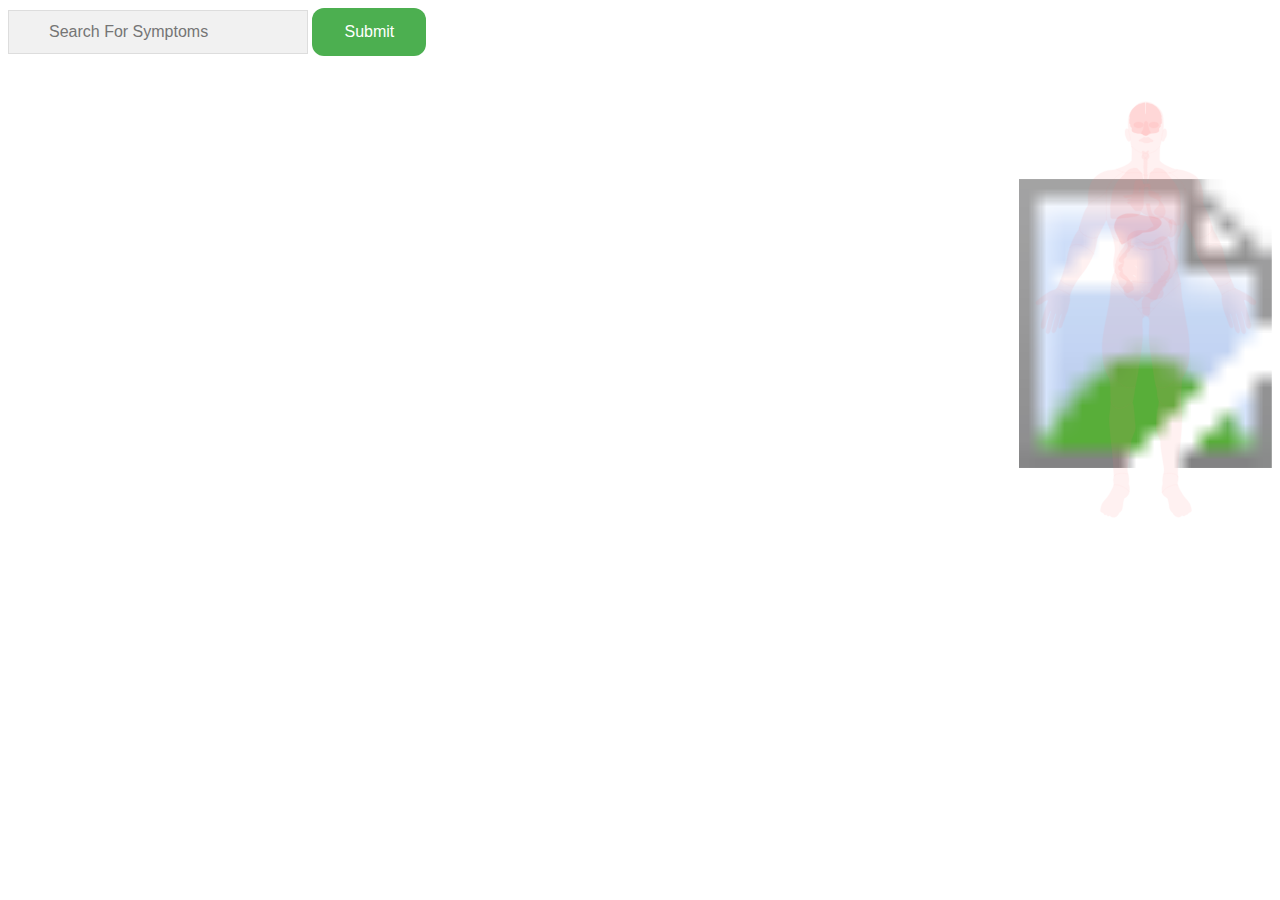
==== index.html @ 6b31b3c9 "file rename" ====
<html>

<head>
    <link rel="stylesheet" href="css/search_bar.css">
    <link rel="stylesheet" href="css/style.css">

    <script src="js/search_bar.js"></script>
    <meta name="viewport" content="width=device-width, initial-scale=1.0">
</head>     

<body>
  <div style="height: 100%; width: 100%">
    <div style="height: 10%; width: 100%; float: left;" id="search bar">
      <!--Make sure the form has the autocomplete function switched off:-->
      <form autocomplete="off" id="search bar forum">
        <div class="autocomplete" style="width:300px;">
          <input id="myInput" class="search" type="text" name="myCountry" placeholder="Search For Symptoms">
        </div>
        <!--<input type="button" class="button" id="add_button" value="Add" onclick="addToList()"> -->
        <input type="button" class="button" id="submit_button" value="Submit" onclick="generateVisualization()">
      </form>
    </div>
    
    <div style="height: 90%; width: 20%; float: left;" id="bubble chart">
    </div>
    
    <div style="height: 90%; width: 60%; float: left" id="map">
      <div id="graph" class="conceptmap"></div>
      <div id="graph-info"></div>

      <div class="chart"></div>
      <script src="https://d3js.org/d3.v3.min.js"  charset="utf-8"></script>
      <script  src="js/map.js"></script>
    </div>

    <div style="height: 90%; width: 20%; float: left" id="bavlo">
      <svg viewBox="0 0 800 1360" xml:space="preserve">
          <image overflow="visible" width="800" height="1440" xlink:href="images/image.png"></image>
          <path id="head" d="M456.334,69C454.668,37,420,18,401,18c-30.833,0-50.167,31.5-53.167,44.5c-1.915,8.295-2.833,23.5-2.5,28.167s1,12.333,0.667,16.167c2.04,7.695,6.667,23,6.667,33c0.667,5.167,1.167,12.5,3.333,18.833c3,4,22.5,23.333,44.167,23.333s36.5-8.667,45.708-23c2.625-5.625,5-15.25,4.75-18.625c-0.708-5.125,4.708-28.042,5.709-32.708C457.001,100.334,458,101,456.334,69z" fill="#ff8080" opacity="0.1" stroke="#ff8080" stroke-opacity="1" cursor="pointer" style="fill: rgb(255, 128, 128); opacity: 0.1; stroke: rgb(255, 128, 128); stroke-opacity: 1;"></path>
          <path id="eye_l" d="M378.5,101.25c8.561,0,15.5-4.197,15.5-9.375s-6.939-9.375-15.5-9.375c-9.75,0-15.5,4.197-15.5,9.375S369.939,101.25,378.5,101.25z" fill="#ff8080" opacity="0.1" stroke="#ff8080" stroke-opacity="1" cursor="pointer" style="fill: rgb(255, 128, 128); opacity: 0.1; stroke: rgb(255, 128, 128); stroke-opacity: 1;"></path>
          <path id="eye_r" d="M426.5,101.25c8.561,0,15.5-4.197,15.5-9.375s-5.5-9.375-15.5-9.375c-8.561,0-15.5,4.197-15.5,9.375S417.939,101.25,426.5,101.25z" fill="#ff8080" opacity="0.1" stroke="#ff8080" stroke-opacity="1" cursor="pointer"></path>
          <path id="ear_l" d="M337.833,105c-4,4-1.833,17-0.833,20.667s5.833,14.667,7.167,15.833s5.167,4.833,8.5-1.667c0-10-4.627-25.305-6.667-33C345,105,341.833,101,337.833,105z" fill="#ff8080" opacity="0.1" stroke="#ff8080" stroke-opacity="1" cursor="pointer"></path>
          <path id="ear_r" d="M450.625,140.375c3.75,6.375,8.875,3.25,10-1.75s7.625-7.875,6.75-23.625s-8.041-11.667-11.041-7.333C455.333,112.333,449.917,135.25,450.625,140.375z" fill="#ff8080" opacity="0.1" stroke="#ff8080" stroke-opacity="1" cursor="pointer"></path>
          <path id="nose" d="M393.375,104.25c-0.375,3.125-5,6.375-5.625,13.125c-0.438,4.731,6.25,7.5,10.25,6.5c5,2.625,6.75,0.625,9.875-0.625c5.75,0.875,8-3.25,8-7.75s-4.375-6.75-4.875-12.25s-3.375-7.625-3.125-13.5s-2.375-9.875-6.086-9.875c-5.21,0-6.289,7.875-5.914,10.625S393.75,101.125,393.375,104.25z" fill="#ff8080" opacity="0.1" stroke="#ff8080" stroke-opacity="1" cursor="pointer" style="fill: rgb(255, 128, 128); opacity: 0.1; stroke: rgb(255, 128, 128); stroke-opacity: 1;"></path>
          <path id="mouth" d="M412.25,132.25c-2.256-2.723-6.231-1.652-7.875-0.75c-0.882,0.484-3.5,0.875-5.125-0.375s-6.125-0.125-7.375,1.625s-11.75,5.125-12.625,8.125s8.625,3.25,11,4.125s4.5,3.75,13.125,3.75s10.966-2.787,13.25-3.25s8.125-1.125,8.5-3.5S415.875,136.625,412.25,132.25z" fill="#ff8080" opacity="0.1" stroke="#ff8080" stroke-opacity="1" cursor="pointer" style="fill: rgb(255, 128, 128); opacity: 0.1; stroke: rgb(255, 128, 128); stroke-opacity: 1;"></path>
          <path id="neck" d="M345.667,243.167c15.667-0.833,41.167-2.166,45.333,3.667s15.834,6,19.667,0s38.028-6.245,50.833-4.333c4.95,0.739,9.833,0.81,14.438,0.363c10.976-1.066,20.373-5.078,25.342-10.017c-8.889,0.081-18.524-5.195-31.03-10.721C454.125,215,445.625,206.25,445,203.5s0.125-34.5,0.875-44.5c-9.208,14.333-24.041,23-45.708,23S359,162.667,356,158.667c2.167,6.333,1.5,29.833,0.75,45.333c-8.5,15.25-40,24-48,27.5c2.042,1.655,10.695,6.598,20.857,9.508C334.793,242.493,340.373,243.448,345.667,243.167z" fill="#ff8080" opacity="0.1" stroke="#ff8080" stroke-opacity="1" cursor="pointer" style="fill: rgb(255, 128, 128); opacity: 0.1; stroke: rgb(255, 128, 128); stroke-opacity: 1;"></path>
          <path id="chest" d="M524.5,294c-2.018-20.749-37.75-48.25-48.562-51.137c-4.605,0.447-9.488,0.376-14.438-0.363c-12.805-1.911-47-1.667-50.833,4.333s-15.5,5.833-19.667,0s-29.667-4.5-45.333-3.667c-5.294,0.281-10.873-0.674-16.059-2.159c-8.004,3.48-46.033,26.426-52.127,58.308c-0.459,2.402-0.744,4.852-0.814,7.351c-1,35.667,0.003,72.11-0.165,85.722c0.383-0.096,9.666,25.111,12.166,30.778S293.75,441,297.25,447.75C305.5,455.5,344,473,370.5,466s36.5-6.244,65,0.128s52.668-2.794,73.084-27.211c1.25-3.25,4.75-11.75,5.333-15s2.667-6.999,4.084-9.749s7.455-21.675,8.005-21.176C526.678,379.65,525.667,306.001,524.5,294z" fill="#ff8080" opacity="0.1" stroke="#ff8080" stroke-opacity="1" cursor="pointer" style="fill: rgb(255, 128, 128); opacity: 0.1; stroke: rgb(255, 128, 128); stroke-opacity: 1;"></path>
          <path id="abdomen" d="M435.5,466.128C407,459.756,397,459,370.5,466s-65-10.5-73.25-18.25c3.5,6.75,2,12,3.75,17.75s5,21.334,0.5,41.501s-1.667,35.666-0.5,40.166c0.785,3.029,2.326,5.001,1.419,8.813C314,567.5,332.834,590.5,402.917,590.5s86.417-20.498,98.75-33.499c-1.666-4.5-0.501-12,2.499-21.167s-3.499-44.667-3.833-52.833s2.501-21.5,2.751-27.584s4.25-13.25,5.5-16.5C488.168,463.334,464,472.5,435.5,466.128z" fill="#ff8080" opacity="0.1" stroke="#ff8080" stroke-opacity="1" cursor="pointer" style="fill: rgb(255, 128, 128); opacity: 0.1; stroke: rgb(255, 128, 128); stroke-opacity: 1;"></path>
          <path id="pelvis" d="M402.917,590.5c-70.083,0-88.917-23-100.498-34.52c-0.44,1.852-1.458,4.137-3.419,7.188c-2.708,4.214-5.009,15.491-6.673,27.332c10.34,9.027,56.21,47.939,84.084,82.636c8.255-3.802,35.957-5.104,49.606-0.453c28.214-33.03,74.964-71.046,85.649-79.515c-1-13.666-8.334-31.667-10-36.167C489.334,570.002,473,590.5,402.917,590.5z" fill="#ff8080" opacity="0.1" stroke="#ff8080" stroke-opacity="1" cursor="pointer"></path>
          <path id="pubic" d="M376.412,673.136c7.636,9.505,13.921,18.693,17.755,26.864c1-2.167,2.75-2.833,6.833-3.167s5.75,0.834,6.917,1.584c3.8-7.69,10.229-16.519,18.101-25.734C412.368,668.031,384.667,669.334,376.412,673.136z" fill="#ff8080" opacity="0.1" stroke="#ff8080" stroke-opacity="1" cursor="pointer"></path>
          <path id="shoulder_l" d="M277.48,299.316c6.094-31.882,44.123-54.828,52.127-58.308c-10.162-2.91-18.816-7.853-20.857-9.508c-8,3.5-15.5,2-26.75,4.25S240.5,249,228.5,273.5s-9.5,57-9.25,65.75c0.034,1.202,0.012,2.258-0.058,3.222C232.058,327.083,262.9,323.345,277.48,299.316z" fill="#ff8080" opacity="0.1" stroke="#ff8080" stroke-opacity="1" cursor="pointer"></path>
          <path id="shoulder_r" d="M524.5,294c13.5,30.001,46.022,30.211,58.595,48.439c-0.768-3.438-1.004-7.947-0.345-14.439c1.931-19.007-4.875-52.125-17.875-68.5s-53.125-26.75-63.595-26.654c-4.969,4.939-14.366,8.951-25.342,10.017C486.75,245.75,522.482,273.251,524.5,294z" fill="#ff8080" opacity="0.1" stroke="#ff8080" stroke-opacity="1" cursor="pointer"></path>
          <path id="arm_l" d="M276.667,306.667c0.07-2.499,0.354-4.949,0.814-7.351c-14.58,24.029-45.423,27.768-58.288,43.156c-0.437,6.049-2.914,8.093-7.442,14.778C206.5,365,196.5,396.5,193,408.5c-0.507,1.738-0.896,3.229-1.221,4.551c-1.413,17.735,10.718,25.876,24.421,31.618c11.394,4.774,24.501,8.306,33.45,1.543c0.711-1.544,1.634-3.368,2.85-5.712c3.5-6.75,23.363-47.953,24.001-48.111C276.669,378.777,275.667,342.334,276.667,306.667z" fill="#ff8080" opacity="0.1" stroke="#ff8080" stroke-opacity="1" cursor="pointer"></path>
          <path id="arm_r" d="M587.573,444.669c14.284-5.985,25.869-14.57,23.177-33.919c-1.625-11.25-17.875-51.25-22-57.25c-2.265-3.294-4.53-6.027-5.655-11.061C570.522,324.211,538,324.001,524.5,294c1.167,12.001,2.178,85.65,1.506,98.992c0.108,0.098,20.827,42.675,23.494,48.175C558.012,454.281,574.009,450.353,587.573,444.669z" fill="#ff8080" opacity="0.1" stroke="#ff8080" stroke-opacity="1" cursor="pointer" style="fill: rgb(255, 128, 128); opacity: 0.1; stroke: rgb(255, 128, 128); stroke-opacity: 1;"></path>
          <path id="elbow_l" d="M216.2,444.669c-13.704-5.742-25.834-13.883-24.421-31.618c-1.917,7.803-1.51,9.506-8.779,18.699c-5.907,7.47-15.794,29.063-22.538,48.927c15.882-28.244,68.495,4.695,75.547,19.871c6.154-16.332,11.13-43.69,11.49-47.172c0.245-2.366,0.814-4.26,2.15-7.163C240.702,452.975,227.594,449.443,216.2,444.669z" fill="#ff8080" opacity="0.1" stroke="#ff8080" stroke-opacity="1" cursor="pointer"></path>
          <path id="elbow_r" d="M644,484.25c-2.028-7.858-4.954-16.438-9.03-24.074c-4.97-9.31-16.414-30.066-17.72-32.176c-3.25-5.25-5.336-9.194-6.5-17.25c2.692,19.349-8.893,27.934-23.177,33.919c-13.564,5.684-29.562,9.612-38.073-3.502c2.667,5.5,7,11.333,7,17.333c0,1.363,1.692,13.781,4.385,25.354c2.187,9.396,5.372,18.235,6.115,20.146C565.5,491,629.5,447,644,484.25z" fill="#ff8080" opacity="0.1" stroke="#ff8080" stroke-opacity="1" cursor="pointer" style="fill: rgb(255, 128, 128); opacity: 0.1; stroke: rgb(255, 128, 128); stroke-opacity: 1;"></path>
          <path id="forearm_l" d="M160.462,480.677c-2.96,8.722-5.318,17.111-6.462,23.823c-2.028,11.896-8.779,39.212-16.707,62.487c-1.735,5.094-3.563,9.992-5.337,14.495c1.722,9.015,32.508,23.476,42.632,18.606c1.457-2.714,2.764-5.01,3.745-6.587c4.667-7.5,11.917-19.251,24.917-35.251s25.5-39.75,32-55.75c0.255-0.629,0.508-1.285,0.76-1.953C228.958,485.372,176.345,452.433,160.462,480.677z" fill="#ff8080" opacity="0.1" stroke="#ff8080" stroke-opacity="1" cursor="pointer"></path>
          <path id="forearm_r" d="M670.833,580.061c-2.89-7.644-5.897-16.096-8.083-21.561c-4-10-12.75-51-18.75-74.25C629.5,447,565.5,491,567,504c7,18,35.75,60.25,40.375,65.875s16.49,23.007,19.5,28.25C633.414,608.279,672.667,589.667,670.833,580.061z" fill="#ff8080" opacity="0.1" stroke="#ff8080" stroke-opacity="1" cursor="pointer" style="fill: rgb(255, 128, 128); opacity: 0.1; stroke: rgb(255, 128, 128); stroke-opacity: 1;"></path>
          <path id="wrist_l" d="M131.956,581.482c-5.112,12.975-9.774,22.651-10.456,24.143c-0.886,1.939-1.456,3.337-2.977,4.62c9.057,0.416,28.988,8.686,43.015,19.44c2.127-7.809,8.37-20.88,13.05-29.598C164.464,604.958,133.678,590.497,131.956,581.482z" fill="#ff8080" opacity="0.1" stroke="#ff8080" stroke-opacity="1" cursor="pointer"></path>
          <path id="wrist_r" d="M686.75,610.25c-8.5-4-5.75-8.25-9.5-15c-1.7-3.061-4.019-8.847-6.417-15.189c1.834,9.606-37.419,28.219-43.958,18.064c1.544,2.689,5.188,10.48,8.506,17.668c3.15,6.824,6.007,13.104,6.494,13.957C656.75,617.834,678.333,609.666,686.75,610.25z" fill="#ff8080" opacity="0.1" stroke="#ff8080" stroke-opacity="1" cursor="pointer"></path>
          <path id="palm_l" d="M160.833,633.167c0.096-0.975,0.344-2.156,0.705-3.481c-14.027-10.755-33.958-19.024-43.015-19.44c-1.911,1.612-5.326,3.042-12.773,5.13c-1.854,0.52-3.833,1.291-5.874,2.231c-12.688,5.84-27.892,18.435-31.876,21.019c-4.625,3-7.75,8.375-11.875,10.5s-4.125,8.625,0,10.5s9.625,0.125,13-1.5s9.042-8.457,15.5-10.5c3.788-1.198,7.625-1.5,7.625,0.125s-8.5,22.375-9.125,25.5s-3.875,13.875-5.875,21.125s-5.5,21.25-6.75,29.25s0.875,11.75,5.125,12.625s7.875-7.625,8.646-10.625s2.854-12.75,3.979-15.5s6.625-18.75,8-22s2.375-8.625,4.375-7.75s-0.375,5.875-1.75,9.75S91.75,714.875,91,718.75s-5,19.75-5.25,22.5s-1.875,8.75,2.75,10.5s7.75-1.875,9.5-5.625s5.375-17.625,7.375-26.125s5.75-19.5,7.125-24s2.125-8,3.875-7.875s1.5,2.5,0.75,4.75S111,713.5,110,718.5s-4.25,16.125-5.375,20.375s-1.75,9.25,2.5,10.75s6.875-1.5,8.75-4.75s7.875-21.5,9.369-27.125s4.756-18.5,6.131-22.375s2.5-5.625,3.625-5.5s0.25,2.625-1.125,7s-5.375,18.5-7.125,25s-2.25,9.625,0,12s7.083-0.541,8.25-2.541s3-11,5.667-16.333c1.676-3.352,3.669-11.246,6.53-19.381c1.691-4.808,4.336-9.699,5.636-13.786c0.352-1.106,0.67-2.172,0.973-3.219c2.707-9.367,3.628-16.586,6.027-25.281C162.5,643.667,160,641.667,160.833,633.167z" fill="#ff8080" opacity="0.1" stroke="#ff8080" stroke-opacity="1" cursor="pointer"></path>
          <path id="palm_r" d="M740.25,640.25c-2.75-3.75-17.5-11.5-21.75-14.5c-2.125-1.5-7.938-4.375-14.281-7.375S691,612.25,686.75,610.25c-8.417-0.584-30,7.584-44.875,19.5c1,1.75-0.875,7.125,0.125,16.25s4.125,23.25,6.375,32.125s7,18.375,8.5,22.875s9.403,29.364,12.625,32c2.75,2.25,7.5,0.75,8.25-2.75s-1.625-10.875-2.5-14.125s-5.625-19.25-6.5-21.75s-2-5.125-0.25-5.125s2.125,2.75,3.25,5.625s5.875,19.5,6.875,24.125s4.5,17,6.25,21.75s5,10,9,9.75s4.875-4.75,5.125-8.375s-5.875-23.5-6.375-27.625s-5.375-19.25-6.125-21.25s-1.375-5,0.625-5.125s2.875,5.625,3.75,8.625s9.75,31.875,10.25,35.5s2.625,14.5,6,17.75c2.744,2.643,5.625,3.875,8.625,0.875s2.25-10,0.875-15.25s-4.625-21.125-5.5-25s-6.375-20.875-7.25-24s-2.125-5.375-1.125-5.75s2.25,1.125,3.5,5.25s6.625,20.5,8.375,25.5s1.5,11.625,4.125,17.375s7,7.625,10.625,7.125s4.277-7.391,4.375-10.125s-4.75-20.5-6.25-27.375s-5.25-16.625-6.5-23s-7.375-23.375-8.625-26s-0.625-4.75,2.5-3.875s9.25,2.625,13,7.625s10.875,6.75,13.375,7s8.5,0.375,9.25-6.375S743,644,740.25,640.25z" fill="#ff8080" opacity="0.1" stroke="#ff8080" stroke-opacity="1" cursor="pointer"></path>
          <path id="thigh_l" d="M292.327,590.5c-2.021,14.389-3.102,29.611-2.827,34c0.5,8-6.5,46-11.5,70c-3.981,19.107-12.131,56.915-14.375,92.478c-0.575,9.105,0.172,18.063,0.375,26.522c0.845,35.062,9.541,55.489,16.139,69.427c35.654,13.2,53.799,56.767,88.484,34.358c2.478-11.204,8.03-39.965,9.627-52.285c1.75-13.5,10.083-66.333,11.815-88.167s1.269-38.833,0.435-43.166s-0.167-12.667-0.417-21.334s3.083-10.166,4.083-12.333c-3.834-8.171-10.12-17.359-17.755-26.864C348.538,638.439,302.667,599.527,292.327,590.5z" fill="#ff8080" opacity="0.1" stroke="#ff8080" stroke-opacity="1" cursor="pointer"></path>
          <path id="thigh_r" d="M426.018,672.683c-7.872,9.216-14.301,18.044-18.101,25.734c1.167,0.75,3.083,5.083,4.333,8.083s1,20.75-0.25,31.5s1.5,59.75,3.75,71s8.417,55.334,10.084,67.001s5.166,31.5,7.166,39.833c36.334,25.833,52.479-20.023,89.334-33.168c5.667-10,13.999-27.333,15.999-52.333c0.874-10.926,1.603-27.168,0.824-43.078c-1.002-20.493-3.844-40.436-5.157-47.754c-2.333-13-14.834-82.834-17-92.667s-4.333-40-5.333-53.666C500.981,601.637,454.231,639.652,426.018,672.683z" fill="#ff8080" opacity="0.1" stroke="#ff8080" stroke-opacity="1" cursor="pointer"></path>
          <path id="knee_l" d="M280.139,882.927c1.212,2.56,2.353,4.901,3.361,7.073c6.5,14,6,37.5,6.5,61c0.078,3.657,0.262,7.679,0.348,11.921c10.591,44.449,51.024,21.223,68.904,3.938c0.325-1.35,0.929-2.658,1.373-3.483c0.875-1.625,2.125-10.625,3.375-16.625s2-18.5,4-26.75c0.175-0.721,0.386-1.643,0.623-2.715C333.938,939.693,315.793,896.127,280.139,882.927z" fill="#ff8080" opacity="0.1" stroke="#ff8080" stroke-opacity="1" cursor="pointer"></path>
          <path id="knee_r" d="M433,915.834c2,8.333,4.333,14.167,4.333,24s4,22.167,5.167,25c17.417,18.167,61,46.833,69.25-8.834c0-11.5,3.25-39.334,3.584-50.334s1.333-13,7-23C485.479,895.811,469.334,941.667,433,915.834z" fill="#ff8080" opacity="0.1" stroke="#ff8080" stroke-opacity="1" cursor="pointer"></path>
          <path id="leg_l" d="M290.348,962.921c0.085,4.202,0.072,8.622-0.239,13.122c-1.393,20.15-4.799,41.913-4.109,52.957c1,16,4.5,62,7.5,83s6.875,83,7.125,87.5c0.06,1.082,0.008,2.26-0.107,3.478c6.992-11.484,36.463-9.869,44.754-6.101c-1.079-3.858-2.297-10.522-2.438-15.043c-0.167-5.333,7.5-47.167,8.333-58.333s3.667-29.5,4.333-33.333s5.75-17.168,9.5-25.918s3.5-20,2.5-27.25s-3.75-45.75-4.5-51.375s-2.25-13.125-3.5-15.125c-0.615-0.984-0.563-2.333-0.248-3.642C341.372,984.144,300.939,1007.37,290.348,962.921z" fill="#ff8080" opacity="0.1" stroke="#ff8080" stroke-opacity="1" cursor="pointer"></path>
          <path id="leg_r" d="M442.5,964.834c1.167,2.833-1.25,16.416-4.25,33.916s-4.083,48.751-3.083,56.751s9.667,28.833,11.833,35s0.667,8.833,2,20.833s7.167,47.334,9,59s1.5,21-0.667,27.167C464,1193,500,1190.5,503.5,1206c-0.75-4.25-1.75-10-1-22.25s5-60.25,8.25-87.75s6.75-82,4.5-96.5s-3.5-32-3.5-43.5C503.5,1011.667,459.917,983.001,442.5,964.834z" fill="#ff8080" opacity="0.1" stroke="#ff8080" stroke-opacity="1" cursor="pointer"></path>
          <path id="ankle_l" d="M300.518,1202.978c-0.363,3.847-1.388,8.108-1.768,11.147c-0.5,4,2.125,8.625,1.375,15.875c-0.034,0.332-0.091,0.67-0.146,1.008c12.665-4.423,40.242,8.668,48.998,21.075c1.177-7.814,1.063-15.23-0.478-19.082c-1.667-4.166-2.167-7.167-0.833-12.5s-0.667-18.667-1.833-21.834c-0.178-0.482-0.368-1.097-0.562-1.79C336.981,1193.108,307.51,1191.493,300.518,1202.978z" fill="#ff8080" opacity="0.1" stroke="#ff8080" stroke-opacity="1" cursor="pointer"></path>
          <path id="ankle_r" d="M457.333,1197.501c-2.167,6.167-3.166,21-2.666,22.667s0.833,9.333-1,13.499s-1.667,13.334-0.667,21.5c6-13.583,37-29.917,50-23.667c-2-5.5-2.25-5.75-1-9.25s2.25-12,1.5-16.25C500,1190.5,464,1193,457.333,1197.501z" fill="#ff8080" opacity="0.1" stroke="#ff8080" stroke-opacity="1" cursor="pointer"></path>
          <path id="foot_l" d="M299.979,1231.008c-1.15,7.047-6.68,15.393-10.854,23.742c-4.375,8.75-13,19.375-21,28.25c-2.286,2.536-4.111,5.777-5.548,9.185c-3.593,8.519-4.755,18.083-4.577,20.315c0.25,3.125,3.125,5.875,6.125,5.5c0,1.125,1,2.875,4.25,2.5c0.25,2,0,6.25,8.25,5c4,4.875,7.875,4.625,10.75,1.75c5.292,6.314,10.383,6.492,15.75,5.809c4.375-0.558,11.125-7.809,12.25-10.559s2.25-3.875,5.875-6.75c1.972-1.563,3.795-4.086,5.156-8.824c0.683-2.376,1.247-5.519,1.657-8.232c0.275-1.824,0.481-3.456,0.604-4.525c0.667-5.833,0.667-10.834,4.5-21.334c8.667-3.667,14-10.333,15.5-18.833c0.113-0.642,0.215-1.28,0.311-1.918C340.221,1239.676,312.645,1226.585,299.979,1231.008z" fill="#ff8080" opacity="0.1" stroke="#ff8080" stroke-opacity="1" cursor="pointer"></path>
          <path id="foot_r" d="M541.166,1292.167c-1.167-4.167-9.666-14.833-16.333-21.833s-7.833-11.333-12.5-18.667S505,1237,503,1231.5c-13-6.25-44,10.084-50,23.667c1,8.166,12,15,15,16.5s3,4.167,3.833,7s2.834,10.667,3.834,21s6.25,15.749,8.666,17.666s2.834,3,3.667,4.667s3.417,6.083,11.167,9.75s14.999-1.167,16.749-4.75c4.5,4.5,11.084,0.416,12.25-2.084c4.916,1.416,7.834-3.25,7.917-5.166c1.583,0.334,3.584-1.082,4.25-2.582c0.833,0.334,2.5,0.666,5-3.334S542.333,1296.334,541.166,1292.167z" fill="#ff8080" opacity="0.1" stroke="#ff8080" stroke-opacity="1" cursor="pointer"></path>
      
          <path id="brain" d="M400.583,57.882c3.502,0-0.583-35.132,2.417-36.132s11,3.75,15,3.75s12.5,6.75,15,7.5s15.5,17.371,15.5,23.5c0,3.612,3.419,6.083,2.085,11s2.166,4.084,1.083,7.917s0.999,8-0.417,10.833s-4.278,3.171-3.5,5.583c2.583,8-6.417,8.583-4.667,11.333c0.825,1.296-0.75,5-0.083,6.167s0,5.583-11.25,7.583s-20.082,0.583-21.166,2.583s-3.917,6.167-9.334,6.167c-5.417,0-9.417-4.167-10.417-5.25s-9.417-1.833-12.667-2s-8.334-2.25-12.417-2.417s-9.833-4.833-8.417-7.5s-1.521-3.417-0.219-5.167s0.219-1.917-1.781-4.083s-3.667-5.583-2.667-7.583s-4.333-4.333-3-8.583s-1.75-7.167,0.417-10.5s-1.5-5.083,0.667-12.167s2.25-8.583,4.917-13.333s13.416-14.833,17.333-16.667s5.417-4.25,9.667-4.75s10.31-3.982,13.417-4.055c3-0.07,2.77,1.581,2.861,3.713C399.418,36.417,398.168,57.882,400.583,57.882z" fill="red" opacity="0.1" stroke="red" stroke-opacity="1" cursor="pointer" style="fill: red; opacity: 0.1; stroke: red; stroke-opacity: 1;"></path>
          <path id="larynx" d="M401,195c3.834,0.167,6.638-5.791,7.834-12c-1.5-1.833-1.5-1.333-0.5-3.5s5-5.833,0-6s-2.335,3.557-7.751,3.667c-4.084,0.083-2.333-2.833-6.333-2.5c-2.327,0.194-4.667-1.667-4.417,1.417s2.167,5.25,1.833,7.667C393.167,190.833,397.166,194.833,401,195z" fill="#ff8080" opacity="0.1" stroke="#ff8080" stroke-opacity="1" cursor="pointer"></path>
          <path id="int_3" d="M400.25,197.5c2.083,0,3.961,2.833,5.439,4c11.855-8.667,4.645-16.667,3.145-18.5c-1.196,6.209-4,12.167-7.834,12s-7.833-4.167-9.333-11.25c-8.417,14.333,2.583,16.333,3.583,17.167C397.5,198.667,398.167,197.5,400.25,197.5z" fill="#ff8080" opacity="0.1" stroke="#ff8080" stroke-opacity="1" cursor="pointer"></path>
          <path id="trachea" d="M410.669,288.191c-0.226-3.2-0.657-6.723-1.419-10.608c-1.667-1-4.166-2.75-2.77-5.083s-2.563-3.917-0.813-6.083s-1.344-3.841,0.083-5.667c2.084-2.667-0.833-3.75,0.73-6.5s-1.98-3-0.563-6c1.688-3.574-2.25-1.583-0.25-4.417s-1.583-3.333-0.083-6.25s-1.75-3.167-0.167-5.167s-1.5-2.5,0.333-4.5s-1.583-2.333-0.166-4.083s-1.417-1.167,0.166-3.583s-1.75-1.25,0.167-4s-1.25-1.75,0.083-5.083s-1.695-2.961-0.166-5.083c2.583-3.583-0.334,0.917-0.145-4.583c-1.478-1.167-3.355-4-5.439-4s-2.75,1.167-5,3.417c1,0.833-1.583,3.583-0.25,4.917s-1.333,3.417,0.167,5.333s-2.083,1.833-0.5,4.667s-2,1.5,0.083,4.167s-1.75,2.417-0.417,4s-1,2.5,0.25,4.5s-0.417,3,0.667,4.333s-1.75,3.667-0.167,5.417s-1.5,3.167,0.333,5.25s-1.75,3-0.083,5s-1.917,3.25,0.25,6.083s-1.5,3.667,0.917,6.917c1.452,1.953-1.083,3.75,0.25,5.75s-0.917,5.25-0.417,6.25s2.25,2.833-1.75,5.083c0.024,2.448,0.188,6.577,0.361,11.233C397.833,286.167,407.671,286.216,410.669,288.191z" fill="#ff8080" opacity="0.1" stroke="#ff8080" stroke-opacity="1" cursor="pointer" style="fill: rgb(255, 128, 128); opacity: 0.1; stroke: rgb(255, 128, 128); stroke-opacity: 1;"></path>
          <path id="lungs" d="M394.583,316.5c-1.75,2.333,0.713,2.333,0.398,5s-1.916,11.167-1.032,14.667s-0.616,16.667-2.616,19s-6.083,8.24-6.167,11.833c-0.073,3.127-1.383,5.715-3.593,7.822c-2.854,2.723-7.21,4.644-12.339,5.892c-12.216,2.973-30.484,4.036-60.067,7.452c-9,0-18,3-18.833-6c-0.695-7.514,0-21-1-26.5S293,328,293.333,320s3.833-22.667,11.5-37.167s19.5-26,24.333-30.167s7.833-11,16.167-17.5s13.167-5.667,17-6.667s14,0.667,15.333,4.167s11.5,7.333,12.5,17.167S393.5,263,393.5,267.167s1,9,1.083,11.417c0.024,2.448,0.188,6.577,0.361,11.233C395.355,300.854,395.814,314.859,394.583,316.5z M510.25,334.375c0.25-6.875-2-17.875-2.25-24.25s-4.375-19.625-14.125-33.5s-24.25-28.375-26.25-32.25s-11.459-11.375-15.75-13.25s-17.25-5.375-23-1.5s1.75,4.75-8.375,9.125s-10.916,33.75-11.25,38.833c0.762,3.885,1.193,7.408,1.419,10.608c1.231,17.464-3.665,25.324,5.498,29.975c11.166,5.667,27.114,10.278,27.833,18c1.334,14.333-13.333,19-15.333,26.333c-1.075,3.942-5,12.833,16.333,17.667c1.312,0.297,2.567,0.727,3.789,1.245c8.385,3.559,15.027,11.853,24.731,18.522c3.393,2.331,7.165,4.457,11.514,6.115c4.088,1.559,8.681,2.706,13.966,3.202c3.5-0.75,7.25,1.375,8.875-1.5s0.25-24.125,2.395-37.25S510,341.25,510.25,334.375z" fill="#ff8080" opacity="0.1" stroke="#ff8080" stroke-opacity="1" cursor="pointer" style="fill: rgb(255, 128, 128); opacity: 0.1; stroke: rgb(255, 128, 128); stroke-opacity: 1;"></path>
          <path id="stomach" d="M485.034,406.048c-0.284-6.124-2.81-10.875-6.736-14.499c-7.038-6.494-18.526-9.383-29.509-10.138c-3.841-0.264-7.621-0.273-11.122-0.078c-20.792,1.159-22.834-33.667-23.5-40.167c-3,0.167-8.334,0-11.5,0c0.394,5.019,2.854,21.371,7.403,35.706c0.389,1.224,0.809,2.433,1.249,3.62c3.136,8.448,7.338,15.729,9.014,18.841c4.667,8.667,11,13.333,1,16s-14.999,13.333-29,11c-12.298-2.05-51.6-1.521-49.674,33.435c0.267,4.836,1.315,10.326,3.341,16.565c3.75-2.833,5-2.833,8.5-3.083c-0.825-2.889-2.564-14.301,3.797-20.451c1.792-1.732,4.507-2.917,7.451-3.649c4.156,0.296,4.541,1.392,7.418,2.017c2.522,0.548,10.551,6.796,17.004,9.885c3.711,5.943,8.557,11.751,23.662,13.199c20.572,1.972,49.334-19.75,54.792-26.113c1.625-1.488,2.5-3.262,4.875-6.262c1.838-2.493,4.606-3.408,7.643-13.657c1.148-3.875,2.335-9.084,3.524-16.218C485.021,409.88,485.12,407.907,485.034,406.048z" fill="#ff8080" opacity="0.1" stroke="#ff8080" stroke-opacity="1" cursor="pointer" style="fill: rgb(255, 128, 128); opacity: 0.1; stroke: rgb(255, 128, 128); stroke-opacity: 1;"></path>
          <path id="heart" d="M447,331.833c-2.834-1.833,2.666-3,0.167-8.667c-1.619-3.672,5.499-2.5,3.421-6.167s-3.401,0.163-5.089-0.16c-2.251-0.43-4.713-2.811-3.731-3.788c3.398-3.386-1.846-6.111-2.934-5.386c-1.001,0.667-2.135,3.144-9.5-3.833c-6.334-6-23.102-4.113-21.5-5.333c2.65-2.02,4.042-1.183,6.149-2.672c2.35-1.661,2.984-16.759-0.65-17.244c-7.5-1-12.333,0-19.667,1.25c-2.962,0.505-0.167-3.667-1.167-6.5s-10.333-11.167-10.833-8.667s-1,3.667-1.833,2.333s-7.167,0-10.5,0s-7.667,40.333-8.5,43s-24,6-28,5.5s-1,3.333,1.167,5.667s14.667-0.5,18.273-1s5.56-1.333,3.894,2.833s-11.333,0.667-13.002,5.167s10.002,0.667,10.168,4.333s-10.333,0.333-10.167,4.833s5.5,3.167,9.833,2.833c-1.5,5.5,5.167,10.333,11.167,19s19.167,0.167,21.453,5.534s16.88,11.965,26.047,15.799c6.875,2.875,21.015,8.098,31.628,7.785c3.538-0.104,6.685-0.824,9.039-2.451C478.482,367.77,449.834,333.667,447,331.833z M380.833,305.167c-5-1.667,2.833-22.706,2.833-20.167C383.667,291,385.833,306.833,380.833,305.167z" fill="#ff8080" opacity="0.1" stroke="#ff8080" stroke-opacity="1" cursor="pointer" style="fill: rgb(255, 128, 128); opacity: 0.1; stroke: rgb(255, 128, 128); stroke-opacity: 1;"></path>
          <path id="spleen" d="M499,409.25c-2.912-8.063-11.902-24.176-20.702-17.7c-1.021,0.752-2.041,1.791-3.048,3.2c-1.083,1.517-1.6,3.276-1.729,5.184c-0.619,9.1,7.76,21.66,7.622,28.285c-3.036,10.249-5.805,11.164-7.643,13.657c1.25,2.625,2.853,4.885,7,5.25c8.596,0.757,13.25-8.5,15.5-14.125S501.375,414.625,499,409.25z" fill="#ff8080" opacity="0.1" stroke="#ff8080" stroke-opacity="1" cursor="pointer"></path>
          <path id="liver" d="M443.295,388.285c-5.205-3.465-21.295-7.785-31.628-7.785c-0.115,0-0.232-0.007-0.348-0.008c-10.229-0.085-20.943-3.904-29.746-5.67C342.584,367,320,374.333,309.167,388.167c-4,7.167-9.667,18.333-7.833,29.5s9.667,22.958,12.792,31.708s8.375,18.125,9.875,20s11.25-3.125,15.875-6.625c0.934-1.085,1.86-2.069,2.784-2.981c5.687-5.616,11.25-8.194,17.47-10.603c8.597-3.328,18.449-6.346,31.621-16.666c38.75-0.75,54.5-17.5,58.5-25.75S448.5,391.75,443.295,388.285z" fill="#FF0000" opacity="0.1" stroke="#ff8080" stroke-opacity="1" cursor="pointer" style="fill: rgb(255, 0, 0); opacity: 0.1; stroke: rgb(255, 128, 128); stroke-opacity: 1;"></path>
          <path id="large_intestine" d="M499,523.25c0.875-5.625-6-7.875-6-13.25c0-6.333-6.275-6.876-6.375-11.875c-0.125-6.292-5.25-7.75-4.5-11.625s-5.375-10.5-4.25-16.125s-4.5-14-4.5-16.25s-1.375-4.625-4.75-5.988c-3.521-2.512-7.292-1.803-11.458-4.137s-26.501,9-28.667,13.333s-6.438,3.719-8.167,5.417c-4.666,4.583-9.583,1.888-12,2.632c-6.333,1.951-6.166-3.049-12.167-2.632c-1.581,0.11-3.688-0.594-5.996-1.699c-6.453-3.088-14.482-9.336-17.004-9.885c-2.877-0.625-3.262-1.721-7.418-2.017c-1.381-0.098-3.177-0.108-5.619,0.017c-6.22,2.408-11.783,4.987-17.47,10.603c-0.924,0.912-1.851,1.896-2.784,2.981c-4.125,4.75-6.375,10.5-7.5,13.375s-11.25,15.125-12,18.125s-4.542,4.083-5.125,9c-0.4,3.372-5.875,10.625-5.875,13.625s-2.875,7.625-2.5,10.375s-4.542,6.583-2.125,12.875c1.184,3.083,0.75,4.25-1.375,11.375s6.75,12.375,5.625,15s0.625,8.875,2.25,11.375s4.5,3.25,4,9.625s10.75,19.75,15.75,25c10.667,18.167,15,10.167,26.333,4.125s2-12.958,1.917-20.625s-3.917-5.333-7.5-9.333s-10.75-15.333-13.417-16.792s-8.667-6.542-10-11.598s0.333-7.277-2.667-11.737s5.667-4.541,4.313-10.494c-0.857-3.767,0.738-5.28,1.587-7.683c0.012-0.033,0.021-0.069,0.033-0.103c0.469-1.375,0.689-3.045,0.067-5.594c-3.333-13.667,10.333-9,9-19.667s11.083-6.667,11.083-19.667c4.361,0.118,9.527-5.348,12.871-8.901c0.963-1.022,1.783-1.896,2.379-2.42c1.432-1.26,3.923,2.578,7.985,6.66c3.503,3.52,8.174,7.222,14.348,7.994c4.495,0.562,8.396-3.54,13.337,0.436c4.94,3.976,15.972-1.331,20.329-0.436c6.573,1.35,10.66-5.008,16.638-4.452s11.487-3.437,15.737-7.548c0.625,4.667-1.041,13,3.958,14.183s-1.569,10.072,4,12.817c10.146,5-3.666,13.333,5.334,20.333c12.7,9.878,2.667,14.046,3,22.417c0.475,11.926-10,7.25-11.667,14.583c-0.9,3.962-3.283,4.521-5.653,6.147c-1.01,0.693-2.017,1.585-2.905,3.015c-0.886,1.423-1.655,3.375-2.191,6.213c-1.409,7.457-7.916,0-8.583,9.938c-0.788,11.737-14.279,6.57-15.334,13.688c-1.333,9-9.666,8.667-8.777,18.625s-4.403,3.19-8.181,8.625S399.333,631,399,634c-5.25,3-3.75,6-7.5,10.875s-3,20.125-0.875,27.625s-1.5,11.875,1.25,16.125s4.125,2.625,10.375,5.125s7.375-0.375,9.375-1.875s0.25-3,2.125-6.75s0.125-18.25,0.375-21.625s2-12.25,5.875-12.25s5.875-4.625,8.125-4.875s4.375-1.875,6.75-3.375c6.459-7.333,2.816-12.187,7.125-14.75c7.25-4.313-0.666-9.625,8.25-13.917c6.011-2.894-3.583-6.333,7.125-12c7.685-4.066,3.625-8.667,8.75-10.708C478,586.25,472,581,478.375,578.125S486.75,564.75,490,561.25s4.125-9.375,6.375-12.625s1.292-10.458,3.875-14.125C502.736,530.97,498.125,528.875,499,523.25z" fill="#ff8080" opacity="0.1" stroke="#ff8080" stroke-opacity="1" cursor="pointer" style="fill: rgb(255, 128, 128); opacity: 0.1; stroke: rgb(255, 128, 128); stroke-opacity: 1;"></path>
          <path id="small_intestine" d="M476.167,541.167C478.834,533.5,480,522.5,467,519c5.167-4,4.501-10.333-0.166-21.167c3.166-9.667-1.668-19-4.834-21.5s-13.166-10.5-25.333,4.833c-5.5,0.5-3.5,1.666-12.667,3s-12.501,2.334-16.667,0.667s-13.833-2.5-23-1.167c-3.188-1.503-6.183-3.31-9.348-4.994c-3.158-1.681-6.497-3.229-10.364-4.24c-2.998-0.784-6.307-1.252-10.121-1.183c-3.5,0.25-4.75,0.25-8.5,3.083c-2.75,4.667-4.25,8.667-9,14.417s-21.25,22-21.25,28.25c0,6.158,6.801,9.638,15.849,9.261c0.135-0.006,0.265-0.004,0.401-0.011c-0.144,0.036-0.289,0.076-0.434,0.114C322.69,530.695,313.262,536.62,314,544c0.75,7.5,7,9.833,9.667,10.333c-6.167,2.667-7.833,9.5-2.5,15.833s19.833,12.141,19.833,17c0,12.667-16.686,13.946-10,25.333c1.125,4.5,0.25,8.5,6.625,17.75s21.875,11,25.625,9.375c0.25,2.25,0.125,8.125,6.625,8.625s14.625-6.125,15.875-10.125C388.25,636.5,395.875,634,399,634c17,2.333,11,13,35.875,9c19-1.375,19.25-7.125,20.999-12.875s2.501-10-0.999-13.625c0.375-1.375-0.125-2,0.999-6.5c4.874-5.375,10.876-11.75,10.251-18.375c3.146-1.253-0.291-7.458-5.958-8.458c6.5-1.667,11.334-6.667,14-15S481.5,553.833,476.167,541.167z M354.5,587.875c-1.625-1.5-2-5.625-2.75-7.125c3.75,1.5,7.25,4,8.5,4.625C357.5,586.625,356.5,586.25,354.5,587.875z M369.636,574.375c-2.761,0-7.761-5.375-10.386-6.875c3.25-3,4.25-1.5,6.625,0S371.022,570.75,369.636,574.375z M374.5,546.5c-1.625,0.5-2.125-3.745-3.5-5.248s-6.716-3.614-6.5-4.252c0.603-1.78,4.125-0.875,6.375,1.125S375.625,542.375,374.5,546.5z M408.375,616.625c3,3.75,3.875,3.125,5.625,3.5C412.75,622.5,408.875,624.25,408.375,616.625z M387.5,625.25c-0.375-2.75,1-6.75,0.75-8.625c2.5,2.25,4,4.125,5.25,4.75C391.125,623,389.5,624.5,387.5,625.25z M453.125,569.875c-0.504-0.504-1.085-1.109-1.684-1.713c-0.737-0.743-1.502-1.485-2.191-2.037c1.509-0.447,3.25-0.696,5.097-0.978c2.284-0.349,4.734-0.749,7.153-1.647C460.75,565.5,456.5,568.5,453.125,569.875z" fill="#ff8080" opacity="0.1" stroke="#ff8080" stroke-opacity="1" cursor="pointer" style="fill: rgb(255, 128, 128); opacity: 0.1; stroke: rgb(255, 128, 128); stroke-opacity: 1;"></path>
      </svg>
      <script src="https://d3js.org/d3.v3.js"></script>
      <script src="js/bavlo.js">
      </script>
    </div>
  </div>
</body>
</html>
---- css/search_bar.css ----
.tooltip {
          position: relative;
          display: inline-block;
          border-bottom: 1px dotted black;
        }

  .dropdown-content {
        display: inline-block;
        position: absolute;
        /*background-color: #f9f9f9;*/
        border: 1px solid #ddd; /* Add a grey border */
        width: 30%;
        /*box-shadow: 0px 8px 16px 0px rgba(0,0,0,0.2);*/
        padding: 12px 16px;
        z-index: 1;
        font-size: 16px;
      }

 .search {
        background-image: url('../images/search-icon.png'); /* Add a search icon to input */
        background-position: 10px 12px; /* Position the search icon */
        background-repeat: no-repeat; /* Do not repeat the icon image */
        width: 30%; /* Full-width */
        font-size: 16px; /* Increase font-size */
        padding: 12px 20px 12px 40px; /* Add some padding */
        border: 1px solid #ddd; /* Add a grey border */
        margin-bottom: 12px; /* Add some space below the input */
      }

.button {
        background-color: #4CAF50; /* Green */
        border: none;
        border-radius: 12px;
        color: white;
        padding: 15px 32px;
        text-align: center;
        text-decoration: none;
        display: inline-block;
        font-size: 16px;
        transition-duration: 0.4s;
      }

.button:hover {
        background-color: red;
      }

.disabled {
        opacity: 0.6;
        cursor: not-allowed;
        pointer-events: none;
      }

.symptom_button{
        background-color: #4CAF50; /* Green */
        border: none;
        border-radius: 15px;
        color: white;
        padding: 15px 32px;
        text-align: center;
        text-decoration: none;
        display: inline-block;
        font-size: 10px;
        transition-duration: 0.4s;
}

* {
  box-sizing: border-box;
}

body {
  font: 16px Arial;  
}

/*the container must be positioned relative:*/
.autocomplete {
  position: relative;
  display: inline-block;
}

input {
  border: 1px solid transparent;
  background-color: #f1f1f1;
  padding: 10px;
  font-size: 16px;
}

input[type=text] {
  background-color: #f1f1f1;
  width: 100%;
}

input[type=submit] {
  background-color: DodgerBlue;
  color: #fff;
  cursor: pointer;
}

.autocomplete-items {
  position: absolute;
  border: 1px solid #d4d4d4;
  border-bottom: none;
  border-top: none;
  z-index: 99;
  /*position the autocomplete items to be the same width as the container:*/
  top: 100%;
  left: 0;
  right: 0;
}

.autocomplete-items div {
  padding: 10px;
  cursor: pointer;
  background-color: #fff; 
  border-bottom: 1px solid #d4d4d4; 
}

/*when hovering an item:*/
.autocomplete-items div:hover {
  background-color: #e9e9e9; 
}

/*when navigating through the items using the arrow keys:*/
.autocomplete-active {
  background-color: DodgerBlue !important; 
  color: #ffffff; 
}
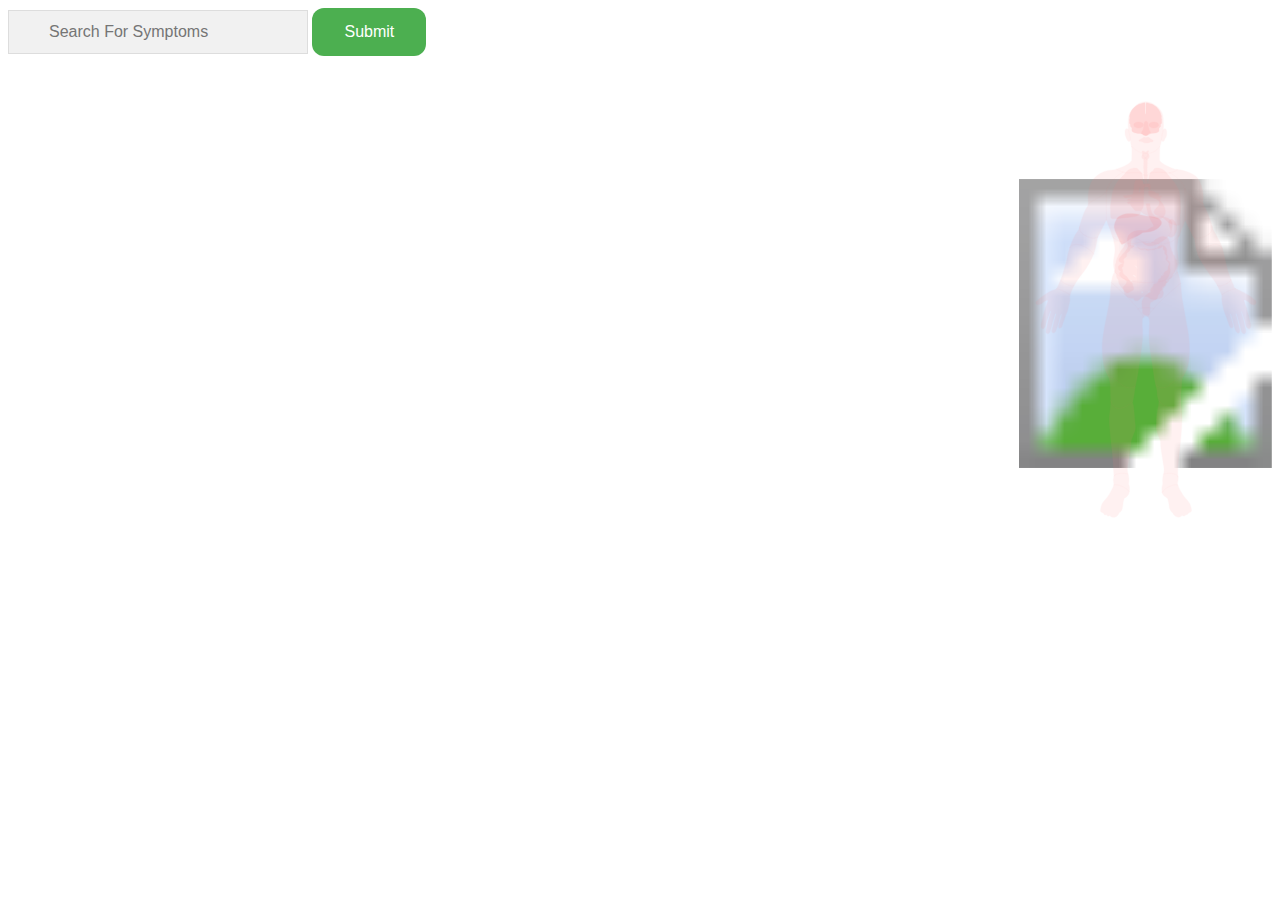
==== commit 86665979: "addding borders" ====
--- a/index.html
+++ b/index.html
@@ -24,7 +24,7 @@
     <div style="height: 90%; width: 20%; float: left;" id="bubble chart">
     </div>
     
-    <div style="height: 90%; width: 60%; float: left" id="map">
+    <div style="height: 90%; width: 60%; float: left;" id="map">
       <div id="graph" class="conceptmap"></div>
       <div id="graph-info"></div>
 
--- a/css/search_bar.css
+++ b/css/search_bar.css
@@ -123,4 +123,4 @@
 .autocomplete-active {
   background-color: DodgerBlue !important; 
   color: #ffffff; 
-}
+}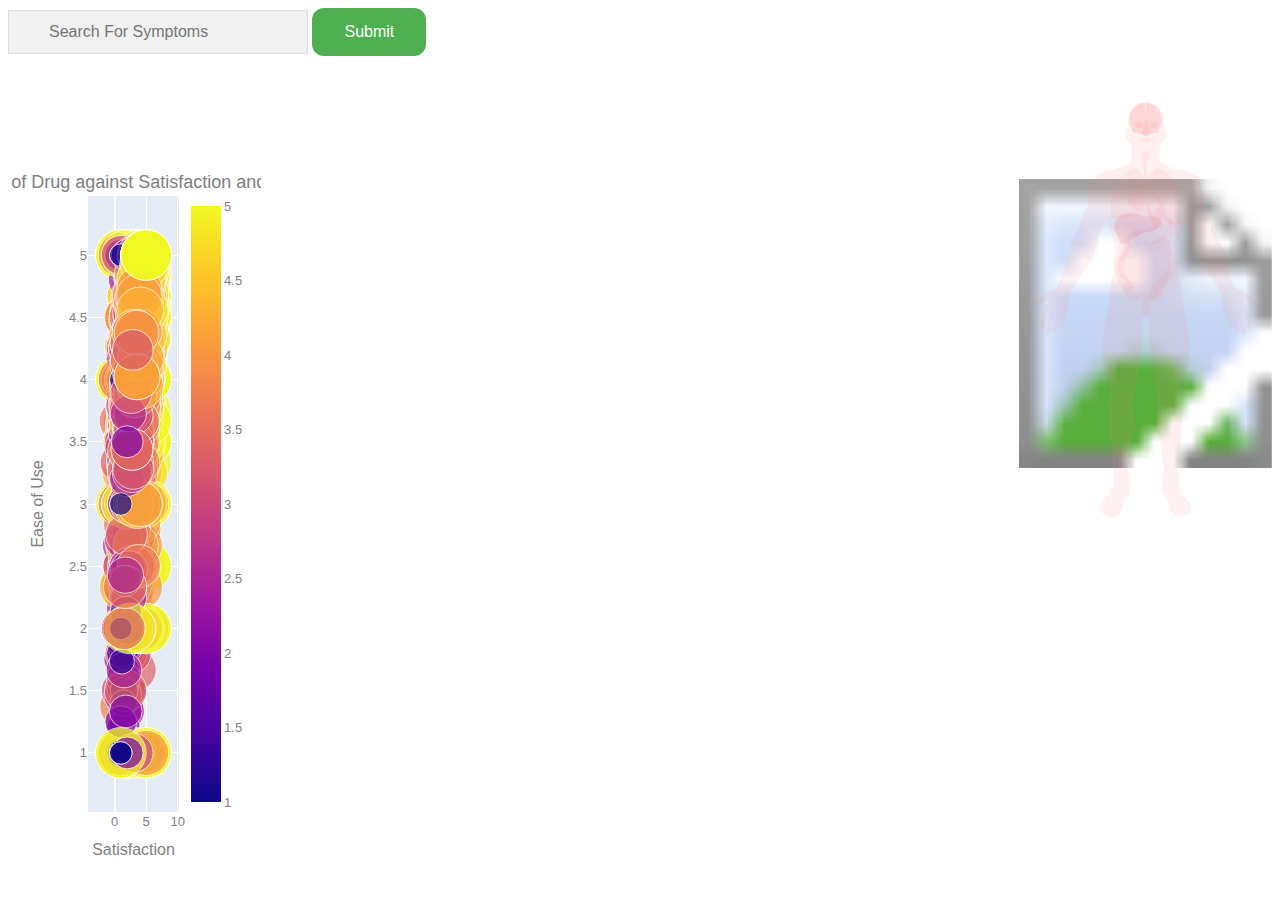
==== commit 028d01d6: "adding bubble plot" ====
--- a/index.html
+++ b/index.html
@@ -21,9 +21,41 @@
       </form>
     </div>
     
+
+
+
+
+
+    <!-- bubble chart -->
+
     <div style="height: 90%; width: 20%; float: left;" id="bubble chart">
+       <div>
+        
+                <script type="text/javascript">window.PlotlyConfig = {MathJaxConfig: 'local'};</script>
+                <script src="js/bubble.js"></script>    
+            <div id="b2383b12-40bc-4e70-84c6-d6a9a0e019a1" class="plotly-graph-div" style="height:100%; width:100%;"></div>
+            <script type="text/javascript">
+                
+                    window.PLOTLYENV=window.PLOTLYENV || {};
+                    
+                if (document.getElementById("b2383b12-40bc-4e70-84c6-d6a9a0e019a1")) {
+                    Plotly.newPlot(
+                        'b2383b12-40bc-4e70-84c6-d6a9a0e019a1',
+                        [{"hoverinfo": "text", "marker": {"color": [4.0, 2.0, 5.0, 1.0, 5.0, 5.0, 3.6666666666666665, 4.0, 4.0, 3.3333333333333335, 3.375, 3.0, 3.0, 2.0, 1.0, 5.0, 5.0, 5.0, 5.0, 4.5, 3.0, 5.0, 3.0, 5.0, 5.0, 3.8, 5.0, 2.0, 5.0, 5.0, 4.5, 2.4, 5.0, 4.222222222222222, 3.0268456375838926, 4.25, 4.090909090909091, 2.5, 4.0, 3.4285714285714284, 5.0, 3.696969696969697, 3.8333333333333335, 3.730769230769231, 3.8444444444444446, 3.5454545454545454, 4.0, 3.6, 5.0, 2.0, 4.0, 2.9779411764705883, 4.0, 3.3636363636363638, 4.0, 2.5, 1.5, 3.0, 3.6666666666666665, 5.0, 2.5869565217391304, 4.6, 4.0, 3.272727272727273, 3.536842105263158, 2.5, 5.0, 5.0, 3.6666666666666665, 1.0, 1.0, 5.0, 4.0, 3.5, 4.0, 4.0, 4.0, 5.0, 5.0, 5.0, 4.5, 5.0, 5.0, 4.0, 4.022222222222222, 5.0, 2.2, 4.333333333333333, 4.125, 1.0, 4.121212121212121, 4.133333333333334, 4.5, 1.6666666666666667, 5.0, 5.0, 2.0, 4.333333333333333, 4.777777777777778, 5.0, 3.0, 3.8823529411764706, 3.6, 4.5, 3.6333333333333333, 1.0, 2.0, 2.0, 3.9523809523809526, 4.0, 3.0, 4.492537313432836, 3.5, 3.5, 3.687022900763359, 1.9327731092436975, 1.9327731092436975, 1.9327731092436975, 1.9327731092436975, 3.732394366197183, 4.0, 3.17298937784522, 2.8, 4.75, 3.75, 3.0, 4.333333333333333, 4.0, 4.142857142857143, 4.142857142857143, 3.5555555555555554, 1.0, 2.3333333333333335, 3.6875, 4.428571428571429, 3.4166666666666665, 5.0, 5.0, 1.0, 4.0, 4.111111111111111, 4.0, 4.033450704225352, 4.1612403100775195, 3.0, 5.0, 2.5714285714285716, 4.444444444444445, 5.0, 4.2105263157894735, 1.5, 5.0, 2.0, 4.30442035029191, 5.0, 1.0, 1.0526315789473684, 2.5, 5.0, 4.16, 3.0, 1.0, 3.2, 1.0, 3.0, 3.0, 3.8, 4.0, 1.0, 2.25, 2.5, 3.756923076923077, 3.8421052631578947, 5.0, 4.4375, 4.0, 3.0, 4.6, 4.083333333333333, 3.142857142857143, 3.6285714285714286, 4.038461538461538, 4.038461538461538, 4.333333333333333, 2.75, 5.0, 4.0, 3.4347826086956523, 3.246153846153846, 4.0, 4.125, 5.0, 3.75, 3.5, 3.5625, 3.9705882352941178, 2.5, 3.4583333333333335, 4.5, 1.0, 3.6666666666666665, 1.0, 3.303030303030303, 3.2, 3.0, 5.0, 5.0, 3.1666666666666665, 4.0, 5.0, 1.0, 4.0, 3.7142857142857144, 3.857142857142857, 3.0, 4.0, 4.166666666666667, 5.0, 5.0, 3.393939393939394, 3.6, 3.913793103448276, 3.913793103448276, 3.913793103448276, 3.393939393939394, 3.393939393939394, 3.913793103448276, 2.1666666666666665, 5.0, 3.5, 2.0, 2.0, 3.2857142857142856, 3.857142857142857, 3.3417721518987342, 3.0103092783505154, 5.0, 1.0, 5.0, 5.0, 1.7872340425531914, 1.7872340425531914, 1.7872340425531914, 1.7872340425531914, 1.7872340425531914, 2.75, 5.0, 2.75, 5.0, 3.6524064171122994, 4.333333333333333, 2.6666666666666665, 4.0, 4.0, 4.0, 3.3333333333333335, 5.0, 5.0, 4.5, 3.64, 4.833333333333333, 2.5625, 3.2142857142857144, 3.5, 3.5, 4.75, 5.0, 5.0, 4.0, 5.0, 3.5, 1.0, 5.0, 3.6666666666666665, 3.2, 3.0, 4.0, 3.8, 3.0, 3.5384615384615383, 3.5384615384615383, 5.0, 4.121621621621622, 4.051724137931035, 5.0, 5.0, 5.0, 3.0, 3.0, 4.4, 3.25, 4.333333333333333, 5.0, 4.0, 1.5, 5.0, 5.0, 4.0, 4.5, 5.0, 4.5, 5.0, 5.0, 4.0, 3.4081632653061225, 4.5, 5.0, 5.0, 5.0, 5.0, 1.0, 5.0, 4.2, 5.0, 1.4285714285714286, 2.5, 4.666666666666667, 2.75, 3.0, 3.0526315789473686, 4.333333333333333, 4.1678321678321675, 4.0, 4.1678321678321675, 4.1678321678321675, 4.277777777777778, 4.1678321678321675, 5.0, 3.7777777777777777, 4.666666666666667, 3.6666666666666665, 3.107142857142857, 3.7564102564102564, 4.0, 4.0, 3.0, 5.0, 4.5, 5.0, 5.0, 4.0, 5.0, 4.0, 1.0, 5.0, 1.0, 5.0, 3.9, 5.0, 3.3333333333333335, 4.0, 1.0, 2.950413223140496, 2.1666666666666665, 2.950413223140496, 3.6020408163265305, 3.8398914518317504, 3.546875, 4.666666666666667, 4.333333333333333, 4.1923076923076925, 2.9022556390977443, 3.5714285714285716, 3.5625, 3.5, 3.5, 2.0, 3.5, 2.7777777777777777, 3.0, 2.4285714285714284, 4.0, 5.0, 3.0, 3.2, 2.6666666666666665, 3.0606060606060606, 2.6363636363636362, 3.8333333333333335, 3.1736641221374047, 4.25, 3.4148936170212765, 3.224438902743142, 2.859903381642512, 3.6043165467625897, 4.0, 3.2, 4.0, 4.0, 3.8076923076923075, 3.8076923076923075, 4.157894736842105, 4.0, 5.0, 3.217142857142857, 4.2, 3.217142857142857, 3.217142857142857, 3.217142857142857, 3.007042253521127, 3.007042253521127, 3.007042253521127, 3.007042253521127, 3.0, 4.0, 4.0, 3.0, 4.5, 4.285714285714286, 4.0, 5.0, 4.4, 5.0, 3.15625, 3.2054794520547945, 2.125, 1.0, 5.0, 3.793103448275862, 3.5, 4.5, 3.0, 5.0, 4.5, 3.1, 3.0526315789473686, 5.0, 3.111111111111111, 5.0, 3.75, 3.331288343558282, 1.0, 3.2, 2.0, 3.0806451612903225, 3.3214285714285716, 3.0, 5.0, 3.0, 4.333333333333333, 3.5, 4.0, 5.0, 4.846153846153846, 4.066666666666666, 4.16546762589928, 3.0, 1.0, 5.0, 1.0, 5.0, 5.0, 5.0, 5.0, 3.096774193548387, 5.0, 5.0, 5.0, 3.6666666666666665, 3.6666666666666665, 3.6666666666666665, 3.0, 5.0, 3.0, 4.0, 4.0, 4.5, 1.0, 2.6, 4.0, 3.6666666666666665, 4.0, 3.5, 3.6346153846153846, 3.8333333333333335, 5.0, 5.0, 4.6, 3.8333333333333335, 3.357142857142857, 5.0, 3.4782608695652173, 3.5, 1.0, 4.0, 3.6666666666666665, 3.6, 5.0, 3.0, 4.108974358974359, 3.575, 4.090909090909091, 3.0, 3.5, 5.0, 5.0, 5.0, 3.5, 4.0, 5.0, 5.0, 3.0, 4.0, 4.0, 5.0, 4.75, 4.0, 3.1904761904761907, 4.666666666666667, 5.0, 2.0, 5.0, 2.260869565217391, 4.5, 2.3333333333333335, 4.0, 5.0, 4.333333333333333, 2.582608695652174, 2.0, 3.687402799377916, 3.490566037735849, 3.490566037735849, 1.0, 3.490566037735849, 3.6666666666666665, 2.5, 4.228571428571429, 4.222222222222222, 4.082687338501292, 4.0, 4.0, 3.6666666666666665, 3.41025641025641, 1.0, 5.0, 4.5, 5.0, 3.5, 3.8, 4.0, 5.0, 4.145631067961165, 3.924731182795699, 1.0, 3.0, 2.0, 4.7272727272727275, 3.6875, 4.2, 2.0, 5.0, 3.0, 3.4285714285714284, 3.6, 2.3333333333333335, 3.4558823529411766, 2.1666666666666665, 3.4, 3.4, 3.0, 5.0, 4.0, 4.0, 3.672727272727273, 4.5, 3.672727272727273, 2.0, 2.0, 3.672727272727273, 3.0, 3.0, 5.0, 5.0, 3.4842105263157896, 3.6666666666666665, 5.0, 5.0, 3.991596638655462, 4.333333333333333, 4.0, 4.0, 1.8024691358024691, 3.7884767166535123, 5.0, 3.9696969696969697, 4.0, 4.0, 2.6666666666666665, 1.0, 1.0, 3.9004784688995215, 3.12, 3.411111111111111, 3.590909090909091, 3.1779141104294477, 4.0, 4.333333333333333, 5.0, 5.0, 3.7419354838709675, 4.6, 4.529411764705882, 2.5, 2.5, 5.0, 3.75, 2.925925925925926, 4.308641975308642, 3.267123287671233, 3.8, 3.267123287671233, 3.441860465116279, 4.0, 2.3333333333333335, 3.857142857142857, 3.0, 3.75, 3.75, 3.96, 3.6666666666666665, 3.103448275862069, 3.42, 3.8771186440677967, 3.6, 3.6, 3.909090909090909, 2.75, 2.7142857142857144, 3.5211267605633805, 3.6666666666666665, 5.0, 1.0, 1.0, 1.0, 2.6688741721854305, 3.1, 2.4, 5.0, 3.819277108433735, 5.0, 4.0, 5.0, 5.0, 3.0230414746543777, 3.0, 4.121495327102804, 1.0, 4.080645161290323, 3.0338983050847457, 2.6666666666666665, 3.4831460674157304, 2.875, 5.0, 4.6, 4.0, 2.25, 3.0, 5.0, 3.4166666666666665, 2.772727272727273, 3.3454545454545452, 2.1666666666666665, 3.6666666666666665, 5.0, 5.0, 5.0, 3.902439024390244, 4.5, 2.5, 3.25, 3.2111111111111112, 5.0, 5.0, 3.3230769230769233, 2.0, 3.0, 3.3230769230769233, 3.3230769230769233, 3.3230769230769233, 3.6, 5.0, 3.325, 3.691588785046729, 4.333333333333333, 3.7666666666666666, 4.142857142857143, 3.7942122186495175, 2.6, 5.0, 4.0, 4.0, 3.0, 2.8333333333333335, 4.25, 2.8, 1.0, 5.0, 3.0, 5.0, 4.0, 2.875, 5.0, 3.5714285714285716, 5.0, 1.0, 1.0, 3.8, 3.0, 1.0, 3.289090909090909, 2.3333333333333335, 3.888888888888889, 2.6666666666666665, 5.0, 3.049586776859504, 2.9173838209982788, 3.85, 3.3333333333333335, 1.0, 5.0, 4.090909090909091, 3.5730337078651684, 5.0, 3.0, 1.0, 1.0, 3.5, 4.0, 4.361111111111111, 2.0, 1.0, 2.0, 3.0, 5.0, 2.0, 4.0, 4.0, 4.363636363636363, 3.5, 3.6666666666666665, 5.0, 5.0, 4.5, 3.0, 2.75531914893617, 4.0, 2.0, 5.0, 3.8, 5.0, 4.777777777777778, 4.0, 5.0, 4.5, 2.41025641025641, 3.5, 3.0, 3.3333333333333335, 2.0285714285714285, 3.7085714285714286, 5.0, 3.805263157894737, 4.225, 2.9285714285714284, 3.0, 4.0, 3.5132743362831858, 3.25, 3.7241379310344827, 3.923076923076923, 2.0, 3.6666666666666665, 1.0, 2.75, 5.0, 4.0, 5.0, 3.7537437603993347, 3.759450171821306, 3.7291666666666665, 4.555555555555555, 3.587548638132296, 3.3076923076923075, 4.2631578947368425, 3.875, 4.0, 4.0, 3.8333333333333335, 5.0, 3.0, 3.0, 4.333333333333333, 5.0, 5.0, 1.0, 2.8693115519253207, 1.0, 3.4130434782608696, 4.0, 3.3, 2.6666666666666665, 3.302325581395349, 5.0, 3.0526315789473686, 5.0, 4.0, 3.0, 3.25, 5.0, 1.0, 4.0, 2.9285714285714284, 3.0, 3.0, 3.3333333333333335, 5.0, 3.9473684210526314, 3.9473684210526314, 4.0, 3.0, 3.85, 3.85, 4.0, 3.361111111111111, 3.6, 3.891566265060241, 3.0, 4.0, 3.0, 3.25, 2.5, 4.0, 4.0, 4.0, 4.0, 3.6, 4.0, 4.5, 3.5844594594594597, 4.357142857142857, 4.05, 4.0, 3.72, 5.0, 4.375, 5.0, 3.0, 4.962264150943396, 4.25, 5.0, 4.0, 3.6666666666666665, 3.9, 5.0, 4.0, 5.0, 4.0, 3.6666666666666665, 3.142857142857143, 1.0, 4.5, 2.7777777777777777, 5.0, 3.0, 3.0, 3.5517241379310347, 3.0, 3.0, 5.0, 1.0, 3.0, 1.0, 5.0, 3.5, 3.6666666666666665, 3.1463414634146343, 3.4166666666666665, 1.0, 1.6, 2.888888888888889, 2.2857142857142856, 2.3333333333333335, 3.4, 5.0, 4.0, 4.0, 1.0, 4.344827586206897, 1.8445378151260505, 2.0476190476190474, 3.8333333333333335, 2.0, 1.0, 4.0, 4.666666666666667, 5.0, 5.0, 5.0, 5.0, 5.0, 3.5483870967741935, 2.803921568627451, 2.6, 5.0, 3.9152542372881354, 4.666666666666667, 4.0, 5.0, 5.0, 3.0, 5.0, 3.2450980392156863, 3.3157894736842106, 5.0, 3.3157894736842106, 4.0, 3.160377358490566, 3.0, 5.0, 1.0, 3.5, 4.0, 4.0, 2.595744680851064, 5.0, 5.0, 3.5254237288135593, 3.5254237288135593, 3.7857142857142856, 1.0, 4.5, 5.0, 4.333333333333333, 3.0, 3.72, 5.0, 3.857142857142857, 3.4, 4.333333333333333, 4.333333333333333, 5.0, 3.0, 4.0, 3.8823529411764706, 1.0, 2.9523809523809526, 3.7555555555555555, 5.0, 5.0, 2.0, 3.0, 2.8, 3.35, 5.0, 4.75, 3.8181818181818183, 4.540229885057471, 2.3947368421052633, 4.380952380952381, 4.380952380952381, 2.4375, 3.5833333333333335, 3.257217847769029, 3.0, 3.257217847769029, 3.257217847769029, 5.0, 3.4, 4.266666666666667, 3.8333333333333335, 4.416666666666667, 4.666666666666667, 4.0, 3.7899159663865545, 3.9285714285714284, 3.0, 4.5, 5.0, 4.757575757575758, 4.0, 3.4344262295081966, 1.0, 3.3333333333333335, 3.4155844155844157, 3.9665071770334928, 3.310267857142857, 4.0, 4.133333333333334, 1.0, 4.0, 5.0, 5.0, 5.0, 2.0, 3.9879518072289155, 5.0, 3.6666666666666665, 5.0, 3.3777777777777778, 4.717391304347826, 5.0, 4.666666666666667, 5.0, 2.5, 4.857142857142857, 5.0, 5.0, 3.5714285714285716, 3.3333333333333335, 5.0, 4.0, 4.25, 2.7777777777777777, 3.0, 5.0, 5.0, 1.0, 2.6666666666666665, 3.0, 3.0, 4.0, 3.4782608695652173, 5.0, 1.0, 3.0, 5.0, 5.0, 4.0, 2.5, 4.0, 2.5, 5.0, 4.0, 2.8181818181818183, 5.0, 5.0, 3.0, 3.0, 5.0, 3.0, 3.0, 3.0, 2.6666666666666665, 2.0, 2.0, 4.0, 5.0, 3.9166666666666665, 3.0, 2.0, 3.0, 4.2, 5.0, 5.0, 2.0, 3.2, 4.75, 5.0, 4.0, 3.7058823529411766, 3.979591836734694, 4.833333333333333, 5.0, 3.0, 3.675324675324675, 3.2777777777777777, 4.5, 3.9615384615384617, 5.0, 3.6666666666666665, 4.5, 4.0, 5.0, 3.1818181818181817, 5.0, 3.0, 3.7, 3.6666666666666665, 3.8, 5.0, 2.5, 5.0, 3.0, 5.0, 3.210526315789474, 5.0, 3.25, 2.3728813559322033, 2.4651162790697674, 4.060869565217391, 3.671641791044776, 3.671641791044776, 3.0, 3.6533333333333333, 3.0, 3.6533333333333333, 3.6666666666666665, 4.129032258064516, 3.923076923076923, 3.3168316831683167, 3.3168316831683167, 3.3168316831683167, 3.3168316831683167, 3.4, 5.0, 5.0, 3.3333333333333335, 3.5, 4.0, 1.0, 2.6666666666666665, 3.6, 3.5, 2.0, 2.6666666666666665, 1.0, 5.0, 1.0, 3.8260869565217392, 3.4347826086956523, 3.6875, 3.357142857142857, 3.857142857142857, 1.0, 5.0, 3.0, 5.0, 4.158995815899582, 4.333333333333333, 4.5, 4.2, 1.0, 3.0, 3.0, 4.2, 3.1772151898734178, 3.181286549707602, 3.875, 3.811320754716981, 5.0, 4.0, 5.0, 5.0, 3.0, 4.142857142857143, 4.75, 3.5964912280701755, 4.0, 4.25, 4.375, 4.1923076923076925, 3.727272727272727, 3.0, 5.0, 3.8518518518518516, 5.0, 2.0, 2.1666666666666665, 2.1666666666666665, 3.3846153846153846, 3.3846153846153846, 3.3846153846153846, 2.9615384615384617, 3.1818181818181817, 4.0, 3.0, 4.0, 2.3689655172413793, 2.3689655172413793, 4.0, 4.0, 4.0, 3.3333333333333335, 3.5714285714285716, 3.5714285714285716, 4.0, 5.0, 4.0, 2.6486486486486487, 2.6486486486486487, 5.0, 3.0, 4.0, 4.0, 3.443298969072165, 3.0, 5.0, 3.6666666666666665, 3.0256410256410255, 4.5, 3.6, 3.6241610738255035, 3.227272727272727, 3.2777777777777777, 3.6546762589928057, 3.981012658227848, 3.981012658227848, 5.0, 2.6666666666666665, 1.0, 5.0, 4.714285714285714, 4.714285714285714, 3.0, 2.8076923076923075, 2.8076923076923075, 4.0, 3.0, 3.0, 4.0, 4.0, 3.7142857142857144, 3.2413793103448274, 1.25, 5.0, 2.25, 2.0, 1.0, 4.35, 3.0, 4.0, 4.5, 3.3333333333333335, 5.0, 4.5, 5.0, 3.6, 1.0, 3.0, 3.85, 3.6666666666666665, 2.6666666666666665, 3.0, 1.0, 3.5168539325842696, 4.5, 4.0, 4.333333333333333, 3.0, 5.0, 5.0, 3.3636363636363638, 1.0, 4.131393298059964, 4.388888888888889, 3.588235294117647, 2.75, 3.857142857142857, 4.027397260273973, 2.0, 1.0, 4.0, 2.9761904761904763, 5.0, 4.5, 4.0, 3.3333333333333335, 4.0, 4.0, 3.0, 3.5714285714285716, 2.0, 3.5, 5.0, 4.25, 3.0, 1.0, 1.0, 5.0, 4.625, 5.0, 2.0, 4.0, 4.5, 4.333333333333333, 1.0, 3.9, 3.3684210526315788, 3.7954545454545454, 3.0, 3.697674418604651, 4.0, 4.222222222222222, 3.5, 3.6666666666666665, 4.0, 4.0, 1.0, 2.0, 3.764705882352941, 5.0, 5.0, 3.0684931506849313, 3.0, 4.0, 4.0, 5.0, 3.3125, 4.2, 5.0, 4.0588235294117645, 3.962962962962963, 4.362068965517241, 3.7, 4.0, 4.5, 3.0, 3.0, 4.0, 3.8, 3.0, 3.9698375870069604, 4.0, 4.0, 2.7333333333333334, 2.7333333333333334, 1.0, 2.7333333333333334, 2.7333333333333334, 2.7333333333333334, 5.0, 2.81, 3.625, 3.625, 3.9375, 3.0, 5.0, 3.339622641509434, 2.8, 3.142857142857143, 3.5, 3.3333333333333335, 3.0, 5.0, 4.428571428571429, 2.8807631160572336, 4.166666666666667, 2.8807631160572336, 2.8333333333333335, 2.3333333333333335, 3.161111111111111, 3.3333333333333335, 2.918181818181818, 3.1739130434782608, 2.5, 2.888888888888889, 2.888888888888889, 3.857142857142857, 1.0, 3.5, 4.0, 3.5970996216897855, 3.5, 3.3333333333333335, 3.0, 3.1666666666666665, 3.0, 4.0, 3.642857142857143, 2.0, 1.0, 4.375, 4.4, 4.008928571428571, 4.235294117647059, 3.0, 1.0, 2.875, 2.25, 2.875, 2.875, 4.111111111111111, 2.0, 3.2869565217391306, 4.032258064516129, 4.098591549295775, 3.0, 1.1, 2.75, 1.0, 4.833333333333333, 5.0, 3.871794871794872, 3.4444444444444446, 2.803738317757009, 5.0, 2.0, 3.4444444444444446, 4.222222222222222, 2.5, 4.257142857142857, 3.9148936170212765, 1.0, 3.0, 5.0, 3.25, 2.9578686493184634, 2.4285714285714284, 2.888888888888889, 3.0, 5.0, 1.0, 3.888888888888889, 3.888888888888889, 3.5675675675675675, 3.888888888888889, 3.8333333333333335, 3.6666666666666665, 3.7419354838709675, 4.0, 3.0, 3.3125, 4.0, 4.0, 3.3333333333333335, 3.3333333333333335, 3.6, 3.9205298013245033, 3.9205298013245033, 3.9205298013245033, 3.9205298013245033, 3.5714285714285716, 3.9205298013245033, 3.9148936170212765, 3.9148936170212765, 3.9148936170212765, 3.1666666666666665, 3.5, 3.0161290322580645, 2.0, 4.016949152542373, 3.9556962025316458, 4.2, 3.9556962025316458, 4.5, 3.334090909090909, 3.0, 3.334090909090909, 3.5714285714285716, 3.942528735632184, 3.774193548387097, 5.0, 3.0, 4.5, 5.0, 4.0, 3.576923076923077, 2.6666666666666665, 4.5, 4.365853658536586, 5.0, 3.5121951219512195, 4.208333333333333, 1.0, 2.25, 4.0, 4.0, 5.0, 3.4, 4.25, 5.0, 5.0, 5.0, 1.0, 5.0, 4.0, 5.0, 3.619047619047619, 3.5, 5.0, 4.5, 5.0, 3.6136363636363638, 4.119047619047619, 3.793939393939394, 3.793939393939394, 3.0, 4.0, 3.0, 4.0, 5.0, 3.6666666666666665, 4.413793103448276, 3.5, 4.413793103448276, 3.732142857142857, 3.732142857142857, 4.75, 2.857142857142857, 5.0, 5.0, 3.0, 4.666666666666667, 3.8, 2.0, 4.0, 1.0, 3.75, 3.4035087719298245, 3.9411764705882355, 1.7788461538461537, 3.6666666666666665, 5.0, 2.9183673469387754, 3.5555555555555554, 4.478260869565218, 4.0, 3.0, 5.0, 5.0, 5.0, 4.75, 4.0, 4.0, 2.888888888888889, 4.48, 3.210526315789474, 1.0, 2.0, 2.0, 3.687237026647966, 3.9375, 3.9375, 5.0, 4.0, 2.0, 1.0, 3.8529411764705883, 4.285714285714286, 4.2, 3.4471830985915495, 2.7, 3.7963800904977374, 4.25, 1.0, 3.3333333333333335, 2.3333333333333335, 3.7777777777777777, 5.0, 3.3394495412844036, 3.1818181818181817, 4.45, 4.75, 4.0, 4.0, 4.9, 3.206896551724138, 1.0, 1.0, 3.909090909090909, 5.0, 2.0, 2.857142857142857, 3.5, 5.0, 4.3, 5.0, 4.0, 4.0, 2.6666666666666665, 2.0, 2.6666666666666665, 3.0, 3.6666666666666665, 3.375, 3.5, 2.6, 3.5, 4.0, 4.1, 5.0, 4.0, 4.0, 4.125, 4.0, 4.0, 5.0, 4.0, 5.0, 5.0, 5.0, 5.0, 3.7012779552715656, 1.0, 4.222222222222222, 3.2857142857142856, 3.0, 2.5, 5.0, 4.0, 1.0, 1.0, 4.0, 4.6, 1.0, 5.0, 3.9714285714285715, 1.0, 3.3285528031290745, 3.6666666666666665, 3.6666666666666665, 5.0, 3.5, 4.0, 4.0, 3.0, 5.0, 2.3333333333333335, 2.8, 3.9476439790575917, 3.9393939393939394, 2.6666666666666665, 3.0, 3.857142857142857, 4.25, 5.0, 5.0, 4.0, 4.2631578947368425, 3.7142857142857144, 4.333333333333333, 4.4375, 4.0, 4.230769230769231, 3.0, 3.3507306889352817, 5.0, 3.6666666666666665, 1.0, 3.142857142857143, 2.857142857142857, 2.6, 4.087719298245614, 4.087719298245614, 3.0, 4.5, 4.5, 4.0, 3.3270223752151464, 5.0, 3.6233766233766236, 1.3333333333333333, 3.0, 3.6666666666666665, 3.3333333333333335, 3.309734513274336, 3.253968253968254, 3.857142857142857, 3.0, 4.0, 3.875, 4.666666666666667, 1.3333333333333333, 1.0, 3.7058823529411766, 2.0, 5.0, 1.0, 3.6, 3.75, 4.166666666666667, 2.0, 5.0, 3.0, 5.0, 1.0, 5.0, 5.0, 2.0, 4.444444444444445, 4.833333333333333, 2.75, 3.542056074766355, 3.0, 1.0, 3.5384615384615383, 5.0, 5.0, 3.0, 3.5, 3.8333333333333335, 5.0, 3.0, 3.960526315789474, 4.0, 4.0, 3.4, 4.5, 5.0, 1.6666666666666667, 1.0, 4.0, 3.6666666666666665, 3.6, 3.0, 3.0, 3.4833333333333334, 3.2058823529411766, 4.180124223602484, 3.6944444444444446, 5.0, 4.5, 5.0, 4.67741935483871, 4.0, 2.3488372093023258, 3.240740740740741, 5.0, 4.333333333333333, 4.4, 3.857142857142857, 4.5, 4.0, 5.0, 4.0, 5.0, 5.0, 5.0, 2.0, 2.111111111111111, 5.0, 1.0, 4.571428571428571, 2.240740740740741, 4.0, 3.0, 3.3333333333333335, 3.3333333333333335, 3.533333333333333, 1.3333333333333333, 4.166666666666667, 5.0, 4.1891891891891895, 4.0, 4.254901960784314, 4.6875, 2.6666666666666665, 2.6666666666666665, 3.5, 5.0, 5.0, 5.0, 5.0, 2.8333333333333335, 2.8333333333333335, 3.329234972677596, 3.694980694980695, 3.8076923076923075, 5.0, 5.0, 4.0, 3.5142857142857142, 3.9833333333333334, 3.9833333333333334, 4.5, 4.393939393939394, 5.0, 3.9411764705882355, 4.363636363636363, 4.5, 3.0, 5.0, 1.0, 3.0, 3.5, 1.0, 2.0, 3.6666666666666665, 4.333333333333333, 4.333333333333333, 5.0, 4.0, 5.0, 5.0, 3.0, 4.857142857142857, 5.0, 5.0, 5.0, 4.0, 3.2708333333333335, 3.0, 3.0, 3.0, 5.0, 4.555555555555555, 4.555555555555555, 3.966666666666667, 4.555555555555555, 2.5, 4.555555555555555, 4.136363636363637, 4.0, 2.7142857142857144, 4.857142857142857, 3.754385964912281, 3.754385964912281, 3.754385964912281, 2.5, 2.5, 2.5, 4.078947368421052, 4.078947368421052, 5.0, 3.0, 4.366666666666666, 2.5, 3.380952380952381, 5.0, 3.5, 3.933333333333333, 3.0, 1.0, 3.5, 2.3333333333333335, 1.0, 3.0, 3.0, 4.0, 1.0, 1.0, 5.0, 5.0, 4.366666666666666, 3.7745535714285716, 4.1, 1.0, 3.076923076923077, 3.076923076923077, 3.6779661016949152, 3.5, 3.5, 3.0, 1.0, 4.1022727272727275, 4.1022727272727275, 3.7333333333333334, 3.7333333333333334, 2.0, 2.3333333333333335, 3.0, 3.0, 1.0, 5.0, 4.5, 4.0, 3.0, 2.0, 5.0, 2.0, 2.0, 3.1666666666666665, 4.5, 4.0, 1.0, 5.0, 4.086956521739131, 2.5, 5.0, 4.666666666666667, 4.0, 4.045977011494253, 5.0, 5.0, 4.25, 3.857142857142857, 4.166666666666667, 3.6, 3.0, 5.0, 5.0, 4.341463414634147, 3.7555555555555555, 3.9642857142857144, 3.6222222222222222, 3.6222222222222222, 3.4261744966442955, 3.0526315789473686, 5.0, 3.7555555555555555, 3.4261744966442955, 3.7555555555555555, 3.7555555555555555, 3.5833333333333335, 3.6666666666666665, 3.2916666666666665, 3.5, 3.596412556053812, 2.4444444444444446, 3.0, 5.0, 4.012820512820513, 1.7142857142857142, 1.0, 3.5441176470588234, 4.083333333333333, 4.714285714285714, 5.0, 3.5502958579881656, 3.5502958579881656, 3.4347826086956523, 3.6666666666666665, 1.0, 2.857142857142857, 5.0, 3.588235294117647, 4.5, 3.392156862745098, 1.0, 4.5, 4.75, 5.0, 3.3333333333333335, 4.333333333333333, 4.411764705882353, 4.025906735751295, 3.80327868852459, 4.0, 3.727272727272727, 3.84, 3.5625, 3.4047619047619047, 3.4047619047619047, 3.4047619047619047, 3.4047619047619047, 3.4047619047619047, 3.4047619047619047, 3.6666666666666665, 3.0, 3.4285714285714284, 5.0, 3.4, 4.0, 3.5714285714285716, 4.333333333333333, 2.8333333333333335, 5.0, 1.0, 1.0, 3.52168815943728, 3.834928229665072, 4.916666666666667, 3.0, 4.0, 2.5, 4.333333333333333, 3.8095238095238093, 3.0, 4.0, 4.0, 1.0, 3.9344262295081966, 3.4, 3.75, 4.444444444444445, 3.2222222222222223, 2.25, 4.666666666666667, 3.3684210526315788, 3.4166666666666665, 3.0, 3.159090909090909, 3.159090909090909, 3.159090909090909, 3.210526315789474, 1.0, 4.5, 2.5625, 2.4444444444444446, 1.0, 3.3333333333333335, 3.3636363636363638, 3.0, 4.333333333333333, 3.373134328358209, 4.0, 5.0, 4.0, 3.0, 4.416666666666667, 2.0, 5.0, 2.0, 4.15625, 5.0, 4.0, 2.536231884057971, 2.536231884057971, 4.171052631578948, 4.0, 5.0, 3.6, 1.0, 4.0, 4.0, 3.330357142857143, 1.0, 4.6, 1.5, 2.8333333333333335, 3.103448275862069, 2.0, 3.0392156862745097, 3.0392156862745097, 3.4937759336099585, 3.4937759336099585, 3.4937759336099585, 3.6666666666666665, 3.375, 3.576923076923077, 4.0, 3.0, 3.1519607843137254, 2.9444444444444446, 3.2371794871794872, 3.2371794871794872, 4.25, 3.1052631578947367, 3.1052631578947367, 4.0, 4.0, 4.298245614035087, 2.5, 5.0, 3.76, 3.8333333333333335, 5.0, 4.0, 5.0, 3.0256410256410255, 5.0, 5.0, 3.5, 3.5, 3.7777777777777777, 2.1052631578947367, 3.0, 5.0, 4.0, 4.0, 3.6666666666666665, 4.0, 1.0, 5.0, 4.5588235294117645, 4.064516129032258, 3.4411764705882355, 4.0, 5.0, 3.066666666666667, 4.1875, 3.797427652733119, 3.558139534883721, 3.2444444444444445, 3.2444444444444445, 4.0, 3.111111111111111, 3.5, 5.0, 3.5714285714285716, 1.0, 1.0, 4.714285714285714, 3.983050847457627, 2.4285714285714284, 3.107142857142857, 1.0, 3.8, 4.25, 2.0, 5.0, 5.0, 3.6666666666666665, 4.0, 3.7444444444444445, 3.2857142857142856, 2.7857142857142856, 3.0, 5.0, 5.0, 3.0, 2.6666666666666665, 2.0, 3.5, 1.0, 4.2, 5.0, 2.857142857142857, 2.857142857142857, 5.0, 1.0, 2.0, 4.333333333333333, 1.0, 3.3333333333333335, 4.333333333333333, 3.0, 3.0, 3.753623188405797, 3.684931506849315, 4.0, 4.032258064516129, 4.230769230769231, 5.0, 4.285714285714286, 4.333333333333333, 3.8, 1.0, 2.3333333333333335, 3.7246127366609296, 3.5476190476190474, 4.0, 3.6666666666666665, 4.105882352941176, 3.125, 5.0, 5.0, 3.5, 3.466666666666667, 4.916666666666667, 4.7894736842105265, 3.0, 3.3037974683544302, 4.0, 3.6666666666666665, 4.578947368421052, 5.0, 3.3636363636363638, 5.0, 4.5, 3.451923076923077, 3.0, 3.0, 4.25, 4.2, 3.5549450549450547, 4.285714285714286, 5.0, 5.0, 5.0, 4.0, 2.2857142857142856, 1.0, 2.4594594594594597, 5.0, 4.538461538461538, 4.608695652173913, 3.7872340425531914, 2.0, 5.0, 3.6, 5.0, 5.0, 3.5, 2.5, 5.0, 3.0, 1.0, 1.0, 3.449438202247191, 4.0, 3.449438202247191, 3.9411764705882355, 3.0, 5.0, 4.1525423728813555, 4.116666666666666, 1.0, 4.0, 3.6736842105263157, 1.0, 3.9285714285714284, 3.923076923076923, 3.0, 3.0, 5.0, 1.0, 5.0, 3.65, 3.6666666666666665, 4.269230769230769, 4.166666666666667, 4.0, 2.3333333333333335, 3.0, 1.0, 2.5, 3.5, 4.0, 4.0, 3.4347826086956523, 3.0, 4.0, 3.5, 5.0, 1.0, 5.0, 1.0, 5.0, 4.352941176470588, 4.5, 2.9, 3.458064516129032, 4.5, 5.0, 3.0, 5.0, 3.5, 2.25, 3.5714285714285716, 4.0, 2.0, 3.0, 5.0, 4.363636363636363, 3.0, 3.388888888888889, 5.0, 1.0, 5.0, 3.25, 3.6, 2.5789473684210527, 5.0, 5.0, 4.333333333333333, 3.6666666666666665, 5.0, 3.7857142857142856, 2.6551724137931036, 1.0, 2.6666666666666665, 3.5, 1.0, 5.0, 3.888888888888889, 5.0, 3.0, 4.333333333333333, 5.0, 4.0, 3.6384976525821595, 2.4285714285714284, 4.0, 4.5, 3.0, 2.3333333333333335, 3.0, 2.6666666666666665, 3.5833333333333335, 2.643835616438356, 2.0, 2.643835616438356, 3.0833333333333335, 2.5, 3.0833333333333335, 1.0, 3.1481481481481484, 2.75, 4.5, 3.1578947368421053, 4.0, 3.3535911602209945, 4.24, 2.75, 5.0, 5.0, 3.6, 3.6, 3.6, 4.0, 3.0, 5.0, 2.6666666666666665, 3.392857142857143, 5.0, 3.5, 4.170212765957447, 3.406779661016949, 3.572052401746725, 4.333333333333333, 3.65, 3.75, 3.4, 5.0, 3.65, 3.65, 3.4, 3.65, 3.65, 3.4, 3.65, 3.4, 3.6551724137931036, 3.0, 3.6, 2.5, 3.227272727272727, 3.0, 3.53, 5.0, 2.3333333333333335, 4.5, 3.1666666666666665, 4.111111111111111, 3.9, 3.7142857142857144, 4.0, 4.695652173913044, 5.0, 4.0, 3.4367816091954024, 3.25, 5.0, 3.0625, 4.0, 3.2142857142857144, 4.0, 3.357142857142857, 1.0, 4.8, 3.0, 1.0, 3.0, 3.0546875, 3.0546875, 3.0, 3.5, 5.0, 2.5, 5.0, 4.0, 5.0, 3.0, 5.0, 2.0, 4.0, 4.0, 5.0, 3.5714285714285716, 2.9937694704049846, 5.0, 3.6, 3.6666666666666665, 4.03921568627451, 4.130434782608695, 4.75, 4.375, 2.5301204819277108, 4.1, 4.0, 4.5, 2.9365079365079363, 3.676470588235294, 4.029411764705882, 4.363636363636363, 4.5, 4.5, 2.9166666666666665, 3.046511627906977, 3.0, 3.701195219123506, 4.0, 3.3684210526315788, 1.0, 1.0, 4.0, 3.5, 4.0, 3.1666666666666665, 2.0, 3.0, 4.0, 1.0, 3.75, 1.0, 3.5, 2.9444444444444446, 2.8333333333333335, 3.5, 5.0, 3.0, 4.0, 2.377049180327869, 5.0, 3.450980392156863, 3.8688524590163933, 3.763157894736842, 1.6666666666666667, 5.0, 3.763157894736842, 3.763157894736842, 5.0, 2.0, 3.9464285714285716, 2.9833333333333334, 4.75, 3.8472222222222223, 1.0, 4.333333333333333, 3.9295774647887325, 2.75, 2.0, 3.0, 4.111111111111111, 4.166666666666667, 4.25, 3.7962962962962963, 3.5208333333333335, 4.0, 3.52073732718894, 3.33974358974359, 3.9565217391304346, 4.2727272727272725, 5.0, 3.0, 5.0, 3.175925925925926, 3.8461538461538463, 3.6666666666666665, 2.7142857142857144, 2.6666666666666665, 1.8666666666666667, 4.0, 4.0, 3.0, 3.7613636363636362, 2.8333333333333335, 3.0, 4.583333333333333, 4.333333333333333, 3.4375, 4.583333333333333, 2.75, 3.0, 4.25, 3.8957446808510636, 5.0, 4.5, 3.3333333333333335, 4.0, 4.466666666666667, 5.0, 4.1, 3.0, 1.0, 3.2058823529411766, 3.6, 3.8333333333333335, 3.1666666666666665, 3.25, 4.0, 3.0, 5.0, 5.0, 4.076923076923077, 2.857142857142857, 4.0, 3.6666666666666665, 3.6666666666666665, 2.0, 5.0, 4.0, 3.380952380952381, 5.0, 5.0, 3.5, 2.6666666666666665, 4.0, 3.5, 3.3076923076923075, 1.0, 3.1770833333333335, 4.0, 2.0, 3.0, 2.0, 3.0, 2.9, 5.0, 3.5384615384615383, 3.6979166666666665, 3.6979166666666665, 2.533333333333333, 3.0, 3.0, 5.0, 1.0, 5.0, 5.0, 2.0, 3.090909090909091, 3.0, 3.5, 3.75, 3.75, 3.1122994652406417, 3.1122994652406417, 5.0, 4.145985401459854, 4.406976744186046, 4.459016393442623, 5.0, 4.666666666666667, 3.0, 4.0, 5.0, 5.0, 2.769230769230769, 4.333333333333333, 1.0, 4.0, 4.0, 3.577264653641208, 4.0, 4.0, 4.333333333333333, 5.0, 2.0, 1.0, 3.0, 5.0, 2.8333333333333335, 4.054545454545455, 3.6470588235294117, 3.5714285714285716, 4.0, 5.0, 1.0, 1.0, 4.333333333333333, 3.184692179700499, 1.0, 4.571428571428571, 4.8, 3.3333333333333335, 3.3333333333333335, 3.806451612903226, 5.0, 1.0, 1.0, 2.7142857142857144, 3.7169811320754715, 3.8, 5.0, 1.0, 4.0, 3.3201754385964914, 5.0, 3.3201754385964914, 4.5, 4.0, 4.25, 2.6666666666666665, 3.3484848484848486, 2.3333333333333335, 2.0, 3.4545454545454546, 5.0, 3.2, 3.6363636363636362, 4.75, 3.6363636363636362, 3.6363636363636362, 5.0, 3.8823529411764706, 3.0, 3.6666666666666665, 4.142857142857143, 3.0, 1.0, 4.5, 5.0, 5.0, 3.6923076923076925, 3.6923076923076925, 3.4, 4.5, 3.8984375, 3.0, 4.0, 3.6342105263157896, 3.6342105263157896, 3.6, 3.75, 3.75, 3.75, 4.5, 3.0, 3.0, 3.5675675675675675, 4.6, 2.3333333333333335, 3.5, 2.25, 3.5, 4.0, 3.3333333333333335, 3.3333333333333335, 3.509433962264151, 3.0, 4.636363636363637, 3.3333333333333335, 3.257425742574257, 4.75, 3.509433962264151, 4.0, 4.0, 4.333333333333333, 4.333333333333333, 3.9245283018867925, 3.9245283018867925, 3.0, 5.0, 3.3333333333333335, 2.6666666666666665, 3.0, 3.4615384615384617, 3.787878787878788, 3.7142857142857144, 4.8, 4.043478260869565, 5.0, 3.0, 4.5, 4.125, 3.0, 5.0, 5.0, 5.0, 4.0, 5.0, 2.3333333333333335, 5.0, 5.0, 5.0, 5.0, 3.5, 2.5, 3.0, 5.0, 4.0, 4.068181818181818, 4.0, 1.0, 3.727272727272727, 3.740740740740741, 4.0, 3.6666666666666665, 2.6930232558139533, 3.375, 2.020408163265306, 2.409090909090909, 5.0, 5.0, 4.666666666666667, 3.888888888888889, 4.25, 5.0, 4.0, 4.0, 5.0, 4.4, 4.4, 4.0, 4.0, 4.28, 4.086956521739131, 3.2, 4.0, 3.0, 5.0, 4.6, 3.2177777777777776, 3.0, 3.2177777777777776, 3.0, 5.0, 4.7272727272727275, 5.0, 3.0, 4.5, 3.6666666666666665, 3.6666666666666665, 1.0, 3.2350027517886626, 3.3076923076923075, 3.4285714285714284, 3.2350027517886626, 3.2350027517886626, 2.380952380952381, 1.0, 1.0, 1.0, 2.6666666666666665, 3.3333333333333335, 3.3333333333333335, 4.6, 2.5, 4.181818181818182, 5.0, 1.0, 4.0, 4.0, 4.0, 3.0, 5.0, 2.465909090909091, 2.6165413533834587, 5.0, 5.0, 4.444444444444445, 3.0, 5.0, 5.0, 1.0, 2.76, 2.76, 5.0, 5.0, 4.785714285714286, 3.6315789473684212, 5.0, 3.5, 2.25, 3.875, 3.1470588235294117, 4.075, 4.642857142857143, 5.0, 4.0, 5.0, 3.088235294117647, 3.2, 2.0, 3.6808510638297873, 3.6808510638297873, 5.0, 1.0, 4.5, 3.4705882352941178, 3.2016129032258065, 3.25, 5.0, 3.5, 5.0, 4.111111111111111, 3.746518105849582, 2.466666666666667, 3.888888888888889, 3.888888888888889, 5.0, 3.75, 2.230769230769231, 1.0, 3.3333333333333335, 2.8055555555555554, 1.0, 2.8055555555555554, 3.090909090909091, 4.0, 4.0, 4.0, 5.0, 4.515151515151516, 2.0, 1.0, 3.5, 4.117647058823529, 3.1953488372093024, 3.2222222222222223, 5.0, 5.0, 5.0, 5.0, 1.0, 5.0, 4.285714285714286, 5.0, 3.5961538461538463, 4.0, 5.0, 3.7333333333333334, 5.0, 5.0, 4.0, 3.0, 4.0, 3.3333333333333335, 2.2, 5.0, 4.0, 4.142857142857143, 1.4285714285714286, 4.7272727272727275, 3.5, 3.659090909090909, 3.4472361809045227, 3.4472361809045227, 3.5, 4.0, 4.5, 4.0, 3.0952380952380953, 4.0, 3.25, 2.0, 3.0, 3.3655172413793104, 3.857142857142857, 1.0, 4.0, 4.5, 4.5, 4.0, 2.3333333333333335, 5.0, 4.0, 5.0, 3.0, 1.0, 4.0, 3.9, 2.6, 4.666666666666667, 4.0, 5.0, 5.0, 4.0, 5.0, 1.0, 3.5555555555555554, 4.333333333333333, 3.8518518518518516, 3.347826086956522, 5.0, 3.3703703703703702, 4.5, 3.5, 3.4782608695652173, 2.0, 5.0, 2.3333333333333335, 4.5, 4.0, 4.083333333333333, 3.0, 3.8035714285714284, 1.0, 5.0, 5.0, 3.8, 3.0, 3.0, 4.133333333333334, 5.0, 5.0, 3.5, 4.0, 4.155555555555556, 3.0, 4.666666666666667, 4.2, 5.0, 1.0, 3.5, 3.511627906976744, 4.090909090909091, 5.0, 3.0, 3.0, 3.0, 2.9411764705882355, 2.857142857142857, 2.857142857142857, 3.8, 2.764705882352941, 4.0212765957446805, 4.2, 4.3, 3.75, 4.0212765957446805, 3.75, 5.0, 3.75, 3.0, 3.426470588235294, 3.426470588235294, 5.0, 4.0, 5.0, 5.0, 4.0, 5.0, 5.0, 4.25, 4.5, 2.6, 3.0, 3.6666666666666665, 5.0, 5.0, 2.0, 2.0, 4.6, 5.0, 4.021739130434782, 2.1379310344827585, 3.5555555555555554, 3.0, 4.5, 4.107142857142857, 4.107142857142857, 4.5, 1.0, 3.0, 1.75, 2.0, 4.0, 2.0, 4.62962962962963, 4.0, 4.333333333333333, 1.0, 4.333333333333333, 5.0, 3.0, 3.0, 1.0, 3.3333333333333335, 3.3333333333333335, 5.0, 3.5833333333333335, 3.7142857142857144, 3.0, 3.8, 4.5, 4.0, 5.0, 4.0, 4.0, 3.0, 5.0, 4.0, 4.0, 3.0, 4.333333333333333, 5.0, 4.0, 4.0, 4.0, 4.0, 4.0, 3.0, 3.8333333333333335, 3.0, 5.0, 3.0, 5.0, 1.0, 1.0, 4.545454545454546, 1.0, 3.9157894736842107, 4.0, 5.0, 5.0, 1.0, 2.0, 3.0, 2.0, 1.0, 5.0, 5.0, 4.0, 4.413793103448276, 4.0, 4.0, 2.5, 3.3333333333333335, 3.8684210526315788, 3.857142857142857, 3.0, 2.3333333333333335, 5.0, 5.0, 4.083333333333333, 4.333333333333333, 4.5, 3.272727272727273, 3.1538461538461537, 3.6363636363636362, 5.0, 4.0, 5.0, 3.5833333333333335, 3.6052631578947367, 4.133333333333334, 3.757575757575758, 2.5833333333333335, 4.0, 4.0, 4.142857142857143, 3.9047619047619047, 4.0, 5.0, 5.0, 3.391891891891892, 3.0, 4.0, 5.0, 4.0, 2.5714285714285716, 4.0, 1.6666666666666667, 3.9014084507042255, 3.5714285714285716, 4.5, 4.0, 3.5, 3.2690058479532165, 2.7142857142857144, 3.24, 3.4444444444444446, 3.4444444444444446, 3.4, 3.6734279918864097, 4.6, 2.0, 3.9411764705882355, 3.458715596330275, 4.0, 3.0, 4.5, 2.0, 2.0, 2.96, 2.96, 3.4285714285714284, 3.588235294117647, 3.588235294117647, 3.4, 4.0, 4.0, 5.0, 4.333333333333333, 4.333333333333333, 1.0, 1.0, 5.0, 3.5555555555555554, 5.0, 4.0875, 3.4, 3.5, 3.673575129533679, 3.673575129533679, 4.181818181818182, 4.666666666666667, 4.125, 4.0, 4.0, 5.0, 1.0, 4.25, 5.0, 4.0, 4.625, 3.6666666666666665, 3.6666666666666665, 3.2555555555555555, 1.0, 4.090909090909091, 4.0, 3.8955223880597014, 4.0, 3.4944178628389153, 3.1666666666666665, 3.423076923076923, 3.5714285714285716, 5.0, 3.3333333333333335, 3.9166666666666665, 2.0, 5.0, 4.333333333333333, 3.851063829787234, 5.0, 3.851063829787234, 3.851063829787234, 3.851063829787234, 4.3478260869565215, 3.851063829787234, 3.75, 3.75, 3.6666666666666665, 4.379310344827586, 5.0, 4.0, 4.0, 3.0, 2.88, 3.7096774193548385, 1.0, 4.0, 3.6666666666666665, 3.0, 2.1666666666666665, 3.0, 3.891891891891892, 3.7916666666666665, 4.363636363636363, 4.0, 1.0, 4.5, 3.5535055350553506, 3.6363636363636362, 4.0, 2.75, 2.75, 3.5714285714285716, 4.0, 4.5, 3.5535055350553506, 3.5535055350553506, 5.0, 5.0, 5.0, 5.0, 4.166666666666667, 4.166666666666667, 3.0, 4.0, 4.5, 1.0, 3.0, 1.0, 5.0, 2.75, 4.0, 2.0, 2.0, 1.0, 4.666666666666667, 3.6, 4.0, 3.0, 4.5, 4.358974358974359, 2.0, 5.0, 3.1666666666666665, 3.3592233009708736, 3.25, 1.0, 2.875, 2.875, 3.7416666666666667, 5.0, 4.038461538461538, 3.857142857142857, 4.458333333333333, 5.0, 2.0, 4.666666666666667, 4.666666666666667, 4.5, 1.6666666666666667, 5.0, 3.382857142857143, 4.0, 3.857142857142857, 4.0, 1.945945945945946, 4.0, 3.3793103448275863, 3.9574468085106385, 5.0, 5.0, 3.8072289156626504, 4.0, 3.0, 3.7174603174603176, 4.0, 3.7174603174603176, 5.0, 3.25, 3.7174603174603176, 3.5535055350553506, 2.55, 4.375, 3.0, 3.0, 3.2857142857142856, 3.676470588235294, 3.7142857142857144, 4.3125, 4.0, 3.0, 4.0, 3.235294117647059, 3.0, 3.0, 3.0, 3.1666666666666665, 4.0, 5.0, 5.0, 4.0, 5.0, 3.8, 4.052631578947368, 3.6, 4.3076923076923075, 1.0, 4.3076923076923075, 3.7755102040816326, 3.0, 5.0, 3.6666666666666665, 3.625, 5.0, 5.0, 2.3333333333333335, 3.0, 3.75, 3.6136363636363638, 3.1551724137931036, 3.6923076923076925, 3.7142857142857144, 3.630952380952381, 3.12, 4.0, 3.5, 4.285714285714286, 3.8465346534653464, 3.0, 3.0, 4.0, 5.0, 3.0, 4.5, 2.0, 2.5217391304347827, 4.0, 4.5, 3.8, 4.08, 4.08, 3.8, 3.7142857142857144, 3.7142857142857144, 3.466666666666667, 3.375, 5.0, 3.5, 2.0, 2.5, 3.25, 2.0, 3.0, 3.0, 3.24, 1.0, 4.0, 4.027027027027027, 4.027027027027027, 4.027027027027027, 4.25, 5.0, 5.0, 1.0, 3.8863636363636362, 4.0, 4.0, 2.2358490566037736, 3.0, 5.0, 3.0, 1.0, 3.0, 4.0, 3.6666666666666665, 4.0, 4.333333333333333, 3.05, 3.05, 3.7974683544303796, 3.7974683544303796, 3.0, 4.074074074074074, 3.5, 1.4, 2.6666666666666665, 3.9285714285714284, 3.0, 3.7241379310344827, 2.5, 3.7241379310344827, 3.7241379310344827, 2.8, 3.75, 3.3, 3.75, 4.4375, 3.543859649122807, 3.2857142857142856, 3.6743119266055047, 3.5217391304347827, 3.197802197802198, 3.6153846153846154, 3.5, 4.214285714285714, 5.0, 5.0, 1.0, 3.6666666666666665, 5.0, 2.2941176470588234, 4.5, 1.0, 3.8333333333333335, 3.536144578313253, 3.375, 2.9577464788732395, 5.0, 3.5, 3.7903225806451615, 3.853185595567867, 5.0, 3.9649122807017543, 3.3125, 5.0, 5.0, 3.0, 3.0, 2.0, 3.0, 4.5, 5.0, 3.7813765182186234, 5.0, 4.6875, 4.6875, 4.666666666666667, 5.0, 3.0, 4.0, 3.0, 2.0, 4.4, 3.9, 4.666666666666667, 4.1716417910447765, 4.0, 3.8, 3.146718146718147, 3.96875, 1.0, 4.0, 3.5, 3.4922118380062304, 3.651734104046243, 3.1176470588235294, 3.806451612903226, 2.0, 4.0, 3.857142857142857, 5.0, 3.8666666666666667, 3.0, 2.0, 3.283333333333333, 3.5, 5.0, 2.5238095238095237, 2.5238095238095237, 2.5238095238095237, 3.5714285714285716, 3.5, 3.5714285714285716, 3.5, 3.0, 4.8, 2.5, 3.1645569620253164, 4.8, 4.142857142857143, 3.8, 5.0, 3.5555555555555554, 5.0, 1.0, 2.9411764705882355, 4.0, 4.466666666666667, 1.0, 3.761904761904762, 5.0, 3.6666666666666665, 4.060851926977688, 3.769230769230769, 2.606060606060606, 3.0, 3.1, 3.2916666666666665, 5.0, 3.0, 4.0, 3.5, 3.6779661016949152, 5.0, 3.0, 3.25, 4.0, 5.0, 2.5, 5.0, 4.0, 5.0, 3.6666666666666665, 5.0, 5.0, 4.0, 3.4210526315789473, 3.5, 5.0, 5.0, 3.0, 4.0, 3.5, 4.0, 2.0, 3.25, 3.0, 5.0, 5.0, 4.5, 5.0, 3.0, 4.5, 3.4545454545454546, 3.0, 4.5, 4.333333333333333, 5.0, 4.5, 4.0, 4.5, 3.087248322147651, 3.5, 1.0, 4.0, 1.0, 4.333333333333333, 4.28, 2.923076923076923, 2.075, 4.0, 2.5, 1.0, 2.0, 5.0, 3.96875, 3.96875, 5.0, 3.0, 5.0, 3.0, 3.0, 4.0, 4.5, 4.0, 3.6601941747572817, 3.6601941747572817, 3.718995290423862, 3.3043478260869565, 3.75, 3.7049180327868854, 3.595744680851064, 3.0, 4.0, 3.2666666666666666, 3.718995290423862, 3.857142857142857, 4.5, 4.0, 3.4444444444444446, 1.0, 1.0, 1.0, 3.1601941747572817, 5.0, 5.0, 5.0, 3.366391184573003, 4.0, 3.366391184573003, 3.366391184573003, 3.366391184573003, 4.2, 3.5, 4.0, 2.807017543859649, 2.75, 2.807017543859649, 5.0, 5.0, 3.6666666666666665, 3.6944444444444446, 3.706896551724138, 3.5, 5.0, 3.7, 5.0, 4.666666666666667, 3.857142857142857, 3.2857142857142856, 2.736842105263158, 3.073170731707317, 3.903225806451613, 3.395209580838323, 4.0, 3.0, 5.0, 5.0, 3.0, 1.0, 4.0, 2.0, 4.0, 5.0, 3.0, 4.75, 4.375, 2.8512396694214877, 3.25, 3.25, 5.0, 4.0, 2.933333333333333, 3.4210526315789473, 4.0, 3.7037037037037037, 3.5943396226415096, 3.2, 2.0, 1.0, 3.6666666666666665, 3.142857142857143, 4.0, 4.0, 3.875, 3.875, 3.1, 3.1, 3.75, 3.75, 4.0, 2.7632898696088266, 3.9054054054054053, 3.85, 2.5510204081632653, 3.606837606837607, 3.0, 3.606837606837607, 3.8333333333333335, 3.945945945945946, 4.0, 5.0, 1.0, 3.6714285714285713, 2.7823691460055096, 2.8333333333333335, 2.7823691460055096, 4.75, 2.5, 1.5, 4.5, 3.0, 4.0, 5.0, 3.9, 3.9, 4.1, 3.5789473684210527, 1.0, 3.5789473684210527, 3.5789473684210527, 2.8, 4.417721518987341, 4.268656716417911, 3.6666666666666665, 5.0, 3.5714285714285716, 3.088235294117647, 2.9594843462246776, 2.9594843462246776, 3.6903225806451614, 3.9423076923076925, 4.03125, 3.2857142857142856, 3.755200774068699, 3.2413793103448274, 3.0, 3.8186528497409324, 4.2967032967032965, 3.2, 1.0, 1.0, 1.0, 3.25, 3.0, 5.0, 3.7142857142857144, 3.7142857142857144, 1.0, 2.5416666666666665, 5.0, 4.0, 5.0, 4.0, 5.0, 2.1666666666666665, 4.25, 2.7708333333333335, 3.7142857142857144, 5.0, 4.5, 4.0, 3.0, 3.7528735632183907, 4.333333333333333, 4.0, 4.0, 4.363636363636363, 4.25, 3.4081632653061225, 3.6666666666666665, 3.7777777777777777, 3.0, 4.0, 2.6666666666666665, 2.6666666666666665, 4.333333333333333, 2.3333333333333335, 2.6666666666666665, 3.75, 3.75, 3.6026200873362444, 5.0, 4.0, 3.0943396226415096, 1.0, 4.0, 1.0, 3.4216867469879517, 2.4871794871794872, 5.0, 4.2, 4.0, 1.0, 3.4285714285714284, 3.6666666666666665, 4.428571428571429, 4.0, 3.5, 3.6666666666666665, 2.5, 5.0, 1.0, 5.0, 2.0, 4.8, 4.166666666666667, 3.3698758491449987, 3.7, 3.3698758491449987, 3.598825831702544, 5.0, 3.0, 3.217391304347826, 2.413793103448276, 3.6475972540045767, 3.4545454545454546, 3.6475972540045767, 3.8181818181818183, 2.6666666666666665, 1.0, 4.0, 3.0572916666666665, 4.0, 3.0, 3.6831168831168832, 1.0, 5.0, 4.483870967741935, 3.19, 5.0, 4.333333333333333, 3.9473684210526314, 3.7962962962962963, 4.333333333333333, 4.571428571428571, 3.0, 4.0, 4.0, 5.0, 3.9130434782608696, 4.163120567375887, 5.0, 1.0, 2.0, 1.6, 4.535714285714286, 3.0, 4.535714285714286, 5.0, 3.0, 3.8333333333333335, 3.484076433121019, 4.0, 4.625, 2.8333333333333335, 2.8333333333333335, 3.0, 5.0, 3.436893203883495, 4.0, 3.1666666666666665, 3.436893203883495, 3.1666666666666665, 2.1666666666666665, 3.904448105436573, 4.0, 3.904448105436573, 4.0, 4.125, 4.0, 5.0, 2.0, 2.0, 3.0, 1.0, 3.5652173913043477, 3.606060606060606, 3.5799086757990866, 3.2142857142857144, 2.9800664451827243, 3.365168539325843, 3.0869565217391304, 4.057142857142857, 4.057142857142857, 3.5, 4.2727272727272725, 5.0, 5.0, 5.0, 3.917391304347826, 2.6666666666666665, 4.0, 1.0, 3.9285714285714284, 3.625, 4.451612903225806, 3.0, 2.875, 2.875, 3.111913357400722, 3.9414893617021276, 5.0, 4.190476190476191, 3.875, 3.35, 4.0, 5.0, 5.0, 5.0, 2.0, 3.297872340425532, 4.0, 3.0, 5.0, 3.911392405063291, 2.0, 3.482051282051282, 3.0, 4.0, 3.368, 3.7142857142857144, 3.2181818181818183, 3.2181818181818183, 3.823529411764706, 3.368, 4.0, 2.75, 3.4285714285714284, 3.0, 3.91497975708502, 4.384615384615385, 4.454545454545454, 3.2, 3.3333333333333335, 3.0, 2.0, 4.833333333333333, 4.833333333333333, 3.3085695666340826, 5.0, 1.0, 4.6, 3.963235294117647, 3.789473684210526, 2.0, 4.5, 5.0, 1.0, 5.0, 5.0, 3.0, 5.0, 1.0, 2.7192374350086657, 2.6419753086419755, 4.0, 3.0, 5.0, 5.0, 4.333333333333333, 4.5, 3.0, 3.5, 5.0, 5.0, 4.048, 5.0, 4.048, 5.0, 5.0, 5.0, 4.5, 3.3333333333333335, 3.6031746031746033, 3.0, 1.0, 2.3333333333333335, 3.0, 4.8125, 2.4444444444444446, 3.0, 4.0, 2.0, 5.0, 3.5714285714285716, 3.0, 2.0, 3.4, 4.5, 5.0, 4.0, 3.2916666666666665, 2.6666666666666665, 2.0, 1.5, 1.0, 1.0, 3.3333333333333335, 3.5714285714285716, 3.0, 3.0, 2.0, 2.8461538461538463, 5.0, 4.166666666666667, 5.0, 5.0, 3.6666666666666665, 4.0, 3.2, 5.0, 3.0, 4.035714285714286, 4.0, 4.0, 1.3142857142857143, 1.1829268292682926, 5.0, 3.0, 3.9285714285714284, 4.5, 4.060913705583756, 4.192660550458716, 3.0, 5.0, 5.0, 1.8571428571428572, 4.4, 3.4, 3.2, 3.2, 3.7972972972972974, 3.289473684210526, 5.0, 2.727272727272727, 3.5, 3.3811188811188813, 2.5, 4.090909090909091, 1.0, 2.75, 5.0, 4.5, 5.0, 5.0, 1.0, 4.5, 5.0, 3.5, 3.6589147286821704, 3.4491525423728815, 5.0, 3.25, 5.0, 3.8333333333333335, 3.8333333333333335, 3.5, 3.4375, 3.0, 2.8125, 3.0, 3.361111111111111, 4.0, 4.170731707317073, 4.170731707317073, 4.170731707317073, 3.5, 3.0, 5.0, 4.117647058823529, 5.0, 5.0, 3.888888888888889, 4.5, 1.0, 3.3737486095661846, 2.25, 4.666666666666667, 1.0, 5.0, 3.3333333333333335, 3.0, 3.2857142857142856, 3.2857142857142856, 1.0, 3.0, 4.166666666666667, 5.0, 3.0, 3.9375, 4.666666666666667, 3.7142857142857144, 5.0, 4.1923076923076925, 2.6, 5.0, 3.0, 3.6666666666666665, 3.5, 4.0, 4.5625, 3.526315789473684, 3.4909090909090907, 2.0, 5.0, 5.0, 3.2857142857142856, 4.444444444444445, 3.4285714285714284, 3.4285714285714284, 3.4285714285714284, 3.625, 3.0, 3.4285714285714284, 3.625, 3.4285714285714284, 5.0, 4.666666666666667, 3.5316455696202533, 3.652173913043478, 3.1666666666666665, 1.0, 3.0, 4.0, 5.0, 3.9642857142857144, 3.0, 5.0, 2.0, 2.6666666666666665, 3.3333333333333335, 2.656716417910448, 2.75, 3.2931135962330784, 3.2931135962330784, 3.2931135962330784, 1.0, 4.035714285714286, 5.0, 4.1319261213720315, 4.1319261213720315, 4.857142857142857, 4.1319261213720315, 3.6315789473684212, 4.068965517241379, 4.209302325581396, 4.209302325581396, 4.285714285714286, 3.55, 4.0, 4.428571428571429, 5.0, 4.142857142857143, 5.0, 3.2857142857142856, 3.0, 4.0, 2.8195876288659796, 4.0, 2.923076923076923, 4.0, 3.4580152671755724, 5.0, 2.857142857142857, 3.5555555555555554, 3.3333333333333335, 4.142857142857143, 4.0, 4.0, 4.75, 4.0, 5.0, 3.7, 1.0, 3.212121212121212, 3.7055555555555557, 3.7055555555555557, 3.7055555555555557, 3.7055555555555557, 3.7055555555555557, 3.7055555555555557, 3.7055555555555557, 2.75, 2.7142857142857144, 3.7055555555555557, 3.7055555555555557, 3.4735945485519593, 3.6315789473684212, 5.0, 3.6666666666666665, 3.2, 2.4, 1.0, 3.0, 4.666666666666667, 2.9555555555555557, 3.5, 3.962962962962963, 3.5, 3.2945113788487284, 3.375, 3.3030821917808217, 3.125, 3.44, 4.15, 3.25, 3.784090909090909, 3.7735849056603774, 3.6666666666666665, 3.684458398744113, 3.5714285714285716, 3.260869565217391, 3.152173913043478, 3.152173913043478, 1.0, 5.0, 5.0, 4.0, 5.0, 5.0, 3.388888888888889, 5.0, 1.0, 3.0, 3.664772727272727, 3.935064935064935, 3.6666666666666665, 2.269230769230769, 1.0, 3.375, 3.1666666666666665, 3.1666666666666665, 3.3846153846153846, 3.0, 4.03125, 3.686868686868687, 3.9414414414414414, 4.15, 4.04, 5.0, 2.9375, 4.0, 4.571428571428571, 5.0, 5.0, 4.5, 5.0, 3.642857142857143, 3.6666666666666665, 3.1025641025641026, 4.0, 4.5, 4.5, 3.7142857142857144, 4.888888888888889, 4.888888888888889, 4.5, 3.0, 4.333333333333333, 4.0, 3.9714285714285715, 4.5, 4.6, 4.447368421052632, 1.6666666666666667, 3.0, 1.6666666666666667, 3.6, 4.0, 4.111111111111111, 4.0, 3.6666666666666665, 5.0, 5.0, 3.467741935483871, 4.0, 4.0, 5.0, 2.111111111111111, 5.0, 5.0, 3.6538461538461537, 2.760869565217391, 3.217391304347826, 5.0, 3.0098522167487687, 3.0098522167487687, 2.6666666666666665, 1.0, 3.2666666666666666, 3.268292682926829, 4.0, 4.625, 3.7586206896551726, 3.7740963855421685, 4.0, 2.0, 4.166666666666667, 4.304767309875142, 3.1577464788732392, 3.1577464788732392, 3.185185185185185, 4.2272727272727275, 3.0, 4.0, 2.0, 3.2, 4.5, 3.339699863574352, 5.0, 3.857142857142857, 3.8, 3.5, 4.25, 3.235294117647059, 4.8, 4.255813953488372, 4.25, 4.5, 2.3076923076923075, 2.925650557620818, 2.864, 4.290322580645161, 1.0, 3.7777777777777777, 3.844875346260388, 1.0, 2.676470588235294, 2.0, 2.8118811881188117, 2.8118811881188117, 3.814814814814815, 3.0, 5.0, 1.6, 3.5833333333333335, 2.2, 1.0, 5.0, 3.4299802761341223, 3.4299802761341223, 3.4299802761341223, 3.4299802761341223, 4.25, 3.52, 3.6857142857142855, 4.0, 3.6842105263157894, 4.0625, 5.0, 2.75, 3.4299802761341223, 3.0, 3.0, 5.0, 4.333333333333333, 4.909090909090909, 4.090909090909091, 3.3333333333333335, 4.0, 3.2037037037037037, 3.839590443686007, 3.65, 3.25, 3.6, 2.8461538461538463, 4.0, 3.7413333333333334, 4.615384615384615, 1.0, 3.081447963800905, 3.0, 2.0, 3.6226415094339623, 3.6470588235294117, 3.2995169082125604, 4.0, 3.0, 2.0, 5.0, 2.8, 4.0, 5.0, 5.0, 5.0, 5.0, 1.0, 3.142857142857143, 1.0, 1.0, 3.5, 3.5, 4.75, 1.0, 3.588744588744589, 3.0, 5.0, 3.888888888888889, 2.0, 4.2, 1.0, 4.0, 2.0, 5.0, 4.125, 3.5686274509803924, 1.0, 4.083333333333333, 4.083333333333333, 3.12, 4.0, 5.0, 1.4, 3.0, 1.0, 2.75, 3.6315789473684212, 3.6315789473684212, 4.5, 4.125, 2.0, 5.0, 4.2, 3.75, 5.0, 1.0, 5.0, 3.0, 3.875, 4.222222222222222, 3.3333333333333335, 5.0, 2.8974358974358974, 3.4936708860759493, 2.0, 1.0, 4.3125, 5.0, 3.857142857142857, 4.166666666666667, 3.933333333333333, 3.5, 2.0, 4.615384615384615, 4.75, 4.75, 2.793103448275862, 2.793103448275862, 4.333333333333333, 3.7058823529411766, 1.0, 2.6666666666666665, 2.4444444444444446, 2.4444444444444446, 3.0, 3.6492537313432836, 3.0, 5.0, 2.75, 2.650537634408602, 2.652173913043478, 2.75, 5.0, 4.0, 4.0, 3.5714285714285716, 3.3125, 3.3125, 3.0148247978436657, 2.9, 3.326923076923077, 3.326923076923077, 3.4, 3.0148247978436657, 3.0148247978436657, 3.3333333333333335, 5.0, 5.0, 4.277777777777778, 4.386363636363637, 5.0, 3.0, 4.25, 5.0, 1.0, 4.333333333333333, 1.0, 3.0, 5.0, 3.0, 5.0, 5.0, 4.0, 4.0, 4.84375, 4.25, 3.206896551724138, 2.2, 3.875, 1.0, 4.111801242236025, 2.8181818181818183, 3.0, 4.333333333333333, 2.3333333333333335, 5.0, 4.769230769230769, 3.0, 3.0, 4.2, 3.0, 4.333333333333333, 4.030769230769231, 4.357142857142857, 3.4210526315789473, 4.166666666666667, 4.166666666666667, 3.761904761904762, 5.0, 4.5, 3.764705882352941, 4.147058823529412, 3.7, 3.8823529411764706, 3.4285714285714284, 5.0, 1.0, 4.333333333333333, 5.0, 4.333333333333333, 3.0, 3.25, 2.4, 5.0, 1.0, 3.7142857142857144, 5.0, 2.1666666666666665, 1.9166666666666667, 1.9166666666666667, 2.0, 2.5, 5.0, 2.0, 3.0, 1.0, 4.0, 2.3333333333333335, 5.0, 4.0, 3.8333333333333335, 3.0, 4.0, 3.5, 3.0, 4.333333333333333, 4.0, 3.375, 3.4725274725274726, 4.0, 3.8333333333333335, 3.393647738209817, 3.393647738209817, 4.0, 5.0, 4.875, 3.0, 3.0, 1.7142857142857142, 3.727272727272727, 4.5, 5.0, 2.8974358974358974, 5.0, 5.0, 4.0, 3.6, 3.6, 4.666666666666667, 4.190243902439025, 2.3333333333333335, 4.0, 3.2857142857142856, 2.75, 2.9347826086956523, 2.769230769230769, 3.6, 1.0, 2.948905109489051, 3.0, 4.190476190476191, 2.0, 4.061538461538461, 4.15, 3.8, 3.8, 4.0, 4.7, 4.7, 4.666666666666667, 3.0, 4.705882352941177, 3.6666666666666665, 3.2588235294117647, 2.0, 3.2588235294117647, 1.5, 1.0, 1.6, 5.0, 2.508771929824561, 3.0, 3.75, 4.666666666666667, 4.0, 3.6666666666666665, 3.0, 3.0, 3.0, 2.0, 3.3333333333333335, 3.3333333333333335, 1.0, 1.0, 2.6666666666666665, 5.0, 5.0, 3.5185185185185186, 1.0, 2.8676470588235294, 3.1666666666666665, 2.7860262008733625, 3.0476190476190474, 4.333333333333333, 4.142857142857143, 4.333333333333333, 5.0, 4.142857142857143, 4.0, 4.666666666666667, 5.0, 1.0, 4.764705882352941, 4.666666666666667, 3.0, 4.333333333333333, 3.1176470588235294, 3.0, 3.375, 2.75, 4.333333333333333, 5.0, 1.6666666666666667, 5.0, 3.3333333333333335, 5.0, 4.0, 3.6666666666666665, 3.6178861788617884, 3.77807486631016, 3.0, 4.3076923076923075, 2.3333333333333335, 3.5, 3.5, 2.75, 2.75, 3.5901639344262297, 3.4444444444444446, 5.0, 3.5, 2.5, 4.0, 4.333333333333333, 3.951219512195122, 3.3333333333333335, 4.764705882352941, 4.230769230769231, 1.0, 4.111111111111111, 3.625, 3.9565217391304346, 3.6666666666666665, 3.9615384615384617, 3.909090909090909, 3.962025316455696, 4.5, 3.5833333333333335, 3.290748898678414, 3.3008982035928143, 5.0, 5.0, 5.0, 3.0, 4.0, 4.5, 4.25, 4.571428571428571, 2.4545454545454546, 3.066666666666667, 4.0, 3.675, 2.8, 3.5, 3.6923076923076925, 3.1666666666666665, 3.1666666666666665, 2.2857142857142856, 3.4166666666666665, 5.0, 4.0, 1.0, 4.0, 4.565217391304348, 5.0, 3.2144082332761577, 3.1325301204819276, 3.375, 4.384615384615385, 4.0, 3.0, 4.333333333333333, 3.0, 4.0, 3.0, 1.0, 2.0, 3.6451612903225805, 4.292517006802721, 3.8627450980392157, 3.6666666666666665, 5.0, 2.968, 3.5161290322580645, 3.5161290322580645, 2.968, 3.0416666666666665, 3.7777777777777777, 4.25, 3.0, 4.529411764705882, 3.0, 5.0, 5.0, 4.833333333333333, 4.0, 5.0, 5.0, 1.0, 3.9818840579710146, 3.3333333333333335, 3.3076923076923075, 4.0, 4.333333333333333, 3.4444444444444446, 1.0, 1.0, 1.0, 1.0, 1.625, 5.0, 3.5, 2.25, 5.0, 3.6666666666666665, 5.0, 1.75, 4.2, 2.5555555555555554, 3.6666666666666665, 3.3, 3.5, 3.0, 3.3333333333333335, 3.3333333333333335, 2.0, 2.5, 3.8333333333333335, 4.848837209302325, 5.0, 3.85, 3.6666666666666665, 3.6153846153846154, 4.0, 4.0, 2.933333333333333, 2.75, 4.722222222222222, 3.96875, 4.333333333333333, 4.0, 4.5, 3.5, 4.0, 4.0, 3.0, 1.0, 4.25, 3.5, 3.0, 3.2, 4.0, 5.0, 1.0, 1.0, 2.0, 3.6543478260869566, 3.4, 3.6543478260869566, 3.871794871794872, 3.871794871794872, 3.871794871794872, 1.0, 4.7272727272727275, 4.5, 5.0, 3.72972972972973, 1.0, 4.0, 4.5, 1.0, 3.230769230769231, 5.0, 3.5, 5.0, 5.0, 4.25, 3.8955223880597014, 4.141176470588236, 2.0, 4.75, 3.8955223880597014, 3.0, 3.0, 5.0, 4.5, 4.428571428571429, 1.0, 3.0, 2.0, 3.0, 3.6363636363636362, 3.5, 2.6, 3.0, 5.0, 3.0, 4.130434782608695, 4.5, 3.0454545454545454, 4.0, 3.111111111111111, 3.5732758620689653, 5.0, 3.4566473988439306, 3.5, 3.25, 4.379310344827586, 2.1818181818181817, 5.0, 1.0, 5.0, 5.0, 1.0, 1.0, 5.0, 3.263888888888889, 4.5, 3.85, 3.357142857142857, 3.5, 1.8333333333333333, 3.0, 3.3333333333333335, 3.769230769230769, 3.2055555555555557, 1.8333333333333333, 5.0, 4.5, 2.765957446808511, 5.0, 1.0, 3.6666666666666665, 2.875, 4.111111111111111, 5.0, 3.7142857142857144, 5.0, 4.257142857142857, 3.6907216494845363, 4.1103896103896105, 4.044, 4.015503875968992, 5.0, 4.368421052631579, 3.55, 3.2447916666666665, 4.0, 4.5, 4.666666666666667, 4.5, 3.1904761904761907, 3.1904761904761907, 4.333333333333333, 2.0, 4.120481927710843, 4.5, 3.2857142857142856, 2.25, 2.7804878048780486, 2.0, 4.5, 3.130434782608696, 3.351063829787234, 5.0, 5.0, 3.0, 3.0, 3.0, 3.0, 4.0, 4.769230769230769, 4.235294117647059, 3.8333333333333335, 4.428571428571429, 3.5, 2.0, 3.9310344827586206, 4.333333333333333, 2.8, 3.3684210526315788, 2.0714285714285716, 3.816326530612245, 3.495798319327731, 3.495798319327731, 3.495798319327731, 2.6666666666666665, 3.6666666666666665, 3.375, 4.285714285714286, 3.7142857142857144, 3.0, 3.75, 3.6153846153846154, 3.857142857142857, 3.8906964921199796, 3.8906964921199796, 3.8906964921199796, 3.9, 2.5, 3.0, 3.8906964921199796, 3.6153846153846154, 3.7887989203778676, 3.020408163265306, 3.0, 3.492063492063492, 3.492063492063492, 4.0, 3.3333333333333335, 1.0, 5.0, 3.875, 3.822429906542056, 5.0, 1.0, 5.0, 3.891891891891892, 4.5, 2.96, 3.5555555555555554, 3.0, 4.5, 2.0, 4.0, 1.0, 5.0, 3.0, 5.0, 4.0, 4.5, 2.5, 1.0, 2.0, 5.0, 1.0, 5.0, 3.8125, 3.6, 5.0, 5.0, 3.4583333333333335, 4.384615384615385, 3.0, 3.53125, 4.666666666666667, 3.0, 3.0, 4.0, 2.0, 5.0, 3.3333333333333335, 4.5, 3.0, 5.0, 3.4285714285714284, 4.444444444444445, 1.0, 3.1666666666666665, 4.422480620155039, 4.761904761904762, 3.3333333333333335, 3.5675675675675675, 4.22972972972973, 5.0, 4.0, 3.597315436241611, 3.597315436241611, 3.597315436241611, 3.0, 3.0103092783505154, 3.740740740740741, 4.294117647058823, 3.7083333333333335, 3.635989010989011, 3.7083333333333335, 4.2727272727272725, 2.8, 4.0, 5.0, 4.0, 1.0, 2.0, 3.888888888888889, 4.0, 1.0, 3.5, 4.0, 3.6666666666666665, 4.0, 5.0, 5.0, 3.4782608695652173, 5.0, 3.642857142857143, 3.731707317073171, 3.2, 2.888888888888889, 5.0, 3.0, 2.5, 3.6666666666666665, 1.0, 4.714285714285714, 3.6666666666666665, 3.3333333333333335, 1.0, 1.0, 3.6666666666666665, 2.5, 3.4642857142857144, 2.6956521739130435, 3.546875, 5.0, 5.0, 3.792, 2.5641025641025643, 2.75, 3.0, 3.3076923076923075, 3.68, 4.368421052631579, 4.368421052631579, 4.619047619047619, 3.68, 5.0, 3.5, 3.0, 5.0, 5.0, 3.764705882352941, 4.5, 2.0, 3.21875, 4.625, 5.0, 3.75, 4.0, 4.0, 4.2, 3.857142857142857, 3.3529411764705883, 4.5, 3.2758620689655173, 5.0, 2.875, 2.7142857142857144, 2.673076923076923, 3.0, 2.673076923076923, 3.0, 5.0, 3.0, 3.7222222222222223, 3.0, 3.0, 3.953846153846154, 1.0, 4.294117647058823, 4.25, 3.0, 4.0, 5.0, 5.0, 3.8091603053435112, 4.450704225352113, 3.0, 4.357142857142857, 3.3863636363636362, 4.038961038961039, 4.0, 1.0, 4.0, 1.0, 4.5, 4.281791297000423, 4.533333333333333, 4.166666666666667, 4.111111111111111, 4.0, 2.6666666666666665, 5.0, 5.0, 2.6666666666666665, 3.75, 1.6666666666666667, 3.106060606060606, 3.0, 4.0, 3.0, 5.0, 4.166666666666667, 2.0, 5.0, 3.814814814814815, 4.166666666666667, 4.0, 2.85, 4.0, 5.0, 4.0, 3.0, 5.0, 4.4, 4.4, 5.0, 4.0, 5.0, 2.5, 3.1857142857142855, 3.4827586206896552, 3.2857142857142856, 4.5, 3.7142857142857144, 3.6666666666666665, 3.6363636363636362, 3.6363636363636362, 3.823529411764706, 5.0, 3.391304347826087, 4.142857142857143, 4.142857142857143, 3.7142857142857144, 2.0, 3.0, 2.5, 3.324786324786325, 1.0, 3.6666666666666665, 2.769230769230769, 3.9464285714285716, 3.4368600682593855, 2.0, 3.6729147141518275, 2.2580645161290325, 3.608108108108108, 4.2, 4.2, 4.2, 4.0, 2.0, 3.5, 2.326241134751773, 5.0, 3.6666666666666665, 5.0, 3.5, 4.666666666666667, 3.608695652173913, 3.608695652173913, 4.0, 5.0, 2.0, 5.0, 4.5, 3.6, 4.5, 4.333333333333333, 5.0, 1.5, 1.0, 2.0, 5.0, 5.0, 3.75, 2.303030303030303, 1.0, 4.0, 5.0, 5.0, 3.5, 3.0, 5.0, 4.5, 3.5714285714285716, 4.666666666666667, 3.8, 3.6493506493506493, 4.0, 4.0, 3.0, 3.6666666666666665, 2.0, 4.0, 3.5, 3.0, 3.5, 3.5, 3.210526315789474, 1.0, 3.4615384615384617, 3.0, 2.7777777777777777, 3.0, 3.7142857142857144, 1.0, 2.5, 1.0, 3.0, 5.0, 1.0, 3.25, 1.0, 4.0, 5.0, 2.6, 3.736842105263158, 4.0, 3.875, 3.2857142857142856, 3.9761904761904763, 3.9761904761904763, 3.5, 4.0, 3.5, 4.8, 1.0, 4.25, 4.166666666666667, 2.8684210526315788, 2.791044776119403, 4.5, 3.4157303370786516, 4.666666666666667, 5.0, 1.0, 3.5, 3.1538461538461537, 4.0, 5.0, 3.791044776119403, 3.0, 3.4742268041237114, 2.6, 4.0, 4.0, 3.791044776119403, 3.80861801242236, 3.80861801242236, 4.277777777777778, 4.0, 3.769230769230769, 3.80861801242236, 4.8125, 5.0, 2.0, 2.6666666666666665, 3.2641509433962264, 5.0, 2.5, 3.7142857142857144, 3.976525821596244, 3.3181818181818183, 5.0, 3.857142857142857, 3.48728813559322, 4.363636363636363, 5.0, 4.0, 4.0, 4.571428571428571, 5.0, 3.3333333333333335, 4.0, 4.0, 3.5, 3.8214285714285716, 3.0, 5.0, 3.2, 5.0, 3.3333333333333335, 3.2, 5.0, 3.142857142857143, 3.625, 5.0, 3.272727272727273, 5.0, 2.2, 2.857142857142857, 2.6666666666666665, 3.5, 3.5, 3.491329479768786, 3.2857142857142856, 1.6, 3.0, 4.0, 4.363636363636363, 4.291666666666667, 4.264044943820225, 4.108695652173913, 4.0, 3.0, 2.6, 5.0, 4.230769230769231, 2.037037037037037, 3.2672413793103448, 5.0, 4.857142857142857, 2.6911764705882355, 1.0, 1.0, 3.9647058823529413, 4.00561797752809, 1.0, 4.0, 5.0, 4.634615384615385, 4.0, 1.6666666666666667, 5.0, 4.5, 3.4923076923076923, 1.0, 3.408738548273432, 4.333333333333333, 5.0, 3.5, 2.1142857142857143, 1.8444444444444446, 5.0, 4.0, 1.0, 5.0, 4.0, 4.0, 3.0, 2.6666666666666665, 4.5, 5.0, 5.0, 3.5, 4.0, 3.088235294117647, 3.7818181818181817, 1.0, 3.3846153846153846, 2.75, 3.5, 3.5833333333333335, 3.75, 3.0, 3.1025641025641026, 3.0, 3.0, 1.0, 2.6666666666666665, 3.0, 5.0, 3.9767441860465116, 3.2857142857142856, 3.0, 3.8333333333333335, 5.0, 4.0, 4.0, 4.0, 4.4, 4.0, 4.562043795620438, 4.8, 4.8, 3.6, 2.6666666666666665, 2.3270777479892764, 4.0, 3.888888888888889, 2.0, 3.875, 2.8333333333333335, 3.375, 3.814814814814815, 3.1641791044776117, 3.0, 4.25, 3.0607287449392713, 4.0, 4.0212765957446805, 4.0212765957446805, 4.5, 5.0, 3.6744186046511627, 4.25, 2.0, 4.583333333333333, 2.6666666666666665, 3.562666666666667, 3.562666666666667, 3.562666666666667, 3.75, 3.562666666666667, 3.3636363636363638, 3.0, 2.0, 4.5, 3.2788461538461537, 5.0, 4.5, 3.44, 5.0, 2.0, 5.0, 4.0, 3.0, 4.0, 5.0, 3.0, 4.0, 5.0, 5.0, 3.0, 5.0, 5.0, 3.823848238482385, 5.0, 3.462962962962963, 2.75, 5.0, 3.0, 3.234042553191489, 4.666666666666667, 4.5, 1.0, 4.211965811965812, 3.0, 3.545136866627839, 3.2857142857142856, 3.8, 5.0, 3.75, 4.7272727272727275, 4.7272727272727275, 3.0, 4.0, 4.75, 2.3333333333333335, 4.0, 3.0, 5.0, 3.4583333333333335, 3.896551724137931, 1.0, 4.3, 5.0, 4.5, 2.9008264462809916, 3.5, 4.0, 5.0, 3.872549019607843, 3.411764705882353, 3.0, 1.0, 2.6666666666666665, 3.55, 5.0, 3.0, 2.0, 5.0, 4.2, 2.2, 4.0, 2.6666666666666665, 4.0, 5.0, 3.142857142857143, 3.9, 3.7857142857142856, 3.3653846153846154, 4.551724137931035, 4.0285714285714285, 3.56, 5.0, 2.75, 5.0, 4.136363636363637, 4.5, 3.2818791946308723, 3.2818791946308723, 4.0, 5.0, 3.810810810810811, 3.6666666666666665, 3.64, 3.8, 4.083333333333333, 4.5, 3.0, 4.2063492063492065, 4.285714285714286, 3.0, 3.7890625, 1.9523809523809523, 5.0, 4.333333333333333, 3.8, 5.0, 4.461538461538462, 4.0, 2.0, 5.0, 5.0, 5.0, 1.75, 5.0, 5.0, 5.0, 2.375, 5.0, 3.836206896551724, 1.5, 3.836206896551724, 3.836206896551724, 3.836206896551724, 3.0, 3.3333333333333335, 4.243243243243243, 4.243243243243243, 3.0, 1.0, 3.2, 5.0, 5.0, 2.7142857142857144, 2.4166666666666665, 2.4, 5.0, 5.0, 5.0, 4.111111111111111, 3.2, 3.8869565217391306, 4.8, 5.0, 4.0, 2.6768982229402263, 3.9426751592356686, 4.0, 4.5, 4.285714285714286, 4.0, 2.5, 4.0, 2.0, 3.3636363636363638, 5.0, 5.0, 4.6, 2.1, 4.0, 1.0, 5.0, 5.0, 3.4, 5.0, 3.4, 2.875, 4.0, 4.142857142857143, 5.0, 4.0, 2.0, 3.1578947368421053, 5.0, 4.0, 3.8666666666666667, 4.436974789915967, 5.0, 5.0, 3.608695652173913, 3.3585313174946005, 5.0, 3.9516407599309153, 3.5625, 3.6666666666666665, 5.0, 5.0, 2.8333333333333335, 3.3333333333333335, 4.0, 3.727272727272727, 3.4, 2.2, 5.0, 5.0, 4.5, 3.8181818181818183, 5.0, 3.5625, 4.5, 2.0122699386503067, 4.0, 3.8846153846153846, 4.0, 3.5714285714285716, 3.672727272727273, 5.0, 5.0, 5.0, 1.0, 1.0, 2.0, 5.0, 3.0, 4.615384615384615, 4.666666666666667, 2.6080691642651295, 4.0, 5.0, 5.0, 3.3333333333333335, 5.0, 3.408071748878924, 3.0, 1.0, 4.444444444444445, 2.3333333333333335, 4.0, 5.0, 3.8333333333333335, 4.230769230769231, 3.6923076923076925, 4.0, 1.0, 3.0, 3.5416666666666665, 3.5416666666666665, 1.0, 3.6666666666666665, 3.75, 4.470588235294118, 4.470588235294118, 3.3333333333333335, 3.2857142857142856, 5.0, 2.5, 5.0, 3.0625, 3.0, 4.083333333333333, 3.0, 4.083333333333333, 3.6551724137931036, 3.6551724137931036, 5.0, 1.0, 3.0, 5.0, 3.3333333333333335, 2.75, 4.666666666666667, 1.0, 3.5, 3.0, 3.0943396226415096, 1.0, 2.3333333333333335, 1.0, 4.583333333333333, 5.0, 5.0, 2.736842105263158, 2.625, 3.75, 3.25, 5.0, 1.0, 1.0, 3.0833333333333335, 3.0, 2.6666666666666665, 3.0, 3.2, 5.0, 1.2857142857142858, 1.2857142857142858, 1.2857142857142858, 1.2857142857142858, 1.2857142857142858, 3.150984682713348, 2.909090909090909, 2.6666666666666665, 3.116751269035533, 2.2, 3.116751269035533, 3.6407766990291264, 3.789473684210526, 4.0, 4.0, 4.0, 3.744047619047619, 3.892857142857143, 4.0, 4.0, 3.111111111111111, 4.25, 5.0, 3.709090909090909, 3.709090909090909, 5.0, 3.25, 3.0866666666666664, 3.0, 2.6455696202531644, 4.2727272727272725, 4.206896551724138, 5.0, 3.0, 5.0, 3.5, 3.533333333333333, 2.0, 2.1666666666666665, 2.6296296296296298, 3.1666666666666665, 4.5, 5.0, 3.4571428571428573, 3.4571428571428573, 5.0, 1.0, 5.0, 4.5, 4.5, 2.0, 5.0, 1.0, 4.5, 2.975609756097561, 2.25, 2.0, 3.75, 3.3333333333333335, 4.018867924528302, 4.0, 4.0, 2.332, 5.0, 3.6666666666666665, 3.0, 4.0, 3.0, 4.666666666666667, 5.0, 3.6, 4.0, 4.111111111111111, 3.5238095238095237, 3.0, 5.0, 3.5, 3.5, 4.0, 3.0, 5.0, 3.5185185185185186, 3.0, 3.1785714285714284, 2.3333333333333335, 2.3333333333333335, 3.0, 2.75, 2.75, 2.75, 5.0, 2.0, 2.75, 2.75, 1.0, 1.0, 3.0, 1.0, 4.0, 3.8, 3.135135135135135, 3.5, 2.75, 3.3333333333333335, 4.25, 4.0, 3.9285714285714284, 2.857142857142857, 3.6666666666666665, 4.333333333333333, 4.333333333333333, 3.8823529411764706, 3.95, 5.0, 5.0, 3.7941176470588234, 3.0866141732283463, 2.0, 2.0, 4.604651162790698, 4.6, 3.0, 4.142857142857143, 3.1706783369803064, 4.0, 5.0, 5.0, 3.5714285714285716, 1.0, 1.0, 2.5, 5.0, 3.5675675675675675, 4.0, 5.0, 3.0, 4.666666666666667, 4.0, 3.42296918767507, 1.0, 5.0, 4.4, 4.176470588235294, 2.0, 4.222222222222222, 4.75, 3.3333333333333335, 3.3333333333333335, 4.666666666666667, 3.4444444444444446, 1.0, 5.0, 1.0, 2.3333333333333335, 5.0, 5.0, 4.8, 2.5, 4.0, 5.0, 4.25, 3.8, 3.0, 3.8, 4.75, 4.25, 4.25, 5.0, 3.5714285714285716, 5.0, 4.266666666666667, 4.666666666666667, 3.4210526315789473, 3.8125, 3.0555555555555554, 4.0, 3.0, 4.0, 3.611111111111111, 3.0, 4.0, 4.0, 2.0, 3.444807849550286, 3.3333333333333335, 1.0, 3.8, 3.700404858299595, 2.75, 2.6666666666666665, 5.0, 5.0, 5.0, 4.0, 5.0, 3.8461538461538463, 4.0, 3.6153846153846154, 2.9047619047619047, 1.0, 3.0, 4.0, 4.333333333333333, 4.5, 3.732394366197183, 3.14, 2.0, 3.5, 3.2142857142857144, 3.0, 4.0, 4.448275862068965, 5.0, 5.0, 5.0, 4.0, 1.0, 1.0, 2.3333333333333335, 4.454545454545454, 4.0, 1.0, 5.0, 3.225806451612903, 3.7096774193548385, 3.7096774193548385, 3.7096774193548385, 2.5555555555555554, 4.7272727272727275, 3.1578947368421053, 3.8529411764705883, 3.055393586005831, 2.6923076923076925, 3.4473684210526314, 3.8, 3.576107899807322, 3.576107899807322, 5.0, 1.5, 2.0, 3.0, 4.0, 2.0, 1.0, 3.6666666666666665, 3.6666666666666665, 3.588235294117647, 3.6, 3.6, 1.0, 2.3333333333333335, 3.233243967828418, 5.0, 3.0, 4.241071428571429, 4.5, 4.5, 4.5, 4.176470588235294, 2.0, 4.0, 1.0, 5.0, 5.0, 3.0952380952380953, 4.454545454545454, 1.0, 3.1, 3.0, 4.0, 5.0, 3.235294117647059, 5.0, 2.0, 5.0, 2.4, 3.5, 5.0, 1.0, 5.0, 1.0, 5.0, 4.5, 1.0, 3.0, 3.0, 5.0, 2.5, 5.0, 5.0, 5.0, 4.0, 1.0, 5.0, 4.0, 4.071428571428571, 5.0, 5.0, 5.0, 3.0, 3.0, 3.0, 5.0, 1.5, 1.5, 4.1875, 4.1875, 4.1875, 4.0, 4.1875, 1.0, 4.0, 4.0, 5.0, 4.333333333333333, 3.0, 2.787878787878788, 5.0, 1.5, 2.857142857142857, 4.0, 3.1355311355311355, 4.0, 5.0, 3.6666666666666665, 4.833333333333333, 3.727272727272727, 3.6666666666666665, 4.107246376811594, 5.0, 3.0, 4.0, 3.5, 4.0, 4.0, 2.9615384615384617, 3.979591836734694, 5.0, 3.0, 5.0, 1.9333333333333333, 5.0, 3.0, 5.0, 3.5, 1.0, 5.0, 5.0, 3.811320754716981, 1.0, 3.6551724137931036, 3.2857142857142856, 4.0, 3.375, 4.7, 4.5, 4.25, 3.1176470588235294, 1.0, 5.0, 3.5144927536231885, 3.5, 3.607894736842105, 3.5, 3.111111111111111, 3.3333333333333335, 3.5789473684210527, 3.5789473684210527, 5.0, 1.4, 3.871875, 3.0, 3.106060606060606, 4.425, 4.0, 4.14975845410628, 4.0, 4.0, 5.0, 5.0, 5.0, 4.0, 4.714285714285714, 3.8125, 5.0, 3.6153846153846154, 3.6363636363636362, 3.6842105263157894, 3.5, 2.4, 2.4, 3.0, 3.5806451612903225, 5.0, 3.7837837837837838, 5.0, 5.0, 1.0, 2.0, 3.625, 2.7142857142857144, 3.0, 1.0, 4.2727272727272725, 3.8125, 2.25, 5.0, 4.083333333333333, 5.0, 2.0, 4.0, 4.666666666666667, 2.97926267281106, 1.0, 4.0, 5.0, 3.5555555555555554, 4.535714285714286, 2.75, 3.5, 3.0, 5.0, 5.0, 3.6363636363636362, 3.875, 1.0, 1.6, 1.0, 4.333333333333333, 3.9358974358974357, 2.5, 3.9358974358974357, 3.0, 3.3529411764705883, 4.466666666666667, 3.1666666666666665, 2.2222222222222223, 3.2666666666666666, 4.0, 3.25, 3.0, 2.0, 2.0, 1.5, 3.25, 3.25, 1.0, 3.75, 3.0, 3.0, 4.0, 2.6666666666666665, 2.9357142857142855, 2.9357142857142855, 2.6153846153846154, 5.0, 4.0, 3.3505747126436782, 5.0, 3.6666666666666665, 1.0, 3.550724637681159, 3.5, 3.3333333333333335, 1.0, 3.0, 4.0, 3.914473684210526, 3.5, 4.294117647058823, 4.222222222222222, 4.418181818181818, 4.066666666666666, 5.0, 2.6666666666666665, 2.1666666666666665, 3.0, 5.0, 5.0, 5.0, 3.0, 5.0, 2.3333333333333335, 5.0, 5.0, 4.0, 4.153846153846154, 2.9148936170212765, 2.9148936170212765, 4.089855072463768, 5.0, 4.0, 2.0, 3.857142857142857, 4.611111111111111, 3.873015873015873, 5.0, 3.0, 3.769230769230769, 4.0, 5.0, 3.966666666666667, 3.5, 3.0, 3.6466512702078524, 3.8230769230769233, 3.125, 3.111111111111111, 1.6, 3.0, 1.0, 4.375, 1.0, 5.0, 5.0, 3.0, 3.0, 5.0, 3.25, 2.888888888888889, 2.3333333333333335, 1.5, 3.1160877513711154, 3.0994152046783627, 2.91015625, 4.0, 3.5714285714285716, 2.0, 2.1538461538461537, 2.3333333333333335, 3.0, 1.0, 3.1538461538461537, 2.6666666666666665, 4.0, 4.0, 3.5609756097560976, 3.5609756097560976, 4.45, 5.0, 5.0, 5.0, 4.45, 3.0, 1.0, 4.384615384615385, 3.5, 4.2, 4.2, 5.0, 4.75, 3.4, 3.0, 3.493857493857494, 3.493857493857494, 3.0, 3.408256880733945, 3.022222222222222, 3.857142857142857, 4.444444444444445, 3.0, 3.037037037037037, 3.037037037037037, 3.679611650485437, 3.142857142857143, 3.5, 3.9245283018867925, 4.256410256410256, 4.833333333333333, 4.333333333333333, 5.0, 4.0, 4.315789473684211, 3.5, 2.0, 1.0, 3.111111111111111, 1.0, 3.6, 3.6, 3.5194805194805197, 3.3043478260869565, 3.5555555555555554, 5.0, 3.0, 3.5276073619631902, 4.333333333333333, 5.0, 3.6770833333333335, 3.849462365591398, 3.067415730337079, 3.4146341463414633, 1.0, 3.515151515151515, 4.25, 3.2, 3.3698979591836733, 3.8, 5.0, 4.0, 4.2, 4.5, 2.0, 5.0, 4.5, 4.5, 3.9166666666666665, 3.769230769230769, 4.0, 3.9, 3.45, 1.0, 3.0168776371308015, 2.9, 2.7142857142857144, 2.9591836734693877, 4.0, 4.666666666666667, 5.0, 3.5714285714285716, 3.289855072463768, 3.5142857142857142, 3.802395209580838, 3.8333333333333335, 3.6153846153846154, 3.5, 4.0, 4.10377358490566, 5.0, 4.0, 4.529411764705882, 3.6153846153846154, 3.3333333333333335, 3.6153846153846154, 1.0, 5.0, 3.3333333333333335, 5.0, 3.38, 3.6666666666666665, 2.5, 1.0, 3.0, 5.0, 3.8461538461538463, 4.0, 4.0, 3.75, 3.909090909090909, 3.909090909090909, 3.0, 2.6666666666666665, 3.75, 4.111111111111111, 4.0, 4.5, 3.0, 3.5833333333333335, 5.0, 5.0, 3.5, 5.0, 3.0, 3.75, 3.0, 2.0, 5.0, 5.0, 3.5, 3.0, 3.6666666666666665, 3.272727272727273, 2.0, 4.4, 1.0, 4.4, 4.75, 5.0, 5.0, 4.6, 5.0, 1.0, 3.4, 2.875, 3.0, 4.076923076923077, 3.0, 4.5, 4.5, 5.0, 4.0055555555555555, 3.717391304347826, 3.8, 3.0, 2.5, 3.2857142857142856, 3.2857142857142856, 3.9, 5.0, 5.0, 3.588235294117647, 1.75, 1.8571428571428572, 4.625, 4.625, 5.0, 3.2873563218390807, 3.0, 1.0, 5.0, 4.0, 4.0, 3.320261437908497, 5.0, 1.0, 1.0, 1.0, 3.0, 1.0, 3.8285714285714287, 3.75, 3.8285714285714287, 3.3333333333333335, 4.0, 3.1153846153846154, 3.1153846153846154, 4.0, 2.0, 1.0, 4.7, 4.7, 1.6666666666666667, 3.25, 3.25, 5.0, 3.0, 5.0, 5.0, 3.0, 1.0, 5.0, 4.75, 3.6666666666666665, 3.260869565217391, 3.260869565217391, 4.833333333333333, 4.833333333333333, 3.0, 3.6298882681564244, 3.6298882681564244, 4.0588235294117645, 4.0588235294117645, 3.2236286919831225, 3.8666666666666667, 3.2236286919831225, 3.2236286919831225, 3.2236286919831225, 2.0, 3.4, 3.6006191950464395, 3.6470588235294117, 4.0, 1.0, 2.161290322580645, 3.6666666666666665, 3.6666666666666665, 3.2857142857142856, 3.2857142857142856, 2.860215053763441, 3.27387448840382, 3.27387448840382, 3.082706766917293, 3.515151515151515, 4.0, 4.0, 3.6818181818181817, 2.0, 4.0, 3.4878048780487805, 4.0, 4.415094339622642, 2.3333333333333335, 3.3958333333333335, 1.5, 5.0, 5.0, 4.0, 2.6, 3.497379704621248, 4.111111111111111, 4.555555555555555, 4.0, 4.0, 4.0, 2.6, 3.0, 4.0, 4.5, 3.4444444444444446, 4.666666666666667, 4.046511627906977, 3.25, 2.0, 2.0, 1.0, 3.7777777777777777, 4.0, 3.936893203883495, 3.08, 3.5, 5.0, 2.9157894736842107, 4.518518518518518, 3.7083333333333335, 4.0, 5.0, 3.014925373134328, 4.0, 2.4, 3.948453608247423, 3.838810641627543, 4.0, 3.5, 3.35, 3.0, 3.5, 3.876595744680851, 3.8846153846153846, 3.625, 1.0, 4.5, 1.0, 3.4242424242424243, 4.5, 3.6903225806451614, 3.8, 3.8260869565217392, 4.038834951456311, 5.0, 5.0, 5.0, 4.5, 5.0, 3.0622837370242215, 5.0, 1.0, 2.4444444444444446, 4.0, 5.0, 3.4545454545454546, 2.9130434782608696, 3.575596816976127, 3.575596816976127, 2.7512953367875648, 3.9622641509433962, 4.4, 3.5526315789473686, 4.0, 4.0, 4.5, 1.75, 2.888888888888889, 3.8925, 5.0, 3.448717948717949, 4.0, 5.0, 4.0, 2.75, 5.0, 3.0, 5.0, 4.0, 4.0, 4.0, 4.0, 5.0, 4.666666666666667, 4.1875, 4.5, 4.4375, 5.0, 3.5492957746478875, 4.15, 1.5, 5.0, 2.5, 5.0, 3.142857142857143, 2.6666666666666665, 3.8958333333333335, 5.0, 3.423076923076923, 5.0, 4.25, 5.0, 1.0, 5.0, 3.769230769230769, 4.5, 2.0, 5.0, 3.6666666666666665, 4.25, 4.666666666666667, 4.0, 1.6666666666666667, 3.0, 5.0, 5.0, 4.722689075630252, 5.0, 3.111111111111111, 4.0, 4.4, 2.888888888888889, 3.7857142857142856, 3.183098591549296, 2.8333333333333335, 3.75, 4.0, 3.0, 3.4, 3.5357142857142856, 4.0, 2.977272727272727, 3.388888888888889, 4.0, 3.0, 5.0, 4.198581560283688, 4.166666666666667, 3.0, 5.0, 3.25, 3.8333333333333335, 4.5, 3.6, 5.0, 3.8, 1.0, 3.0, 5.0, 4.0, 4.0, 3.3863636363636362, 3.297111416781293, 5.0, 4.3125, 5.0, 4.0, 4.25, 5.0, 5.0, 5.0, 4.0, 3.9, 3.8771929824561404, 3.0, 2.2222222222222223, 1.0, 2.8333333333333335, 4.0, 5.0, 4.0, 3.6666666666666665, 3.6666666666666665, 3.6666666666666665, 3.0, 3.090909090909091, 3.9876543209876543, 4.0, 3.611111111111111, 5.0, 3.75, 4.5, 3.6666666666666665, 3.25, 4.346153846153846, 5.0, 2.0, 2.8823529411764706, 2.7142857142857144, 4.25, 3.4, 3.376, 4.545454545454546, 3.9705882352941178, 3.727272727272727, 2.5, 1.0, 5.0, 3.6666666666666665, 4.666666666666667, 4.0, 5.0, 5.0, 3.4532019704433496, 3.1538461538461537, 2.3333333333333335, 1.7142857142857142, 2.3333333333333335, 4.114864864864865, 5.0, 4.0, 4.0, 4.1923076923076925, 2.5, 3.9909090909090907, 3.0, 3.0, 3.6774193548387095, 2.75, 3.727272727272727, 1.0, 3.077777777777778, 3.142857142857143, 4.205445544554456, 4.5, 5.0, 4.0, 5.0, 3.0952380952380953, 3.0, 3.1964285714285716, 3.1964285714285716, 3.269230769230769, 3.7857142857142856, 4.25, 2.9, 3.5, 3.75, 1.0, 5.0, 3.923076923076923, 4.380952380952381, 5.0, 5.0, 4.181818181818182, 2.0, 2.857142857142857, 2.857142857142857, 4.177777777777778, 5.0, 1.5, 3.5, 5.0, 4.293103448275862, 3.0, 4.25, 4.0, 3.0, 1.0, 1.0, 3.6666666666666665, 3.2, 4.121212121212121, 2.1, 2.9454545454545453, 5.0, 1.0, 3.090909090909091, 3.4, 1.5, 4.0, 3.764705882352941, 4.142857142857143, 4.466666666666667, 5.0, 4.8, 3.0357142857142856, 3.0, 5.0, 5.0, 3.394335511982571, 3.394335511982571, 3.7205882352941178, 4.5, 3.3636363636363638, 4.0, 3.3378378378378377, 3.3378378378378377, 3.3378378378378377, 4.5, 4.666666666666667, 3.611111111111111, 3.0, 4.5, 4.285714285714286, 3.5, 5.0, 4.333333333333333, 5.0, 1.0, 3.3037974683544302, 3.411764705882353, 3.411764705882353, 1.8666666666666667, 3.7794117647058822, 4.428571428571429, 2.90625, 4.0, 3.0, 5.0, 2.5217391304347827, 2.8, 4.0, 4.0, 3.0, 4.0, 4.0, 5.0, 5.0, 5.0, 4.8, 3.8064743138634762, 3.7169811320754715, 4.318181818181818, 4.132075471698113, 4.363636363636363, 3.5555555555555554, 4.444444444444445, 2.738095238095238, 5.0, 5.0, 3.7419354838709675, 3.0477855477855478, 2.957894736842105, 3.3214285714285716, 2.888888888888889, 5.0, 4.5, 3.6666666666666665, 4.125, 1.3333333333333333, 4.0, 3.0238095238095237, 5.0, 3.0, 4.0, 3.0, 4.6521739130434785, 4.6521739130434785, 3.0, 1.0, 1.0, 5.0, 3.048780487804878, 5.0, 1.0, 1.75, 3.0, 3.0, 2.0, 2.9414893617021276, 1.6666666666666667, 1.0, 2.0, 5.0, 2.0, 3.3, 4.25, 4.6875, 3.75, 5.0, 1.0, 4.0, 3.0, 3.0, 5.0, 5.0, 4.0, 5.0, 3.7142857142857144, 5.0, 5.0, 3.0, 3.0588235294117645, 4.2, 4.2, 5.0, 5.0, 3.0, 5.0, 3.272727272727273, 2.3333333333333335, 3.676470588235294, 3.3333333333333335, 3.0, 3.4166666666666665, 1.5, 2.7, 1.0, 1.0, 5.0, 5.0, 4.0, 5.0, 4.0, 5.0, 4.0, 4.333333333333333, 3.0, 3.9, 3.4, 4.625, 3.9795081967213113, 4.083333333333333, 4.5, 5.0, 1.5, 2.5, 1.0, 4.0, 3.675, 3.9318181818181817, 4.0, 4.818181818181818, 4.818181818181818, 1.0, 4.0, 3.142857142857143, 4.2592592592592595, 1.0, 3.0, 4.057142857142857, 4.529411764705882, 4.166666666666667, 3.3333333333333335, 4.666666666666667, 3.5714285714285716, 2.0, 3.25, 4.384615384615385, 3.8702290076335877, 4.6, 4.107142857142857, 3.7651734104046244, 4.0, 5.0, 4.571428571428571, 4.25, 3.25, 5.0, 2.0, 2.0, 3.0, 4.666666666666667, 5.0, 3.5, 4.5, 2.0, 3.6, 2.0, 4.0, 5.0, 4.0, 2.5, 4.0, 3.3333333333333335, 4.0, 3.5, 3.0, 4.181818181818182, 1.0, 1.0, 2.5, 3.5, 5.0, 2.5, 3.856581532416503, 4.0, 5.0, 3.0, 2.980337078651685, 3.4505119453924915, 3.328162291169451, 4.0, 3.4, 2.75, 5.0, 2.0, 1.0, 2.5, 4.0, 1.25, 5.0, 3.4, 3.0, 5.0, 3.0, 4.125, 4.0, 5.0, 3.6989247311827955, 4.666666666666667, 4.194915254237288, 1.0, 3.585526315789474, 3.585526315789474, 2.75, 5.0, 3.59, 2.8333333333333335, 3.5448717948717947, 4.0, 3.730769230769231, 5.0, 2.3333333333333335, 4.181818181818182, 4.6, 3.5714285714285716, 4.181818181818182, 2.6831683168316833, 3.763358778625954, 4.0, 3.0, 3.52, 4.0, 5.0, 3.0, 3.4642857142857144, 4.108695652173913, 4.166666666666667, 5.0, 3.7058823529411766, 3.5849056603773586, 1.9591836734693877, 3.5, 3.455223880597015, 1.0, 1.0, 3.6666666666666665, 5.0, 4.0, 2.0, 4.6923076923076925, 4.009345794392523, 3.824607329842932, 2.0, 3.9562841530054644, 3.631424375917768, 3.0, 3.7777777777777777, 5.0, 5.0, 4.0, 2.4583333333333335, 5.0, 5.0, 2.5, 3.8333333333333335, 4.333333333333333, 3.625, 2.951219512195122, 3.0, 3.9375, 3.559171597633136, 2.9315068493150687, 3.888888888888889, 4.0, 4.054794520547945, 2.0, 3.9166666666666665, 3.933333333333333, 1.0, 4.0, 2.3333333333333335, 3.8, 4.0, 3.75, 1.0, 3.923076923076923, 3.4615384615384617, 3.915151515151515, 3.9166666666666665, 2.75, 4.333333333333333, 2.75, 4.830188679245283, 4.5, 3.4444444444444446, 3.3333333333333335, 5.0, 3.8666666666666667, 3.425925925925926, 3.0, 3.2666666666666666, 4.555555555555555, 3.6666666666666665, 4.666666666666667, 2.5, 2.5, 3.7916666666666665, 2.9641025641025642, 3.6818181818181817, 4.0, 3.9220779220779223, 5.0, 3.5254237288135593, 2.111111111111111, 1.0, 3.1666666666666665, 4.3023255813953485, 3.6666666666666665, 5.0, 1.0, 5.0, 2.2, 4.0, 5.0, 3.3333333333333335, 1.0, 1.0, 4.0, 5.0, 3.1875, 3.2333333333333334, 4.0, 3.5964912280701755, 3.888888888888889, 4.0, 5.0, 3.5517241379310347, 3.5517241379310347, 3.5517241379310347, 3.5517241379310347, 3.5517241379310347, 3.0, 3.5, 3.95, 3.1567291311754686, 4.0, 4.14375, 4.041666666666667, 3.263157894736842, 3.1515151515151514, 1.8571428571428572, 5.0, 4.6, 4.6, 3.6666666666666665, 3.6202103681442526, 3.6301652892561984, 3.6470588235294117, 3.6301652892561984, 3.6301652892561984, 3.6470588235294117, 4.470588235294118, 3.210526315789474, 4.3274853801169595, 4.8125, 4.758620689655173, 3.3333333333333335, 3.4895833333333335, 3.6831683168316833, 4.5, 3.857142857142857, 3.918918918918919, 2.3777777777777778, 3.25, 3.1363636363636362, 3.0, 3.6666666666666665, 3.2564102564102564, 3.8714285714285714, 3.5, 4.23404255319149, 3.4358974358974357, 3.4358974358974357, 3.0, 3.6666666666666665, 5.0, 4.133333333333334, 3.938775510204082, 3.4285714285714284, 3.4285714285714284, 5.0, 4.2631578947368425, 4.277777777777778, 2.5517241379310347, 4.0, 1.0, 1.0, 3.321276595744681, 2.0, 2.5714285714285716, 3.6, 3.576923076923077, 4.079365079365079, 5.0, 4.206896551724138, 4.133333333333334, 3.9375, 4.133333333333334, 3.251700680272109], "showscale": true, "size": [80.0, 40.0, 100.0, 20.0, 100.0, 100.0, 73.33333333333333, 80.0, 80.0, 66.66666666666667, 67.5, 60.0, 60.0, 40.0, 20.0, 100.0, 100.0, 100.0, 100.0, 90.0, 60.0, 100.0, 60.0, 100.0, 100.0, 76.0, 100.0, 40.0, 100.0, 100.0, 90.0, 48.0, 100.0, 84.44444444444444, 60.53691275167785, 85.0, 81.81818181818181, 50.0, 80.0, 68.57142857142857, 100.0, 73.93939393939394, 76.66666666666667, 74.61538461538461, 76.88888888888889, 70.9090909090909, 80.0, 72.0, 100.0, 40.0, 80.0, 59.55882352941177, 80.0, 67.27272727272728, 80.0, 50.0, 30.0, 60.0, 73.33333333333333, 100.0, 51.73913043478261, 92.0, 80.0, 65.45454545454545, 70.73684210526315, 50.0, 100.0, 100.0, 73.33333333333333, 20.0, 20.0, 100.0, 80.0, 70.0, 80.0, 80.0, 80.0, 100.0, 100.0, 100.0, 90.0, 100.0, 100.0, 80.0, 80.44444444444444, 100.0, 44.0, 86.66666666666666, 82.5, 20.0, 82.42424242424242, 82.66666666666667, 90.0, 33.333333333333336, 100.0, 100.0, 40.0, 86.66666666666666, 95.55555555555556, 100.0, 60.0, 77.6470588235294, 72.0, 90.0, 72.66666666666667, 20.0, 40.0, 40.0, 79.04761904761905, 80.0, 60.0, 89.8507462686567, 70.0, 70.0, 73.74045801526718, 38.65546218487395, 38.65546218487395, 38.65546218487395, 38.65546218487395, 74.64788732394366, 80.0, 63.459787556904395, 56.0, 95.0, 75.0, 60.0, 86.66666666666666, 80.0, 82.85714285714286, 82.85714285714286, 71.11111111111111, 20.0, 46.66666666666667, 73.75, 88.57142857142858, 68.33333333333333, 100.0, 100.0, 20.0, 80.0, 82.22222222222221, 80.0, 80.66901408450704, 83.2248062015504, 60.0, 100.0, 51.42857142857143, 88.88888888888889, 100.0, 84.21052631578947, 30.0, 100.0, 40.0, 86.08840700583819, 100.0, 20.0, 21.052631578947366, 50.0, 100.0, 83.2, 60.0, 20.0, 64.0, 20.0, 60.0, 60.0, 76.0, 80.0, 20.0, 45.0, 50.0, 75.13846153846154, 76.84210526315789, 100.0, 88.75, 80.0, 60.0, 92.0, 81.66666666666666, 62.857142857142854, 72.57142857142857, 80.76923076923077, 80.76923076923077, 86.66666666666666, 55.0, 100.0, 80.0, 68.69565217391305, 64.92307692307692, 80.0, 82.5, 100.0, 75.0, 70.0, 71.25, 79.41176470588235, 50.0, 69.16666666666667, 90.0, 20.0, 73.33333333333333, 20.0, 66.06060606060606, 64.0, 60.0, 100.0, 100.0, 63.33333333333333, 80.0, 100.0, 20.0, 80.0, 74.28571428571429, 77.14285714285714, 60.0, 80.0, 83.33333333333334, 100.0, 100.0, 67.87878787878788, 72.0, 78.27586206896552, 78.27586206896552, 78.27586206896552, 67.87878787878788, 67.87878787878788, 78.27586206896552, 43.33333333333333, 100.0, 70.0, 40.0, 40.0, 65.71428571428571, 77.14285714285714, 66.83544303797468, 60.20618556701031, 100.0, 20.0, 100.0, 100.0, 35.744680851063826, 35.744680851063826, 35.744680851063826, 35.744680851063826, 35.744680851063826, 55.0, 100.0, 55.0, 100.0, 73.04812834224599, 86.66666666666666, 53.33333333333333, 80.0, 80.0, 80.0, 66.66666666666667, 100.0, 100.0, 90.0, 72.8, 96.66666666666666, 51.25, 64.28571428571429, 70.0, 70.0, 95.0, 100.0, 100.0, 80.0, 100.0, 70.0, 20.0, 100.0, 73.33333333333333, 64.0, 60.0, 80.0, 76.0, 60.0, 70.76923076923077, 70.76923076923077, 100.0, 82.43243243243244, 81.0344827586207, 100.0, 100.0, 100.0, 60.0, 60.0, 88.0, 65.0, 86.66666666666666, 100.0, 80.0, 30.0, 100.0, 100.0, 80.0, 90.0, 100.0, 90.0, 100.0, 100.0, 80.0, 68.16326530612245, 90.0, 100.0, 100.0, 100.0, 100.0, 20.0, 100.0, 84.0, 100.0, 28.571428571428573, 50.0, 93.33333333333334, 55.0, 60.0, 61.05263157894737, 86.66666666666666, 83.35664335664335, 80.0, 83.35664335664335, 83.35664335664335, 85.55555555555556, 83.35664335664335, 100.0, 75.55555555555556, 93.33333333333334, 73.33333333333333, 62.142857142857146, 75.12820512820512, 80.0, 80.0, 60.0, 100.0, 90.0, 100.0, 100.0, 80.0, 100.0, 80.0, 20.0, 100.0, 20.0, 100.0, 78.0, 100.0, 66.66666666666667, 80.0, 20.0, 59.00826446280992, 43.33333333333333, 59.00826446280992, 72.0408163265306, 76.79782903663501, 70.9375, 93.33333333333334, 86.66666666666666, 83.84615384615385, 58.045112781954884, 71.42857142857143, 71.25, 70.0, 70.0, 40.0, 70.0, 55.55555555555556, 60.0, 48.57142857142857, 80.0, 100.0, 60.0, 64.0, 53.33333333333333, 61.21212121212121, 52.72727272727273, 76.66666666666667, 63.47328244274809, 85.0, 68.29787234042553, 64.48877805486285, 57.19806763285024, 72.0863309352518, 80.0, 64.0, 80.0, 80.0, 76.15384615384615, 76.15384615384615, 83.15789473684211, 80.0, 100.0, 64.34285714285714, 84.0, 64.34285714285714, 64.34285714285714, 64.34285714285714, 60.14084507042254, 60.14084507042254, 60.14084507042254, 60.14084507042254, 60.0, 80.0, 80.0, 60.0, 90.0, 85.71428571428571, 80.0, 100.0, 88.0, 100.0, 63.125, 64.10958904109589, 42.5, 20.0, 100.0, 75.86206896551724, 70.0, 90.0, 60.0, 100.0, 90.0, 62.0, 61.05263157894737, 100.0, 62.22222222222222, 100.0, 75.0, 66.62576687116564, 20.0, 64.0, 40.0, 61.61290322580645, 66.42857142857143, 60.0, 100.0, 60.0, 86.66666666666666, 70.0, 80.0, 100.0, 96.92307692307692, 81.33333333333333, 83.30935251798562, 60.0, 20.0, 100.0, 20.0, 100.0, 100.0, 100.0, 100.0, 61.935483870967744, 100.0, 100.0, 100.0, 73.33333333333333, 73.33333333333333, 73.33333333333333, 60.0, 100.0, 60.0, 80.0, 80.0, 90.0, 20.0, 52.0, 80.0, 73.33333333333333, 80.0, 70.0, 72.6923076923077, 76.66666666666667, 100.0, 100.0, 92.0, 76.66666666666667, 67.14285714285714, 100.0, 69.56521739130434, 70.0, 20.0, 80.0, 73.33333333333333, 72.0, 100.0, 60.0, 82.17948717948717, 71.5, 81.81818181818181, 60.0, 70.0, 100.0, 100.0, 100.0, 70.0, 80.0, 100.0, 100.0, 60.0, 80.0, 80.0, 100.0, 95.0, 80.0, 63.80952380952381, 93.33333333333334, 100.0, 40.0, 100.0, 45.21739130434782, 90.0, 46.66666666666667, 80.0, 100.0, 86.66666666666666, 51.652173913043484, 40.0, 73.74805598755832, 69.81132075471697, 69.81132075471697, 20.0, 69.81132075471697, 73.33333333333333, 50.0, 84.57142857142857, 84.44444444444444, 81.65374677002583, 80.0, 80.0, 73.33333333333333, 68.2051282051282, 20.0, 100.0, 90.0, 100.0, 70.0, 76.0, 80.0, 100.0, 82.91262135922331, 78.49462365591398, 20.0, 60.0, 40.0, 94.54545454545455, 73.75, 84.0, 40.0, 100.0, 60.0, 68.57142857142857, 72.0, 46.66666666666667, 69.11764705882354, 43.33333333333333, 68.0, 68.0, 60.0, 100.0, 80.0, 80.0, 73.45454545454545, 90.0, 73.45454545454545, 40.0, 40.0, 73.45454545454545, 60.0, 60.0, 100.0, 100.0, 69.6842105263158, 73.33333333333333, 100.0, 100.0, 79.83193277310924, 86.66666666666666, 80.0, 80.0, 36.04938271604938, 75.76953433307024, 100.0, 79.39393939393939, 80.0, 80.0, 53.33333333333333, 20.0, 20.0, 78.00956937799043, 62.400000000000006, 68.22222222222221, 71.81818181818181, 63.558282208588956, 80.0, 86.66666666666666, 100.0, 100.0, 74.83870967741935, 92.0, 90.58823529411765, 50.0, 50.0, 100.0, 75.0, 58.51851851851852, 86.17283950617283, 65.34246575342466, 76.0, 65.34246575342466, 68.83720930232558, 80.0, 46.66666666666667, 77.14285714285714, 60.0, 75.0, 75.0, 79.2, 73.33333333333333, 62.06896551724138, 68.4, 77.54237288135593, 72.0, 72.0, 78.18181818181819, 55.0, 54.28571428571429, 70.42253521126761, 73.33333333333333, 100.0, 20.0, 20.0, 20.0, 53.37748344370861, 62.0, 48.0, 100.0, 76.3855421686747, 100.0, 80.0, 100.0, 100.0, 60.46082949308755, 60.0, 82.42990654205607, 20.0, 81.61290322580646, 60.67796610169491, 53.33333333333333, 69.66292134831461, 57.5, 100.0, 92.0, 80.0, 45.0, 60.0, 100.0, 68.33333333333333, 55.45454545454546, 66.9090909090909, 43.33333333333333, 73.33333333333333, 100.0, 100.0, 100.0, 78.04878048780488, 90.0, 50.0, 65.0, 64.22222222222223, 100.0, 100.0, 66.46153846153847, 40.0, 60.0, 66.46153846153847, 66.46153846153847, 66.46153846153847, 72.0, 100.0, 66.5, 73.83177570093457, 86.66666666666666, 75.33333333333333, 82.85714285714286, 75.88424437299035, 52.0, 100.0, 80.0, 80.0, 60.0, 56.66666666666667, 85.0, 56.0, 20.0, 100.0, 60.0, 100.0, 80.0, 57.5, 100.0, 71.42857142857143, 100.0, 20.0, 20.0, 76.0, 60.0, 20.0, 65.78181818181818, 46.66666666666667, 77.77777777777777, 53.33333333333333, 100.0, 60.99173553719008, 58.34767641996557, 77.0, 66.66666666666667, 20.0, 100.0, 81.81818181818181, 71.46067415730337, 100.0, 60.0, 20.0, 20.0, 70.0, 80.0, 87.22222222222221, 40.0, 20.0, 40.0, 60.0, 100.0, 40.0, 80.0, 80.0, 87.27272727272727, 70.0, 73.33333333333333, 100.0, 100.0, 90.0, 60.0, 55.1063829787234, 80.0, 40.0, 100.0, 76.0, 100.0, 95.55555555555556, 80.0, 100.0, 90.0, 48.205128205128204, 70.0, 60.0, 66.66666666666667, 40.57142857142857, 74.17142857142858, 100.0, 76.10526315789474, 84.5, 58.57142857142857, 60.0, 80.0, 70.26548672566372, 65.0, 74.48275862068965, 78.46153846153845, 40.0, 73.33333333333333, 20.0, 55.0, 100.0, 80.0, 100.0, 75.0748752079867, 75.18900343642612, 74.58333333333333, 91.11111111111111, 71.75097276264592, 66.15384615384615, 85.26315789473685, 77.5, 80.0, 80.0, 76.66666666666667, 100.0, 60.0, 60.0, 86.66666666666666, 100.0, 100.0, 20.0, 57.386231038506416, 20.0, 68.26086956521739, 80.0, 66.0, 53.33333333333333, 66.04651162790698, 100.0, 61.05263157894737, 100.0, 80.0, 60.0, 65.0, 100.0, 20.0, 80.0, 58.57142857142857, 60.0, 60.0, 66.66666666666667, 100.0, 78.94736842105263, 78.94736842105263, 80.0, 60.0, 77.0, 77.0, 80.0, 67.22222222222223, 72.0, 77.83132530120481, 60.0, 80.0, 60.0, 65.0, 50.0, 80.0, 80.0, 80.0, 80.0, 72.0, 80.0, 90.0, 71.6891891891892, 87.14285714285714, 81.0, 80.0, 74.4, 100.0, 87.5, 100.0, 60.0, 99.24528301886792, 85.0, 100.0, 80.0, 73.33333333333333, 78.0, 100.0, 80.0, 100.0, 80.0, 73.33333333333333, 62.857142857142854, 20.0, 90.0, 55.55555555555556, 100.0, 60.0, 60.0, 71.0344827586207, 60.0, 60.0, 100.0, 20.0, 60.0, 20.0, 100.0, 70.0, 73.33333333333333, 62.926829268292686, 68.33333333333333, 20.0, 32.0, 57.77777777777778, 45.71428571428571, 46.66666666666667, 68.0, 100.0, 80.0, 80.0, 20.0, 86.89655172413794, 36.89075630252101, 40.95238095238095, 76.66666666666667, 40.0, 20.0, 80.0, 93.33333333333334, 100.0, 100.0, 100.0, 100.0, 100.0, 70.96774193548387, 56.07843137254902, 52.0, 100.0, 78.30508474576271, 93.33333333333334, 80.0, 100.0, 100.0, 60.0, 100.0, 64.90196078431373, 66.31578947368422, 100.0, 66.31578947368422, 80.0, 63.20754716981132, 60.0, 100.0, 20.0, 70.0, 80.0, 80.0, 51.91489361702128, 100.0, 100.0, 70.50847457627118, 70.50847457627118, 75.71428571428571, 20.0, 90.0, 100.0, 86.66666666666666, 60.0, 74.4, 100.0, 77.14285714285714, 68.0, 86.66666666666666, 86.66666666666666, 100.0, 60.0, 80.0, 77.6470588235294, 20.0, 59.04761904761905, 75.11111111111111, 100.0, 100.0, 40.0, 60.0, 56.0, 67.0, 100.0, 95.0, 76.36363636363637, 90.80459770114942, 47.89473684210527, 87.61904761904762, 87.61904761904762, 48.75, 71.66666666666667, 65.14435695538057, 60.0, 65.14435695538057, 65.14435695538057, 100.0, 68.0, 85.33333333333333, 76.66666666666667, 88.33333333333334, 93.33333333333334, 80.0, 75.7983193277311, 78.57142857142857, 60.0, 90.0, 100.0, 95.15151515151516, 80.0, 68.68852459016394, 20.0, 66.66666666666667, 68.31168831168831, 79.33014354066985, 66.20535714285714, 80.0, 82.66666666666667, 20.0, 80.0, 100.0, 100.0, 100.0, 40.0, 79.75903614457832, 100.0, 73.33333333333333, 100.0, 67.55555555555556, 94.34782608695653, 100.0, 93.33333333333334, 100.0, 50.0, 97.14285714285714, 100.0, 100.0, 71.42857142857143, 66.66666666666667, 100.0, 80.0, 85.0, 55.55555555555556, 60.0, 100.0, 100.0, 20.0, 53.33333333333333, 60.0, 60.0, 80.0, 69.56521739130434, 100.0, 20.0, 60.0, 100.0, 100.0, 80.0, 50.0, 80.0, 50.0, 100.0, 80.0, 56.36363636363637, 100.0, 100.0, 60.0, 60.0, 100.0, 60.0, 60.0, 60.0, 53.33333333333333, 40.0, 40.0, 80.0, 100.0, 78.33333333333333, 60.0, 40.0, 60.0, 84.0, 100.0, 100.0, 40.0, 64.0, 95.0, 100.0, 80.0, 74.11764705882354, 79.59183673469389, 96.66666666666666, 100.0, 60.0, 73.5064935064935, 65.55555555555556, 90.0, 79.23076923076923, 100.0, 73.33333333333333, 90.0, 80.0, 100.0, 63.63636363636363, 100.0, 60.0, 74.0, 73.33333333333333, 76.0, 100.0, 50.0, 100.0, 60.0, 100.0, 64.21052631578948, 100.0, 65.0, 47.45762711864407, 49.30232558139535, 81.21739130434783, 73.43283582089552, 73.43283582089552, 60.0, 73.06666666666666, 60.0, 73.06666666666666, 73.33333333333333, 82.58064516129032, 78.46153846153845, 66.33663366336633, 66.33663366336633, 66.33663366336633, 66.33663366336633, 68.0, 100.0, 100.0, 66.66666666666667, 70.0, 80.0, 20.0, 53.33333333333333, 72.0, 70.0, 40.0, 53.33333333333333, 20.0, 100.0, 20.0, 76.52173913043478, 68.69565217391305, 73.75, 67.14285714285714, 77.14285714285714, 20.0, 100.0, 60.0, 100.0, 83.17991631799163, 86.66666666666666, 90.0, 84.0, 20.0, 60.0, 60.0, 84.0, 63.54430379746836, 63.62573099415204, 77.5, 76.22641509433963, 100.0, 80.0, 100.0, 100.0, 60.0, 82.85714285714286, 95.0, 71.9298245614035, 80.0, 85.0, 87.5, 83.84615384615385, 74.54545454545455, 60.0, 100.0, 77.03703703703704, 100.0, 40.0, 43.33333333333333, 43.33333333333333, 67.6923076923077, 67.6923076923077, 67.6923076923077, 59.23076923076923, 63.63636363636363, 80.0, 60.0, 80.0, 47.37931034482759, 47.37931034482759, 80.0, 80.0, 80.0, 66.66666666666667, 71.42857142857143, 71.42857142857143, 80.0, 100.0, 80.0, 52.972972972972975, 52.972972972972975, 100.0, 60.0, 80.0, 80.0, 68.86597938144331, 60.0, 100.0, 73.33333333333333, 60.51282051282051, 90.0, 72.0, 72.48322147651007, 64.54545454545455, 65.55555555555556, 73.09352517985612, 79.62025316455696, 79.62025316455696, 100.0, 53.33333333333333, 20.0, 100.0, 94.28571428571429, 94.28571428571429, 60.0, 56.153846153846146, 56.153846153846146, 80.0, 60.0, 60.0, 80.0, 80.0, 74.28571428571429, 64.82758620689654, 25.0, 100.0, 45.0, 40.0, 20.0, 87.0, 60.0, 80.0, 90.0, 66.66666666666667, 100.0, 90.0, 100.0, 72.0, 20.0, 60.0, 77.0, 73.33333333333333, 53.33333333333333, 60.0, 20.0, 70.33707865168539, 90.0, 80.0, 86.66666666666666, 60.0, 100.0, 100.0, 67.27272727272728, 20.0, 82.62786596119929, 87.77777777777779, 71.76470588235294, 55.0, 77.14285714285714, 80.54794520547945, 40.0, 20.0, 80.0, 59.523809523809526, 100.0, 90.0, 80.0, 66.66666666666667, 80.0, 80.0, 60.0, 71.42857142857143, 40.0, 70.0, 100.0, 85.0, 60.0, 20.0, 20.0, 100.0, 92.5, 100.0, 40.0, 80.0, 90.0, 86.66666666666666, 20.0, 78.0, 67.36842105263158, 75.9090909090909, 60.0, 73.95348837209302, 80.0, 84.44444444444444, 70.0, 73.33333333333333, 80.0, 80.0, 20.0, 40.0, 75.29411764705883, 100.0, 100.0, 61.36986301369863, 60.0, 80.0, 80.0, 100.0, 66.25, 84.0, 100.0, 81.17647058823529, 79.25925925925925, 87.24137931034483, 74.0, 80.0, 90.0, 60.0, 60.0, 80.0, 76.0, 60.0, 79.39675174013921, 80.0, 80.0, 54.66666666666667, 54.66666666666667, 20.0, 54.66666666666667, 54.66666666666667, 54.66666666666667, 100.0, 56.2, 72.5, 72.5, 78.75, 60.0, 100.0, 66.79245283018868, 56.0, 62.857142857142854, 70.0, 66.66666666666667, 60.0, 100.0, 88.57142857142858, 57.61526232114467, 83.33333333333334, 57.61526232114467, 56.66666666666667, 46.66666666666667, 63.22222222222222, 66.66666666666667, 58.36363636363636, 63.47826086956522, 50.0, 57.77777777777778, 57.77777777777778, 77.14285714285714, 20.0, 70.0, 80.0, 71.9419924337957, 70.0, 66.66666666666667, 60.0, 63.33333333333333, 60.0, 80.0, 72.85714285714286, 40.0, 20.0, 87.5, 88.0, 80.17857142857142, 84.70588235294117, 60.0, 20.0, 57.5, 45.0, 57.5, 57.5, 82.22222222222221, 40.0, 65.73913043478261, 80.64516129032258, 81.9718309859155, 60.0, 22.0, 55.0, 20.0, 96.66666666666666, 100.0, 77.43589743589743, 68.88888888888889, 56.074766355140184, 100.0, 40.0, 68.88888888888889, 84.44444444444444, 50.0, 85.14285714285714, 78.29787234042553, 20.0, 60.0, 100.0, 65.0, 59.15737298636927, 48.57142857142857, 57.77777777777778, 60.0, 100.0, 20.0, 77.77777777777777, 77.77777777777777, 71.35135135135135, 77.77777777777777, 76.66666666666667, 73.33333333333333, 74.83870967741935, 80.0, 60.0, 66.25, 80.0, 80.0, 66.66666666666667, 66.66666666666667, 72.0, 78.41059602649007, 78.41059602649007, 78.41059602649007, 78.41059602649007, 71.42857142857143, 78.41059602649007, 78.29787234042553, 78.29787234042553, 78.29787234042553, 63.33333333333333, 70.0, 60.32258064516129, 40.0, 80.33898305084746, 79.11392405063292, 84.0, 79.11392405063292, 90.0, 66.68181818181819, 60.0, 66.68181818181819, 71.42857142857143, 78.85057471264368, 75.48387096774194, 100.0, 60.0, 90.0, 100.0, 80.0, 71.53846153846155, 53.33333333333333, 90.0, 87.31707317073172, 100.0, 70.2439024390244, 84.16666666666666, 20.0, 45.0, 80.0, 80.0, 100.0, 68.0, 85.0, 100.0, 100.0, 100.0, 20.0, 100.0, 80.0, 100.0, 72.38095238095238, 70.0, 100.0, 90.0, 100.0, 72.27272727272728, 82.38095238095238, 75.87878787878788, 75.87878787878788, 60.0, 80.0, 60.0, 80.0, 100.0, 73.33333333333333, 88.27586206896552, 70.0, 88.27586206896552, 74.64285714285714, 74.64285714285714, 95.0, 57.142857142857146, 100.0, 100.0, 60.0, 93.33333333333334, 76.0, 40.0, 80.0, 20.0, 75.0, 68.0701754385965, 78.82352941176471, 35.57692307692307, 73.33333333333333, 100.0, 58.36734693877551, 71.11111111111111, 89.56521739130436, 80.0, 60.0, 100.0, 100.0, 100.0, 95.0, 80.0, 80.0, 57.77777777777778, 89.60000000000001, 64.21052631578948, 20.0, 40.0, 40.0, 73.74474053295933, 78.75, 78.75, 100.0, 80.0, 40.0, 20.0, 77.05882352941177, 85.71428571428571, 84.0, 68.94366197183099, 54.0, 75.92760180995475, 85.0, 20.0, 66.66666666666667, 46.66666666666667, 75.55555555555556, 100.0, 66.78899082568807, 63.63636363636363, 89.0, 95.0, 80.0, 80.0, 98.0, 64.13793103448276, 20.0, 20.0, 78.18181818181819, 100.0, 40.0, 57.142857142857146, 70.0, 100.0, 86.0, 100.0, 80.0, 80.0, 53.33333333333333, 40.0, 53.33333333333333, 60.0, 73.33333333333333, 67.5, 70.0, 52.0, 70.0, 80.0, 82.0, 100.0, 80.0, 80.0, 82.5, 80.0, 80.0, 100.0, 80.0, 100.0, 100.0, 100.0, 100.0, 74.02555910543131, 20.0, 84.44444444444444, 65.71428571428571, 60.0, 50.0, 100.0, 80.0, 20.0, 20.0, 80.0, 92.0, 20.0, 100.0, 79.42857142857143, 20.0, 66.57105606258149, 73.33333333333333, 73.33333333333333, 100.0, 70.0, 80.0, 80.0, 60.0, 100.0, 46.66666666666667, 56.0, 78.95287958115183, 78.78787878787878, 53.33333333333333, 60.0, 77.14285714285714, 85.0, 100.0, 100.0, 80.0, 85.26315789473685, 74.28571428571429, 86.66666666666666, 88.75, 80.0, 84.61538461538461, 60.0, 67.01461377870564, 100.0, 73.33333333333333, 20.0, 62.857142857142854, 57.142857142857146, 52.0, 81.75438596491227, 81.75438596491227, 60.0, 90.0, 90.0, 80.0, 66.54044750430293, 100.0, 72.46753246753246, 26.666666666666664, 60.0, 73.33333333333333, 66.66666666666667, 66.19469026548673, 65.07936507936508, 77.14285714285714, 60.0, 80.0, 77.5, 93.33333333333334, 26.666666666666664, 20.0, 74.11764705882354, 40.0, 100.0, 20.0, 72.0, 75.0, 83.33333333333334, 40.0, 100.0, 60.0, 100.0, 20.0, 100.0, 100.0, 40.0, 88.88888888888889, 96.66666666666666, 55.0, 70.8411214953271, 60.0, 20.0, 70.76923076923077, 100.0, 100.0, 60.0, 70.0, 76.66666666666667, 100.0, 60.0, 79.21052631578948, 80.0, 80.0, 68.0, 90.0, 100.0, 33.333333333333336, 20.0, 80.0, 73.33333333333333, 72.0, 60.0, 60.0, 69.66666666666667, 64.11764705882354, 83.60248447204968, 73.88888888888889, 100.0, 90.0, 100.0, 93.5483870967742, 80.0, 46.97674418604652, 64.81481481481482, 100.0, 86.66666666666666, 88.0, 77.14285714285714, 90.0, 80.0, 100.0, 80.0, 100.0, 100.0, 100.0, 40.0, 42.22222222222222, 100.0, 20.0, 91.42857142857142, 44.81481481481482, 80.0, 60.0, 66.66666666666667, 66.66666666666667, 70.66666666666666, 26.666666666666664, 83.33333333333334, 100.0, 83.78378378378379, 80.0, 85.09803921568627, 93.75, 53.33333333333333, 53.33333333333333, 70.0, 100.0, 100.0, 100.0, 100.0, 56.66666666666667, 56.66666666666667, 66.58469945355192, 73.8996138996139, 76.15384615384615, 100.0, 100.0, 80.0, 70.28571428571428, 79.66666666666667, 79.66666666666667, 90.0, 87.87878787878788, 100.0, 78.82352941176471, 87.27272727272727, 90.0, 60.0, 100.0, 20.0, 60.0, 70.0, 20.0, 40.0, 73.33333333333333, 86.66666666666666, 86.66666666666666, 100.0, 80.0, 100.0, 100.0, 60.0, 97.14285714285714, 100.0, 100.0, 100.0, 80.0, 65.41666666666667, 60.0, 60.0, 60.0, 100.0, 91.11111111111111, 91.11111111111111, 79.33333333333334, 91.11111111111111, 50.0, 91.11111111111111, 82.72727272727273, 80.0, 54.28571428571429, 97.14285714285714, 75.08771929824562, 75.08771929824562, 75.08771929824562, 50.0, 50.0, 50.0, 81.57894736842104, 81.57894736842104, 100.0, 60.0, 87.33333333333333, 50.0, 67.61904761904762, 100.0, 70.0, 78.66666666666666, 60.0, 20.0, 70.0, 46.66666666666667, 20.0, 60.0, 60.0, 80.0, 20.0, 20.0, 100.0, 100.0, 87.33333333333333, 75.49107142857143, 82.0, 20.0, 61.53846153846154, 61.53846153846154, 73.5593220338983, 70.0, 70.0, 60.0, 20.0, 82.04545454545455, 82.04545454545455, 74.66666666666667, 74.66666666666667, 40.0, 46.66666666666667, 60.0, 60.0, 20.0, 100.0, 90.0, 80.0, 60.0, 40.0, 100.0, 40.0, 40.0, 63.33333333333333, 90.0, 80.0, 20.0, 100.0, 81.73913043478262, 50.0, 100.0, 93.33333333333334, 80.0, 80.91954022988506, 100.0, 100.0, 85.0, 77.14285714285714, 83.33333333333334, 72.0, 60.0, 100.0, 100.0, 86.82926829268294, 75.11111111111111, 79.28571428571429, 72.44444444444444, 72.44444444444444, 68.52348993288591, 61.05263157894737, 100.0, 75.11111111111111, 68.52348993288591, 75.11111111111111, 75.11111111111111, 71.66666666666667, 73.33333333333333, 65.83333333333333, 70.0, 71.92825112107624, 48.88888888888889, 60.0, 100.0, 80.25641025641025, 34.285714285714285, 20.0, 70.88235294117646, 81.66666666666666, 94.28571428571429, 100.0, 71.00591715976331, 71.00591715976331, 68.69565217391305, 73.33333333333333, 20.0, 57.142857142857146, 100.0, 71.76470588235294, 90.0, 67.84313725490196, 20.0, 90.0, 95.0, 100.0, 66.66666666666667, 86.66666666666666, 88.23529411764707, 80.51813471502591, 76.0655737704918, 80.0, 74.54545454545455, 76.8, 71.25, 68.09523809523809, 68.09523809523809, 68.09523809523809, 68.09523809523809, 68.09523809523809, 68.09523809523809, 73.33333333333333, 60.0, 68.57142857142857, 100.0, 68.0, 80.0, 71.42857142857143, 86.66666666666666, 56.66666666666667, 100.0, 20.0, 20.0, 70.4337631887456, 76.69856459330144, 98.33333333333334, 60.0, 80.0, 50.0, 86.66666666666666, 76.19047619047619, 60.0, 80.0, 80.0, 20.0, 78.68852459016394, 68.0, 75.0, 88.88888888888889, 64.44444444444444, 45.0, 93.33333333333334, 67.36842105263158, 68.33333333333333, 60.0, 63.18181818181819, 63.18181818181819, 63.18181818181819, 64.21052631578948, 20.0, 90.0, 51.25, 48.88888888888889, 20.0, 66.66666666666667, 67.27272727272728, 60.0, 86.66666666666666, 67.46268656716418, 80.0, 100.0, 80.0, 60.0, 88.33333333333334, 40.0, 100.0, 40.0, 83.125, 100.0, 80.0, 50.72463768115942, 50.72463768115942, 83.42105263157896, 80.0, 100.0, 72.0, 20.0, 80.0, 80.0, 66.60714285714286, 20.0, 92.0, 30.0, 56.66666666666667, 62.06896551724138, 40.0, 60.78431372549019, 60.78431372549019, 69.87551867219918, 69.87551867219918, 69.87551867219918, 73.33333333333333, 67.5, 71.53846153846155, 80.0, 60.0, 63.03921568627451, 58.88888888888889, 64.74358974358975, 64.74358974358975, 85.0, 62.10526315789473, 62.10526315789473, 80.0, 80.0, 85.96491228070175, 50.0, 100.0, 75.19999999999999, 76.66666666666667, 100.0, 80.0, 100.0, 60.51282051282051, 100.0, 100.0, 70.0, 70.0, 75.55555555555556, 42.10526315789473, 60.0, 100.0, 80.0, 80.0, 73.33333333333333, 80.0, 20.0, 100.0, 91.17647058823529, 81.29032258064515, 68.82352941176471, 80.0, 100.0, 61.333333333333336, 83.75, 75.94855305466238, 71.16279069767442, 64.88888888888889, 64.88888888888889, 80.0, 62.22222222222222, 70.0, 100.0, 71.42857142857143, 20.0, 20.0, 94.28571428571429, 79.66101694915254, 48.57142857142857, 62.142857142857146, 20.0, 76.0, 85.0, 40.0, 100.0, 100.0, 73.33333333333333, 80.0, 74.88888888888889, 65.71428571428571, 55.71428571428571, 60.0, 100.0, 100.0, 60.0, 53.33333333333333, 40.0, 70.0, 20.0, 84.0, 100.0, 57.142857142857146, 57.142857142857146, 100.0, 20.0, 40.0, 86.66666666666666, 20.0, 66.66666666666667, 86.66666666666666, 60.0, 60.0, 75.07246376811594, 73.69863013698631, 80.0, 80.64516129032258, 84.61538461538461, 100.0, 85.71428571428571, 86.66666666666666, 76.0, 20.0, 46.66666666666667, 74.49225473321859, 70.95238095238095, 80.0, 73.33333333333333, 82.11764705882352, 62.5, 100.0, 100.0, 70.0, 69.33333333333334, 98.33333333333334, 95.78947368421053, 60.0, 66.07594936708861, 80.0, 73.33333333333333, 91.57894736842104, 100.0, 67.27272727272728, 100.0, 90.0, 69.03846153846155, 60.0, 60.0, 85.0, 84.0, 71.0989010989011, 85.71428571428571, 100.0, 100.0, 100.0, 80.0, 45.71428571428571, 20.0, 49.18918918918919, 100.0, 90.76923076923077, 92.17391304347827, 75.74468085106383, 40.0, 100.0, 72.0, 100.0, 100.0, 70.0, 50.0, 100.0, 60.0, 20.0, 20.0, 68.98876404494382, 80.0, 68.98876404494382, 78.82352941176471, 60.0, 100.0, 83.05084745762711, 82.33333333333333, 20.0, 80.0, 73.47368421052632, 20.0, 78.57142857142857, 78.46153846153845, 60.0, 60.0, 100.0, 20.0, 100.0, 73.0, 73.33333333333333, 85.38461538461539, 83.33333333333334, 80.0, 46.66666666666667, 60.0, 20.0, 50.0, 70.0, 80.0, 80.0, 68.69565217391305, 60.0, 80.0, 70.0, 100.0, 20.0, 100.0, 20.0, 100.0, 87.05882352941175, 90.0, 58.0, 69.16129032258064, 90.0, 100.0, 60.0, 100.0, 70.0, 45.0, 71.42857142857143, 80.0, 40.0, 60.0, 100.0, 87.27272727272727, 60.0, 67.77777777777777, 100.0, 20.0, 100.0, 65.0, 72.0, 51.578947368421055, 100.0, 100.0, 86.66666666666666, 73.33333333333333, 100.0, 75.71428571428571, 53.10344827586207, 20.0, 53.33333333333333, 70.0, 20.0, 100.0, 77.77777777777777, 100.0, 60.0, 86.66666666666666, 100.0, 80.0, 72.76995305164318, 48.57142857142857, 80.0, 90.0, 60.0, 46.66666666666667, 60.0, 53.33333333333333, 71.66666666666667, 52.87671232876712, 40.0, 52.87671232876712, 61.66666666666667, 50.0, 61.66666666666667, 20.0, 62.96296296296297, 55.0, 90.0, 63.15789473684211, 80.0, 67.07182320441989, 84.80000000000001, 55.0, 100.0, 100.0, 72.0, 72.0, 72.0, 80.0, 60.0, 100.0, 53.33333333333333, 67.85714285714286, 100.0, 70.0, 83.40425531914894, 68.13559322033898, 71.4410480349345, 86.66666666666666, 73.0, 75.0, 68.0, 100.0, 73.0, 73.0, 68.0, 73.0, 73.0, 68.0, 73.0, 68.0, 73.10344827586208, 60.0, 72.0, 50.0, 64.54545454545455, 60.0, 70.6, 100.0, 46.66666666666667, 90.0, 63.33333333333333, 82.22222222222221, 78.0, 74.28571428571429, 80.0, 93.91304347826087, 100.0, 80.0, 68.73563218390805, 65.0, 100.0, 61.25, 80.0, 64.28571428571429, 80.0, 67.14285714285714, 20.0, 96.0, 60.0, 20.0, 60.0, 61.09375, 61.09375, 60.0, 70.0, 100.0, 50.0, 100.0, 80.0, 100.0, 60.0, 100.0, 40.0, 80.0, 80.0, 100.0, 71.42857142857143, 59.87538940809969, 100.0, 72.0, 73.33333333333333, 80.7843137254902, 82.6086956521739, 95.0, 87.5, 50.602409638554214, 82.0, 80.0, 90.0, 58.73015873015873, 73.52941176470588, 80.58823529411765, 87.27272727272727, 90.0, 90.0, 58.33333333333333, 60.93023255813954, 60.0, 74.02390438247012, 80.0, 67.36842105263158, 20.0, 20.0, 80.0, 70.0, 80.0, 63.33333333333333, 40.0, 60.0, 80.0, 20.0, 75.0, 20.0, 70.0, 58.88888888888889, 56.66666666666667, 70.0, 100.0, 60.0, 80.0, 47.54098360655738, 100.0, 69.01960784313727, 77.37704918032787, 75.26315789473684, 33.333333333333336, 100.0, 75.26315789473684, 75.26315789473684, 100.0, 40.0, 78.92857142857143, 59.66666666666667, 95.0, 76.94444444444444, 20.0, 86.66666666666666, 78.59154929577466, 55.0, 40.0, 60.0, 82.22222222222221, 83.33333333333334, 85.0, 75.92592592592592, 70.41666666666667, 80.0, 70.4147465437788, 66.7948717948718, 79.13043478260869, 85.45454545454545, 100.0, 60.0, 100.0, 63.51851851851852, 76.92307692307692, 73.33333333333333, 54.28571428571429, 53.33333333333333, 37.333333333333336, 80.0, 80.0, 60.0, 75.22727272727272, 56.66666666666667, 60.0, 91.66666666666666, 86.66666666666666, 68.75, 91.66666666666666, 55.0, 60.0, 85.0, 77.91489361702128, 100.0, 90.0, 66.66666666666667, 80.0, 89.33333333333334, 100.0, 82.0, 60.0, 20.0, 64.11764705882354, 72.0, 76.66666666666667, 63.33333333333333, 65.0, 80.0, 60.0, 100.0, 100.0, 81.53846153846153, 57.142857142857146, 80.0, 73.33333333333333, 73.33333333333333, 40.0, 100.0, 80.0, 67.61904761904762, 100.0, 100.0, 70.0, 53.33333333333333, 80.0, 70.0, 66.15384615384615, 20.0, 63.54166666666667, 80.0, 40.0, 60.0, 40.0, 60.0, 58.0, 100.0, 70.76923076923077, 73.95833333333333, 73.95833333333333, 50.666666666666664, 60.0, 60.0, 100.0, 20.0, 100.0, 100.0, 40.0, 61.81818181818181, 60.0, 70.0, 75.0, 75.0, 62.24598930481284, 62.24598930481284, 100.0, 82.91970802919708, 88.13953488372093, 89.18032786885246, 100.0, 93.33333333333334, 60.0, 80.0, 100.0, 100.0, 55.38461538461539, 86.66666666666666, 20.0, 80.0, 80.0, 71.54529307282415, 80.0, 80.0, 86.66666666666666, 100.0, 40.0, 20.0, 60.0, 100.0, 56.66666666666667, 81.0909090909091, 72.94117647058823, 71.42857142857143, 80.0, 100.0, 20.0, 20.0, 86.66666666666666, 63.69384359400998, 20.0, 91.42857142857142, 96.0, 66.66666666666667, 66.66666666666667, 76.12903225806451, 100.0, 20.0, 20.0, 54.28571428571429, 74.33962264150944, 76.0, 100.0, 20.0, 80.0, 66.40350877192984, 100.0, 66.40350877192984, 90.0, 80.0, 85.0, 53.33333333333333, 66.96969696969697, 46.66666666666667, 40.0, 69.0909090909091, 100.0, 64.0, 72.72727272727272, 95.0, 72.72727272727272, 72.72727272727272, 100.0, 77.6470588235294, 60.0, 73.33333333333333, 82.85714285714286, 60.0, 20.0, 90.0, 100.0, 100.0, 73.84615384615385, 73.84615384615385, 68.0, 90.0, 77.96875, 60.0, 80.0, 72.6842105263158, 72.6842105263158, 72.0, 75.0, 75.0, 75.0, 90.0, 60.0, 60.0, 71.35135135135135, 92.0, 46.66666666666667, 70.0, 45.0, 70.0, 80.0, 66.66666666666667, 66.66666666666667, 70.18867924528303, 60.0, 92.72727272727273, 66.66666666666667, 65.14851485148515, 95.0, 70.18867924528303, 80.0, 80.0, 86.66666666666666, 86.66666666666666, 78.49056603773585, 78.49056603773585, 60.0, 100.0, 66.66666666666667, 53.33333333333333, 60.0, 69.23076923076923, 75.75757575757576, 74.28571428571429, 96.0, 80.86956521739131, 100.0, 60.0, 90.0, 82.5, 60.0, 100.0, 100.0, 100.0, 80.0, 100.0, 46.66666666666667, 100.0, 100.0, 100.0, 100.0, 70.0, 50.0, 60.0, 100.0, 80.0, 81.36363636363637, 80.0, 20.0, 74.54545454545455, 74.81481481481482, 80.0, 73.33333333333333, 53.860465116279066, 67.5, 40.408163265306115, 48.18181818181819, 100.0, 100.0, 93.33333333333334, 77.77777777777777, 85.0, 100.0, 80.0, 80.0, 100.0, 88.0, 88.0, 80.0, 80.0, 85.60000000000001, 81.73913043478262, 64.0, 80.0, 60.0, 100.0, 92.0, 64.35555555555555, 60.0, 64.35555555555555, 60.0, 100.0, 94.54545454545455, 100.0, 60.0, 90.0, 73.33333333333333, 73.33333333333333, 20.0, 64.70005503577325, 66.15384615384615, 68.57142857142857, 64.70005503577325, 64.70005503577325, 47.61904761904762, 20.0, 20.0, 20.0, 53.33333333333333, 66.66666666666667, 66.66666666666667, 92.0, 50.0, 83.63636363636363, 100.0, 20.0, 80.0, 80.0, 80.0, 60.0, 100.0, 49.31818181818181, 52.330827067669176, 100.0, 100.0, 88.88888888888889, 60.0, 100.0, 100.0, 20.0, 55.199999999999996, 55.199999999999996, 100.0, 100.0, 95.71428571428571, 72.63157894736842, 100.0, 70.0, 45.0, 77.5, 62.94117647058823, 81.5, 92.85714285714286, 100.0, 80.0, 100.0, 61.76470588235294, 64.0, 40.0, 73.61702127659575, 73.61702127659575, 100.0, 20.0, 90.0, 69.41176470588235, 64.03225806451613, 65.0, 100.0, 70.0, 100.0, 82.22222222222221, 74.93036211699165, 49.333333333333336, 77.77777777777777, 77.77777777777777, 100.0, 75.0, 44.61538461538461, 20.0, 66.66666666666667, 56.11111111111111, 20.0, 56.11111111111111, 61.81818181818181, 80.0, 80.0, 80.0, 100.0, 90.30303030303031, 40.0, 20.0, 70.0, 82.35294117647058, 63.906976744186046, 64.44444444444444, 100.0, 100.0, 100.0, 100.0, 20.0, 100.0, 85.71428571428571, 100.0, 71.92307692307692, 80.0, 100.0, 74.66666666666667, 100.0, 100.0, 80.0, 60.0, 80.0, 66.66666666666667, 44.0, 100.0, 80.0, 82.85714285714286, 28.571428571428573, 94.54545454545455, 70.0, 73.18181818181819, 68.94472361809045, 68.94472361809045, 70.0, 80.0, 90.0, 80.0, 61.904761904761905, 80.0, 65.0, 40.0, 60.0, 67.3103448275862, 77.14285714285714, 20.0, 80.0, 90.0, 90.0, 80.0, 46.66666666666667, 100.0, 80.0, 100.0, 60.0, 20.0, 80.0, 78.0, 52.0, 93.33333333333334, 80.0, 100.0, 100.0, 80.0, 100.0, 20.0, 71.11111111111111, 86.66666666666666, 77.03703703703704, 66.95652173913044, 100.0, 67.4074074074074, 90.0, 70.0, 69.56521739130434, 40.0, 100.0, 46.66666666666667, 90.0, 80.0, 81.66666666666666, 60.0, 76.07142857142857, 20.0, 100.0, 100.0, 76.0, 60.0, 60.0, 82.66666666666667, 100.0, 100.0, 70.0, 80.0, 83.11111111111111, 60.0, 93.33333333333334, 84.0, 100.0, 20.0, 70.0, 70.23255813953489, 81.81818181818181, 100.0, 60.0, 60.0, 60.0, 58.82352941176471, 57.142857142857146, 57.142857142857146, 76.0, 55.294117647058826, 80.42553191489361, 84.0, 86.0, 75.0, 80.42553191489361, 75.0, 100.0, 75.0, 60.0, 68.52941176470588, 68.52941176470588, 100.0, 80.0, 100.0, 100.0, 80.0, 100.0, 100.0, 85.0, 90.0, 52.0, 60.0, 73.33333333333333, 100.0, 100.0, 40.0, 40.0, 92.0, 100.0, 80.43478260869564, 42.75862068965517, 71.11111111111111, 60.0, 90.0, 82.14285714285714, 82.14285714285714, 90.0, 20.0, 60.0, 35.0, 40.0, 80.0, 40.0, 92.5925925925926, 80.0, 86.66666666666666, 20.0, 86.66666666666666, 100.0, 60.0, 60.0, 20.0, 66.66666666666667, 66.66666666666667, 100.0, 71.66666666666667, 74.28571428571429, 60.0, 76.0, 90.0, 80.0, 100.0, 80.0, 80.0, 60.0, 100.0, 80.0, 80.0, 60.0, 86.66666666666666, 100.0, 80.0, 80.0, 80.0, 80.0, 80.0, 60.0, 76.66666666666667, 60.0, 100.0, 60.0, 100.0, 20.0, 20.0, 90.90909090909092, 20.0, 78.31578947368422, 80.0, 100.0, 100.0, 20.0, 40.0, 60.0, 40.0, 20.0, 100.0, 100.0, 80.0, 88.27586206896552, 80.0, 80.0, 50.0, 66.66666666666667, 77.36842105263158, 77.14285714285714, 60.0, 46.66666666666667, 100.0, 100.0, 81.66666666666666, 86.66666666666666, 90.0, 65.45454545454545, 63.07692307692307, 72.72727272727272, 100.0, 80.0, 100.0, 71.66666666666667, 72.10526315789474, 82.66666666666667, 75.15151515151516, 51.66666666666667, 80.0, 80.0, 82.85714285714286, 78.09523809523809, 80.0, 100.0, 100.0, 67.83783783783784, 60.0, 80.0, 100.0, 80.0, 51.42857142857143, 80.0, 33.333333333333336, 78.02816901408451, 71.42857142857143, 90.0, 80.0, 70.0, 65.38011695906432, 54.28571428571429, 64.80000000000001, 68.88888888888889, 68.88888888888889, 68.0, 73.4685598377282, 92.0, 40.0, 78.82352941176471, 69.1743119266055, 80.0, 60.0, 90.0, 40.0, 40.0, 59.2, 59.2, 68.57142857142857, 71.76470588235294, 71.76470588235294, 68.0, 80.0, 80.0, 100.0, 86.66666666666666, 86.66666666666666, 20.0, 20.0, 100.0, 71.11111111111111, 100.0, 81.75, 68.0, 70.0, 73.47150259067358, 73.47150259067358, 83.63636363636363, 93.33333333333334, 82.5, 80.0, 80.0, 100.0, 20.0, 85.0, 100.0, 80.0, 92.5, 73.33333333333333, 73.33333333333333, 65.11111111111111, 20.0, 81.81818181818181, 80.0, 77.91044776119404, 80.0, 69.8883572567783, 63.33333333333333, 68.46153846153845, 71.42857142857143, 100.0, 66.66666666666667, 78.33333333333333, 40.0, 100.0, 86.66666666666666, 77.02127659574468, 100.0, 77.02127659574468, 77.02127659574468, 77.02127659574468, 86.95652173913044, 77.02127659574468, 75.0, 75.0, 73.33333333333333, 87.58620689655173, 100.0, 80.0, 80.0, 60.0, 57.599999999999994, 74.19354838709677, 20.0, 80.0, 73.33333333333333, 60.0, 43.33333333333333, 60.0, 77.83783783783784, 75.83333333333333, 87.27272727272727, 80.0, 20.0, 90.0, 71.07011070110701, 72.72727272727272, 80.0, 55.0, 55.0, 71.42857142857143, 80.0, 90.0, 71.07011070110701, 71.07011070110701, 100.0, 100.0, 100.0, 100.0, 83.33333333333334, 83.33333333333334, 60.0, 80.0, 90.0, 20.0, 60.0, 20.0, 100.0, 55.0, 80.0, 40.0, 40.0, 20.0, 93.33333333333334, 72.0, 80.0, 60.0, 90.0, 87.17948717948717, 40.0, 100.0, 63.33333333333333, 67.18446601941747, 65.0, 20.0, 57.5, 57.5, 74.83333333333333, 100.0, 80.76923076923077, 77.14285714285714, 89.16666666666666, 100.0, 40.0, 93.33333333333334, 93.33333333333334, 90.0, 33.333333333333336, 100.0, 67.65714285714286, 80.0, 77.14285714285714, 80.0, 38.91891891891892, 80.0, 67.58620689655173, 79.14893617021276, 100.0, 100.0, 76.144578313253, 80.0, 60.0, 74.34920634920636, 80.0, 74.34920634920636, 100.0, 65.0, 74.34920634920636, 71.07011070110701, 51.0, 87.5, 60.0, 60.0, 65.71428571428571, 73.52941176470588, 74.28571428571429, 86.25, 80.0, 60.0, 80.0, 64.70588235294117, 60.0, 60.0, 60.0, 63.33333333333333, 80.0, 100.0, 100.0, 80.0, 100.0, 76.0, 81.05263157894737, 72.0, 86.15384615384615, 20.0, 86.15384615384615, 75.51020408163265, 60.0, 100.0, 73.33333333333333, 72.5, 100.0, 100.0, 46.66666666666667, 60.0, 75.0, 72.27272727272728, 63.10344827586207, 73.84615384615385, 74.28571428571429, 72.61904761904762, 62.400000000000006, 80.0, 70.0, 85.71428571428571, 76.93069306930693, 60.0, 60.0, 80.0, 100.0, 60.0, 90.0, 40.0, 50.434782608695656, 80.0, 90.0, 76.0, 81.6, 81.6, 76.0, 74.28571428571429, 74.28571428571429, 69.33333333333334, 67.5, 100.0, 70.0, 40.0, 50.0, 65.0, 40.0, 60.0, 60.0, 64.80000000000001, 20.0, 80.0, 80.54054054054055, 80.54054054054055, 80.54054054054055, 85.0, 100.0, 100.0, 20.0, 77.72727272727272, 80.0, 80.0, 44.716981132075475, 60.0, 100.0, 60.0, 20.0, 60.0, 80.0, 73.33333333333333, 80.0, 86.66666666666666, 61.0, 61.0, 75.94936708860759, 75.94936708860759, 60.0, 81.4814814814815, 70.0, 28.0, 53.33333333333333, 78.57142857142857, 60.0, 74.48275862068965, 50.0, 74.48275862068965, 74.48275862068965, 56.0, 75.0, 66.0, 75.0, 88.75, 70.87719298245614, 65.71428571428571, 73.4862385321101, 70.43478260869566, 63.956043956043956, 72.3076923076923, 70.0, 84.28571428571429, 100.0, 100.0, 20.0, 73.33333333333333, 100.0, 45.882352941176464, 90.0, 20.0, 76.66666666666667, 70.72289156626506, 67.5, 59.15492957746479, 100.0, 70.0, 75.80645161290323, 77.06371191135733, 100.0, 79.29824561403508, 66.25, 100.0, 100.0, 60.0, 60.0, 40.0, 60.0, 90.0, 100.0, 75.62753036437246, 100.0, 93.75, 93.75, 93.33333333333334, 100.0, 60.0, 80.0, 60.0, 40.0, 88.0, 78.0, 93.33333333333334, 83.43283582089553, 80.0, 76.0, 62.93436293436294, 79.375, 20.0, 80.0, 70.0, 69.8442367601246, 73.03468208092485, 62.35294117647059, 76.12903225806451, 40.0, 80.0, 77.14285714285714, 100.0, 77.33333333333333, 60.0, 40.0, 65.66666666666666, 70.0, 100.0, 50.476190476190474, 50.476190476190474, 50.476190476190474, 71.42857142857143, 70.0, 71.42857142857143, 70.0, 60.0, 96.0, 50.0, 63.291139240506325, 96.0, 82.85714285714286, 76.0, 100.0, 71.11111111111111, 100.0, 20.0, 58.82352941176471, 80.0, 89.33333333333334, 20.0, 75.23809523809524, 100.0, 73.33333333333333, 81.21703853955376, 75.38461538461539, 52.12121212121212, 60.0, 62.0, 65.83333333333333, 100.0, 60.0, 80.0, 70.0, 73.5593220338983, 100.0, 60.0, 65.0, 80.0, 100.0, 50.0, 100.0, 80.0, 100.0, 73.33333333333333, 100.0, 100.0, 80.0, 68.42105263157895, 70.0, 100.0, 100.0, 60.0, 80.0, 70.0, 80.0, 40.0, 65.0, 60.0, 100.0, 100.0, 90.0, 100.0, 60.0, 90.0, 69.0909090909091, 60.0, 90.0, 86.66666666666666, 100.0, 90.0, 80.0, 90.0, 61.74496644295302, 70.0, 20.0, 80.0, 20.0, 86.66666666666666, 85.60000000000001, 58.46153846153846, 41.5, 80.0, 50.0, 20.0, 40.0, 100.0, 79.375, 79.375, 100.0, 60.0, 100.0, 60.0, 60.0, 80.0, 90.0, 80.0, 73.20388349514563, 73.20388349514563, 74.37990580847723, 66.08695652173913, 75.0, 74.09836065573771, 71.91489361702128, 60.0, 80.0, 65.33333333333333, 74.37990580847723, 77.14285714285714, 90.0, 80.0, 68.88888888888889, 20.0, 20.0, 20.0, 63.20388349514563, 100.0, 100.0, 100.0, 67.32782369146005, 80.0, 67.32782369146005, 67.32782369146005, 67.32782369146005, 84.0, 70.0, 80.0, 56.14035087719298, 55.0, 56.14035087719298, 100.0, 100.0, 73.33333333333333, 73.88888888888889, 74.13793103448276, 70.0, 100.0, 74.0, 100.0, 93.33333333333334, 77.14285714285714, 65.71428571428571, 54.73684210526316, 61.463414634146346, 78.06451612903226, 67.90419161676647, 80.0, 60.0, 100.0, 100.0, 60.0, 20.0, 80.0, 40.0, 80.0, 100.0, 60.0, 95.0, 87.5, 57.02479338842976, 65.0, 65.0, 100.0, 80.0, 58.666666666666664, 68.42105263157895, 80.0, 74.07407407407408, 71.88679245283019, 64.0, 40.0, 20.0, 73.33333333333333, 62.857142857142854, 80.0, 80.0, 77.5, 77.5, 62.0, 62.0, 75.0, 75.0, 80.0, 55.26579739217653, 78.1081081081081, 77.0, 51.0204081632653, 72.13675213675214, 60.0, 72.13675213675214, 76.66666666666667, 78.91891891891892, 80.0, 100.0, 20.0, 73.42857142857143, 55.64738292011019, 56.66666666666667, 55.64738292011019, 95.0, 50.0, 30.0, 90.0, 60.0, 80.0, 100.0, 78.0, 78.0, 82.0, 71.57894736842105, 20.0, 71.57894736842105, 71.57894736842105, 56.0, 88.35443037974683, 85.37313432835822, 73.33333333333333, 100.0, 71.42857142857143, 61.76470588235294, 59.18968692449355, 59.18968692449355, 73.80645161290323, 78.84615384615385, 80.625, 65.71428571428571, 75.10401548137398, 64.82758620689654, 60.0, 76.37305699481865, 85.93406593406593, 64.0, 20.0, 20.0, 20.0, 65.0, 60.0, 100.0, 74.28571428571429, 74.28571428571429, 20.0, 50.83333333333333, 100.0, 80.0, 100.0, 80.0, 100.0, 43.33333333333333, 85.0, 55.41666666666667, 74.28571428571429, 100.0, 90.0, 80.0, 60.0, 75.05747126436782, 86.66666666666666, 80.0, 80.0, 87.27272727272727, 85.0, 68.16326530612245, 73.33333333333333, 75.55555555555556, 60.0, 80.0, 53.33333333333333, 53.33333333333333, 86.66666666666666, 46.66666666666667, 53.33333333333333, 75.0, 75.0, 72.05240174672488, 100.0, 80.0, 61.88679245283019, 20.0, 80.0, 20.0, 68.43373493975903, 49.743589743589745, 100.0, 84.0, 80.0, 20.0, 68.57142857142857, 73.33333333333333, 88.57142857142858, 80.0, 70.0, 73.33333333333333, 50.0, 100.0, 20.0, 100.0, 40.0, 96.0, 83.33333333333334, 67.39751698289997, 74.0, 67.39751698289997, 71.97651663405088, 100.0, 60.0, 64.34782608695653, 48.275862068965516, 72.95194508009153, 69.0909090909091, 72.95194508009153, 76.36363636363637, 53.33333333333333, 20.0, 80.0, 61.14583333333333, 80.0, 60.0, 73.66233766233766, 20.0, 100.0, 89.6774193548387, 63.8, 100.0, 86.66666666666666, 78.94736842105263, 75.92592592592592, 86.66666666666666, 91.42857142857142, 60.0, 80.0, 80.0, 100.0, 78.26086956521739, 83.26241134751774, 100.0, 20.0, 40.0, 32.0, 90.71428571428571, 60.0, 90.71428571428571, 100.0, 60.0, 76.66666666666667, 69.68152866242038, 80.0, 92.5, 56.66666666666667, 56.66666666666667, 60.0, 100.0, 68.7378640776699, 80.0, 63.33333333333333, 68.7378640776699, 63.33333333333333, 43.33333333333333, 78.08896210873147, 80.0, 78.08896210873147, 80.0, 82.5, 80.0, 100.0, 40.0, 40.0, 60.0, 20.0, 71.30434782608695, 72.12121212121212, 71.59817351598173, 64.28571428571429, 59.60132890365449, 67.30337078651685, 61.73913043478261, 81.14285714285714, 81.14285714285714, 70.0, 85.45454545454545, 100.0, 100.0, 100.0, 78.34782608695652, 53.33333333333333, 80.0, 20.0, 78.57142857142857, 72.5, 89.03225806451613, 60.0, 57.5, 57.5, 62.23826714801444, 78.82978723404256, 100.0, 83.80952380952381, 77.5, 67.0, 80.0, 100.0, 100.0, 100.0, 40.0, 65.95744680851064, 80.0, 60.0, 100.0, 78.22784810126582, 40.0, 69.64102564102564, 60.0, 80.0, 67.36, 74.28571428571429, 64.36363636363636, 64.36363636363636, 76.47058823529412, 67.36, 80.0, 55.0, 68.57142857142857, 60.0, 78.29959514170041, 87.69230769230771, 89.09090909090908, 64.0, 66.66666666666667, 60.0, 40.0, 96.66666666666666, 96.66666666666666, 66.17139133268165, 100.0, 20.0, 92.0, 79.26470588235294, 75.78947368421052, 40.0, 90.0, 100.0, 20.0, 100.0, 100.0, 60.0, 100.0, 20.0, 54.38474870017331, 52.839506172839506, 80.0, 60.0, 100.0, 100.0, 86.66666666666666, 90.0, 60.0, 70.0, 100.0, 100.0, 80.96000000000001, 100.0, 80.96000000000001, 100.0, 100.0, 100.0, 90.0, 66.66666666666667, 72.06349206349206, 60.0, 20.0, 46.66666666666667, 60.0, 96.25, 48.88888888888889, 60.0, 80.0, 40.0, 100.0, 71.42857142857143, 60.0, 40.0, 68.0, 90.0, 100.0, 80.0, 65.83333333333333, 53.33333333333333, 40.0, 30.0, 20.0, 20.0, 66.66666666666667, 71.42857142857143, 60.0, 60.0, 40.0, 56.92307692307693, 100.0, 83.33333333333334, 100.0, 100.0, 73.33333333333333, 80.0, 64.0, 100.0, 60.0, 80.71428571428571, 80.0, 80.0, 26.285714285714285, 23.65853658536585, 100.0, 60.0, 78.57142857142857, 90.0, 81.21827411167513, 83.85321100917432, 60.0, 100.0, 100.0, 37.142857142857146, 88.0, 68.0, 64.0, 64.0, 75.94594594594595, 65.78947368421052, 100.0, 54.54545454545454, 70.0, 67.62237762237763, 50.0, 81.81818181818181, 20.0, 55.0, 100.0, 90.0, 100.0, 100.0, 20.0, 90.0, 100.0, 70.0, 73.17829457364341, 68.98305084745763, 100.0, 65.0, 100.0, 76.66666666666667, 76.66666666666667, 70.0, 68.75, 60.0, 56.25, 60.0, 67.22222222222223, 80.0, 83.41463414634147, 83.41463414634147, 83.41463414634147, 70.0, 60.0, 100.0, 82.35294117647058, 100.0, 100.0, 77.77777777777777, 90.0, 20.0, 67.47497219132369, 45.0, 93.33333333333334, 20.0, 100.0, 66.66666666666667, 60.0, 65.71428571428571, 65.71428571428571, 20.0, 60.0, 83.33333333333334, 100.0, 60.0, 78.75, 93.33333333333334, 74.28571428571429, 100.0, 83.84615384615385, 52.0, 100.0, 60.0, 73.33333333333333, 70.0, 80.0, 91.25, 70.52631578947368, 69.81818181818181, 40.0, 100.0, 100.0, 65.71428571428571, 88.88888888888889, 68.57142857142857, 68.57142857142857, 68.57142857142857, 72.5, 60.0, 68.57142857142857, 72.5, 68.57142857142857, 100.0, 93.33333333333334, 70.63291139240506, 73.04347826086956, 63.33333333333333, 20.0, 60.0, 80.0, 100.0, 79.28571428571429, 60.0, 100.0, 40.0, 53.33333333333333, 66.66666666666667, 53.13432835820896, 55.0, 65.86227192466157, 65.86227192466157, 65.86227192466157, 20.0, 80.71428571428571, 100.0, 82.63852242744063, 82.63852242744063, 97.14285714285714, 82.63852242744063, 72.63157894736842, 81.37931034482759, 84.18604651162792, 84.18604651162792, 85.71428571428571, 71.0, 80.0, 88.57142857142858, 100.0, 82.85714285714286, 100.0, 65.71428571428571, 60.0, 80.0, 56.39175257731959, 80.0, 58.46153846153846, 80.0, 69.16030534351145, 100.0, 57.142857142857146, 71.11111111111111, 66.66666666666667, 82.85714285714286, 80.0, 80.0, 95.0, 80.0, 100.0, 74.0, 20.0, 64.24242424242424, 74.11111111111111, 74.11111111111111, 74.11111111111111, 74.11111111111111, 74.11111111111111, 74.11111111111111, 74.11111111111111, 55.0, 54.28571428571429, 74.11111111111111, 74.11111111111111, 69.47189097103919, 72.63157894736842, 100.0, 73.33333333333333, 64.0, 48.0, 20.0, 60.0, 93.33333333333334, 59.111111111111114, 70.0, 79.25925925925925, 70.0, 65.89022757697457, 67.5, 66.06164383561644, 62.5, 68.8, 83.0, 65.0, 75.68181818181819, 75.47169811320755, 73.33333333333333, 73.68916797488227, 71.42857142857143, 65.21739130434783, 63.04347826086956, 63.04347826086956, 20.0, 100.0, 100.0, 80.0, 100.0, 100.0, 67.77777777777777, 100.0, 20.0, 60.0, 73.29545454545455, 78.7012987012987, 73.33333333333333, 45.38461538461539, 20.0, 67.5, 63.33333333333333, 63.33333333333333, 67.6923076923077, 60.0, 80.625, 73.73737373737373, 78.82882882882883, 83.0, 80.8, 100.0, 58.75, 80.0, 91.42857142857142, 100.0, 100.0, 90.0, 100.0, 72.85714285714286, 73.33333333333333, 62.05128205128205, 80.0, 90.0, 90.0, 74.28571428571429, 97.77777777777779, 97.77777777777779, 90.0, 60.0, 86.66666666666666, 80.0, 79.42857142857143, 90.0, 92.0, 88.94736842105263, 33.333333333333336, 60.0, 33.333333333333336, 72.0, 80.0, 82.22222222222221, 80.0, 73.33333333333333, 100.0, 100.0, 69.35483870967742, 80.0, 80.0, 100.0, 42.22222222222222, 100.0, 100.0, 73.07692307692308, 55.21739130434782, 64.34782608695653, 100.0, 60.197044334975374, 60.197044334975374, 53.33333333333333, 20.0, 65.33333333333333, 65.36585365853658, 80.0, 92.5, 75.17241379310346, 75.48192771084337, 80.0, 40.0, 83.33333333333334, 86.09534619750283, 63.154929577464785, 63.154929577464785, 63.7037037037037, 84.54545454545455, 60.0, 80.0, 40.0, 64.0, 90.0, 66.79399727148704, 100.0, 77.14285714285714, 76.0, 70.0, 85.0, 64.70588235294117, 96.0, 85.11627906976743, 85.0, 90.0, 46.153846153846146, 58.51301115241636, 57.28, 85.80645161290322, 20.0, 75.55555555555556, 76.89750692520776, 20.0, 53.52941176470588, 40.0, 56.23762376237623, 56.23762376237623, 76.2962962962963, 60.0, 100.0, 32.0, 71.66666666666667, 44.0, 20.0, 100.0, 68.59960552268245, 68.59960552268245, 68.59960552268245, 68.59960552268245, 85.0, 70.4, 73.71428571428571, 80.0, 73.68421052631578, 81.25, 100.0, 55.0, 68.59960552268245, 60.0, 60.0, 100.0, 86.66666666666666, 98.18181818181819, 81.81818181818181, 66.66666666666667, 80.0, 64.07407407407408, 76.79180887372014, 73.0, 65.0, 72.0, 56.92307692307693, 80.0, 74.82666666666667, 92.30769230769229, 20.0, 61.6289592760181, 60.0, 40.0, 72.45283018867924, 72.94117647058823, 65.99033816425121, 80.0, 60.0, 40.0, 100.0, 56.0, 80.0, 100.0, 100.0, 100.0, 100.0, 20.0, 62.857142857142854, 20.0, 20.0, 70.0, 70.0, 95.0, 20.0, 71.77489177489177, 60.0, 100.0, 77.77777777777777, 40.0, 84.0, 20.0, 80.0, 40.0, 100.0, 82.5, 71.37254901960785, 20.0, 81.66666666666666, 81.66666666666666, 62.400000000000006, 80.0, 100.0, 28.0, 60.0, 20.0, 55.0, 72.63157894736842, 72.63157894736842, 90.0, 82.5, 40.0, 100.0, 84.0, 75.0, 100.0, 20.0, 100.0, 60.0, 77.5, 84.44444444444444, 66.66666666666667, 100.0, 57.94871794871795, 69.87341772151899, 40.0, 20.0, 86.25, 100.0, 77.14285714285714, 83.33333333333334, 78.66666666666666, 70.0, 40.0, 92.30769230769229, 95.0, 95.0, 55.86206896551724, 55.86206896551724, 86.66666666666666, 74.11764705882354, 20.0, 53.33333333333333, 48.88888888888889, 48.88888888888889, 60.0, 72.98507462686567, 60.0, 100.0, 55.0, 53.01075268817204, 53.04347826086956, 55.0, 100.0, 80.0, 80.0, 71.42857142857143, 66.25, 66.25, 60.296495956873315, 58.0, 66.53846153846155, 66.53846153846155, 68.0, 60.296495956873315, 60.296495956873315, 66.66666666666667, 100.0, 100.0, 85.55555555555556, 87.72727272727273, 100.0, 60.0, 85.0, 100.0, 20.0, 86.66666666666666, 20.0, 60.0, 100.0, 60.0, 100.0, 100.0, 80.0, 80.0, 96.875, 85.0, 64.13793103448276, 44.0, 77.5, 20.0, 82.2360248447205, 56.36363636363637, 60.0, 86.66666666666666, 46.66666666666667, 100.0, 95.38461538461539, 60.0, 60.0, 84.0, 60.0, 86.66666666666666, 80.61538461538461, 87.14285714285714, 68.42105263157895, 83.33333333333334, 83.33333333333334, 75.23809523809524, 100.0, 90.0, 75.29411764705883, 82.94117647058825, 74.0, 77.6470588235294, 68.57142857142857, 100.0, 20.0, 86.66666666666666, 100.0, 86.66666666666666, 60.0, 65.0, 48.0, 100.0, 20.0, 74.28571428571429, 100.0, 43.33333333333333, 38.333333333333336, 38.333333333333336, 40.0, 50.0, 100.0, 40.0, 60.0, 20.0, 80.0, 46.66666666666667, 100.0, 80.0, 76.66666666666667, 60.0, 80.0, 70.0, 60.0, 86.66666666666666, 80.0, 67.5, 69.45054945054946, 80.0, 76.66666666666667, 67.87295476419634, 67.87295476419634, 80.0, 100.0, 97.5, 60.0, 60.0, 34.285714285714285, 74.54545454545455, 90.0, 100.0, 57.94871794871795, 100.0, 100.0, 80.0, 72.0, 72.0, 93.33333333333334, 83.8048780487805, 46.66666666666667, 80.0, 65.71428571428571, 55.0, 58.69565217391305, 55.38461538461539, 72.0, 20.0, 58.97810218978102, 60.0, 83.80952380952381, 40.0, 81.23076923076923, 83.0, 76.0, 76.0, 80.0, 94.0, 94.0, 93.33333333333334, 60.0, 94.11764705882354, 73.33333333333333, 65.17647058823529, 40.0, 65.17647058823529, 30.0, 20.0, 32.0, 100.0, 50.175438596491226, 60.0, 75.0, 93.33333333333334, 80.0, 73.33333333333333, 60.0, 60.0, 60.0, 40.0, 66.66666666666667, 66.66666666666667, 20.0, 20.0, 53.33333333333333, 100.0, 100.0, 70.37037037037037, 20.0, 57.35294117647059, 63.33333333333333, 55.72052401746725, 60.95238095238095, 86.66666666666666, 82.85714285714286, 86.66666666666666, 100.0, 82.85714285714286, 80.0, 93.33333333333334, 100.0, 20.0, 95.29411764705883, 93.33333333333334, 60.0, 86.66666666666666, 62.35294117647059, 60.0, 67.5, 55.0, 86.66666666666666, 100.0, 33.333333333333336, 100.0, 66.66666666666667, 100.0, 80.0, 73.33333333333333, 72.35772357723577, 75.56149732620321, 60.0, 86.15384615384615, 46.66666666666667, 70.0, 70.0, 55.0, 55.0, 71.8032786885246, 68.88888888888889, 100.0, 70.0, 50.0, 80.0, 86.66666666666666, 79.02439024390245, 66.66666666666667, 95.29411764705883, 84.61538461538461, 20.0, 82.22222222222221, 72.5, 79.13043478260869, 73.33333333333333, 79.23076923076923, 78.18181818181819, 79.24050632911391, 90.0, 71.66666666666667, 65.81497797356829, 66.01796407185628, 100.0, 100.0, 100.0, 60.0, 80.0, 90.0, 85.0, 91.42857142857142, 49.09090909090909, 61.333333333333336, 80.0, 73.5, 56.0, 70.0, 73.84615384615385, 63.33333333333333, 63.33333333333333, 45.71428571428571, 68.33333333333333, 100.0, 80.0, 20.0, 80.0, 91.30434782608695, 100.0, 64.28816466552315, 62.65060240963855, 67.5, 87.69230769230771, 80.0, 60.0, 86.66666666666666, 60.0, 80.0, 60.0, 20.0, 40.0, 72.90322580645162, 85.85034013605443, 77.25490196078431, 73.33333333333333, 100.0, 59.36, 70.3225806451613, 70.3225806451613, 59.36, 60.83333333333333, 75.55555555555556, 85.0, 60.0, 90.58823529411765, 60.0, 100.0, 100.0, 96.66666666666666, 80.0, 100.0, 100.0, 20.0, 79.6376811594203, 66.66666666666667, 66.15384615384615, 80.0, 86.66666666666666, 68.88888888888889, 20.0, 20.0, 20.0, 20.0, 32.5, 100.0, 70.0, 45.0, 100.0, 73.33333333333333, 100.0, 35.0, 84.0, 51.11111111111111, 73.33333333333333, 66.0, 70.0, 60.0, 66.66666666666667, 66.66666666666667, 40.0, 50.0, 76.66666666666667, 96.9767441860465, 100.0, 77.0, 73.33333333333333, 72.3076923076923, 80.0, 80.0, 58.666666666666664, 55.0, 94.44444444444444, 79.375, 86.66666666666666, 80.0, 90.0, 70.0, 80.0, 80.0, 60.0, 20.0, 85.0, 70.0, 60.0, 64.0, 80.0, 100.0, 20.0, 20.0, 40.0, 73.08695652173913, 68.0, 73.08695652173913, 77.43589743589743, 77.43589743589743, 77.43589743589743, 20.0, 94.54545454545455, 90.0, 100.0, 74.5945945945946, 20.0, 80.0, 90.0, 20.0, 64.61538461538461, 100.0, 70.0, 100.0, 100.0, 85.0, 77.91044776119404, 82.82352941176471, 40.0, 95.0, 77.91044776119404, 60.0, 60.0, 100.0, 90.0, 88.57142857142858, 20.0, 60.0, 40.0, 60.0, 72.72727272727272, 70.0, 52.0, 60.0, 100.0, 60.0, 82.6086956521739, 90.0, 60.90909090909091, 80.0, 62.22222222222222, 71.4655172413793, 100.0, 69.13294797687861, 70.0, 65.0, 87.58620689655173, 43.63636363636363, 100.0, 20.0, 100.0, 100.0, 20.0, 20.0, 100.0, 65.27777777777777, 90.0, 77.0, 67.14285714285714, 70.0, 36.666666666666664, 60.0, 66.66666666666667, 75.38461538461539, 64.11111111111111, 36.666666666666664, 100.0, 90.0, 55.319148936170215, 100.0, 20.0, 73.33333333333333, 57.5, 82.22222222222221, 100.0, 74.28571428571429, 100.0, 85.14285714285714, 73.81443298969073, 82.20779220779221, 80.88, 80.31007751937985, 100.0, 87.36842105263158, 71.0, 64.89583333333333, 80.0, 90.0, 93.33333333333334, 90.0, 63.80952380952381, 63.80952380952381, 86.66666666666666, 40.0, 82.40963855421685, 90.0, 65.71428571428571, 45.0, 55.609756097560975, 40.0, 90.0, 62.608695652173914, 67.02127659574468, 100.0, 100.0, 60.0, 60.0, 60.0, 60.0, 80.0, 95.38461538461539, 84.70588235294117, 76.66666666666667, 88.57142857142858, 70.0, 40.0, 78.62068965517241, 86.66666666666666, 56.0, 67.36842105263158, 41.42857142857143, 76.3265306122449, 69.91596638655463, 69.91596638655463, 69.91596638655463, 53.33333333333333, 73.33333333333333, 67.5, 85.71428571428571, 74.28571428571429, 60.0, 75.0, 72.3076923076923, 77.14285714285714, 77.81392984239959, 77.81392984239959, 77.81392984239959, 78.0, 50.0, 60.0, 77.81392984239959, 72.3076923076923, 75.77597840755735, 60.408163265306115, 60.0, 69.84126984126985, 69.84126984126985, 80.0, 66.66666666666667, 20.0, 100.0, 77.5, 76.44859813084112, 100.0, 20.0, 100.0, 77.83783783783784, 90.0, 59.2, 71.11111111111111, 60.0, 90.0, 40.0, 80.0, 20.0, 100.0, 60.0, 100.0, 80.0, 90.0, 50.0, 20.0, 40.0, 100.0, 20.0, 100.0, 76.25, 72.0, 100.0, 100.0, 69.16666666666667, 87.69230769230771, 60.0, 70.625, 93.33333333333334, 60.0, 60.0, 80.0, 40.0, 100.0, 66.66666666666667, 90.0, 60.0, 100.0, 68.57142857142857, 88.88888888888889, 20.0, 63.33333333333333, 88.44961240310077, 95.23809523809524, 66.66666666666667, 71.35135135135135, 84.5945945945946, 100.0, 80.0, 71.94630872483222, 71.94630872483222, 71.94630872483222, 60.0, 60.20618556701031, 74.81481481481482, 85.88235294117646, 74.16666666666667, 72.71978021978022, 74.16666666666667, 85.45454545454545, 56.0, 80.0, 100.0, 80.0, 20.0, 40.0, 77.77777777777777, 80.0, 20.0, 70.0, 80.0, 73.33333333333333, 80.0, 100.0, 100.0, 69.56521739130434, 100.0, 72.85714285714286, 74.63414634146342, 64.0, 57.77777777777778, 100.0, 60.0, 50.0, 73.33333333333333, 20.0, 94.28571428571429, 73.33333333333333, 66.66666666666667, 20.0, 20.0, 73.33333333333333, 50.0, 69.28571428571429, 53.91304347826087, 70.9375, 100.0, 100.0, 75.84, 51.282051282051285, 55.0, 60.0, 66.15384615384615, 73.60000000000001, 87.36842105263158, 87.36842105263158, 92.38095238095238, 73.60000000000001, 100.0, 70.0, 60.0, 100.0, 100.0, 75.29411764705883, 90.0, 40.0, 64.375, 92.5, 100.0, 75.0, 80.0, 80.0, 84.0, 77.14285714285714, 67.05882352941177, 90.0, 65.51724137931035, 100.0, 57.5, 54.28571428571429, 53.46153846153846, 60.0, 53.46153846153846, 60.0, 100.0, 60.0, 74.44444444444444, 60.0, 60.0, 79.07692307692308, 20.0, 85.88235294117646, 85.0, 60.0, 80.0, 100.0, 100.0, 76.18320610687023, 89.01408450704226, 60.0, 87.14285714285714, 67.72727272727272, 80.7792207792208, 80.0, 20.0, 80.0, 20.0, 90.0, 85.63582594000846, 90.66666666666666, 83.33333333333334, 82.22222222222221, 80.0, 53.33333333333333, 100.0, 100.0, 53.33333333333333, 75.0, 33.333333333333336, 62.12121212121212, 60.0, 80.0, 60.0, 100.0, 83.33333333333334, 40.0, 100.0, 76.2962962962963, 83.33333333333334, 80.0, 57.0, 80.0, 100.0, 80.0, 60.0, 100.0, 88.0, 88.0, 100.0, 80.0, 100.0, 50.0, 63.71428571428571, 69.65517241379311, 65.71428571428571, 90.0, 74.28571428571429, 73.33333333333333, 72.72727272727272, 72.72727272727272, 76.47058823529412, 100.0, 67.82608695652173, 82.85714285714286, 82.85714285714286, 74.28571428571429, 40.0, 60.0, 50.0, 66.4957264957265, 20.0, 73.33333333333333, 55.38461538461539, 78.92857142857143, 68.73720136518772, 40.0, 73.45829428303655, 45.16129032258065, 72.16216216216216, 84.0, 84.0, 84.0, 80.0, 40.0, 70.0, 46.52482269503545, 100.0, 73.33333333333333, 100.0, 70.0, 93.33333333333334, 72.17391304347827, 72.17391304347827, 80.0, 100.0, 40.0, 100.0, 90.0, 72.0, 90.0, 86.66666666666666, 100.0, 30.0, 20.0, 40.0, 100.0, 100.0, 75.0, 46.06060606060606, 20.0, 80.0, 100.0, 100.0, 70.0, 60.0, 100.0, 90.0, 71.42857142857143, 93.33333333333334, 76.0, 72.98701298701299, 80.0, 80.0, 60.0, 73.33333333333333, 40.0, 80.0, 70.0, 60.0, 70.0, 70.0, 64.21052631578948, 20.0, 69.23076923076923, 60.0, 55.55555555555556, 60.0, 74.28571428571429, 20.0, 50.0, 20.0, 60.0, 100.0, 20.0, 65.0, 20.0, 80.0, 100.0, 52.0, 74.73684210526316, 80.0, 77.5, 65.71428571428571, 79.52380952380952, 79.52380952380952, 70.0, 80.0, 70.0, 96.0, 20.0, 85.0, 83.33333333333334, 57.368421052631575, 55.82089552238806, 90.0, 68.31460674157303, 93.33333333333334, 100.0, 20.0, 70.0, 63.07692307692307, 80.0, 100.0, 75.82089552238806, 60.0, 69.48453608247422, 52.0, 80.0, 80.0, 75.82089552238806, 76.1723602484472, 76.1723602484472, 85.55555555555556, 80.0, 75.38461538461539, 76.1723602484472, 96.25, 100.0, 40.0, 53.33333333333333, 65.28301886792453, 100.0, 50.0, 74.28571428571429, 79.53051643192488, 66.36363636363637, 100.0, 77.14285714285714, 69.7457627118644, 87.27272727272727, 100.0, 80.0, 80.0, 91.42857142857142, 100.0, 66.66666666666667, 80.0, 80.0, 70.0, 76.42857142857143, 60.0, 100.0, 64.0, 100.0, 66.66666666666667, 64.0, 100.0, 62.857142857142854, 72.5, 100.0, 65.45454545454545, 100.0, 44.0, 57.142857142857146, 53.33333333333333, 70.0, 70.0, 69.82658959537572, 65.71428571428571, 32.0, 60.0, 80.0, 87.27272727272727, 85.83333333333334, 85.28089887640449, 82.17391304347827, 80.0, 60.0, 52.0, 100.0, 84.61538461538461, 40.74074074074075, 65.34482758620689, 100.0, 97.14285714285714, 53.82352941176471, 20.0, 20.0, 79.29411764705883, 80.11235955056179, 20.0, 80.0, 100.0, 92.69230769230771, 80.0, 33.333333333333336, 100.0, 90.0, 69.84615384615384, 20.0, 68.17477096546864, 86.66666666666666, 100.0, 70.0, 42.285714285714285, 36.88888888888889, 100.0, 80.0, 20.0, 100.0, 80.0, 80.0, 60.0, 53.33333333333333, 90.0, 100.0, 100.0, 70.0, 80.0, 61.76470588235294, 75.63636363636364, 20.0, 67.6923076923077, 55.0, 70.0, 71.66666666666667, 75.0, 60.0, 62.05128205128205, 60.0, 60.0, 20.0, 53.33333333333333, 60.0, 100.0, 79.53488372093022, 65.71428571428571, 60.0, 76.66666666666667, 100.0, 80.0, 80.0, 80.0, 88.0, 80.0, 91.24087591240877, 96.0, 96.0, 72.0, 53.33333333333333, 46.54155495978553, 80.0, 77.77777777777777, 40.0, 77.5, 56.66666666666667, 67.5, 76.2962962962963, 63.28358208955223, 60.0, 85.0, 61.21457489878543, 80.0, 80.42553191489361, 80.42553191489361, 90.0, 100.0, 73.48837209302326, 85.0, 40.0, 91.66666666666666, 53.33333333333333, 71.25333333333333, 71.25333333333333, 71.25333333333333, 75.0, 71.25333333333333, 67.27272727272728, 60.0, 40.0, 90.0, 65.57692307692308, 100.0, 90.0, 68.8, 100.0, 40.0, 100.0, 80.0, 60.0, 80.0, 100.0, 60.0, 80.0, 100.0, 100.0, 60.0, 100.0, 100.0, 76.4769647696477, 100.0, 69.25925925925925, 55.0, 100.0, 60.0, 64.68085106382978, 93.33333333333334, 90.0, 20.0, 84.23931623931624, 60.0, 70.90273733255678, 65.71428571428571, 76.0, 100.0, 75.0, 94.54545454545455, 94.54545454545455, 60.0, 80.0, 95.0, 46.66666666666667, 80.0, 60.0, 100.0, 69.16666666666667, 77.93103448275862, 20.0, 86.0, 100.0, 90.0, 58.01652892561983, 70.0, 80.0, 100.0, 77.45098039215686, 68.23529411764706, 60.0, 20.0, 53.33333333333333, 71.0, 100.0, 60.0, 40.0, 100.0, 84.0, 44.0, 80.0, 53.33333333333333, 80.0, 100.0, 62.857142857142854, 78.0, 75.71428571428571, 67.3076923076923, 91.0344827586207, 80.57142857142857, 71.2, 100.0, 55.0, 100.0, 82.72727272727273, 90.0, 65.63758389261744, 65.63758389261744, 80.0, 100.0, 76.21621621621622, 73.33333333333333, 72.8, 76.0, 81.66666666666666, 90.0, 60.0, 84.12698412698413, 85.71428571428571, 60.0, 75.78125, 39.047619047619044, 100.0, 86.66666666666666, 76.0, 100.0, 89.23076923076923, 80.0, 40.0, 100.0, 100.0, 100.0, 35.0, 100.0, 100.0, 100.0, 47.5, 100.0, 76.72413793103448, 30.0, 76.72413793103448, 76.72413793103448, 76.72413793103448, 60.0, 66.66666666666667, 84.86486486486486, 84.86486486486486, 60.0, 20.0, 64.0, 100.0, 100.0, 54.28571428571429, 48.33333333333333, 48.0, 100.0, 100.0, 100.0, 82.22222222222221, 64.0, 77.73913043478261, 96.0, 100.0, 80.0, 53.537964458804524, 78.85350318471338, 80.0, 90.0, 85.71428571428571, 80.0, 50.0, 80.0, 40.0, 67.27272727272728, 100.0, 100.0, 92.0, 42.0, 80.0, 20.0, 100.0, 100.0, 68.0, 100.0, 68.0, 57.5, 80.0, 82.85714285714286, 100.0, 80.0, 40.0, 63.15789473684211, 100.0, 80.0, 77.33333333333333, 88.73949579831933, 100.0, 100.0, 72.17391304347827, 67.17062634989202, 100.0, 79.03281519861831, 71.25, 73.33333333333333, 100.0, 100.0, 56.66666666666667, 66.66666666666667, 80.0, 74.54545454545455, 68.0, 44.0, 100.0, 100.0, 90.0, 76.36363636363637, 100.0, 71.25, 90.0, 40.24539877300613, 80.0, 77.6923076923077, 80.0, 71.42857142857143, 73.45454545454545, 100.0, 100.0, 100.0, 20.0, 20.0, 40.0, 100.0, 60.0, 92.30769230769229, 93.33333333333334, 52.16138328530259, 80.0, 100.0, 100.0, 66.66666666666667, 100.0, 68.16143497757848, 60.0, 20.0, 88.88888888888889, 46.66666666666667, 80.0, 100.0, 76.66666666666667, 84.61538461538461, 73.84615384615385, 80.0, 20.0, 60.0, 70.83333333333333, 70.83333333333333, 20.0, 73.33333333333333, 75.0, 89.41176470588235, 89.41176470588235, 66.66666666666667, 65.71428571428571, 100.0, 50.0, 100.0, 61.25, 60.0, 81.66666666666666, 60.0, 81.66666666666666, 73.10344827586208, 73.10344827586208, 100.0, 20.0, 60.0, 100.0, 66.66666666666667, 55.0, 93.33333333333334, 20.0, 70.0, 60.0, 61.88679245283019, 20.0, 46.66666666666667, 20.0, 91.66666666666666, 100.0, 100.0, 54.73684210526316, 52.5, 75.0, 65.0, 100.0, 20.0, 20.0, 61.66666666666667, 60.0, 53.33333333333333, 60.0, 64.0, 100.0, 25.714285714285715, 25.714285714285715, 25.714285714285715, 25.714285714285715, 25.714285714285715, 63.01969365426696, 58.18181818181819, 53.33333333333333, 62.335025380710654, 44.0, 62.335025380710654, 72.81553398058253, 75.78947368421052, 80.0, 80.0, 80.0, 74.88095238095238, 77.85714285714286, 80.0, 80.0, 62.22222222222222, 85.0, 100.0, 74.18181818181819, 74.18181818181819, 100.0, 65.0, 61.73333333333333, 60.0, 52.91139240506329, 85.45454545454545, 84.13793103448276, 100.0, 60.0, 100.0, 70.0, 70.66666666666666, 40.0, 43.33333333333333, 52.592592592592595, 63.33333333333333, 90.0, 100.0, 69.14285714285714, 69.14285714285714, 100.0, 20.0, 100.0, 90.0, 90.0, 40.0, 100.0, 20.0, 90.0, 59.51219512195122, 45.0, 40.0, 75.0, 66.66666666666667, 80.37735849056604, 80.0, 80.0, 46.64, 100.0, 73.33333333333333, 60.0, 80.0, 60.0, 93.33333333333334, 100.0, 72.0, 80.0, 82.22222222222221, 70.47619047619048, 60.0, 100.0, 70.0, 70.0, 80.0, 60.0, 100.0, 70.37037037037037, 60.0, 63.57142857142857, 46.66666666666667, 46.66666666666667, 60.0, 55.0, 55.0, 55.0, 100.0, 40.0, 55.0, 55.0, 20.0, 20.0, 60.0, 20.0, 80.0, 76.0, 62.7027027027027, 70.0, 55.0, 66.66666666666667, 85.0, 80.0, 78.57142857142857, 57.142857142857146, 73.33333333333333, 86.66666666666666, 86.66666666666666, 77.6470588235294, 79.0, 100.0, 100.0, 75.88235294117646, 61.732283464566926, 40.0, 40.0, 92.09302325581396, 92.0, 60.0, 82.85714285714286, 63.413566739606125, 80.0, 100.0, 100.0, 71.42857142857143, 20.0, 20.0, 50.0, 100.0, 71.35135135135135, 80.0, 100.0, 60.0, 93.33333333333334, 80.0, 68.4593837535014, 20.0, 100.0, 88.0, 83.52941176470588, 40.0, 84.44444444444444, 95.0, 66.66666666666667, 66.66666666666667, 93.33333333333334, 68.88888888888889, 20.0, 100.0, 20.0, 46.66666666666667, 100.0, 100.0, 96.0, 50.0, 80.0, 100.0, 85.0, 76.0, 60.0, 76.0, 95.0, 85.0, 85.0, 100.0, 71.42857142857143, 100.0, 85.33333333333333, 93.33333333333334, 68.42105263157895, 76.25, 61.11111111111111, 80.0, 60.0, 80.0, 72.22222222222223, 60.0, 80.0, 80.0, 40.0, 68.89615699100572, 66.66666666666667, 20.0, 76.0, 74.0080971659919, 55.0, 53.33333333333333, 100.0, 100.0, 100.0, 80.0, 100.0, 76.92307692307692, 80.0, 72.3076923076923, 58.095238095238095, 20.0, 60.0, 80.0, 86.66666666666666, 90.0, 74.64788732394366, 62.800000000000004, 40.0, 70.0, 64.28571428571429, 60.0, 80.0, 88.9655172413793, 100.0, 100.0, 100.0, 80.0, 20.0, 20.0, 46.66666666666667, 89.09090909090908, 80.0, 20.0, 100.0, 64.51612903225806, 74.19354838709677, 74.19354838709677, 74.19354838709677, 51.11111111111111, 94.54545454545455, 63.15789473684211, 77.05882352941177, 61.10787172011662, 53.846153846153854, 68.94736842105263, 76.0, 71.52215799614643, 71.52215799614643, 100.0, 30.0, 40.0, 60.0, 80.0, 40.0, 20.0, 73.33333333333333, 73.33333333333333, 71.76470588235294, 72.0, 72.0, 20.0, 46.66666666666667, 64.66487935656836, 100.0, 60.0, 84.82142857142858, 90.0, 90.0, 90.0, 83.52941176470588, 40.0, 80.0, 20.0, 100.0, 100.0, 61.904761904761905, 89.09090909090908, 20.0, 62.0, 60.0, 80.0, 100.0, 64.70588235294117, 100.0, 40.0, 100.0, 48.0, 70.0, 100.0, 20.0, 100.0, 20.0, 100.0, 90.0, 20.0, 60.0, 60.0, 100.0, 50.0, 100.0, 100.0, 100.0, 80.0, 20.0, 100.0, 80.0, 81.42857142857142, 100.0, 100.0, 100.0, 60.0, 60.0, 60.0, 100.0, 30.0, 30.0, 83.75, 83.75, 83.75, 80.0, 83.75, 20.0, 80.0, 80.0, 100.0, 86.66666666666666, 60.0, 55.757575757575765, 100.0, 30.0, 57.142857142857146, 80.0, 62.71062271062271, 80.0, 100.0, 73.33333333333333, 96.66666666666666, 74.54545454545455, 73.33333333333333, 82.14492753623189, 100.0, 60.0, 80.0, 70.0, 80.0, 80.0, 59.23076923076923, 79.59183673469389, 100.0, 60.0, 100.0, 38.666666666666664, 100.0, 60.0, 100.0, 70.0, 20.0, 100.0, 100.0, 76.22641509433963, 20.0, 73.10344827586208, 65.71428571428571, 80.0, 67.5, 94.0, 90.0, 85.0, 62.35294117647059, 20.0, 100.0, 70.28985507246377, 70.0, 72.1578947368421, 70.0, 62.22222222222222, 66.66666666666667, 71.57894736842105, 71.57894736842105, 100.0, 28.0, 77.4375, 60.0, 62.12121212121212, 88.5, 80.0, 82.9951690821256, 80.0, 80.0, 100.0, 100.0, 100.0, 80.0, 94.28571428571429, 76.25, 100.0, 72.3076923076923, 72.72727272727272, 73.68421052631578, 70.0, 48.0, 48.0, 60.0, 71.61290322580645, 100.0, 75.67567567567568, 100.0, 100.0, 20.0, 40.0, 72.5, 54.28571428571429, 60.0, 20.0, 85.45454545454545, 76.25, 45.0, 100.0, 81.66666666666666, 100.0, 40.0, 80.0, 93.33333333333334, 59.5852534562212, 20.0, 80.0, 100.0, 71.11111111111111, 90.71428571428571, 55.0, 70.0, 60.0, 100.0, 100.0, 72.72727272727272, 77.5, 20.0, 32.0, 20.0, 86.66666666666666, 78.71794871794872, 50.0, 78.71794871794872, 60.0, 67.05882352941177, 89.33333333333334, 63.33333333333333, 44.44444444444444, 65.33333333333333, 80.0, 65.0, 60.0, 40.0, 40.0, 30.0, 65.0, 65.0, 20.0, 75.0, 60.0, 60.0, 80.0, 53.33333333333333, 58.71428571428571, 58.71428571428571, 52.30769230769231, 100.0, 80.0, 67.01149425287356, 100.0, 73.33333333333333, 20.0, 71.01449275362319, 70.0, 66.66666666666667, 20.0, 60.0, 80.0, 78.28947368421052, 70.0, 85.88235294117646, 84.44444444444444, 88.36363636363636, 81.33333333333333, 100.0, 53.33333333333333, 43.33333333333333, 60.0, 100.0, 100.0, 100.0, 60.0, 100.0, 46.66666666666667, 100.0, 100.0, 80.0, 83.07692307692308, 58.29787234042553, 58.29787234042553, 81.79710144927537, 100.0, 80.0, 40.0, 77.14285714285714, 92.22222222222221, 77.46031746031746, 100.0, 60.0, 75.38461538461539, 80.0, 100.0, 79.33333333333334, 70.0, 60.0, 72.93302540415705, 76.46153846153847, 62.5, 62.22222222222222, 32.0, 60.0, 20.0, 87.5, 20.0, 100.0, 100.0, 60.0, 60.0, 100.0, 65.0, 57.77777777777778, 46.66666666666667, 30.0, 62.321755027422306, 61.98830409356725, 58.203125, 80.0, 71.42857142857143, 40.0, 43.07692307692307, 46.66666666666667, 60.0, 20.0, 63.07692307692307, 53.33333333333333, 80.0, 80.0, 71.21951219512195, 71.21951219512195, 89.0, 100.0, 100.0, 100.0, 89.0, 60.0, 20.0, 87.69230769230771, 70.0, 84.0, 84.0, 100.0, 95.0, 68.0, 60.0, 69.87714987714988, 69.87714987714988, 60.0, 68.1651376146789, 60.44444444444444, 77.14285714285714, 88.88888888888889, 60.0, 60.74074074074075, 60.74074074074075, 73.59223300970874, 62.857142857142854, 70.0, 78.49056603773585, 85.12820512820512, 96.66666666666666, 86.66666666666666, 100.0, 80.0, 86.31578947368422, 70.0, 40.0, 20.0, 62.22222222222222, 20.0, 72.0, 72.0, 70.3896103896104, 66.08695652173913, 71.11111111111111, 100.0, 60.0, 70.5521472392638, 86.66666666666666, 100.0, 73.54166666666667, 76.98924731182797, 61.348314606741575, 68.29268292682927, 20.0, 70.3030303030303, 85.0, 64.0, 67.39795918367346, 76.0, 100.0, 80.0, 84.0, 90.0, 40.0, 100.0, 90.0, 90.0, 78.33333333333333, 75.38461538461539, 80.0, 78.0, 69.0, 20.0, 60.337552742616026, 58.0, 54.28571428571429, 59.183673469387756, 80.0, 93.33333333333334, 100.0, 71.42857142857143, 65.79710144927536, 70.28571428571428, 76.04790419161677, 76.66666666666667, 72.3076923076923, 70.0, 80.0, 82.0754716981132, 100.0, 80.0, 90.58823529411765, 72.3076923076923, 66.66666666666667, 72.3076923076923, 20.0, 100.0, 66.66666666666667, 100.0, 67.6, 73.33333333333333, 50.0, 20.0, 60.0, 100.0, 76.92307692307692, 80.0, 80.0, 75.0, 78.18181818181819, 78.18181818181819, 60.0, 53.33333333333333, 75.0, 82.22222222222221, 80.0, 90.0, 60.0, 71.66666666666667, 100.0, 100.0, 70.0, 100.0, 60.0, 75.0, 60.0, 40.0, 100.0, 100.0, 70.0, 60.0, 73.33333333333333, 65.45454545454545, 40.0, 88.0, 20.0, 88.0, 95.0, 100.0, 100.0, 92.0, 100.0, 20.0, 68.0, 57.5, 60.0, 81.53846153846153, 60.0, 90.0, 90.0, 100.0, 80.11111111111111, 74.34782608695653, 76.0, 60.0, 50.0, 65.71428571428571, 65.71428571428571, 78.0, 100.0, 100.0, 71.76470588235294, 35.0, 37.142857142857146, 92.5, 92.5, 100.0, 65.74712643678161, 60.0, 20.0, 100.0, 80.0, 80.0, 66.40522875816994, 100.0, 20.0, 20.0, 20.0, 60.0, 20.0, 76.57142857142857, 75.0, 76.57142857142857, 66.66666666666667, 80.0, 62.30769230769231, 62.30769230769231, 80.0, 40.0, 20.0, 94.0, 94.0, 33.333333333333336, 65.0, 65.0, 100.0, 60.0, 100.0, 100.0, 60.0, 20.0, 100.0, 95.0, 73.33333333333333, 65.21739130434783, 65.21739130434783, 96.66666666666666, 96.66666666666666, 60.0, 72.59776536312849, 72.59776536312849, 81.17647058823529, 81.17647058823529, 64.47257383966245, 77.33333333333333, 64.47257383966245, 64.47257383966245, 64.47257383966245, 40.0, 68.0, 72.0123839009288, 72.94117647058823, 80.0, 20.0, 43.2258064516129, 73.33333333333333, 73.33333333333333, 65.71428571428571, 65.71428571428571, 57.204301075268816, 65.4774897680764, 65.4774897680764, 61.65413533834587, 70.3030303030303, 80.0, 80.0, 73.63636363636363, 40.0, 80.0, 69.7560975609756, 80.0, 88.30188679245283, 46.66666666666667, 67.91666666666667, 30.0, 100.0, 100.0, 80.0, 52.0, 69.94759409242496, 82.22222222222221, 91.11111111111111, 80.0, 80.0, 80.0, 52.0, 60.0, 80.0, 90.0, 68.88888888888889, 93.33333333333334, 80.93023255813954, 65.0, 40.0, 40.0, 20.0, 75.55555555555556, 80.0, 78.7378640776699, 61.6, 70.0, 100.0, 58.31578947368421, 90.37037037037037, 74.16666666666667, 80.0, 100.0, 60.298507462686565, 80.0, 48.0, 78.96907216494846, 76.77621283255087, 80.0, 70.0, 67.0, 60.0, 70.0, 77.53191489361703, 77.6923076923077, 72.5, 20.0, 90.0, 20.0, 68.48484848484848, 90.0, 73.80645161290323, 76.0, 76.52173913043478, 80.7766990291262, 100.0, 100.0, 100.0, 90.0, 100.0, 61.24567474048443, 100.0, 20.0, 48.88888888888889, 80.0, 100.0, 69.0909090909091, 58.26086956521739, 71.51193633952255, 71.51193633952255, 55.02590673575129, 79.24528301886792, 88.0, 71.05263157894737, 80.0, 80.0, 90.0, 35.0, 57.77777777777778, 77.85, 100.0, 68.97435897435898, 80.0, 100.0, 80.0, 55.0, 100.0, 60.0, 100.0, 80.0, 80.0, 80.0, 80.0, 100.0, 93.33333333333334, 83.75, 90.0, 88.75, 100.0, 70.98591549295774, 83.0, 30.0, 100.0, 50.0, 100.0, 62.857142857142854, 53.33333333333333, 77.91666666666667, 100.0, 68.46153846153845, 100.0, 85.0, 100.0, 20.0, 100.0, 75.38461538461539, 90.0, 40.0, 100.0, 73.33333333333333, 85.0, 93.33333333333334, 80.0, 33.333333333333336, 60.0, 100.0, 100.0, 94.45378151260505, 100.0, 62.22222222222222, 80.0, 88.0, 57.77777777777778, 75.71428571428571, 63.66197183098592, 56.66666666666667, 75.0, 80.0, 60.0, 68.0, 70.71428571428571, 80.0, 59.54545454545454, 67.77777777777777, 80.0, 60.0, 100.0, 83.97163120567376, 83.33333333333334, 60.0, 100.0, 65.0, 76.66666666666667, 90.0, 72.0, 100.0, 76.0, 20.0, 60.0, 100.0, 80.0, 80.0, 67.72727272727272, 65.94222833562586, 100.0, 86.25, 100.0, 80.0, 85.0, 100.0, 100.0, 100.0, 80.0, 78.0, 77.54385964912281, 60.0, 44.44444444444444, 20.0, 56.66666666666667, 80.0, 100.0, 80.0, 73.33333333333333, 73.33333333333333, 73.33333333333333, 60.0, 61.81818181818181, 79.75308641975309, 80.0, 72.22222222222223, 100.0, 75.0, 90.0, 73.33333333333333, 65.0, 86.92307692307692, 100.0, 40.0, 57.64705882352941, 54.28571428571429, 85.0, 68.0, 67.52, 90.90909090909092, 79.41176470588235, 74.54545454545455, 50.0, 20.0, 100.0, 73.33333333333333, 93.33333333333334, 80.0, 100.0, 100.0, 69.06403940886699, 63.07692307692307, 46.66666666666667, 34.285714285714285, 46.66666666666667, 82.29729729729729, 100.0, 80.0, 80.0, 83.84615384615385, 50.0, 79.81818181818181, 60.0, 60.0, 73.54838709677419, 55.0, 74.54545454545455, 20.0, 61.55555555555556, 62.857142857142854, 84.10891089108912, 90.0, 100.0, 80.0, 100.0, 61.904761904761905, 60.0, 63.92857142857143, 63.92857142857143, 65.38461538461539, 75.71428571428571, 85.0, 58.0, 70.0, 75.0, 20.0, 100.0, 78.46153846153845, 87.61904761904762, 100.0, 100.0, 83.63636363636363, 40.0, 57.142857142857146, 57.142857142857146, 83.55555555555556, 100.0, 30.0, 70.0, 100.0, 85.86206896551724, 60.0, 85.0, 80.0, 60.0, 20.0, 20.0, 73.33333333333333, 64.0, 82.42424242424242, 42.0, 58.90909090909091, 100.0, 20.0, 61.81818181818181, 68.0, 30.0, 80.0, 75.29411764705883, 82.85714285714286, 89.33333333333334, 100.0, 96.0, 60.71428571428571, 60.0, 100.0, 100.0, 67.88671023965142, 67.88671023965142, 74.41176470588235, 90.0, 67.27272727272728, 80.0, 66.75675675675676, 66.75675675675676, 66.75675675675676, 90.0, 93.33333333333334, 72.22222222222223, 60.0, 90.0, 85.71428571428571, 70.0, 100.0, 86.66666666666666, 100.0, 20.0, 66.07594936708861, 68.23529411764706, 68.23529411764706, 37.333333333333336, 75.58823529411765, 88.57142857142858, 58.125, 80.0, 60.0, 100.0, 50.434782608695656, 56.0, 80.0, 80.0, 60.0, 80.0, 80.0, 100.0, 100.0, 100.0, 96.0, 76.12948627726952, 74.33962264150944, 86.36363636363637, 82.64150943396226, 87.27272727272727, 71.11111111111111, 88.88888888888889, 54.76190476190476, 100.0, 100.0, 74.83870967741935, 60.955710955710956, 59.1578947368421, 66.42857142857143, 57.77777777777778, 100.0, 90.0, 73.33333333333333, 82.5, 26.666666666666664, 80.0, 60.476190476190474, 100.0, 60.0, 80.0, 60.0, 93.04347826086956, 93.04347826086956, 60.0, 20.0, 20.0, 100.0, 60.97560975609756, 100.0, 20.0, 35.0, 60.0, 60.0, 40.0, 58.829787234042556, 33.333333333333336, 20.0, 40.0, 100.0, 40.0, 66.0, 85.0, 93.75, 75.0, 100.0, 20.0, 80.0, 60.0, 60.0, 100.0, 100.0, 80.0, 100.0, 74.28571428571429, 100.0, 100.0, 60.0, 61.17647058823529, 84.0, 84.0, 100.0, 100.0, 60.0, 100.0, 65.45454545454545, 46.66666666666667, 73.52941176470588, 66.66666666666667, 60.0, 68.33333333333333, 30.0, 54.0, 20.0, 20.0, 100.0, 100.0, 80.0, 100.0, 80.0, 100.0, 80.0, 86.66666666666666, 60.0, 78.0, 68.0, 92.5, 79.59016393442623, 81.66666666666666, 90.0, 100.0, 30.0, 50.0, 20.0, 80.0, 73.5, 78.63636363636363, 80.0, 96.36363636363637, 96.36363636363637, 20.0, 80.0, 62.857142857142854, 85.18518518518519, 20.0, 60.0, 81.14285714285714, 90.58823529411765, 83.33333333333334, 66.66666666666667, 93.33333333333334, 71.42857142857143, 40.0, 65.0, 87.69230769230771, 77.40458015267176, 92.0, 82.14285714285714, 75.30346820809248, 80.0, 100.0, 91.42857142857142, 85.0, 65.0, 100.0, 40.0, 40.0, 60.0, 93.33333333333334, 100.0, 70.0, 90.0, 40.0, 72.0, 40.0, 80.0, 100.0, 80.0, 50.0, 80.0, 66.66666666666667, 80.0, 70.0, 60.0, 83.63636363636363, 20.0, 20.0, 50.0, 70.0, 100.0, 50.0, 77.13163064833006, 80.0, 100.0, 60.0, 59.6067415730337, 69.01023890784982, 66.56324582338902, 80.0, 68.0, 55.0, 100.0, 40.0, 20.0, 50.0, 80.0, 25.0, 100.0, 68.0, 60.0, 100.0, 60.0, 82.5, 80.0, 100.0, 73.9784946236559, 93.33333333333334, 83.89830508474576, 20.0, 71.71052631578948, 71.71052631578948, 55.0, 100.0, 71.8, 56.66666666666667, 70.8974358974359, 80.0, 74.61538461538461, 100.0, 46.66666666666667, 83.63636363636363, 92.0, 71.42857142857143, 83.63636363636363, 53.663366336633665, 75.26717557251908, 80.0, 60.0, 70.4, 80.0, 100.0, 60.0, 69.28571428571429, 82.17391304347827, 83.33333333333334, 100.0, 74.11764705882354, 71.69811320754717, 39.183673469387756, 70.0, 69.1044776119403, 20.0, 20.0, 73.33333333333333, 100.0, 80.0, 40.0, 93.84615384615385, 80.18691588785046, 76.49214659685865, 40.0, 79.12568306010928, 72.62848751835536, 60.0, 75.55555555555556, 100.0, 100.0, 80.0, 49.16666666666667, 100.0, 100.0, 50.0, 76.66666666666667, 86.66666666666666, 72.5, 59.02439024390244, 60.0, 78.75, 71.18343195266272, 58.63013698630137, 77.77777777777777, 80.0, 81.0958904109589, 40.0, 78.33333333333333, 78.66666666666666, 20.0, 80.0, 46.66666666666667, 76.0, 80.0, 75.0, 20.0, 78.46153846153845, 69.23076923076923, 78.3030303030303, 78.33333333333333, 55.0, 86.66666666666666, 55.0, 96.60377358490565, 90.0, 68.88888888888889, 66.66666666666667, 100.0, 77.33333333333333, 68.51851851851852, 60.0, 65.33333333333333, 91.11111111111111, 73.33333333333333, 93.33333333333334, 50.0, 50.0, 75.83333333333333, 59.282051282051285, 73.63636363636363, 80.0, 78.44155844155844, 100.0, 70.50847457627118, 42.22222222222222, 20.0, 63.33333333333333, 86.04651162790697, 73.33333333333333, 100.0, 20.0, 100.0, 44.0, 80.0, 100.0, 66.66666666666667, 20.0, 20.0, 80.0, 100.0, 63.75, 64.66666666666667, 80.0, 71.9298245614035, 77.77777777777777, 80.0, 100.0, 71.0344827586207, 71.0344827586207, 71.0344827586207, 71.0344827586207, 71.0344827586207, 60.0, 70.0, 79.0, 63.134582623509374, 80.0, 82.875, 80.83333333333334, 65.26315789473684, 63.03030303030303, 37.142857142857146, 100.0, 92.0, 92.0, 73.33333333333333, 72.40420736288505, 72.60330578512396, 72.94117647058823, 72.60330578512396, 72.60330578512396, 72.94117647058823, 89.41176470588235, 64.21052631578948, 86.5497076023392, 96.25, 95.17241379310346, 66.66666666666667, 69.79166666666667, 73.66336633663367, 90.0, 77.14285714285714, 78.37837837837837, 47.55555555555556, 65.0, 62.72727272727273, 60.0, 73.33333333333333, 65.12820512820512, 77.42857142857143, 70.0, 84.68085106382979, 68.71794871794872, 68.71794871794872, 60.0, 73.33333333333333, 100.0, 82.66666666666667, 78.77551020408164, 68.57142857142857, 68.57142857142857, 100.0, 85.26315789473685, 85.55555555555556, 51.0344827586207, 80.0, 20.0, 20.0, 66.42553191489361, 40.0, 51.42857142857143, 72.0, 71.53846153846155, 81.58730158730158, 100.0, 84.13793103448276, 82.66666666666667, 78.75, 82.66666666666667, 65.03401360544218], "sizemin": 1, "sizemode": "area", "sizeref": 0.078125}, "mode": "markers", "name": "Effectiveness", "text": ["12 hour decongestant", "12 hour nasal relief spray, non-aerosol", "15dm-100gfn-5peh", "20dm-4cpm", "25dph-7.5peh", "4 way spray, non-aerosol", "40pse-400gfn-20dm", "5-hydroxy-l-tryptophan powder", "5-hydroxytryptophan (5-htp) capsule", "60pse-400gfn", "7-keto dhea powder", "7-oxodehydroepiandrosterone (bulk) powder", "8 hour pain relief", "a + d ointment", "a thru z 18 mg-500 mcg-300 mcg-250 mcg tablet", "a thru z select", "a thru z select tablet multivitamins", "a thru z select women's tablet", "a thru z tablet", "a-g pro", "a-hydrocort vial", "aa#8-carn-grape-cocoa-hrb#126 capsule", "abacavir", "abacavir-lamivudine", "abacavir-lamivudine-zidovudine", "abatacept (with maltose) solution, reconstituted (recon soln)", "abatacept auto-injector", "abatrace", "abatuss dmx", "abc plus", "abelcet vial", "abilify maintena suspension,extended release vial", "abiraterone acetate", "abraxane vial", "abreva cream", "absorbase ointment", "absorica", "abstral tablet, sublingual", "acai", "acai capsule", "acai-green t-ginseng-chromium capsule", "acanya gel with pump", "acarbose", "accolate", "accupril", "accuretic", "acebutolol hcl", "acepromazine maleate (bulk) 100 % powder", "acerola c wafer", "acesulfame potassium (bulk) 100 % powder", "acetadote vial", "acetaminophen", "acetaminophen (bulk) 100 % powder", "acetaminophen extra strength", "acetaminophen pm", "acetaminophen pm xtra strength", "acetaminophen solution", "acetaminophen suppository, rectal", "acetaminophen tablet", "acetaminophen-caffeine tablet", "acetaminophen-codeine", "acetaminophen-diphenhydramine", "acetaminophen-pamabrom-pyrilam tablet", "acetasol hc drops", "acetazolamide", "acetazolamide (bulk) powder", "acetazolamide 500 mg solution for injection carbonic anhydrase inhibitors", "acetic acid solution, irrigation", "acetic acid solution, non-", "acetyl-l-carnitine powder", "acetylcholine chloride kit", "acetylcyst-mecobal-l-mefolate tablet", "acetylcysteine 100 mg/ml (10 %) solution", "acetylcysteine vial", "acid control", "acid controller", "acid controller tablet peptic ulcer agents", "acid green 50 (bulk) 100 % powder", "acid reducer (famotidine) 10 mg tablet", "acid reducer (famotidine) 20 mg tablet", "acid reducer complete", "acid reducer tablet", "acid reducer tablet peptic ulcer agents", "acidophilus capsule", "acidophilus chewable tablet", "acidophilus probiotic", "acidophilus probiotic capsule", "acidophilus tablet", "acidophilus-pectin tablet, chewable", "acidophilus-sporogenes tablet", "aciphex", "acitretin", "aclaro emulsion", "aclidinium bromide 400 mcg/actuation breath activated powder inhaler", "acne foaming face wash cleanser", "acne pads pads, medicated", "acne treatment cream", "acneclear gel", "acnomel cream", "acrivastine-pseudoephedrine capsule", "actemra syringe", "actemra vial", "acthar 80 unit/ml injection gel corticotropins", "actical", "acticlate", "acticoat absorbent bandage", "acticoat moisture control bandage", "actidose-aqua", "actigall", "actimmune vial", "actinel", "actiq lozenge on a handle", "activase vial", "active fe", "activella", "actonel", "actonel 150 mg tablet", "actonel 35 mg tablet", "actonel tablet osteoporosis agents", "actoplus met", "actoplus met xr", "actos", "acuicyn spray, non-aerosol", "acular drops", "acular ls drops", "acuvail dropperette, single use dropper", "acuwash cleanser", "acyclovir (bulk) 100 % powder", "acyclovir cream", "acyclovir ointment", "acyclovir sodium vial", "acyclovir-hydrocortisone cream", "adacel tdap vial", "adalat cc", "adalimumab syringe kit", "adapalene gel", "adapalene-benzoyl peroxide gel with pump", "adasuve 10 mg breath activated", "adazin cream", "adcetris vial", "adcirca", "added strength pain reliever", "adderall", "adderall xr", "addyi", "adefovir dipivoxil", "adempas", "adenocard syringe", "adenosine (bulk) powder", "adenosine 3 mg/ml intravenous solution", "adenosine vial", "adhansia xr 85 mg capsule,extended release attention deficit hyperactivity disorder (adhd) agents", "adhesive tape-silicones combination package", "adipex-p", "adlyxin pen injector", "admelog solostar insulin pen", "admelog vial", "adrenalin chloride vial", "adreview vial", "adriamycin 2 mg/ml intravenous solution", "adrucil vial", "adult glycerin suppository, rectal", "adult low dose aspirin ec", "adult multivitamin gummies tablet, chewable", "adult nasal decongestant", "adult probiotic", "adult robitussin peak cold", "adult robitussin peak cold m-s", "adult wal-tussin", "adult wal-tussin dm", "adult wal-tussin dm max", "advair diskus blister, with inhalation device", "advair hfa aerosol with adapter", "advate vial", "advil", "advil allergy sinus 2 mg-30 mg-200 mg tablet", "advil allergy-congestion rlf", "advil cold & sinus", "advil migraine", "advil pm", "advil pm tablet", "advil tablet", "advil tablet, chewable", "adzenys xr-odt", "aerospan hfa aerosol with adapter", "afatinib tablet", "afeditab cr", "afinitor", "afrezza cartridge with inhaler", "afrin aerosol mist", "afrin sinus (oxymetazoline) 0.05 % nasal spray", "afrin spray, non-aerosol", "aftera", "agalsidase beta 35 mg intravenous solution", "aggrenox", "agrylin", "aimovig (2 pack) auto-injector", "aimovig auto-injector", "air tablet, sublingual", "airborne", "airborne 1,000 mg-50 mg effervescent tablet", "airduo respiclick 232 mcg-14 mcg/actuation breath activated", "ajovy syringe", "ak-poly-bac ointment", "akten gel", "akynzeo", "ala seb shampoo", "ala-hist ir", "ala-hist pe", "ala-quin cream", "alahist cf", "alavert", "alavert tablet,disintegrating", "alaway drops", "alba-derm cream", "albendazole", "albenza", "albumin (human) solution, intravenous", "albumin (human) vial", "albuterol sulfate", "albuterol sulfate (bulk) powder", "albuterol sulfate 2.5 mg/0.5 ml solution for nebulization", "albuterol sulfate 90 mcg/actuation breath activated powder inhaler", "albuterol sulfate hfa aerosol with adapter beta-adrenergic agents short-acting (inhaled)", "albuterol sulfate tablet", "albuterol sulfate tablet, extended release 12 hr", "albuterol sulfate vial for nebulizer beta-adrenergic agents short-acting (inhaled)", "alcaine drops", "alcalak", "alclometasone dipropionate ointment", "alcohol, rubbing 70 % solution", "alcohol,dehydrated ampul", "alcortin a gel in packet", "aldactazide", "aldactone", "aldara cream in packet", "alecensa", "alectinib capsule", "alemtuzumab 30 mg/ml intravenous solution", "alemtuzumab solution", "alendronate sodium", "alendronate sodium solution, osteoporosis agents", "alendronate sodium tablet", "alendronate sodium tablet osteoporosis agents", "alendronate tablet, effervescent", "alendronate-vitamin d3 tablet", "aler-caps", "alertness aid", "alevazol ointment", "aleve", "aleve cold and sinus", "aleve pm", "aleve sinus and headache", "aleve-d sinus and cold", "aleve-d sinus and headache", "alevicyn gel", "alevicyn spray, non-aerosol", "alfalfa", "alferon n vial", "alfuzosin hcl er", "algal-900 dha", "align", "alimta vial", "alinia", "aliskiren 300 mg tablet angiotensin inhibiting agents", "alka-seltzer", "alka-seltzer heartburn+gas", "alka-seltzer plus allerg-cough", "alka-seltzer plus allergy", "alka-seltzer plus day", "alka-seltzer plus day & night", "alka-seltzer plus mucus-conges", "alka-seltzer plus-d", "alkeran", "all day allergy", "all day allergy relief", "all day allergy-d", "all day pain relief", "allantoin cream", "allegra allergy", "allegra allergy tablet antihistamines", "allegra intensive relief cream", "allegra-d 12 hour", "allegra-d 24 hour", "aller-chlor", "aller-ease", "aller-ease tablet antihistamines", "aller-fex", "aller-tec", "aller-tec d", "allerclear", "allergy", "allergy medication", "allergy medication capsule", "allergy multi-symptom tablet", "allergy relief (cetirizine) 10 mg tablet", "allergy relief (diphenhydramine) 25 mg tablet", "allergy relief d-24", "allergy relief tablet", "allergy relief tablet, extended release", "allergy relief tablet,disintegrating", "allergy sinus-d", "allergy tablet", "allergy-congestion relief tablet, extended release 24 hr", "alli", "almotriptan malate", "alocril drops", "aloe vera", "aloe vera-lidocaine gel", "aloe-la-ceramide-silicone-tape kit", "alogliptin", "alogliptin-pioglitazone", "alomide drops", "alophen pills", "alora patch, transdermal semiweekly", "alosetron hcl", "aloxi vial", "alpha lipoic acid (bulk) 100 % powder", "alpha lipoic acid capsule", "alphagan p drops", "alphaquin hp cream", "alprazolam", "alprazolam (bulk) 100 % powder", "alprazolam concentrate", "alprazolam er", "alprazolam intensol", "alprazolam odt", "alprostadil (bulk) 100% powder", "alprostadil suppository", "alprostadil vial", "alrex suspension, drops (final dose form)", "altabax ointment", "altace", "altachlore drops", "altachlore ointment", "altafluor drops", "altamist spray, non-aerosol", "altavera", "alteplase 50 mg intravenous solution", "alteplase solution, reconstituted (recon soln)", "altoprev", "altreno lotion", "alum-mag hydroxide-simethicone", "aluminum chloride in alcohol solution", "aluminum chloride solution, non-", "aluminum hydrox-magnesium carb tablet, chewable", "alunbrig", "alvesco hfa aerosol with adapter", "alvimopan capsule", "alyacen", "alyacen tablet", "amabelz", "amantadine", "amantadine hcl (bulk) powder", "amantadine hcl capsule, extended release 24 hr (capsule, er hr)", "amaryl", "ambien", "ambien cr", "ambrisentan 10 mg tablet pah agents- endothelin receptor antagonists", "amcinonide cream", "amerge", "amethia", "amethia lo", "amethyst", "amicar", "amidate syringe", "amifostine vial", "amikacin sulfate vial", "amiloride hcl", "amiloride hcl (bulk) powder diuretics", "amiloride-hydrochlorothiazide", "amino acids", "aminocaproic acid", "aminocaproic acid vial", "aminolevulinic acid hcl solution", "aminophylline ampul", "amiodarone hcl", "amiodarone hcl vial", "amiodarone hcl-d5w plastic bag, injection", "amitiza", "amitriptyline (bulk) powder", "amitriptyline hcl", "amlodipine besylate", "amlodipine besylate (bulk) 100 % powder", "amlodipine besylate-benazepril", "amlodipine-atorvastatin", "amlodipine-olmesartan", "amlodipine-valsartan", "amlodipine-valsartan-hctz", "ammonium lactate 5 % lotion", "ammonium lactate cream", "amnesteem", "amobarbital solution, reconstituted (recon soln)", "amoxapine", "amoxicillin", "amoxicillin (bulk) 100 % powder", "amoxicillin er 775 mg tablet,extended release 24hr mphase", "amoxicillin suspension, reconstituted", "amoxicillin tablet, chewable", "amoxicillin-clavulanate pot er", "amoxicillin-clavulanate potass", "amoxicillin-clavulanate potass suspension, reconstituted", "amoxicillin-clavulanate potass tablet", "amphetamine er 1.25 mg/ml oral 24 hr extended-release suspension pressors", "amphetamine sulfate", "amphetamine sulfate 20 mg disintegrating tablet", "amphetamine tablet,disintegrating,extended release biphasic 24 hr (tablet,disintegrating,er hr)", "amphotericin b lipid complex suspension", "amphotericin b vial", "ampicillin sodium vial", "ampicillin sodium vial with threaded port", "ampicillin trihydrate", "ampicillin-sulbactam vial with threaded port", "ampyra", "amrix", "amzeeq 4 % topical foam tetracyclines", "anacin tablet", "anadrol-50", "anafranil", "anagrelide hcl", "anakinra syringe", "analgesic", "analgesic rub (trolamine salicylate) 10 % topical cream", "analpram e kit, cream and towelette", "analpram hc cream with applicator", "analpram-hc 1 %-1 % rectal cream", "anamu", "anaprox ds", "anasept solution, irrigation", "anaspaz", "anastrozole", "anastrozole (bulk) 100 % powder", "anbesol (benzocaine) maximum strength 20 % mucosal gel", "ancobon", "androderm patch, transdermal 24 hours", "androgel gel in packet", "android", "androxy 10 mg tablet androgens/anabolic steroids", "anectine vial", "anefrin spray, non-aerosol", "anesthetic gel", "angeliq", "animi-3", "annovera 0.15 mg-0.013 mg/24 hr vaginal ring contraceptives", "anoro ellipta blister, with inhalation device", "antabuse", "antacid 200 mg-200 mg-20 mg/5 ml oral suspension", "antacid anti-gas double str", "antacid extra strength", "antacid liquid 200 mg-200 mg-20 mg/5 ml oral suspension", "antacid plus anti-gas", "antacid suspension, (final dose form)", "antacid tablet, chewable", "antacid with simethicone suspension, (final dose form)", "antara", "anthrax vaccine suspension", "anti monkey butt topical powder", "anti-dandruff shampoo", "anti-diarrhea", "anti-diarrheal", "anti-diarrheal liquid", "anti-gas maximum strength 166 mg capsule", "anti-itch (hydrocortisone) 1 % topical cream", "anti-itch (menthol/camphor) 0.5 %-0.5 % lotion dermatological irritants-counter-irritant formulations", "anti-itch maximum strength 2 % topical spray", "anti-nausea", "anti-nausea ginger", "antibiotic + pain relief ointment", "antifungal (tolnaftate) 1 % topical powder", "antifungal cream", "antifungal cream 2 % topical", "antifungal spray 1 % topical powder", "antihistamine", "anucort-hc suppository, rectal", "anusol-hc suppository, rectal", "anzemet", "apetigen-plus", "apexicon e cream", "apidra solostar insulin pen", "apidra vial", "apixaban tablet", "aplenzin", "apligraf disk", "aplisol vial", "apokyn cartridge", "appetite control", "apple cider vinegar", "apremilast tablet", "aprepitant", "apri", "apriso", "aprodine", "aptensio xr", "aptiom", "aptivus", "aqu aerosol, spray with pump", "aqua glycolic cream", "aquacel-ag bandage", "aquadeks", "aquanaz", "aquanil hc lotion", "aquaphor topical ointment", "aquaphor with natural healing ointment", "aquasol e", "aralast np vial", "aranelle", "aranesp syringe", "arava", "arbinoxa", "arcalyst vial", "arcapta neohaler capsule, with inhalation device", "arctic relief gel", "arestin 1 mg dental cartridge tetracyclines", "arformoterol solution for nebulization", "argatroban vial", "arginine (l-arginine) (bulk) 100 % powder", "arginine (l-arginine) 500 mg tablet", "arginine hcl (l-arginine) parenteral solution", "aricept", "arikayce vial for nebulizer", "arimidex", "aripiprazole", "aripiprazole odt", "aripiprazole suspension,extended release syringe", "aripiprazole tablet with sensor and patch", "aristada suspension,extended release syringe", "aristospan intra-articular 20 mg/ml suspension for injection glucocorticosteroids", "arixtra syringe", "armodafinil", "armour thyroid", "arnica flower tincture", "arnica tincture", "arnuity ellipta blister, with inhalation device", "aromasin", "arsenic trioxide (bulk) powder", "arsenic trioxide vial", "artemether-lumefantrine tablet", "arthri-flex", "arthricream rub cream", "arthritis pain", "arthritis pain relief cream", "arthritis pain reliever", "arthrotec 50", "arthrotec 75", "artificial tears (polyvinyl alcohol) 1.4 % eye drops", "arzerra vial", "asa-acetaminophen-caff-buffers tablet", "asa-butalb-caffeine-codeine", "asacol hd", "ascomp with codeine", "ascorbic acid", "ascorbic acid (bulk) 100 % powder", "ascorbic acid vial", "asenapine tablet, sublingual", "ashlyna", "asmanex hfa aerosol with adapter", "asmanex twisthaler 220 mcg (120 doses) breath activated", "aspartame powder", "aspercreme (lidocaine) 4 % topical", "aspercreme adhesive patch, medicated", "aspercreme heat 10 % topical gel dermatological irritants-counter-irritant formulations", "aspercreme with aloe 10 % topical", "aspir 81", "aspir-trin", "aspirin", "aspirin (bulk) 100 % powder", "aspirin capsule, extended release 24 hr (capsule, er hr)", "aspirin ec", "aspirin suppository, rectal", "aspirin tablet", "aspirin-caffeine-dihydrocodein", "aspirin-dipyridamole er", "astagraf xl", "astaxanthin", "astepro aerosol, spray with pump", "asthmanefrin refill vial for nebulizer", "astringyn solution", "atabex ec", "atacand", "atacand hct", "atazanavir 50 mg oral powder packet", "atazanavir capsule", "atelvia", "atenolol", "atenolol (bulk) 100 % powder", "atenolol-chlorthalidone", "atgam ampul", "athenol", "athlete's foot (clotrimazole) 1 % topical cream", "athlete's foot cream", "athletic foot cream", "ativan", "ativan vial", "atomoxetine capsule", "atopiclair cream", "atorvastatin calcium", "atovaquone", "atovaquone-proguanil hcl", "atrac-tain cream", "atracurium besylate vial", "atralin gel", "atrapro hydrogel gel", "atripla", "atropine sulfate drops", "atropine sulfate ointment", "atropine sulfate syringe", "atrovent hfa aerosol with adapter", "aubagio", "aubra", "augmentin", "augmentin es-600", "augmentin tablet", "augmentin xr", "auranofin capsule", "auro drops", "auryxia", "austedo", "australian tea tree oil", "avage cream", "avalide", "avanafil tablet", "avandamet", "avandia", "avapro", "avar foam", "avar pads, medicated", "avar-e cream", "avar-e green cream", "avar-e ls cream", "avastin vial", "aveed vial", "aveeno 1.3 % lotion skin protectants", "aveeno baby bath packet", "aveeno cream", "aveeno moisturizing cream", "avelox", "avelox abc pack", "avelox iv solution, intravenous piggyback", "avenova spray, non-aerosol", "aviane", "avita gel", "avitene topical powder in packet", "avobenzone-octocryl-octyl sal lotion", "avocado oil", "avodart", "avonex kit", "avonex syringe kit", "awake", "axert", "axiron solution in metered-dose pump with applicator", "axitinib tablet", "aygestin", "ayr saline gel nasal spray", "ayr saline nasal netirinse packet, with rinse device", "ayr saline spray, non-aerosol", "ayr spray, non-aerosol", "azacitidine vial", "azactam vial", "azactam-iso-osmotic dextrose solution, piggyback premix frozen", "azasan", "azasite drops", "azathioprine", "azathioprine (bulk) powder", "azathioprine sodium vial", "azelaic acid cream", "azelaic acid foam", "azelaic acid gel", "azelastine hcl aerosol, spray with pump", "azelastine hcl drops", "azelastine-fluticasone spray, non-aerosol", "azelex cream", "azilect", "azilsartan med-chlorthalidone tablet", "azilsartan medoxomil tablet", "azithromycin", "azithromycin (bulk) 100 % powder", "azithromycin drops", "azithromycin packet macrolide antibiotics", "azithromycin tablet", "azithromycin tablet macrolide antibiotics", "azithromycin vial with threaded port", "azo bladder control", "azopt suspension, drops (final dose form)", "azor", "aztreonam vial", "azulfidine", "azulfidine tablet, delayed release (enteric coated)", "azurette", "b complex", "b complex 100 tablet", "b complex with c#10-folic acid liquid", "b-100 complex", "b-12", "b-12 dots", "b-12 lozenge", "b-12 plus 5,000 mcg-100 mcg sublingual tablet", "b-12 tablet, sublingual", "b-12 tablet,disintegrating", "b-natal lozenge on a handle", "b.infantis-b.ani-b.long-b.bifi tablet, delayed release (enteric coated)", "b2-mag citrate,oxide-feverfew tablet", "bacitracin 500 unit/gram eye ointment", "bacitracin ointment", "bacitracin zinc ointment", "bacitracin zinc-polymyxin b ointment", "bacitracin-polymyxin b 500 unit-10,000 unit/gram eye ointment", "bacitraycin plus ointment topical antibiotics", "back & body pain reliever", "back pain-off", "backache relief", "baclofen", "baclofen (bulk) 100 % powder", "baclofen vial", "bacmin", "bactine aerosol, spray with pump", "bactrim", "bactrim ds", "bactroban cream", "bactroban nasal ointment", "balanced b-100", "balanced b-50", "balsalazide disodium", "balziva", "banana flakes-transgalactooligosacchar. oral powder packet", "banatrol plus oral powder packet", "banophen", "banophen capsule", "banzel", "baqsimi 3 mg/actuation nasal spray glucagon", "baraclude", "basaglar kwikpen u-100 insulin pen", "base, pcca mucolox liquid", "base, pcca vanpen cream", "base, pcca versabase foam", "basiliximab solution, reconstituted (recon soln)", "bayer advanced", "bayer aspirin (with caffeine) 850 mg-65 mg oral powder packet", "bayer aspirin 325 mg tablet", "bayer back & body", "bayer plus", "bayer pm", "baza antifungal cream", "bc 845 mg-65 mg oral powder packet", "bc arthritis 1,000 mg-65 mg oral powder packet", "bcg (tice strain) vial", "beano", "bebulin vial", "becaplermin gel", "beclomethasone diprop (bulk) powder", "beclomethasone diprop 40 mcg/actuation hfa breath activated aerosol", "beclomethasone dipropionate hfa aerosol inhaler", "beconase aq aerosol, spray", "bee pollen", "beelith", "bekyree", "belbuca film, medicated", "belladonna alkaloids leaf extract (bulk) 1.15 % to 1.35 powder", "belladonna alkaloids-opium 16.2 mg-60 mg rectal suppository", "belladonna-phenobarbital", "belsomra", "belviq", "belviq xr", "benadryl", "benadryl allergy", "benadryl itch relief solution, non-", "benadryl itch stopping cream", "benadryl itch stopping gel", "benazepril hcl", "benazepril hcl (bulk) 100 % powder", "benazepril-hydrochlorothiazide", "bendamustine hcl vial", "benecalorie", "benefiber clear sugar free(dextrin) 3 gram/3.5 gram oral powder packet", "benefiber healthy shape 5 gram/7.4 gram oral powder", "benefiber sugar free (dextrin) 3 gram/3.8 gram oral powder", "benefix kit", "beneprotein oral powder", "bengay cold therapy 5 % topical gel dermatological irritants-counter-irritant formulations", "benicar", "benicar hct", "benlysta vial", "bensal hp ointment", "bentyl", "bentyl ampul", "benzaclin gel", "benzaclin gel with pump", "benzamycin gel", "benzedrex inhaler", "benzefoam foam", "benzefoam ultra foam", "benzocaine aerosol, spray", "benzocaine gel", "benzodent cream", "benzodox 60 kit, cleanser er and tablet", "benzoin (bulk) topical tincture", "benzoin topical tincture", "benzonatate", "benzoyl peroxide (bulk) 65 % to 82 powder", "benzoyl peroxide gel", "benzoyl peroxide-vit e mix combination package", "benzphetamine hcl", "benztropine 2 mg/2 ml injection solution anticholinergic agents, systemic", "benztropine mesylate", "bepotastine besilate drops", "bepreve drops", "beractant in 0.9 %sod.chloride suspension", "berinert kit", "besifloxacin drops, suspension", "besivance suspension, drops (final dose form)", "beta 1,3 glucan (bulk) 91 % powder", "beta carotene", "betadine solution, non-", "betahistine (bulk) 100 % powder", "betaine 1 gram/1.7 ml oral powder", "betaine hcl", "betamethasone acetate-sod phos vial", "betamethasone dipropion (bulk) powder", "betamethasone dipropionate aerosol, spray with pump", "betamethasone dipropionate cream", "betamethasone dipropionate gel", "betamethasone valerate (bulk) powder", "betamethasone valerate foam", "betamethasone valerate ointment", "betamethasone, augmented 0.05 % topical cream", "betapace", "betapace af", "betaseron vial", "betaxolol drops, suspension", "betaxolol hcl", "betaxolol hcl drops", "bethanechol chloride", "bethanechol chloride (bulk) powder", "bethkis ampul for nebulization", "betimol drops", "betoptic s suspension, drops (final dose form)", "bevacizumab solution", "bevespi aerosphere hfa aerosol with adapter", "bexarotene", "bexarotene gel", "beyaz", "biafine emulsion", "bicalutamide", "bicarsim", "bicillin l-a syringe", "bicnu vial", "bidil", "bifera rx", "bifidobacterium infantis tablet, chewable", "bijuva", "biktarvy", "biltricide", "bimatoprost drops", "binosto", "bio-35", "bio-d-mulsion forte drops", "bioflex", "biofreeze (menthol) 4 % topical gel dermatological irritants-counter-irritant formulations", "biogaia oil in straw", "bion tears dropperette, single use dropper", "bionect cream", "biotene dry mouth oral rinse mouthwash artificial saliva", "biotene moisturizing mouth spray, non-aerosol", "biotin", "biotin (bulk) 100 % powder", "bisa-lax", "bisac-evac suppository, rectal", "bisacodyl", "bisacodyl enema", "bisacodyl suppository, rectal", "bisacodyl tablet, delayed release (enteric coated)", "bismatrol", "bismuth", "bismuth citrate powder", "bismuth formic iodide 16 % topical powder", "bismuth maximum strength", "bismuth subsalicylate", "bisoprolol fumarate", "bisoprolol-hydrochlorothiazide", "bivigam vial", "black cohosh capsule", "bleomycin sulfate vial", "bleph-10 drops", "blephamide s.o.p. ointment", "blephamide suspension, drops (final dose form)", "blincyto kit", "blisovi 24 fe", "blisovi fe", "blisovi fe tablet", "bonine", "boniva", "boniva syringe", "bonjesta", "boost high protein oral liquid", "boostrix tdap vial", "boric acid (bulk) powder", "bortezomib solution, reconstituted (recon soln)", "bosentan 125 mg tablet pah agents- endothelin receptor antagonists", "bosentan tablet for suspension", "bosulif", "bosutinib tablet", "boswellia serrata extract (bulk) 70 % powder", "botox cosmetic 50 unit intramuscular solution", "botox vial", "boudreauxs ointment", "bp 10-1 cleanser", "breo ellipta blister, with inhalation device", "brevicon", "brevital sodium vial", "brewer's yeast", "brexpiprazole tablet", "briellyn", "brigatinib tablet", "brilinta", "brimonidine drops", "brimonidine gel", "brimonidine tartrate drops", "brinzolamide drops, suspension", "brisdelle", "briviact", "briviact vial", "brohist d", "bromelain powder", "bromelains", "bromelains-melaton-herb no.233 tablet, chewable", "bromfed dm", "bromfenac sodium drops", "bromi-lotion lotion", "bromocriptine mesylate", "bromocriptine tablet", "brompheniramine-pseudoephed-dm", "bronchial asthma relief", "bronchial mist aerosol with adapter", "broncotron ped", "bronkaid dual action", "brotapp dm", "brovana vial for nebulizer", "bucalsep solution, non-", "budesonide aerosol, spray with pump", "budesonide ampul for nebulization", "budesonide ec", "budesonide-formoterol hfa 80 mcg-4.5 mcg/actuation aerosol inhaler orally inhaled steroids", "buffered aspirin", "buffered lidocaine syringe", "bufferin", "bumetanide", "bumetanide vial", "bunavail film, medicated", "bupap", "buphenyl 0.94 gram/gram oral powder", "buphenyl tablet", "bupivacaine hcl ampul", "bupivacaine hcl elastomeric pump, fixed rate", "bupivacaine hcl vial", "buprenex 0.3 mg/ml injection solution opioid analgesics- ir (with all antitussive opiates)", "buprenorphine 2.1 mg-naloxone 0.3 mg buccal film", "buprenorphine hcl (bulk) powder", "buprenorphine hcl 0.3 mg/ml injection syringe opioid analgesics- ir (with all antitussive opiates)", "buprenorphine hcl tablet, sublingual", "buprenorphine patch, transdermal weekly", "buprenorphine-naloxone film, medicated", "buprenorphine-naloxone tablet, sublingual", "bupropion (bulk) 100 % powder", "bupropion hbr tablet, extended release 24 hr", "bupropion hcl", "bupropion hcl sr", "bupropion hcl sr tablet, extended release", "bupropion xl", "burn jel plus gel", "buspirone (bulk) 100 % powder", "butalb-caff-acetaminoph-codein", "butalbital (bulk) powder", "butalbital compound-codeine", "butalbital compound-codeine capsule", "butalbital-acetaminophen", "butalbital-acetaminophen-caffe", "butalbital-aspirin-caffeine", "butenafine cream", "butisol sodium", "butoconazole nitrate cream, extended release", "butorphanol tartrate spray, non-aerosol", "butorphanol tartrate vial", "butrans patch, transdermal weekly", "butylparaben (bulk) 100 % powder", "bydureon bcise auto-injector", "bydureon vial", "byetta pen injector", "bystolic", "byvalson", "c calcium", "c-1000", "c-clarifying serum liquid", "c-lax laxative", "c1 esterase inhibitor 500 unit (10 ml) intravenous solution", "c1 esterase inhibitor solution, reconstituted (recon soln)", "cabazitaxel solution", "cabergoline", "cabometyx", "cabozantinib tablet", "cadexomer iodine gel", "caduet", "cafergot", "caffeine citrate", "caffeine citrate vial", "cal-mag", "caladryl clear 1 %-0.1 % lotion topical local anesthetics", "caladryl lotion", "calagel gel", "calamine medicated lotion", "calan", "calan sr", "calcet petites", "calcidol", "calcifediol capsule, extended release 24 hr (capsule, er hr)", "calcipotriene cream", "calcipotriene solution, non-", "calcipotriene-betamethasone 0.005 %-0.064 % topical suspension antipsoriatics", "calcipotriene-betamethasone dp ointment", "calcitonin (salmon) solution", "calcitonin-salmon aerosol, spray with pump", "calcitrate", "calcitrate + vit d", "calcitrene ointment", "calcitriol", "calcitriol ampul", "calcitriol ointment", "calcium", "calcium + vitamin d & k", "calcium 500", "calcium 500 + vitamin d", "calcium 600 + d(3) mg (1,500 mg)-400 unit tablet", "calcium 600 + vitamin d", "calcium 600 mg (1,500 mg) tablet", "calcium 600 with soy", "calcium 600-vit d3", "calcium acetate", "calcium antacid 300 mg (750 mg) chewable tablet", "calcium ascorbate", "calcium carb,lactat-vitamin d3 tablet", "calcium carb-d3-mag ox-zinc ox tablet", "calcium carb-vit d3-magnesium capsule", "calcium carbonate 500 mg (1,250 mg) tablet", "calcium carbonate tablet", "calcium chloride syringe", "calcium citrate 200 mg (950 mg) tablet", "calcium citrate malate with d", "calcium citrate-d", "calcium citrate-vitamin d", "calcium lactate", "calcium polycarbophil", "calcium soft chew", "calcium tablet", "calcium tablet, chewable", "calcium-magnesium-zinc 333 mg-133 mg-5 mg tablet", "caldolor vial", "callus remover adhesive patch, medicated", "calmag thins", "calmol 4 suppository, rectal", "calmoseptine 0.44 %-20.6 % topical ointment dermatological irritants-counter-irritant formulations", "calphron", "caltrate 600 + d", "cambia 50 mg oral powder packet", "camila", "campath 30 mg/ml intravenous solution antineoplastic monoclonal antibodies", "camphor gum blocks", "camptosar vial", "camrese", "camrese lo", "canagliflozin tablet", "canasa suppository, rectal", "cancidas vial", "candesartan cilexetil", "candesartan-hydrochlorothiazid", "cantharidin (bulk) powder", "capcof", "capecitabine", "capex shampoo", "caphosol solution", "capmist dm", "caprelsa", "capron dm", "capron dmt", "capsaicin cream", "capsaicin-menthol adhesive patch, medicated", "capsaicin-skin cleanser kit", "capsule #4", "captopril", "captopril (bulk) 100 % powder", "captopril-hydrochlorothiazide", "capzasin liquid", "capzasin-hp cream", "carac cream", "carafate", "carafate suspension, (final dose form)", "carb intercept", "carbamazepine", "carbamazepine (bulk) powder", "carbamazepine er", "carbamide peroxide drops", "carbatrol", "carbidopa", "carbidopa-levodopa", "carbidopa-levodopa capsule, extended release", "carbidopa-levodopa er", "carbidopa-levodopa tablet,disintegrating", "carbidopa-levodopa-entacapone", "carbimazole (bulk) 100 % powder", "carbinoxamine maleate", "carbocaine 2 % injection solution", "carbocaine with neo-cobefrin 2 %-1:20,000 injection cartridge local anesthetics - parenteral", "carbomer 934 (bulk) 56 % to 68 powder", "carbomer 940-propylene glycol gel", "carbomer homopolymer type c (bulk) 56 % to 68 powder", "carboplatin vial", "carboprost tromethamine 250 mcg/ml intramuscular solution abortifacients", "carboxymethylcell-glycerin(pf) dropperette", "carboxymethylcellulose sodium drops", "carboxymethylcellulose sodium granules", "cardiamin", "cardiovid plus", "cardizem", "cardizem cd", "cardizem la", "cardura", "cardura xl", "carelessweed vial", "carfilzomib solution, reconstituted (recon soln)", "carimune nf nanofiltered vial", "cariprazine capsule, dose pack", "carisoprodol", "carisoprodol (bulk) powder", "carisoprodol compound", "carisoprodol compound-codeine", "carmustine vial", "carnauba wax flakes", "carnitor", "carnitor vial", "cartia xt", "carvedilol", "carvedilol phosphate capsule, extended release multiphase 24 hr (capsule, er hr)", "casodex", "caspofungin solution, reconstituted (recon soln)", "castellani paint liquid", "castellani paint modified liquid", "castiva cooling liquid", "castiva warming liquid", "castor oil", "cat's claw", "catapres", "catapres-tts 1 patch, transdermal weekly", "catapres-tts 2 patch, transdermal weekly", "catapres-tts 3 patch, transdermal weekly", "caverject kit", "caverject vial", "cavilon spray, non-aerosol", "cayston vial for nebulizer", "caziant", "ccp caffeine free", "cedar leaf oil", "cedax", "cedax suspension, reconstituted", "cefaclor", "cefaclor er", "cefaclor suspension, reconstituted", "cefadroxil", "cefazolin sodium vial with threaded port", "cefazolin sodium-d5w solution, intravenous piggyback", "cefazolin sodium-dextrose solution, piggyback premix frozen", "cefazolin sodium-sterile water syringe", "cefdinir", "cefdinir capsule", "cefditoren pivoxil", "cefepime hcl vial", "cefepime solution, piggyback premix frozen", "cefepime solution, reconstituted (recon soln)", "cefixime", "cefixime 400 mg capsule cephalosporins", "cefotaxime solution, reconstituted (recon soln)", "cefotetan 1 gram solution for injection", "cefoxitin vial", "cefprozil", "cefprozil suspension, reconstituted", "ceftaroline fosamil solution, reconstituted (recon soln)", "ceftazidime vial", "ceftibuten", "ceftibuten capsule", "ceftin suspension, reconstituted", "ceftriaxone powder", "ceftriaxone solution, intravenous piggyback", "ceftriaxone vial with threaded port", "cefuroxime", "cefuroxime sodium vial", "celacyn gel with pump", "celebrex", "celecoxib", "celestone vial", "celexa", "cellcept", "cellcept suspension, reconstituted", "cellcept vial", "celontin", "centany at kit", "centany ointment", "centrum", "centrum adults", "centrum complete", "centrum silver", "centrum silver tablet, chewable", "centrum silver women", "centrum specialist energy", "centrum specialist heart", "centrum specialist prenatal", "centrum ultra men's", "cepacol sorethroat-cough", "cephalexin", "cequa dropperette, single use dropper", "ceramax cream", "cerave topical cleanser", "cerdelga", "cerebyx vial", "cerefolin", "cerenx", "ceresin wax", "cerezyme vial", "cerovite advanced formula", "cerovite senior", "certain liquid", "certavite-antioxidant tablet", "certolizumab pegol kit", "certuss-d", "cervidil insert, extended release", "cesamet", "cetaphil cleanser", "cetaphil moisturizing topical cream", "cetaphil topical cream", "cetiri-d", "cetirizine hcl", "cetirizine-pseudoephedrine er", "cetraxal dropperette, single use dropper", "cetrotide kit", "cetyl esters flakes", "cetyl myristoleate (bulk) 20 % powder", "cetylpyridinium chloride crystals", "cevimeline hcl", "chamosyn ointment", "chantix", "chantix continuing month box 1 mg tablet", "chantix starting month box 0.5 mg (11)-1 (42) tablets in dose pack", "charcoal, activated", "charcocaps", "chateal", "chemet", "chemo diluent 1 (pf) solution", "chenodal", "cheratussin ac", "chest congestion relief", "chest congestion relief dm", "chest congestion relief pe", "child mucinex chest congestion", "children's acetaminophen", "children's advil", "children's allegra allergy", "children's benadryl allergy", "children's cetirizine hcl", "children's claritin", "children's ibuprofen suspension, (final dose form)", "children's motrin", "children's mucinex", "children's mucus relief", "children's nasacort spray, non-aerosol", "chlo hist", "chlor-trimeton", "chlorambucil tablet", "chloramphenicol (bulk) 100 % powder", "chloramphenicol palmitate powder", "chloramphenicol sod succinate vial", "chloraseptic spray, non-aerosol", "chloraseptic total", "chlordiazepoxide hcl", "chlordiazepoxide-amitriptyline", "chlordiazepoxide-clidinium", "chlorhexidine gluconate (bulk) liquid", "chlorhexidine gluconate mouthwash", "chlorhexidine gluconate towelette", "chloroquine phosphate", "chloroquine powder", "chlorothiazide", "chlorpheniramine maleate", "chlorpheniramine powder", "chlorpromazine (bulk) 100 % powder", "chlorpromazine 25 mg/ml injection solution antipsychotics (excluding select aripiprazole formulations)", "chlorpromazine hcl", "chlorpropamide", "chlortabs", "chlorthalidone", "chlorzoxazone", "chocolated laxative", "cholecalciferol (vitamin d3) (bulk) 100,000 unit/gram powder", "cholest care", "cholest off", "cholest off plus", "cholesterol relief", "cholestyramine (bulk) powder", "cholestyramine (with sugar) 4 gram oral powder", "cholestyramine light 4 gram oral powder", "cholestyramine-aspartame oral powder", "choline bitartrate (bulk) 100 % powder", "choline mag trisalicylate", "choline-inositol-methionine-fa tablet", "chondroitin sulfate a sodium (bulk) 100 % powder", "chorionic gonadotropin vial", "chromium picolinate", "chromium picolinate (bulk) 12 % powder", "cialis", "ciclodan cream", "ciclodan solution, non-", "ciclopirox cream", "ciclopirox gel", "ciclopirox olamine powder", "ciclopirox shampoo", "ciclopirox solution, non-", "ciclopirox suspension, topical", "cidofovir vial", "cilostazol", "ciloxan drops", "ciloxan ointment", "cimetidine", "cimetidine (bulk) powder", "cimetidine solution", "cimzia 400 mg/2 ml (200 mg/ml x 2) subcutaneous syringe kit", "cimzia kit", "cimzia syringe kit", "cinacalcet hcl", "cinnamon", "cinnamon oil", "cinqair vial", "cinryze vial", "cipro", "cipro hc suspension, drops (final dose form)", "cipro suspension, microcapsule reconstituted", "cipro xr", "ciprodex suspension, drops (final dose form)", "ciprofloxacin", "ciprofloxacin (bulk) 100 % powder", "ciprofloxacin er", "ciprofloxacin hcl", "ciprofloxacin hcl dropperette, single use dropper", "ciprofloxacin hcl drops", "ciprofloxacin hcl ointment", "ciprofloxacin vial", "ciprofloxacin-d5w solution, intravenous piggyback", "ciprofloxacin-dexamethasone drops, suspension", "cisplatin vial", "citalopram hbr", "citracal + d", "citracal + d maximum", "citracal-vitamin d tablet", "citranatal assure", "citric acid granules", "citroma", "citrucel (sucrose) oral powder", "citrucel sugar free oral powder", "citrus calcium-vitamin d", "cla", "cladribine vial", "claravis", "clarinex", "clarinex-d 12 hour", "clarispray spray, suspension", "clarithromycin", "clarithromycin (bulk) 100 % powder", "clarithromycin er", "clarithromycin suspension, reconstituted", "claritin", "claritin capsule", "claritin tablet", "claritin-d 12 hour", "claritin-d 24 hour", "clear eyes complete drops", "clear eyes itchy eye relief drops", "clear eyes redness relief drops", "clearasil daily clear cleanser keratolytics (topical), general", "clearlax 17 gram/dose oral powder", "clemastine fumarate", "clenpiq", "cleocin cream with applicator", "cleocin hcl", "cleocin phosphate in d5w solution, intravenous piggyback", "cleocin phosphate vial with threaded port", "cleocin suppository, vaginal", "cleocin t lotion", "cleviprex vial", "climara patch, transdermal weekly", "climara pro patch, transdermal weekly", "clindacin etz swab, medicated", "clindacin p swab, medicated", "clindacin pac kit", "clindagel gel", "clindamycin hcl", "clindamycin hcl (bulk) powder", "clindamycin pediatric", "clindamycin pediatric solution, reconstituted", "clindamycin phos-skin clnsr 19 kit", "clindamycin phosphate (bulk) powder", "clindamycin phosphate cream with applicator", "clindamycin phosphate cream, extended release", "clindamycin phosphate gel", "clindamycin phosphate suppository", "clindamycin phosphate vial with threaded port", "clindamycin phosphate-d5w solution, intravenous piggyback", "clindesse cream, extended release", "clinimix 4.25 % in 20 dextrose (sulfite-free) intravenous solution", "clinimix e 4.25 % in 25 dextrose sulfite free intravenous solution", "clinpro 5000 paste", "clobazam", "clobazam film", "clobetasol emollient cream", "clobetasol emulsion foam", "clobetasol propionate (bulk) powder", "clobetasol propionate foam", "clobetasol propionate gel", "clobetasol propionate lotion", "clobetasol propionate shampoo", "clobetasol propionate solution, non-", "clobetasol propionate spray, non-aerosol", "clobex lotion", "clobex shampoo", "clobex spray, non-aerosol", "clocortolone pivalate cream", "cloderm cream", "clomiphene citrate", "clomiphene citrate (bulk) 100 % powder", "clomipramine hcl", "clonazepam", "clonazepam (bulk) 100 % powder", "clonazepam tablet,disintegrating", "clonidine (pf) 1,000 mcg/10 ml (100 mcg/ml) epidural solution central adrenolytics", "clonidine hcl", "clonidine hcl (bulk) powder", "clonidine hcl er", "clonidine patch, transdermal weekly", "clopidogrel", "clorazepate dipotassium", "clorpactin wcs-90 solution, reconstituted, non-", "clotrimazole (bulk) powder", "clotrimazole 3 cream with applicator", "clotrimazole af cream", "clotrimazole cream with applicator", "clotrimazole solution, non-", "clotrimazole troche", "clotrimazole-7 cream with applicator", "clotrimazole-betamethasone lotion", "clove oil (bulk)", "clozapine odt", "clozaril", "cnl 8 kit", "co q-10 capsule", "co q-10-vitamin e-fish oil", "coal tar-salicylic acid liquid", "coartem", "cocaine hcl crystals", "cocaine hcl solution, non-", "cocoa butter lotion", "cocoa butter-zinc oxide suppository", "coconut oil", "coconut oil (bulk)", "coconut oil cream", "cod liver oil", "codeine phosphate (bulk) 100 % powder", "codeine sulfate", "coenzyme q10", "coffee extract tablet", "cogentin 2 mg/2 ml injection solution anticholinergic agents, systemic", "col-rite", "colace", "colazal", "colchicine", "colchicine 0.6 mg/5 ml oral solution", "cold & cough dm", "cold relief multi-symptom tablet", "cold sore treatment solution with applicator", "cold-allergy", "cold-allergy pe", "colesevelam hcl", "colestid", "colestid packet", "colestid tablet", "colestipol hcl", "colestipol hcl packet", "colistimethate vial", "collagen", "collagen, hydrolysate (bovine) (bulk) 100 % powder", "collagenase clos hist. (bulk) powder", "collagenase clostridium histo. ointment", "colloidal oatmeal cream", "colocort enema", "colon herbal cleanser", "colostrum", "coly-mycin s suspension, drops (final dose form)", "colyte with flavor packets", "combigan drops", "combipatch patch, transdermal semiweekly", "combivent respimat mist inhaler", "combivir", "comfort gel", "compazine", "compazine suppository, rectal", "complera", "complete allergy", "complete allergy capsule", "complete multivitamin", "complete multivitamin tablet multivitamins", "complete natal dha", "compound w adhesive patch, medicated", "compoz", "compro suppository, rectal", "comtan", "concept dha", "concept ob", "conceptionxr motility", "conceptionxr reproductive", "conceptrol gel with prefilled applicator", "concerta", "condylox gel", "condylox solution, non-", "congestac", "conj estrog-medroxyprogest ace tablet", "conj estrogens-bazedoxifene tablet", "conjugated estrogens cream", "conjugated estrogens tablet", "constulose", "contac cold-flu tablet, sequential", "contrave", "conzip", "copaxone syringe", "copegus", "copiktra", "coq-10", "coq10 (liposomal ubiquinol) liquid", "cordran ointment", "cordran tape, medicated", "coreg", "coreg cr", "corgard", "coricidin hbp 2 mg-15 mg-500 mg tablet", "coricidin hbp cough and cold 4 mg-30 mg tablet", "coricidin hbp tablet", "corlanor", "correctol", "cortaid cream", "cortane-b lotion", "cortef", "cortenema enema", "corticotropin 80 unit/ml injection gel", "cortifoam aerosol, foam with applicator", "cortisone (bulk) powder", "cortisone + cooling relief gel", "cortisone acetate", "cortisone cream", "cortisporin cream", "cortisporin ointment", "cortisporin-tc 3.3 mg-3 mg-10 mg-0.5 mg/ml ear drops,suspension otic antibiotics", "cortizone-10 lotion", "cortizone-10 plus cream", "cortrosyn vial", "corvert vial", "corvita 150", "corvite", "corvite fe", "corvite free", "corzide", "cosamin ds", "cosamin ds capsule", "cosentyx pen (2 pens) injector", "cosentyx pen injector", "cosentyx syringe", "cosopt drops", "cosopt pf dropperette, single use dropper", "cotempla xr-odt", "cough", "cough & runny nose", "cough and severe cold 25 mg-10 mg-650 mg oral powder packet", "cough control", "cough drops 5.8 mg not applicable", "coumadin", "coumarin powder", "covaryx", "covaryx h.s.", "cramp", "cran-max", "cran-vitc-mannose-fos-bromeln liquid", "cranberry", "cranberry concentrate capsule not applicable", "cranberry tablet", "creatine (bulk) 100 % powder", "creatine monohydrate (bulk) 100 % powder", "creatinine (bulk) 100 % powder", "creomulsion", "creon", "cresol (m) acetate liquid", "crestor", "crinone 4 % vaginal gel", "crinone gel with prefilled applicator progestins", "critic-aid ointment", "crixivan", "crizotinib capsule", "crofab vial", "cromolyn sodium", "cromolyn sodium ampul for nebulization", "cromolyn sodium drops", "crotamiton lotion", "cryselle", "cubicin vial", "culturelle", "culturelle health & wellness", "cuprimine", "curcumin 95 % powder", "cutar emulsion", "cutemol emollient cream", "cutivate cream", "cyanocobalamin (vit b-12) 1,000 mcg/ml injection solution", "cyanocobalamin injection vial", "cyanocobalamin-methylcobalamin tablet, sublingual", "cyclafem", "cyclafem tablet", "cyclessa", "cyclobenzaprine (bulk) 100 % powder", "cyclobenzaprine hcl er", "cyclogyl drops", "cyclopentolate hcl drops", "cyclopentolate-phenylephrine drops", "cyclophosphamide", "cyclophosphamide vial", "cycloset", "cyclosporine", "cyclosporine 100 mg/ml oral solution", "cyclosporine dropperette", "cyclosporine modified", "cyclosporine modified 100 mg/ml oral solution", "cyklokapron ampul", "cymbalta", "cyproheptadine (bulk) 100 % powder", "cyproheptadine hcl", "cyred", "cytarabine (pf) 500 mg solution for injection", "cytarabine vial", "cytogam vial", "cytomel", "cytotec", "cytra-2", "cytra-3", "cytra-k", "d", "d-mannose oral powder", "d-vi-sol", "d.farinae mite extract vial", "d.h.e.45 ampul", "d3-2000", "d3-50", "d3-red wine-resveratrol-malt capsule", "dabigatran etexilate capsule", "dacarbazine vial", "dacogen vial", "daflonex-xl", "daily multivitamin-minerals tablet", "daily vite", "dairy aid", "dairy digest", "dairy digestive", "dairy relief", "dairy relief tablet, chewable", "dakin's solution, non-", "daklinza", "dalfampridine er", "daliresp", "dalteparin (porcine) syringe", "dalvance vial", "danazol", "dandruff shampoo", "dantrium", "dantrium vial", "dantrolene 20 mg intravenous solution central muscle relaxants", "dantrolene sodium", "dapagliflozin tablet", "dapagliflozin-metformin tablet, immediate release and extended release, biphasic 24hr (tablet,immed & ext release,biphasic 24hr)", "dapsone", "dapsone (bulk) 98 % powder", "dapsone gel", "daptomycin vial", "daraprim", "darbepoetin alfa in polysorbat solution", "darifenacin er", "darolutamide 300 mg tablet", "darunavir tablet", "dasatinib tablet", "dasetta", "dasetta tablet", "daunorubicin hcl vial", "daypro", "daysee", "daytrana patch, transdermal 24 hours", "ddavp", "ddavp aerosol, spray with pump", "ddavp ampul", "ddavp solution, non-", "debacterol swab, medicated", "deblitane", "debrox drops", "decadron tablet", "decara", "decitabine vial", "deconex dmx", "deconex ir", "decorel forte plus", "decubi vite", "deep blue gel", "deep sea spray, non-aerosol", "deferasirox 360 mg tablet iron chelating agents", "deferasirox 500 mg dispersible tablet iron chelating agents", "deferiprone tablet", "deferoxamine mesylate vial", "definity vial", "degarelix solution, reconstituted (recon soln)", "dehydroepiandrosterone (micronized) 100 % powder", "delestrogen vial", "delsym", "delsym cough+chest congest dm", "delsym cough-cold", "deltasone", "delzicol", "demadex", "demeclocycline hcl", "demerol", "demerol ampul", "demerol vial", "demser", "denavir cream", "dendracin lotion", "denosumab solution", "denosumab syringe", "denta 5000 plus cream", "dentagel gel", "dentiva lozenge, extended release", "deoxycholic acid (bulk) 98 % powder", "depacon vial", "depakene", "depakene solution", "depakote", "depakote er", "depakote sprinkle", "depen", "deplin-algal oil", "depo-estradiol vial", "depo-medrol vial", "depo-provera vial contraceptives", "depo-provera vial progestins", "depo-subq provera 104 syringe", "depo-testosterone vial", "depocyt vial", "derma-smoothe-fs oil", "derma-smoothe/fs body oil 0.01 %", "dermacerin cream", "dermacinrx lexitral combination package, solution and cream", "dermacloud ointment", "dermafix ointment", "dermal wound cleanser", "dermarest psoriasis lotion", "dermasorb hc combination package, cleanser and lotion", "dermasorb ta cream", "dermasorb xm cream", "dermatop cream", "dermatop ointment", "dermavantage lotion", "dermazene cream", "dermazinc bar", "dermazinc spray, non-aerosol", "dermend cream", "dermotic drops", "descovy", "desenex 2 % topical powder", "desferal mesylate vial", "desgen", "desipramine hcl", "desipramine powder", "desitin cream", "desitin paste", "desloratadine", "desmopressin 0.1 mg/ml (refrigerate) nasal solution", "desmopressin 10 mcg/spray (0.1 ml) nasal spray (non-refrigerated)", "desmopressin acetate", "desmopressin acetate aerosol, spray with pump antidiuretic hormone", "desmopressin acetate ampul", "desmopressin spray, non-aerosol", "desogen", "desogestr-eth estrad eth estra", "desogestrel-ethinyl estradiol", "desonate gel", "desonide foam", "desonide lotion", "desonide ointment", "desonide, micronized (bulk) powder", "desowen cream", "desowen lotion", "desoximetasone ointment", "desoximetasone spray, non-aerosol", "desoximetasone, micronized (bulk) 100 % powder", "desoxycorticosterone acetate (bulk) 100 % powder", "desoxyn", "desvenlafaxine er", "desvenlafaxine succinate tablet, extended release 24 hr", "dewee's carminative", "dexamethasone", "dexamethasone 10 mg/ml injection solution", "dexamethasone acetate (bulk) powder", "dexamethasone acetate, micronized (bulk) 100 % powder", "dexamethasone drops", "dexamethasone drops, suspension", "dexamethasone insert", "dexamethasone intensol", "dexamethasone sodium phosphate drops", "dexamethasone sodium phosphate vial", "dexamethasone, micronized (bulk) 100 % powder", "dexamethasone-0.9% nacl solution, intravenous piggyback", "dexbrompheniramine maleate tablet", "dexchlorpheniramine maleate", "dexedrine capsule, extended release", "dexilant", "dexlansoprazole capsule,delayed release,biphasic", "dexmedetomidine hcl vial", "dexmethylphenidate hcl", "dexmethylphenidate hcl er", "dexpak", "dexpak 6 day 1.5 mg (21 tabs) tablets in a dose pack", "dexpak tablet, dose pack", "dextran 70-hypromellose dropperette", "dextrin 3 gram/3.5 gram oral powder", "dextroamphetamine sulfate", "dextroamphetamine sulfate er", "dextroamphetamine-amphet er", "dextroamphetamine-amphetamine", "dextromethorphan hbr (bulk) powder", "dextromethorphan polistirex", "dextrose 10 % in water (d10w) intravenous solution", "dextrose 10%-0.45% nacl solution, intravenous", "dextrose 15 gram/59 ml oral liquid dextrose, formulations", "dextrose 5%-0.45% nacl solution, intravenous", "dextrose 5%-0.9% nacl solution, intravenous", "dextrose 5%-1/2ns-kcl solution, intravenous", "dextrose in lactated ringers solution, intravenous", "dextrose in water solution, intravenous", "dextrose-fructose-sod citrate tablet, chewable", "di-dak-sol solution, non-", "diabetes health formula", "diabetic tussin dm", "diachrome", "dialyvite 800-ultra d", "dialyvite vitamin d3 max 1,250 mcg (50,000 unit) tablet", "diamode", "diamox sequels", "diarrhea relief", "diastat acudial kit", "diastat kit", "diatrizoate meglumine and diat.sodium 66 %-10 % oral solution", "diazepam", "diazepam (bulk) 100 % powder", "diazepam concentrate", "diazepam kit", "diazepam syringe", "diazoxide suspension", "dibenzyline", "dibucaine 1 % topical ointment local anesthetics", "dibucaine ointment", "dibutyl squarate liquid", "diclegis", "diclofenac 1 % topical gel", "diclofenac epolamine 1.3 % transdermal 12 hour patch non-steroidal anti-inflammatory agents (nsaid), topical", "diclofenac potassium", "diclofenac potassium 50 mg oral powder packet", "diclofenac sodium", "diclofenac sodium (bulk) 100% powder", "diclofenac sodium drops", "diclofenac sodium drops non-steroidal anti-inflammatory agents (nsaid), topical", "diclofenac sodium er", "diclofenac sodium gel non-steroidal anti-inflammatory agents (nsaid), topical", "diclofenac sodium solution in metered-dose pump with applicator (solution appl.)", "diclofenac sodium-misoprostol", "diclofenac submicronized capsule", "dicloxacillin sodium", "dicyclomine (bulk) 100 % powder", "dicyclomine hcl", "dicyclomine hcl vial", "dietex forte", "diethylcarbamazine citrate (bulk) 100 % powder", "diethylpropion hcl er", "diethylstilbestrol (bulk) powder", "difenoxin-atropine tablet", "differin gel", "dificid", "diflorasone diacetate cream", "diflorasone-emollient cream", "diflucan", "diflucan tablet azole antifungals-systemic", "diflunisal", "digaz", "digestive advantage capsule", "digestive enzyme", "digestive relief", "digitek", "digox", "digoxin", "digoxin (bulk) 100 % powder", "digoxin syringe", "dihydrocodein-acetaminoph-caff", "dihydroergotamine mesylate (bulk) powder", "dihydroergotamine mesylate aerosol, spray with pump", "dihydroergotamine mesylate ampul", "dilantin", "dilantin 30 mg capsule", "dilantin capsule", "dilantin infatabs 50 mg chewable tablet", "dilantin-125", "dilaudid ampul", "dilt-xr", "diltiazem 12hr er", "diltiazem 24hr er", "diltiazem er", "diltiazem er capsule, extended release degradable", "diltiazem er tablet, extended release 24 hr", "diltiazem hcl", "diltiazem hcl vial", "diltiazem hcl-0.9 % nacl plastic bag, injection", "diltiazem powder", "dimenhydrinate vial", "dimetapp", "dimetapp solution", "dimethicone 2 % topical cream skin protectants", "dimethyl fumarate capsule,delayed release (enteric coated) (capsule,delayed (e.c.))", "dimethyl sulfoxide 50 % intravesical solution", "dimethyl sulfoxide 99 % liquid", "diocto", "diotame", "diovan", "diovan hct", "dipentum", "diphedryl allergy", "diphencyprone (bulk) powder", "diphenhist", "diphenhydramine (bulk) powder", "diphenhydramine hcl", "diphenhydramine hcl cream", "diphenhydramine hcl syringe", "diphenhydramine-0.9% nacl solution, intravenous piggyback", "diphenidol (bulk) powder", "diphenoxylate-atropine", "diprivan vial", "diprolene af cream", "diprolene ointment", "dipyridamole", "disalcid", "diskets", "disulfiram", "ditropan xl", "diuril", "divalproex sodium", "divalproex sodium capsule, sprinkle", "divalproex sodium er", "divigel gel in packet", "dmsa (bulk) 98 % powder", "dobutamine hcl in dextrose solution, intravenous", "dobutamine hcl vial", "doc-q-lace", "doc-q-lax", "docetaxel vial", "docosanol 10 % topical cream cold sore products", "docu liquid", "docusate calcium", "docusate sodium", "docusate sodium (bulk) 85 % powder", "docusate sodium-senna", "docusil", "docusol enema", "dofetilide", "dok", "dok plus", "dologen", "dolophine hcl", "dolutegravir tablet", "dona 1,500 mg oral powder packet", "donepezil hcl", "donepezil hcl odt", "donnatal", "dopamine (bulk) powder", "dopamine hcl in 5% dextrose plastic bag, injection", "dopamine hcl vial", "dopram vial", "doribax vial", "doripenem vial", "doryx", "doryx mpc", "dorzolamide hcl drops", "dorzolamide-timolol dropperette, single use dropper", "dorzolamide-timolol drops", "dovonex cream", "doxapram hcl vial", "doxazosin mesylate", "doxazosin tablet, extended release 24 hr", "doxepin 6 mg tablet hypnotics", "doxepin hcl", "doxepin hcl capsule", "doxepin hcl cream", "doxepin powder", "doxil vial", "doxorubicin hcl liposome vial", "doxorubicin hcl vial", "doxycycline calcium syrup", "doxycycline hyclate (bulk) powder", "doxycycline hyclate tablet tetracyclines", "doxycycline hyclate tablet, delayed release (enteric coated) antimalarial drugs", "doxycycline hyclate vial", "doxycycline ir-dr", "doxycycline monohydrate", "doxycycline-benzoyl peroxide kit, cleanser er and tablet", "doxylamine succinate (bulk) powder", "doxylamine succinate tablet", "dr scholl's clear away adhesive patch, medicated", "dr. smith's diaper ointment", "dramamine", "dramamine less drowsy", "draw out salve ointment", "driminate", "dripdrop 700 mg-410 mg-150 mg oral powder packet", "drisdol", "dristan cold", "drithocreme hp cream", "dronabinol", "dronabinol solution", "dronedarone tablet", "droperidol ampul", "droperidol powder", "drospirenone (contraceptive) 4 mg (28) tablet", "drospirenone-ethinyl estradiol", "drospirenone-ethinyl estradiol tablet contraceptives", "droxia", "droxidopa capsule", "dry eye omega benefits", "drysol 20 % topical solution", "drysol solution, non-", "duac gel", "duavee", "ducodyl", "duet dha balanced", "duetact", "duexis", "dulcolax", "dulera hfa aerosol with adapter", "duloxetine 60 mg capsule,delayed release sprinkle", "duloxetine hcl", "duloxetine hcl (bulk) 100 % powder", "duobrii 0.01 %-0.045 % lotion antipsoriatics, topical", "duoderm hydroactive paste", "duofilm liquid", "dupixent syringe", "durachol 3,775 unit-1 mg capsule folic acid", "duraflex", "duraflu", "duragesic patch, transdermal 72 hours", "duramorph ampul", "durezol drops", "durvalumab solution", "dutasteride", "dutasteride-tamsulosin", "dutoprol", "duzallo", "dy-o-derm solution, non-", "dyanavel xr", "dyclonine-benzethonium solution", "dymista aerosol, spray with pump", "dyrenium", "dysport vial", "e-z-cat dry 2 % (w/w) oral powder packet", "e-z-gas ii", "e.e.s. 200", "e.e.s. 400", "ear drops", "ear wax removal drops", "ear wax removal kit 6.5 % drops", "ec-naprosyn", "echinacea-goldenseal", "echinacea-goldenseal capsule", "econazole foam", "econazole nitrate cream", "econazole powder", "econtra ez", "ecotrin", "ecotrin tablet, delayed release (enteric coated)", "ecoza foam", "eculizumab solution", "ed a-hist", "ed a-hist dm", "ed chlorped jr", "edarbi", "edarbyclor", "edecrin", "edex kit", "edluar tablet, sublingual", "edoxaban tablet", "eemt", "eemt h.s.", "efavirenz capsule", "efavirenz-emtricitabin-tenofov tablet", "effaclar duo solution, non-", "effexor xr", "effient", "efinaconazole solution with applicator", "eflornithine cream", "efudex cream", "egrifta vial", "elaprase vial", "elastiderm cream", "elestat drops", "elestrin gel in metered-dose pump", "eletone cream", "eletriptan hbr tablet", "elfolate", "elidel cream", "eligard 22.5 mg (3 month) subcutaneous syringe", "eligard 45 mg (6 month) subcutaneous syringe", "eligard 7.5 mg (1 month) subcutaneous syringe", "eligen b12", "elimite cream", "elinest", "eliphos", "eliquis", "elite-ob tablet", "elitek vial", "ella", "ellura", "elmiron", "elocon cream", "eloctate vial", "elon dual defense solution, non-", "elon matrix 5000 complete", "eltrombopag tablet", "eluryng 0.12 mg-0.015 mg/24 hr vaginal ring contraceptives", "emadine drops", "embeda", "emcyt", "emend", "emetrol", "emgality pen injector", "emollia liquid", "emollient cream", "emoquette", "empagliflozin tablet", "empagliflozin-linagliptin tablet", "emsam patch, transdermal 24 hours", "emtricitabine capsule", "emtricitabine-tenofovir (tdf) tablet", "emtriva", "emulsion sb", "emverm", "enalapril maleate", "enalapril maleate (bulk) 100 % powder", "enalapril maleate solution", "enalapril-hydrochlorothiazide", "enalaprilat vial", "enbrace hr", "enbrel pen injector", "enbrel syringe", "endari 5 gram oral powder packet", "endo-avitene sheet", "endocet", "endoform sheet", "endometrin insert", "endur-acin", "enema", "enema disposable", "enemeez 283 mg/5 ml enema", "enlon vial", "enlyte", "enoxaparin sodium syringe", "enpresse", "enskyce", "enstilar foam", "ensure enlive", "ensure high protein oral liquid", "ensure liquid", "ensure muscle health", "ensure plus", "entacapone", "enteragam 5 gram oral powder packet", "entocort ec", "entyvio vial", "enulose", "envarsus xr", "enzalutamide capsule", "enzyme digest", "epa-dha 720", "epclusa", "ephedrine sulfate syringe", "ephrine nose drops", "epiceram emulsion, extended release", "epidiolex", "epiduo forte gel with pump", "epiduo gel with pump", "epifix amniotic membrane sheet", "epifoam foam", "epinastine hcl drops", "epinephrine (bulk) powder", "epinephrine aerosol", "epinephrine ampul", "epinephrine auto-injector", "epinephrine base (refill) aerosol", "epinephrine bitartrate powder", "epinephrine hcl-ns syringe", "epipen 2-pak auto-injector", "epipen auto-injector", "epipen jr 2-pak auto-injector", "epitol", "epivir", "epivir hbv", "epivir solution", "eplerenone", "epoetin alfa solution", "epogen vial", "eprosartan mesylate", "epsom salt", "epsom salt crystals", "epzicom", "equalactin", "equetro", "erbitux vial", "ergocalciferol (vitamin d2) powder", "ergoloid mesylates", "ergomar tablet, sublingual", "ergotamine tartrate (bulk) powder", "ergotamine tartrate tablet, sublingual", "ergotamine-caffeine", "ergotamine-caffeine suppository", "eribulin solution", "erivedge", "erleada tablet", "erlotinib 150 mg tablet antineoplastic - protein-tyrosine kinase inhibitors", "errin", "ertaczo cream", "ertapenem vial", "ery swab, medicated", "ery-tab", "eryped 200", "eryped 400", "erythrocin lactobionate vial with threaded port", "erythrocin stearate", "erythromycin", "erythromycin (bulk) powder", "erythromycin capsule,delayed release (enteric coated)", "erythromycin ethylsuccinate", "erythromycin ethylsuccinate powder", "erythromycin ethylsuccinate suspension, reconstituted", "erythromycin lactobionate solution, reconstituted (recon soln)", "erythromycin ointment", "erythromycin stearate", "erythromycin-benzoyl peroxide gel", "esbriet", "escavite", "escitalopram oxalate", "esgic", "eskata solution with applicator", "esmolol hcl vial", "esmolol hcl-sodium chloride solution, intravenous", "esomeprazole magnesium", "esomeprazole magnesium granules delayed release for suspension in a packet (granules susp packet)", "esomeprazole magnesium tablet, delayed release (enteric coated)", "esomeprazole sodium vial", "esomeprazole strontium", "essentia", "estarylla", "estazolam", "ester-c", "esterified estrogens tablet", "estrace", "estrace cream with applicator", "estradiol", "estradiol (bulk) 100 % powder", "estradiol 14 mcg/24 hr weekly transdermal patch", "estradiol acetate ring, vaginal", "estradiol cream", "estradiol cypionate oil", "estradiol gel in metered-dose pump", "estradiol gel in packet", "estradiol insert", "estradiol patch, transdermal semiweekly", "estradiol patch, transdermal weekly", "estradiol ring, vaginal", "estradiol spray, non-aerosol", "estradiol tablet", "estradiol transdermal patch patch, weekly", "estradiol valerate (bulk) powder", "estradiol valerate vial", "estradiol-levonorgestrel patch, transdermal weekly", "estradiol-norethindrone acetat", "estradiol-norgestimate tablet", "estring ring, vaginal", "estriol (bulk) 100 % powder", "estriol micronized (bulk) 100 % powder", "estroblend", "estrogel gel in metered-dose pump", "estrogen-methyltestosterone", "estronatural", "estropipate", "estroplus", "estrostep fe", "estroven", "estroven energy", "estroven maximum strength", "estroven mood & memory", "estroven nighttime tablet", "eszopiclone", "etanercept syringe", "ethambutol hcl", "ethionamide tablet", "ethosuximide", "ethyl alcohol-herbal drugs elixir", "ethyl chloride spray, non-aerosol", "ethynodiol-ethinyl estradiol", "ethyol vial", "etidronate disodium", "etodolac", "etodolac er", "etomidate vial", "etonogestrel 0.12 mg-ethinyl estradiol 0.015 mg/24 hr vaginal ring contraceptives", "etonogestrel implant", "etoposide", "etoposide vial", "etravirine tablet", "euc oil-aloe-lav,rosem oils-pt ointment", "eucalyptus oil 100 %", "eucerin cream", "eucerin intensive repair creme topical", "eucerin lotion", "eucerin original lotion", "eucerin skin calming cream", "eucrisa ointment", "euflexxa syringe", "eugenol (bulk) liquid", "eurax cream", "euthyrox", "evamist spray, non-aerosol", "evekeo", "evening primrose", "evening primrose oil", "evista", "evoclin foam", "evoxac", "ex-lax", "exalgo", "excedrin extra strength", "excedrin migraine", "excedrin tension headache", "exelderm cream", "exelderm solution, non-", "exelon patch, transdermal 24 hours", "exemestane", "exenatide pen injector", "exforge", "exforge hct", "exjade", "expecta prenatal", "expectorant", "expectorant cough syrup", "extavia kit", "extina foam", "extra action cough", "extraneal icodextrin dialysis solution, intraperitoneal", "eye drops (with povidone) 0.05 %-0.1 %-1 %", "eye drops 0.05 %-0.25 %", "eye omega advantage", "eylea vial", "ez flu 2016-2017 (afluria) syringe kit", "ez nite sleep", "ezetimibe", "ezetimibe-simvastatin tablet", "ezfe 200", "fabb", "fabior foam", "fabrazyme 35 mg intravenous solution metabolic disease enzyme replacement, fabry's", "factive", "fallback solo", "falmina", "famciclovir", "famotidine", "famotidine (bulk) 100 % powder", "famotidine (pf) 20 mg/2 ml intravenous solution", "famotidine suspension, (final dose form) peptic ulcer agents", "famotidine tablet peptic ulcer agents", "famotidine vial", "famotidine-ca carb-mag hydrox tablet, chewable", "famvir", "fanapt", "fareston", "farxiga", "farydak", "fasenra syringe", "faslodex syringe", "fazaclo", "fe c", "fe c plus", "febuxostat 80 mg tablet hyperuricemia agents (non-uricosuric)", "felbamate", "felbatol", "feldene", "felodipine er", "fem ph jelly with applicator", "femara", "femcon fe", "femhrt", "femring ring, vaginal", "femynor", "fenesin ir", "fenesin pe ir", "fenofibrate", "fenofibrate capsule", "fenofibrate tablet", "fenofibric acid", "fenofibric acid capsule,delayed release (enteric coated)", "fenoglide", "fenoldopam solution", "fenoprofen calcium", "fenortho", "fentanyl (bulk) 100 % powder", "fentanyl (pf) 100 mcg/2 ml (50 mcg/ml) intravenous syringe", "fentanyl (pf) 2 mcg/ml-bupivacaine 0.125 %-nacl injection solution", "fentanyl 600 mcg buccal tablet, effervescent opioid analgesics- ir (with all antitussive opiates)", "fentanyl citrate (bulk) 100 % powder", "fentanyl citrate ampul", "fentanyl citrate lozenge on a handle", "fentanyl citrate-0.9% nacl plastic bag, injection", "fentanyl citrate-d5w patient controlled analgesia syringe", "fentanyl citrate-ns plastic bag, injection", "fentanyl patch, transdermal 72 hours", "fentanyl spray, non-aerosol", "fentanyl-bupivacaine-ns plastic bag, injection", "fentanyl-ropivacaine-nacl (pf) 5 mcg/ml-0.0625 % injection solution", "fentanyl-ropivacaine-ns plastic bag, injection", "fentora tablet, effervescent", "fenugreek", "feosol", "feosol tablet", "fer-iron", "feraheme vial", "fergon", "feriva", "ferocon", "ferosul", "ferralet 90", "ferraplus 90", "ferretts ips", "ferretts tablet", "ferrex 150", "ferrex 150 forte", "ferrex 150 forte plus", "ferrex 150 plus", "ferrex 28", "ferric ammonium citrate (bulk) 100 % powder", "ferric chloride (bulk) lump", "ferrimin 150", "ferrlecit vial", "ferrocite", "ferrogels forte", "ferrous fum-vit c-vit b12-fa capsule", "ferrous fumarate", "ferrous fumarate-folic acid tablet", "ferrous fumarate-iron ps cmplx capsule", "ferrous gluconate", "ferrous sulfate granules", "ferrous sulfate tablet, delayed release (enteric coated)", "ferrous sulfate, dried tablet, extended release", "ferrous sulfate-c-folic acid tablet, extended release", "ferrousul", "ferumoxytol solution", "fesoterodine tablet, extended release 24 hr", "fetzima", "feverall suppository, rectal", "fexmid", "fexofenadine hcl", "fexofenadine hcl tablet antihistamines", "fexofenadine-pse er", "fiasp vial", "fiber capsule", "fiber gummies", "fiber laxative tablet", "fiber tabs", "fiber with probiotic 4 gram-500 million cell/6 gram oral powder", "fiber-lax", "fibercon", "fibersource hn", "filgrastim solution", "finacea foam", "finacea gel", "finasteride", "finasteride tablet 5 alpha-reductase inhibitors", "fingolimod capsule", "fioricet", "fiorinal", "fiorinal with codeine #3", "firazyr syringe", "firmagon 80 mg subcutaneous solution", "firmagon vial", "first aid abx pain relief cream", "fish oil", "fish oil capsule", "fish oil concentrate", "fish oil extra strength 435 mg-880 mg capsule", "fish oil omega-3", "fish oil tablet, chewable", "fitalite cream", "flagyl", "flanax", "flanders buttocks ointment", "flarex suspension, drops (final dose form)", "flavoxate hcl", "flax, fish & borage oil", "flaxseed liquid", "flaxseed oil", "flaxseed oral powder", "flebogamma dif vial", "flecainide acetate", "flector patch, transdermal 12 hours", "fleet enema 19 gram-7 gram/118 ml", "fleet enema extra 19 gram-7 gram/197 ml", "fleet glycerin (adult) rectal suppository", "flibanserin tablet", "flintstones gummies", "flolan vial", "flomax", "flonase allergy relief spray, suspension", "florajen", "florajen3", "floranex", "floranex granules in packet", "florastor", "florastorkids", "floratummys 5 billion cell oral powder packet", "florical", "flovent diskus blister, with inhalation device", "flovent hfa aerosol with adapter", "floxin drops", "flu relief therapy", "flublok 2016-2017 vial", "flublok quad 2017-2018 syringe", "fluconazole", "fluconazole (bulk) 100 % powder", "fluconazole tablet azole antifungals-systemic", "fluconazole-nacl solution, intravenous piggyback", "flucytosine", "fludarabine phosphate vial", "fludrocortisone (bulk) powder", "fludrocortisone acetate", "flumadine", "flumazenil vial", "flunisolide spray, non-aerosol", "fluocinolone 0.01 % scalp oil and shower cap", "fluocinolone acetonide (bulk) powder", "fluocinolone acetonide oil", "fluocinolone acetonide oil drops", "fluocinolone acetonide solution, non-", "fluocinolone shampoo", "fluocinolone-hydroq.-tretinoin cream", "fluocinonide cream topical corticosteroids", "fluocinonide, micronized (bulk) 100 % powder", "fluocinonide-e cream", "fluocinonide-emollient cream", "fluorabon", "fluorescite vial", "fluoridex paste", "fluoridex sensitivity relief gel", "fluorometholone acetate drops, suspension", "fluorometholone ointment", "fluorometholone suspension, drops (final dose form)", "fluoroplex cream", "fluorouracil (bulk) 100 % powder", "fluorouracil cream", "fluorouracil vial", "fluoxetine (bulk) 100 % powder", "fluoxetine dr", "fluoxetine hcl", "fluphenazine decanoate vial", "fluphenazine hcl", "fluphenazine hcl elixir", "fluphenazine hcl tablet", "fluphenazine hcl vial", "flurandrenolide cream", "flurandrenolide tape", "flurazepam hcl", "flurbiprofen", "flurbiprofen (bulk) powder", "flurbiprofen sodium drops", "flurox drops", "flutamide", "fluticasone 232 mcg-salmeterol 14 mcg/actuation breath activated powdr", "fluticasone 50 mcg/actuation blister powder for inhalation", "fluticasone 55 mcg/actuation breath activated powder inhaler", "fluticasone aerosol, breath activated", "fluticasone furoate 100 mcg/actuation blister powder for inhalation", "fluticasone furoate spray, suspension", "fluticasone hfa aerosol inhaler", "fluticasone propionate (bulk) 100 % powder", "fluticasone propionate cream", "fluticasone propionate spray, suspension", "fluticasone-salmeterol blister, with inhalation device", "fluticasone-salmeterol hfa aerosol inhaler", "fluvastatin er", "fluvastatin sodium", "fluvoxamine maleate", "fluvoxamine maleate er", "fluzone high-dose 2016-2017 syringe", "fluzone high-dose 2018-2019 syringe", "fml forte suspension, drops (final dose form)", "fml s.o.p. ointment", "fml suspension, drops (final dose form)", "focalin", "focalin xr", "folbee", "folbee plus cz", "folbic", "folbic rf", "folgard os", "folgard rx", "folic acid (bulk) 100 % powder", "folic acid vial", "folic acid-vit b6-vit b12", "folinic-plus", "folitab 500", "folivane-f", "folivane-ob", "folivane-plus", "follistim aq cartridge", "follitropin alfa 450 unit subcutaneous solution", "follitropin alfa pen injector", "folotyn vial", "foltabs 800", "foltanx", "foltanx rf", "foltrate", "fondaparinux sodium syringe", "foradil capsule, with inhalation device", "forfivo xl", "formaldehyde solution with applicator", "formoterol fumarate solution for nebulization", "fortamet", "fortavit", "fortaz vial with threaded port", "forteo pen injector", "fortesta gel in metered-dose pump", "fosamax", "fosamax plus d", "fosaprepitant 150 mg intravenous solution substance p-neurokinin 1 (nk1) receptor antagonists", "fosfomycin tromethamine packet", "fosfree", "fosinopril sodium", "fosinopril-hydrochlorothiazide", "fosphenytoin sodium vial", "fosrenol", "fosrenol 750 mg oral powder packet", "fosteum plus", "fragmin syringe", "fragmin vial", "freeze dried acidophilus capsule", "freshkote drops artificial tear solution", "frova", "frovatriptan succinate", "fulvestrant 250 mg/5 ml intramuscular syringe antiestrogen", "fungi cure spray, non-aerosol", "fungi-nail solution, non-", "fungoid tincture 2 % topical", "furadantin", "furosemide", "furosemide (bulk) powder", "furosemide solution", "furosemide syringe", "fusilev vial", "fusion plus", "fusion sprinkles 7 mg iron-250 mcg oral powder packet", "fuzeon vial", "fyavolv", "fycompa", "g-levocarnitine", "ga-1 anamix early years 13.5 gram-473 kcal/100 gram oral powder", "gabapentin", "gabapentin (bulk) 100 % powder", "gabapentin enacarbil tablet, extended release", "gabapentin solution", "gabapentin tablet, extended release 24 hr", "gabitril", "gadavist vial", "gadobenate dimeglumine solution", "gadobutrol solution", "gadopentetate dimeglumine solution", "galantamine hbr", "galantamine hbr capsule, extended release pellets 24 hr", "galzin", "gamastan vial", "gammagard liquid vial", "gammagard s-d (iga < 1 mcg/ml) 5 gram intravenous solution", "gammaked vial", "gammaplex vial", "gamunex-c vial", "ganciclovir gel", "ganciclovir sodium vial", "ganirelix acetate syringe", "garcinia cambogia", "gardasil vial", "garlic extract tablet", "garlipure", "garlique", "gas relief 80", "gas relief capsule", "gas relief tablet, chewable", "gas relief ultra strength 180 mg capsule", "gas-x capsule", "gas-x tablet, chewable", "gas-x ultra strength", "gastrace", "gastrocrom", "gastrografin", "gatifloxacin drops", "gattex 30-vial 5 mg subcutaneous kit short bowel syndrome-glucagon-like peptide-2 (glp-2) analog", "gavilax 17 gram oral powder packet", "gavilyte-c", "gavilyte-g", "gavilyte-n", "gaviscon extra strength 160 mg-105 mg chewable tablet", "gazyva vial", "gefitinib tablet", "gel-kam gel", "gel-one syringe", "gelclair gel in packet", "gelfoam sponge size 50", "gelnique gel in metered-dose pump", "gelnique gel in packet", "gelonasal aerosol, spray with pump", "gelsyn-3 syringe", "gelusil", "gemcitabine hcl vial", "gemfibrozil", "gemfibrozil powder", "gemifloxacin tablet", "gemzar vial", "genadur kit", "genadur liquid", "generess fe", "generlac", "gengraf", "gengraf solution", "genotropin cartridge", "genotropin syringe", "gentak ointment", "gentamicin (bulk) 590 mcg/mg powder", "gentamicin sulfate cream", "gentamicin sulfate drops", "gentamicin sulfate in ns solution, intravenous piggyback", "gentamicin sulfate ointment", "gentamicin sulfate vial", "gentamicin sulfate vial with threaded port", "gentamicin-prednisolone drops, suspension", "gentamicin-prednisolone ointment", "gentian violet crystals", "gentian violet solution, non-", "gentle laxative tablet, delayed release (enteric coated)", "gentlelax 17 gram/dose oral powder", "genvisc 850 syringe", "genvoya", "geodon", "geodon vial", "gerber soothe", "geri-hydrolac 12 % lotion", "geri-hydrolac lotion emollients", "geri-kot", "geri-lanta", "geri-mox", "geritol complete", "geritol tonic", "gianvi", "giazo", "gildagia", "gilenya", "gilotrif", "gilphex tr", "giltuss tr", "ginger capsule", "ginger root (bulk) powder", "ginkgo", "ginkgo biloba capsule", "ginseng capsule", "glassia vial", "glatiramer syringe kit", "glatopa syringe", "gleevec", "gliadel wafer", "glimepiride", "glipizide", "glipizide er", "glipizide-metformin", "glucagen hypokit 1 mg injection glucagon", "glucagon (human recombinant) 1 mg solution for injection", "glucagon emergency kit (human-recomb) 1 mg solution for injection", "glucerna", "glucerna bar", "glucerna liquid", "glucoless", "gluconolactone powder", "glucophage", "glucophage xr", "glucosamin 375 mg-chond 300 mg-collagen 50 mg-hyaluronic acid 2 mg cap", "glucosamin-chond-msm-cal-115hc tablet", "glucosamine", "glucosamine (bulk) powder", "glucosamine complex-msm", "glucosamine hcl", "glucosamine msm", "glucosamine sulfate", "glucosamine sulfate 2kcl 500 mg-msm 166.6 mg-chondroitin 400 mg tablet", "glucosamine sulfate tablet", "glucosamine-chond-msm-vit c-mn tablet", "glucosamine-chondroitin 3x 750 mg-625 mg-30 mg tablet", "glucosamine-chondroitin 500 mg-400 mg capsule", "glucosamine-chondroitin capsule", "glucosamine-chondroitin complex 500 mg-400 mg capsule", "glucosamine-chondroitin ds 500 mg-416.6 mg-20 mg tablet", "glucosamine-msm", "glucosamine-msm complex", "glucosamine-msm-chondroit-hrb 149-hyalur 500 mg-500 mg-66.7 mg tablet", "glucose 4 gram chewable tablet dextrose, oral formulations", "glucoten", "glucotrol", "glucotrol xl", "glucovance", "glumetza", "glutarade junior 10 gram-410 kcal/100 gram oral powder", "glyburide", "glyburide micronized", "glyburide powder", "glyburide-metformin hcl", "glycerin (bulk) 100 % liquid", "glycerin and rose water liquid", "glycerin liquid", "glycine oral powder", "glycine powder", "glycolax 17 gram/dose oral powder", "glycophos vial", "glycopyrrolate", "glycopyrrolate syringe", "glycosade 0.3 gram-214 kcal/60 gram oral powder packet", "glycotrol", "glynase", "glyset", "glytactin restore 10 pe", "glyxambi", "gocovri", "gold bond cream", "goldenseal", "golimumab pen injector", "golytely 236 gram-22.74 gram-6.74 gram-5.86 gram oral solution", "gonal-f rff vial", "gonal-f vial", "goody's extra strength 250 mg-250 mg-65 mg tablet", "goody's pm", "gordochom solution, non-", "goserelin implant", "gralise", "gralise tablet, extended release 24 hr", "granix 480 mcg/0.8 ml subcutaneous syringe leukocyte stimulating factors", "grape seed extract 60 mg capsule", "green coffee bean", "green tea extract powder", "gris-peg", "griseofulvin", "griseofulvin tablet", "griseofulvin ultramicrosize", "guaiatussin ac", "guaifenesin", "guaifenesin (bulk) 100 % powder", "guaifenesin ac", "guaifenesin dac", "guaifenesin er", "guaifenesin-dextromethorphan", "guaifenesin-dextromethorphan liquid", "guaifenesin-dm er", "guanethidine powder", "guanfacine hcl", "guanfacine hcl er", "guarana", "gum mastic-storax-msal-alcohol dropperette", "gummi bear multivitamin", "gummy dinos", "gynazole 1 cream with prefilled applicator", "gyne-lotrimin cream with applicator", "gyne-lotrimin-7 cream with applicator", "gynol ii jelly with applicator", "h-chlor 12 solution, non-", "h-r lubricating jelly gel", "hailey 24 fe", "hair regrowth for women 2 % topical solution", "hair regrowth solution, non-", "hair regrowth treatment solution, non-", "hair vitamin", "hair, skin and nails tablet", "halaven vial", "halcinonide 0.1 % topical cream corticosteroids", "halcion", "haldol ampul", "haldol decanoate 50 ampul", "halls cough drops 7.6 mg not applicable", "halls defense", "halobetasol propionate cream", "halobetasol propionate foam", "halog cream", "haloperidol (bulk) powder", "haloperidol decanoate vial", "haloperidol lactate", "haloperidol lactate syringe", "haloperidol lactate vial", "hand sanitizer gel", "harvoni", "hawthorn", "hawthorn berry", "hcu express powder 60 gram-302 kcal/100 gram oral packet", "headache relief", "healthylax 17 gram oral powder packet", "heartburn prevention", "heartburn prevention tablet peptic ulcer agents", "heartburn relief", "heartburn relief (ranitidine) 150 mg tablet", "heartburn relief tablet peptic ulcer agents", "heartburn treatment 24 hour", "heather", "hectorol", "hectorol vial", "heliocare", "helixate fs vial", "hemangeol", "hematinic plus", "hematinic with folic acid", "hematogen", "hematogen fa", "hematogen forte", "hematron-af", "hemenatal ob", "hemenatal ob + dha", "hemocyte", "hemocyte plus", "hemocyte-f", "hemorrhoidal cream", "hemorrhoidal ointment", "hemorrhoidal suppository, rectal", "hep b-dp(a)t-polio vac (pf) suspension", "heparin (porcine) 6,000 unit/1,000 ml(6 unit/ml) in 0.9 % nacl iv soln", "heparin sodium vial", "heparin sodium-0.9% nacl syringe", "heparin sodium-d5w solution, intravenous", "heparin, porcine (pf) 1,000 unit/ml injection solution", "hepatitis a and b vaccine (pf) syringe", "hepatitis b immun glob-maltose solution", "hepatitis b virus vacc.rec(pf) suspension", "hepsera", "herbal drugs liquid", "herceptin vial", "herpecin l stick", "hespan plastic bag, injection", "hetastarch-0.9% nacl plastic bag, injection", "hetlioz", "hexalen", "hexaminolevulinate solution, reconstituted (recon soln)", "hextend lactated electrolyte plastic bag, injection", "hexylresorcinol lozenge", "hibiclens liquid", "high potency iron", "high protein", "hiprex", "histrelin kit", "hizentra vial", "homocysteine formula", "hoodia-b comp-herbal comp. 152 capsule", "horizant", "horse chestnut", "hot steam liquid", "hpr foam", "hpr plus-mb hydrogel combination package, gel and foam", "hrt cream base women", "humalog kwikpen u-100 insulin pen", "humalog mix 50-50 kwikpen insulin pen", "humalog mix 50-50 vial", "humalog mix 75-25 kwikpen insulin pen", "humalog mix 75-25 vial", "humalog vial", "humate-p vial", "humatrope cartridge", "humira pediatric crohn's syringe kit", "humira pen crohn-uc-hs starter injector kit", "humira pen injector kit", "humira pen psoriasis-uveitis injector kit", "humira syringe kit", "humulin 70-30 vial", "humulin 70/30 kwikpen insulin pen", "humulin n kwikpen insulin pen", "humulin n vial", "humulin r u-500 vial", "humulin r vial", "huperzine serrate a (bulk) 1 % powder", "hurricaine swab, medicated", "hyalgan vial", "hyaluronate sod, cross-linked syringe", "hyaluronate sodium, stabilized syringe", "hyaluronic acid", "hycamtin vial", "hydralazine hcl", "hydralazine hcl (bulk) powder", "hydralazine hcl vial", "hydrea", "hydro 35 foam", "hydro 40 foam", "hydrocerin lotion", "hydrochloric acid liquid", "hydrochlorothiazide", "hydrochlorothiazide (bulk) 100 % powder", "hydrocodone bitartrate (bulk) crystals", "hydrocodone bitartrate er 50 mg capsule, oral only, extended rel 12 hr opioid analgesics- (with all antitussive opiates)", "hydrocodone bitartrate tablet,oral only,extended release 24 hr", "hydrocodone compound", "hydrocodone-acetaminophen", "hydrocodone-chlorpheniramne er", "hydrocodone-guaifenesin", "hydrocodone-homatropine mbr", "hydrocodone-ibuprofen", "hydrocortisone", "hydrocortisone (bulk) powder", "hydrocortisone acetate (bulk) powder", "hydrocortisone acetate cream", "hydrocortisone acetate cream with perineal applicator", "hydrocortisone acetate foam", "hydrocortisone acetate suppository, rectal", "hydrocortisone butyrate cream", "hydrocortisone cream", "hydrocortisone cream with perineal applicator", "hydrocortisone enema", "hydrocortisone sod succ (pf) solution, reconstituted (recon soln)", "hydrocortisone valerate cream", "hydrocortisone-acetic acid drops", "hydrocortisone-pramoxine cream with applicator", "hydrocortisone-pramoxine foam", "hydrofera blue bandage", "hydrogel gel", "hydrogen peroxide solution", "hydrogen peroxide solution, non-", "hydrolatum ointment", "hydromet", "hydromorphone (bulk) 100 % powder", "hydromorphone 7.5 mg/25 ml in 0.9 % sodium chloride pca syringe", "hydromorphone er", "hydromorphone hcl", "hydromorphone hcl patient controlled analgesia vial", "hydromorphone hcl suppository, rectal", "hydromorphone hcl syringe", "hydromorphone hcl vial", "hydromorphone hcl-0.9% nacl patient controlled analgesia syringe", "hydromorphone hcl-0.9% nacl patient controlled analgesia vial", "hydromorphone hcl-d5w patient controlled analgesia syringe", "hydrophilic cream", "hydrophilic petrolatum ointment", "hydrophor ointment", "hydroquinone cream", "hydroxocobalamin vial", "hydroxychloroquine powder", "hydroxychloroquine sulfate", "hydroxyprogesterone caproate (bulk) 100 % powder", "hydroxyprogesterone caproate vial", "hydroxytryptophan powder", "hydroxyurea", "hydroxyurea (sickle cell) capsule", "hydroxyzine hcl", "hydroxyzine hcl (bulk) powder", "hydroxyzine hcl vial", "hydroxyzine pamoate (bulk) powder", "hyfiber with fos", "hylan g-f 20 syringe", "hylatopicplus cream", "hylenex vial", "hymovis syringe", "hyophen", "hyoscyamine sulfate", "hyoscyamine sulfate (bulk) powder", "hyoscyamine sulfate drops", "hyoscyamine sulfate elixir", "hyoscyamine sulfate er", "hyoscyamine sulfate tablet, sublingual", "hyoscyamine sulfate tablet,disintegrating", "hyosyne", "hyosyne elixir", "hyper-sal 7 % solution for nebulization not applicable", "hypercare solution, non-", "hypertet s-d syringe", "hyprost", "hyqvia vial", "hysept solution, non-", "hysingla er", "hyzaar", "i-caps", "i-valex-1 15 gram-480 kcal/100 gram oral powder", "i-vite", "i-vite tablet", "ibandronate sodium", "ibandronate sodium syringe", "ibgard", "ibrance", "ibrutinib capsule", "ibu tablet", "ibu-drops", "ibudone", "ibuprofen", "ibuprofen (bulk) 100 % powder", "ibuprofen 200 mg-diphenhydramine hcl 25 mg capsule", "ibuprofen ib", "ibuprofen ib tablet, chewable", "ibuprofen pm", "ibuprofen pm tablet", "ibuprofen solution, reconstituted (recon soln)", "ibuprofen suspension, (final dose form)", "ibuprofen tablet, chewable", "ibuprofen-famotidine tablet", "ibutilide fumarate vial", "icaps mv", "icar", "icar-c", "icar-c plus", "ice blue gel 2 % topical dermatological irritants-counter-irritant formulations", "ichthammol ointment", "icosapent ethyl capsule", "icy hot no mess 16 % topical liquid dermatological irritants-counter-irritant formulations", "icy hot ointment", "icy hot pain relieving 2.5 % topical gel dermatological irritants-counter-irritant formulations", "idarubicin hcl vial", "idelalisib tablet", "iferex 150", "iferex 150 forte", "ifex vial", "ifosfamide vial", "ilaris vial", "ilevro suspension, drops (final dose form)", "iloperidone tablet", "ilumya syringe", "imatinib mesylate", "imbruvica", "imfinzi vial", "imipenem-cilastatin sodium vial", "imipramine (bulk) 100 % powder", "imipramine hcl", "imipramine pamoate", "imiquimod (bulk) 100 % powder", "imiquimod cream in metered-dose pump", "imiquimod cream in packet", "imitrex", "imitrex cartridge", "imitrex pen injector", "imitrex spray, non-aerosol", "imitrex vial", "imm glob g (igg)-sorb-iga 0-50 solution", "immun globg(igg)-malt-iga ov50 solution", "imodium a-d", "imodium a-d liquid", "imodium multi-symptom relief", "impact advanced recovery", "impavido", "imuran", "imvexxy insert, dose pack", "inbrija capsule, with inhalation device", "increlex vial", "incruse ellipta blister, with inhalation device", "indacaterol capsule, with inhalation device", "indapamide", "inderal la", "inderal xl", "indigo carmine ampul", "indocin", "indocin suppository, rectal", "indole-3-carbinol (bulk) powder", "indomethacin", "indomethacin (bulk) powder", "indomethacin capsule, extended release", "indomethacin submicronized capsule", "indomethacin suppository", "indomethacin suspension", "infants ibuprofen", "infed vial", "infliximab solution, reconstituted (recon soln)", "infumorph ampul", "ingenol mebutate gel", "ingrezza", "injectafer vial", "inlyta", "innopran xl", "inositol", "inositol powder", "inova 8-2 combination package", "inspra", "insulin aspar prt-insulin aspart 100 unit/ml (70-30) subcutaneous soln intermediate-, long-acting, and combination insulins", "insulin aspart (u-100) 100 unit/ml (3 ml) subcutaneous pen short-acting insulins", "insulin detemir solution", "insulin glargine solution", "insulin lispro (u-100) 100 unit/ml subcutaneous pen short-acting insulins", "insulin nph and regular human suspension", "insulin nph human recomb suspension", "insulin regular hum u-500 conc solution", "insulin regular human cartridge with inhaler", "insulin regular human solution", "integra", "integra f", "integra plus", "integrilin vial", "intelence", "interferon alfa-2b solution", "interferon alfa-n3 solution", "interferon beta-1a (albumin) syringe", "interferon beta-1a syringe kit", "interferon beta-1b solution, reconstituted (recon soln)", "intermezzo tablet, sublingual", "intestinex", "intralipid emulsion", "intrarosa insert", "intron a vial", "introvale", "intuniv", "invanz vial", "invanz vial with threaded port", "invega", "invega sustenna syringe", "invega trinza syringe", "inveltys suspension, drops (final dose form)", "invokamet", "invokana", "iodine (kelp) tablet", "iodine liquid", "iodine strong (lugols) solution", "iodine tablet", "iodosorb gel", "ionil t shampoo", "iophen dm-nr", "iophen-c nr", "ipilimumab solution", "ipratropium bromide (bulk) powder", "ipratropium bromide 0.06 % nasal spray", "ipratropium bromide hfa aerosol inhaler", "ipratropium bromide solution, non-", "ipratropium bromide spray, non-aerosol anticholinergic antiasthmatic/respiratory (oral/nasal inhal)", "ipratropium-albuterol ampul for nebulization", "ipratropium-albuterol mist", "irbesartan", "irbesartan-hydrochlorothiazide", "irenka", "iressa", "irinotecan hcl vial", "iron", "iron (dried) 160 mg (50 iron) tablet,extended release", "iron 100 plus", "iron 21/7", "iron amino acid chelate-b12-fa capsule", "iron sucrose solution", "iron-b12-if-fa-mv-min-dss tablet, extended release 24 hr", "irospan", "isentress", "isentress 100 mg oral powder packet", "isentress tablet, chewable", "isibloom", "isocarboxazid tablet", "isochron", "isoflurane liquid", "isomethept-dichloralp-acetamin", "isometheptene 65 mg-caffeine 20 mg-acetaminophen 325 mg tablet non-opioid analgesic/antipyretic, non-salicylate", "isometheptene mucate (bulk) 100 % powder", "isoniazid", "isoniazid (bulk) powder", "isoniazid-rifamp-pyrazinamide tablet", "isopropyl myristate liquid", "isoproterenol hcl solution", "isopto carpine drops", "isopto tears drops", "isordil", "isorel", "isosorbide (bulk) 98 % powder", "isosorbide dinitrate", "isosorbide dinitrate tablet, extended release", "isosorbide mononitrate", "isosorbide mononitrate er", "isosorbide-hydralazine tablet", "isotretinoin capsule", "isovue-300 bottle, infusion", "isovue-370 bottle, infusion", "isradipine", "istalol drops, once daily", "istodax vial", "itraconazole", "itraconazole (bulk) powder", "itraconazole capsule, solid dispersion", "itraconazole solution", "ivabradine tablet", "ivermectin", "ixempra vial", "jadenu", "jakafi", "jalyn", "jantoven", "janumet", "janumet xr", "januvia", "jardiance", "jencycla", "jentadueto", "jentadueto xr", "jevantique lo", "jevity 1 cal", "jevity 1.5 cal", "jevtana vial", "jinteli", "jock itch 1 % topical spray powder", "jock itch cream", "jolessa", "jolivette", "jornay pm 100 mg capsule,delayed release,extended release sprinkle attention deficit hyperactivity disorder (adhd) agents", "jublia solution with applicator", "juleber", "juluca", "junel", "junel fe", "junel fe 24", "junel fe tablet", "junel tablet", "juven 7 gram-7 gram-1.5 gram oral powder packet", "juxtapid", "jynarque", "jynarque 30 mg tablet antidiuretic hormone antagonists", "k-phos neutral", "k-phos original", "k-tab er", "kadcyla vial", "kadian", "kaitlib fe", "kaletra", "kaletra solution", "kalexate 15 gram oral powder packet", "kaltostat fortex bandage", "kalydeco", "kaolin (bulk) powder", "kaolin pectin", "kaopectate", "kaopectate suspension, (final dose form)", "kapvay", "karbinal er", "kariva", "kayexalate oral powder", "kazano", "keflex", "kelnor 1-35", "kelo-cote gel", "kelp tablet", "kenalog aerosol", "kenalog-40 vial", "keppra", "keppra vial", "keppra xr", "keralac cream", "kerydin solution with applicator", "ketamine (bulk) 100 % powder", "ketamine hcl syringe", "ketamine hcl vial", "ketamine hcl-0.9% nacl syringe", "ketek", "ketoconazole", "ketoconazole (bulk) powder", "ketoconazole 2 %-hydrocortisone 2.5 % topical cream antifungals", "ketoconazole foam", "ketoconazole gel", "ketoconazole shampoo", "ketoprofen", "ketoprofen (bulk) 100 % powder", "ketoprofen capsule, extended release pellets 24 hr", "ketorolac (bulk) 100 % powder", "ketorolac (pf) dropperette", "ketorolac 0.4 % eye drops", "ketorolac spray, non-aerosol", "ketorolac tromethamine", "ketorolac tromethamine drops ophthalmic nsaids", "ketorolac tromethamine syringe", "ketorolac tromethamine vial", "ketotifen fumarate (bulk) 100 % powder", "ketotifen fumarate drops", "keveyis", "kevzara syringe", "keytruda vial", "khedezla", "kineret syringe", "kinevac vial", "kionex oral powder", "kisqali", "klaron suspension, topical", "klonopin", "klor-con", "klor-con 10", "klor-con 8", "klor-con m10", "klor-con m20", "klor-con-ef", "kobee", "kogenate fs vial", "kojic acid powder", "kombiglyze xr", "kondremul", "konsyl easy mix 4.3 gram/6 gram oral powder", "konsyl fiber", "konsyl formula-d 3.4 gram/6.5 gram oral powder", "konsyl sugar-free 0.52 gram capsule", "korean ginseng", "korean ginseng capsule", "korlym", "kovanaze nasal spray syringe", "krill oil", "krill oil capsule", "krisgel 100 liquid", "kristalose", "krystexxa vial", "kurvelo", "kuvan", "kuvan 100 mg oral powder packet", "kynamro syringe", "kyprolis vial", "l-arginine", "l-carnitine", "l-cysteine", "l-glutamine", "l-glutamine powder", "l-lysine", "l-lysine ointment", "l-lysine tablet", "l-methyl-b6-b12", "l-methyl-mc", "l-methyl-mc nac", "l-methylfolate", "l-methylfolate ca p-5-p me-cbl", "l-methylfolate calcium", "l-phenylalanine", "l-proline crystals", "l-tryptophan", "l-tyrosine", "labetalol (bulk) powder", "labetalol hcl", "labetalol hcl syringe", "lac-dose", "lac-hydrin five lotion", "lacosamide solution", "lacosamide tablet", "lacrisert insert", "lactaid", "lactaid fast act", "lactase", "lactase enzyme", "lactated ringers solution, intravenous", "lactic acid cream", "lactic acid lotion", "lactinex", "lactinex tablet, chewable", "lactinol hx cream", "lacto.acidophilus-bif.animalis capsule, sprinkle", "lactobac-bifidobac-glob pr con capsule", "lactobacillus acidoph-pectin tablet, chewable", "lactobacillus acidophilus 100 million cell capsule", "lactobacillus reuteri drops, suspension", "lactobacillus rhamnosus gg capsule, sprinkle", "lactose fast acting", "lactulose", "lactulose solution, laxatives", "lamictal", "lamictal (blue)", "lamictal (green)", "lamictal (orange)", "lamictal odt", "lamictal odt (blue)", "lamictal odt (green)", "lamictal odt (orange)", "lamictal tablet", "lamictal xr", "lamictal xr (blue)", "lamictal xr (green)", "lamictal xr (orange)", "lamisil at cream", "lamisil at gel", "lamisil spray, non-aerosol", "lamisil tablet", "lamivudine", "lamivudine solution", "lamivudine tablet", "lamotrigine", "lamotrigine (bulk) 100 % powder", "lamotrigine er", "lamotrigine odt", "lamotrigine tablet", "lanolin cream", "lanoxin", "lansoprazol-amoxicil-clarithro", "lansoprazole", "lansoprazole (bulk) 100 % powder", "lansoprazole tablet,disintegrating,delayed release", "lanthanum 1,000 mg oral powder packet", "lanthanum tablet, chewable", "lantiseptic skin protectant 50 % cream", "lantus solostar insulin pen", "lantus vial", "lapatinib tablet", "larin", "larin fe", "larin fe tablet", "larin tablet", "larissia", "lasix", "lastacaft drops", "latanoprost drops", "latisse drops, with applicator", "latuda", "lavender oil", "lax stool softener with senna", "laxa clear 17 gram/dose oral powder", "laxative dietary supplement", "laxative maximum strength", "laxative peg 3350 17 gram/dose oral powder", "laxative pills", "laxative pills tablet", "layolis fe", "lazanda aerosol, spray with pump", "lecithin capsule", "ledipasvir-sofosbuvir", "leena", "leflunomide", "lemtrada vial", "lenalidomide capsule", "lenvatinib capsule", "lenvima", "lescol", "lescol xl", "lessina", "letairis", "letrozole", "leucovorin calcium", "leucovorin calcium (bulk) powder", "leucovorin calcium vial", "leukeran", "leukine vial", "leuprolide (3 month) syringe kit", "leuprolide (6 month) syringe kit", "leuprolide 7.5 mg (1 month) subcutaneous syringe", "leuprolide acetate vial", "leuprolide kit", "leuprolide syringe kit", "levalbuterol concentrate vial for nebulizer", "levalbuterol hcl vial for nebulizer", "levalbuterol tartrate hfa aerosol with adapter", "levaquin", "levbid", "levemir flextouch insulin pen", "levemir vial", "levetiracetam", "levetiracetam (bulk) 100 % powder", "levetiracetam tablet for suspension", "levetiracetam vial", "levitra", "levmetamfetamine inhaler", "levobunolol hcl drops", "levocarnitine tartrate 250 mg capsule not applicable", "levocetirizine dihydrochloride", "levofloxacin", "levofloxacin (bulk) 100 % powder", "levofloxacin solution", "levofloxacin vial", "levofloxacin-d5w solution, intravenous piggyback", "levoleucovorin calcium vial", "levomefolate-b2-b6-b12 tablet", "levomilnacipran capsule, extended release 24 hr (capsule, er hr)", "levonest", "levonorg-eth estrad eth", "levonorgestrel 14 mcg/24 hour (3 years) intrauterine device", "levonorgestrel intrauterine device", "levonorgestrel tablet contraceptives", "levonorgestrel-eth estradiol", "levonorgestrel-eth estradiol tablet", "levonorgestrel-eth estradiol tablet contraceptives", "levonorgestrel-eth estradiol tablet, dose pack, 3 months contraceptives", "levophed bitartrate ampul", "levora-28", "levora-28 tablet", "levorphanol tartrate", "levorphanol tartrate (bulk) 100 % powder", "levothyroxine (bulk) 100 % powder", "levothyroxine 500 mcg intravenous powder for solution thyroid hormones", "levothyroxine sodium", "levothyroxine solution", "levoxyl", "levsin", "levsin-sl tablet, sublingual", "levulan solution with applicator", "lexapro", "lexiscan syringe", "lexiva", "lialda", "librax", "lice treatment liquid", "lice treatment liquid scabicides & pediculocides", "lice treatment shampoo scabicides & pediculocides", "lice treatment topical liquid", "lidocaine (bulk) powder", "lidocaine (pf) gel", "lidocaine 2 % mucosal solution", "lidocaine adhesive patch, medicated topical local anesthetics", "lidocaine cream topical local anesthetics", "lidocaine hcl (bulk) 100 % powder", "lidocaine hcl ampul", "lidocaine hcl cream", "lidocaine hcl in 7.5% dextrose ampul", "lidocaine hcl jelly", "lidocaine hcl pen injector", "lidocaine hcl solution, non-", "lidocaine hcl syringe", "lidocaine hcl vial", "lidocaine hcl viscous solution", "lidocaine ointment topical local anesthetics", "lidocaine with 8.4% sod bicarb syringe", "lidocaine-epinephrine (pf) solution", "lidocaine-hydrocortisone cream with applicator", "lidocaine-prilocaine cream", "lidoderm adhesive patch, medicated", "lidopro ointment", "lidorx gel with pump", "lidozenpatch adhesive patch, medicated", "liletta 19.5 mcg/24 hrs (5 yrs) 52 mg intrauterine device contraceptives", "lillow", "limbrel", "limbrel250", "limbrel500", "linaclotide capsule", "linagliptin tablet", "linagliptin-metformin tablet", "linagliptin-metformin tablet, immediate release and extended release, biphasic 24hr (tablet,immed & ext release,biphasic 24hr)", "lincocin vial", "lincomycin hcl vial", "lindane shampoo", "linezolid", "linezolid tablet", "linzess", "lioresal intrathecal ampul", "liothyronine (bulk) 100 % powder", "liothyronine sodium", "liothyronine sodium vial", "liotrix tablet", "lipase-protease-amylase tablet", "lipitor", "lipo-flavonoid plus", "lipobase cream", "lipochol", "lipochol plus", "lipodox vial", "lipofen", "liquacel", "liquibid d-r", "liquibid pd-r", "liquid antacid", "liquid b12", "liquid bandage solution, non-", "liquid calcium + vitamin d", "liquid corn and callus remover 17 % topical", "liquimat lotion", "liquitears drops", "liraglutide pen injector", "lisdexamfetamine capsule", "lisinopril", "lisinopril (bulk) 100 % powder", "lisinopril solution", "lisinopril-hydrochlorothiazide", "lister-v", "lithate", "lithium", "lithium aspartate capsule", "lithium carbonate", "lithium carbonate (bulk) 99 % powder", "lithium carbonate er", "lithobid", "lithostat", "little remedies spray, non-aerosol", "little tummys gas relief 40 mg/0.6 ml oral drops,suspension simethicone", "livalo", "lmx 4 cream", "lmx 5 cream", "lo loestrin fe", "lo-zumandimine (28) 3 mg-0.02 mg tablet contraceptives", "locoid cream", "locoid lipocream cream", "lodine", "lodosyn", "lodrane d", "loestrin", "loestrin fe", "loestrin fe tablet", "loestrin tablet", "lofibra", "lohist-d", "lokelma 10 gram oral powder packet", "lomaira", "lomedia 24 fe", "lomotil", "lomustine capsule", "long lasting vaginal gel with prefilled applicator", "lonhala magnair starter 25 mcg/ml solution for nebulization", "lonsurf", "loperamide", "loperamide (bulk) powder", "loperamide liquid", "loperamide-simethicone tablet", "lopid", "lopreeza", "lopressor", "lopressor ampul", "lopressor hct", "loprox cream", "loprox suspension, topical", "loradamed", "lorata-d", "loratadine", "loratadine (bulk) 100 % powder", "loratadine d", "loratadine tablet,disintegrating", "loratadine-d", "loratadine-pseudoephed", "lorazepam", "lorazepam (bulk) 100 % powder", "lorazepam concentrate", "lorazepam intensol", "lorazepam vial", "lorazepam-0.9% nacl plastic bag, injection", "lorazepam-d5w plastic bag, injection", "lorcaserin tablet", "lorcaserin tablet, extended release 24 hr", "lorcet", "lorcet hd", "lorcet plus", "lortab", "loryna", "lorzone", "losartan potassium", "losartan-hydrochlorothiazide", "loseasonique", "lotemax drops, gel", "lotemax ointment", "lotensin", "lotensin hct", "loteprednol etabonate drops, gel", "loteprednol etabonate drops, suspension", "loteprednol etabonate ointment", "lotrel", "lotrimin af 2 % topical powder", "lotrimin af jock itch powder 2 % topical spray", "lotrimin af powder 2 % topical spray", "lotrimin ultra cream", "lotrisone cream", "lotronex", "loutrex cream", "lovastatin", "lovastatin tablet, extended release 24 hr", "lovaza", "lovenox syringe", "low dose aspirin ec", "low-ogestrel", "loxapine", "lubiprostone capsule", "lubricant eye (pg-peg 400) 0.4 %-0.3 % drops", "lubricant eye drops 0.5 %", "lubrifresh pm ointment", "lubrin insert", "lucemyra", "lucentis vial", "lugol's", "luliconazole cream", "lumify drops", "lumigan drops", "lumizyme vial", "lunesta", "lupaneta pack (3 month) 11.25 mg im syringe and 5 (90) tablets,kit", "lupaneta pack kit, syringe and tablet", "lupron depot (3 month) 22.5 mg intramuscular syringe kit", "lupron depot (6 month) 45 mg intramuscular syringe kit", "lupron depot 3.75 mg intramuscular syringe kit", "lupron depot 7.5 mg intramuscular syringe kit", "lupron depot syringe kit", "lupron depot syringe kit lhrh(gnrh) agonist analog pituitary suppressants", "lupron depot-ped kit", "lupron depot-ped syringe kit", "lurasidone tablet", "lutein-zeaxanthin", "lutera", "luxamend cream", "luxiq foam", "luzu cream", "lycopene", "lydia pinkham herbal", "lymphazurin vial", "lynparza", "lynparza tablet", "lyrica", "lysine acetate 4,000 mg oral powder packet", "lysiplex plus liquid", "lysodren", "lysteda", "lyza", "m-clear wc", "m-end dmx", "m-end pe", "m.v.i.-12 vial", "maalox advanced", "maalox advanced suspension, (final dose form)", "maalox maximum strength", "maca", "macitentan tablet", "macrobid", "macrodantin", "macugen syringe", "mag delay", "mag glycinate", "mag-al plus xs", "mag64", "magic bullet suppository, rectal", "maginex", "magnesium aspartate hcl tablet, delayed release (enteric coated)", "magnesium capsule", "magnesium chloride vial", "magnesium citrate", "magnesium citrate powder", "magnesium citrate tablet", "magnesium dr", "magnesium glycinate (bulk) 15 % powder", "magnesium glycinate tablet", "magnesium hydroxide suspension", "magnesium malate 16.2 % powder", "magnesium oxide", "magnesium oxide (bulk) 100 % powder", "magnesium oxide-mg aa chelate capsule", "magnesium oxide-pyridoxine hcl tablet", "magnesium phosphate powder", "magnesium salicylate tablet", "magnesium stearate powder", "magnesium sulfate (bulk) 100 % crystals", "magnesium sulfate (laxative) granules", "magnesium sulfate syringe", "magnesium sulfate-0.9% nacl solution, intravenous piggyback", "magnesium tablet", "magnesium-lactated ringers plastic bag, injection", "magnesium-vitamin d3-turmeric", "magnevist vial", "magox 400", "major-prep hemorrhoidal ointment with applicator", "makena vial", "malarone tablet", "malathion lotion", "maltodextrin (bulk) 100 % powder", "maltodextrin-fructooligosacch liquid", "manganese sulfate powder", "mannitol 0 mg-5 mg-10 mg-20 mg-40 mg inhalation powder in a capsule", "mannitol 20 % intravenous solution", "mapap", "mapap arthritis pain", "mapap pm", "mapap sinus", "mapap suspension, (final dose form)", "mapo oil", "maprotiline hcl", "mar-cof cg", "maraviroc tablet", "marcaine 0.25 % (2.5 mg/ml) injection solution", "marcaine spinal ampul", "marcaine vial", "marcaine-epinephrine (pf) 0.5 %-1:200,000 injection solution", "marcaine-epinephrine vial", "marinol", "marlissa", "marplan", "mastisol adhesive dropperette, single use dropper", "mastisol liquid", "matristem micromatrix 100 mg topical powder", "matzim la", "mavik", "mavyret", "maxalt", "maxalt mlt", "maxepa", "maxfe", "maxichlor peh dm", "maxidex suspension, drops (final dose form)", "maxifed", "maxipime vial with threaded port", "maxitrol ointment", "maxitrol suspension, drops (final dose form)", "maxzide", "maxzide-25 mg", "mct oil", "md-gastroview", "mebendazole tablet, chewable", "meclizine hcl", "meclizine powder", "meclofenamate sodium", "mecobalamin (bulk) 98 % powder", "mederma cream", "mederma pm cream", "medi-meclizine", "medicated body powder 0.15 % topical", "medicated douche solution, non-", "medicated heat patch adhesive patch", "medicidin-d", "medihoney gel", "mediproxen", "medrol", "medrol tablet", "medrox 0.0375 %-20 %-5 % topical ointment", "medroxyprogesterone acetate", "medroxyprogesterone acetate micronized (bulk) 100 % powder", "medroxyprogesterone acetate vial", "medroxyprogesterone solution", "medroxyprogesterone syringe", "mefenamic acid", "mefenamic acid (bulk) 100 % powder", "mefloquine hcl", "mega biotin 10,000 mcg capsule biotin, systemic", "megace", "megace es", "megestrol acetate", "megestrol acetate suspension, (final dose form) progestins", "megestrol acetate tablet progestins", "megestrol acetate, micronized  (bulk) 100 % powder", "mekinist", "melatin", "melatonin (bulk) 100 % powder", "melatonin + l-theanine", "melatonin 3 mg-chamomile flower 500 mcg tablet", "melatonin tablet", "melatonin tablet,disintegrating", "melatonin-tryptophan capsule", "meloxicam", "meloxicam (bulk) 100 % powder", "meloxicam-irritant,cntr irr #2 kit", "melpaque hp cream", "melphalan 50 mg intravenous solution alkylating agents", "melphalan tablet", "melquin-3 solution, non-", "memantine capsule, sprinkle, extended release 24 hr dose pack (capsule, sprinkle ext rel 24hr pack)", "memantine hcl", "men's potent formula", "menactra vial", "menest", "menomune - a/c/y/w-135 50 mcg subcutaneous solution meningococcal vaccines serogroups a,c,y,w135", "menopause support", "menopur vial", "menostar patch, transdermal weekly", "mentax cream", "meperidine (bulk) 100 % powder", "meperidine hcl", "meperidine hcl cartridge", "meperidine hcl vial", "meperidine hcl-ns patient controlled analgesia syringe", "mephyton", "mepilex ag bandage", "mepivacaine 30 mg/ml (3 %) injection dental cartridge local anesthetics - parenteral", "meprobamate", "mepron", "mercaptopurine", "mercaptopurine (bulk) 100 % powder", "mercurochrome solution, non-", "meribin 5 mg capsule biotin, systemic", "meropenem vial", "merrem vial", "mesalamine", "mesalamine 400 mg capsule (with delayed release tablets inside) inflammatory bowel agents", "mesalamine capsule, extended release", "mesalamine enema", "mesalamine enema kit", "mesalamine er 0.375 gram capsule,extended release 24 hr inflammatory bowel agents", "mesalamine suppository, rectal", "mesalamine tablet, delayed release (enteric coated)", "mesnex", "mestinon", "mestinon tablet", "metadate cd", "metadate er", "metafolbic", "metafolbic plus", "metafolbic plus rf", "metamucil (with sugar) 3.4 gram oral powder packet", "metamucil 0.4 gram capsule", "metamucil fiber singles 3.4 gram oral powder packet", "metamucil multihealth fiber 3.4 gram/5.8 gram oral powder", "metamucil sugar-free (aspartame) 3.3 gram/5.95 gram oral powder", "metanx", "metaproterenol sulfate", "metaxalone", "metformin (bulk) 100 % powder", "metformin hcl", "metformin hcl er", "metformin hcl solution", "methacholine chloride solution, reconstituted (recon soln)", "methadone (bulk) 100 % powder", "methadone 1 mg/ml (1 ml) in 0.9 % sodium chloride intravenous syringe", "methadone hcl", "methadone hcl solution", "methadone hcl syringe", "methadone hcl tablet, soluble", "methadone hcl vial", "methadone intensol", "methadose", "methadose tablet, soluble", "methamphetamine hcl", "methazolamide", "methenamine (bulk) 100 % powder", "methenamine hippurate", "methenamine mand-sod biphos tablet", "methenamine mandelate", "methenamine-sodium salicylate tablet", "methergine", "methimazole (bulk) 100 % powder", "methionine 100 mg/4 gram oral powder packet", "methocarbamol", "methocarbamol (bulk) 100 % powder", "methocarbamol 100 mg/ml injection solution central muscle relaxants", "methocel k 100 m 23 % and 10 powder", "methotrexate", "methotrexate (bulk) 100 % powder", "methotrexate sodium vial", "methotrexate vial", "methoxsalen", "methscopolamine bromide", "methyl salicylate 10 %-menthol 3 % topical patch", "methyl salicylate-menthol ointment", "methylcellulose (laxative) oral powder", "methyldopa-hydrochlorothiazide", "methylene blue vial", "methylergonovine maleate", "methylergonovine maleate vial", "methylin", "methylphenidate er 100 mg capsule,delayed release,ext release sprinkle", "methylphenidate er tablet, extended release", "methylphenidate er tablet, extended release 24 hr", "methylphenidate hcl", "methylphenidate hcl cd", "methylphenidate hcl solution", "methylphenidate hcl tablet, chewable", "methylphenidate patch, transdermal 24 hours", "methylphenidate powder", "methylphenidate suspension, extended release 24 hr, reconstituted (suspension, er reconstituted)", "methylphenidate tablet,chewable,immediate release and extended release,biphasic 24 hr (tablet,chew,immed-exten.rel.biphase 24hr)", "methylprednisolone", "methylprednisolone acetate vial", "methylprednisolone sod suc(pf) solution, reconstituted (recon soln)", "methylprednisolone sod succ (pf) 500 mg/4 ml intravenous solution", "methylprednisolone sod succ vial", "methylprednisolone sodium succinate 40 mg solution for injection", "methylprednisolone, micronized (bulk) 100 % powder", "methylsulfonylmethane (bulk) 100 % powder", "metoclopramide (bulk) powder", "metoclopramide hcl", "metoclopramide hcl vial", "metolazone", "metopirone", "metoprolol succinate", "metoprolol succinate er-hctz", "metoprolol tartrate", "metoprolol tartrate (bulk) 100 % powder", "metoprolol tartrate vial", "metoprolol-hydrochlorothiazide", "metrocream cream", "metrogel gel with pump", "metrogel-vaginal gel with applicator", "metrolotion lotion", "metronidazole", "metronidazole (bulk) powder", "metronidazole 0.75 % topical gel", "metronidazole gel", "metronidazole gel with applicator", "metronidazole solution, intravenous piggyback", "metronidazole-skin cleansr #23 kit, cleanser and gel", "metyrosine capsule", "mexiletine hcl", "mg217 psoriasis ointment", "mi-acid", "miacalcin aerosol, spray with pump", "miaderm lotion", "mibelas 24 fe", "micafungin solution, reconstituted (recon soln)", "micardis", "micardis hct", "micatin cream", "miconazole 1 kit", "miconazole 3 kit", "miconazole 7 cream with applicator", "miconazole nitrate 2 % topical cream", "miconazole nitrate tincture", "miconazole-3 200 mg-2 % (9 gram) vaginal kit", "micro-guard 2 % topical powder", "microgestin", "microgestin fe", "microgestin fe tablet", "microgestin tablet", "microzide", "midazolam (bulk) 100 % powder", "midazolam 1 mg/ml injection solution", "midazolam 40 mg/8 ml (5 mg/ml) intravenous syringe", "midazolam hcl", "midazolam hcl-d5w plastic bag, injection", "midazolam-0.9% nacl syringe", "midnite", "midnite pm", "midodrine hcl", "midol", "midol complete", "midol max st menstrual 500 mg-60 mg-15 mg tablet", "midol pm", "midol tablet", "mifeprex", "mifepristone 200 mg tablet abortifacients", "mifepristone 300 mg tablet", "migergot suppository, rectal", "miglitol", "migraine formula", "migraine relief", "migranal aerosol, spray with pump", "migrelief", "milk of magnesia", "milk of magnesia suspension, (final dose form)", "millipred", "millipred dp", "millipred solution", "milnacipran tablet", "milrinone in 5% dextrose solution, intravenous piggyback", "milrinone lactate vial", "miltefosine capsule", "mimvey", "mimvey lo", "mimyx cream", "minastrin 24 fe", "mineral oil", "mineral oil extra heavy oral", "mineral oil heavy oral", "mineral oil lotion", "mineral oil oral", "minerin lotion", "minipress", "minivelle patch, transdermal semiweekly", "minocin", "minocin vial", "minocycline hcl", "minocycline hcl er", "minocycline powder", "minocycline solution, reconstituted (recon soln)", "minoxidil", "minoxidil solution, non-", "mintox maximum strength", "mirabegron tablet, extended release 24 hr", "miralax 17 gram oral powder packet", "mirapex", "mirapex er", "mircera syringe", "mircette", "mirena intrauterine device", "mirtazapine", "mirtazapine tablet", "mirvaso gel", "misoprostol", "misoprostol (bulk) 1 % powder", "mitigare", "mitomycin vial", "mitotane tablet", "mitoxantrone hcl vial", "mobic", "mobisyl cream", "modafinil", "moexipril hcl", "moexipril-hydrochlorothiazide", "mometasone 220 mcg (120 doses) breath activated powder inhaler", "mometasone furoate (bulk) 100 % powder", "mometasone furoate aerosol, spray with pump", "mometasone furoate ointment", "mometasone hfa aerosol inhaler", "mometasone-formoterol hfa aerosol inhaler", "monistat 1 kit", "monistat 3 kit", "monistat 7 cream with applicator", "mono-linyah", "monocal", "monodox", "mononessa", "monosodium glutamate (bulk) 100 % powder", "monovisc syringe", "montelukast (bulk) powder", "montelukast sodium", "montelukast sodium granules in packet", "monurol", "morgidox", "morgidox kit", "morphabond er", "morphine (bulk) 100 % powder", "morphine (pf) 0.5 mg/ml injection solution", "morphine 1 mg/ml in dextrose 5 % injection", "morphine 25 mg/25 ml in 0.9 % sodium chloride pca syringe", "morphine sulfate", "morphine sulfate er", "morphine sulfate er capsule, extended release multiphase 24 hr", "morphine sulfate er tablet, extended release", "morphine sulfate patient controlled analgesia vial", "morphine sulfate pen injector", "morphine sulfate solution", "morphine sulfate suppository, rectal", "morphine sulfate syringe", "morphine sulfate vial", "morphine sulfate-0.9% nacl patient controlled analgesia syringe", "morphine sulfate-0.9% nacl plastic bag, injection", "morphine tablet,oral only, extended release", "motegrity", "motion sickness", "motion sickness relief tablet, chewable", "motion sickness tablet", "motofen", "motrin ib", "motrin pm", "mouthkote spray, non-aerosol", "movantik", "moviprep 100 g-7.5 g-2.691 g-4.7 g oral powder packet", "moxatag", "moxeza drops, viscous", "moxifloxacin drops", "moxifloxacin hcl", "moxifloxacin in nacl (iso-osm) piggyback", "ms contin", "msm", "mtx support", "mucinex", "mucinex cold-flu-sore throat", "mucinex cough", "mucinex d", "mucinex d tablet, extended release 12 hr", "mucinex dm", "mucinex fast-max cold-flu-sore throat 5 mg-10 mg-325 mg-200 mg tablet", "mucinex fast-max cold-sinus tablet", "mucinex fast-max congest-cough", "mucinex fast-max day-nite cold 10 mg(dy)/25mg-10mg-650mg(nt) powder pk", "mucinex fast-max dm max", "mucinex fast-max severe cold", "mucinex sinus-max", "mucinex sinus-max sev congest", "mucinex sinus-max spray, non-aerosol", "mucus relief", "mucus relief chest", "mucus relief cough", "mucus relief d tablet", "mucus relief d tablet, extended release 12 hr", "mucus relief dm", "mucus relief pe", "mucus relief sinus", "mugard solution", "multaq", "multi-symptom allergy relief", "multi-vitamin daily", "multigen", "multigen folic", "multigen plus", "multihance vial", "multivitamin,tx-minerals capsule", "multivitamins with iron tablet", "mupirocin (bulk) 100 % powder", "mupirocin cream", "mupirocin ointment", "murine ear wax removal system drops", "muro 128 2 % eye drops", "muro 128 5 % eye ointment", "muse suppository, urethral", "mvi, adult no.1 with vit k solution", "myalept vial", "myambutol", "mycamine vial", "myco nail a solution, non-", "mycobutin", "mycophenolate mofetil", "mycophenolate mofetil suspension, reconstituted", "mycophenolic acid", "mydayis", "mydriacyl drops", "myferon 150", "myfortic", "mylanta maximum strength 400 mg-400 mg-40 mg/5 ml oral suspension antacids", "myleran", "mylotarg vial", "mynephrocaps", "myobloc vial", "myocalm", "myoflex cream", "myorisan", "myoview vial", "myrbetriq", "mysoline", "mytab gas", "mytesi", "myzilra", "n-acetyl-alpha-d-glucosamine powder", "nabilone capsule", "nac", "nadolol", "nadolol (bulk) powder", "nadolol-bendroflumethiazide", "nafcillin sodium vial with threaded port", "naftifine gel", "naftifine hcl cream", "naftin cream topical antifungals", "naftin gel topical antifungals", "nalbuphine hcl ampul", "nalfon", "naloxegol tablet", "naloxone (bulk) powder", "naloxone 2 mg/0.4 ml injection,auto-injector opioid antagonists", "naloxone hcl vial", "naltrexone (bulk) 100 % powder", "naltrexone hcl", "naltrexone microspheres suspension, extended release, reconstituted (suspension, er, reconstituted)", "naltrexone-bupropion tablet, extended release", "namenda", "namenda solution", "namenda xr", "namzaric", "nandrolone decanoate 200 mg/ml intramuscular oil androgens/anabolic steroids", "nano vm 4-8 5 mg-100 mcg oral powder", "naphcon-a drops", "naprelan", "naprosyn", "naprosyn tablet", "naproxen", "naproxen (bulk) powder", "naproxen sodium", "naproxen sodium cr", "naproxen sodium powder", "naproxen suspension, (final dose form)", "naproxen tablet", "naproxen-esomeprazole tablet, immediate release and delayed release, biphasic (tablet,ir & release,biphasic)", "naproxen-pseudoephedrine tablet, extended release 12 hr", "naramin", "naratriptan hcl", "nardil", "naropin vial", "nasa mist spray, non-aerosol", "nasacort spray, non-aerosol", "nasaflo with packet", "nasal decongestant", "nasal decongestant pe", "nasal decongestant tablet, extended release", "nasal four spray, non-aerosol", "nasal mist aerosol", "nasal spray (oxymetazoline) 0.05 %", "nasal spray (sodium chloride) 0.65 % aerosol", "nasal spray extra moisturizing spray, non-aerosol", "nasalcare refill nasal powder packet", "nasalcare with irrigator nasal powder packet", "nasalcrom aerosol, spray with pump", "nascobal spray, non-aerosol", "nasonex aerosol, spray with pump", "natacyn suspension, drops (final dose form)", "natalizumab solution", "natamycin drops, suspension", "natazia", "nateglinide", "natelle one", "natesto gel in metered-dose pump", "natpara cartridge", "natrecor vial", "natroba suspension, topical", "natrol 5-htp", "natural herbal diuretic", "natural pain relieving gel", "natural psyllium fiber 3.4 gram/5.8 gram oral powder", "natural senna laxative", "nature-throid", "nauzene", "navelbine vial", "ne", "ne solution", "nebivolol tablet", "nebupent vial for nebulizer", "necon", "necon 0.5/35 (28) 0.5 mg-35 mcg tablet", "necon 7/7/7 (28) 0.5 mg/0.75 mg/1 mg-35 mcg tablet", "necon tablet", "nefazodone hcl", "neilmed sinus rinse packet, with device", "nembutal sodium vial", "neo-polycin ointment", "neo-synalar 0.5 % (0.35 base)-0.025 topical cream", "neo-synalar cream", "neo-synephrine 12 hour aerosol, spray with pump", "neocate junior 16 gram-478 kcal/100 g oral powder", "neomycin sulfate", "neomycin sulfate (bulk) powder", "neomycin-bacitracin-poly-hc ointment", "neomycin-bacitracin-polymyxin ointment", "neomycin-polymyxin-dexameth ointment", "neomycin-polymyxin-gramicidin drops", "neomycin-polymyxin-hc suspension, drops (final dose form)", "neomycin-polymyxin-hydrocort 3.5 mg-10,000 unit/ml-1 % ear drops,susp", "neomycin-polymyxin-hydrocort solution, non-", "neoprofen vial", "neosalus cp cream", "neosporin + pain relief cream", "neosporin + pain relief ointment", "neosporin cream", "neosporin drops", "neosporin g.u. irrigant ampul", "neosporin ointment", "nepafenac drops, suspension", "nephro-vite rx", "nephrocaps", "nepro carb steady", "neptazane", "nerlynx", "nesina", "nestabs", "nestabs abc", "nestabs dha", "neulasta syringe", "neupro patch, transdermal 24 hours", "neurin-sl tablet, sublingual", "neurontin", "neurontin capsule", "neut vial", "neutraphor cream", "neutrasal 538 mg mucosal powder in packet", "neutrogena oil-free acne wash 2 % topical cleanser", "neutrogena t-gel 0.5 % shampoo", "neutrogena t/sal 3 % shampoo keratolytics (shampoos)", "nevanac suspension, drops (final dose form)", "nexa plus", "nexafed", "nexavar", "nexavir vial", "nexcare skin crack care film-forming liquid with applicator", "nexium", "nexium 24hr", "nexium 24hr tablet, delayed release (enteric coated)", "nexium i.v. vial", "nexplanon implant", "next choice one dose", "nexterone plastic bag, injection", "niacin (bulk) powder", "niacin capsule", "niacin er", "niacin flush free", "niacinamide", "niacor", "niaspan", "nicardipine hcl", "nicazel", "nicazel forte", "nicoderm cq patch, transdermal 24 hours", "nicomide", "nicorette gum", "nicorette lozenge", "nicotine cartridge", "nicotine gum", "nicotine lozenge", "nicotine patch patch, transdermal 24 hours", "nicotine polacrilex (bulk) 20 % powder", "nicotrol cartridge", "nicotrol ns spray, non-aerosol", "nifedipine", "nifedipine (bulk) powder", "nifedipine er", "nighttime cold-flu relief capsule", "nighttime d cold-flu relief", "nighttime sleep aid", "nighttime sleep gel", "nikki", "nilandron", "nilotinib capsule", "nimbex vial", "nimodipine", "ninjacof", "ninjacof-d", "ninjacof-xg", "ninlaro", "nintedanib capsule", "nisoldipine", "nisoldipine tablet, extended release 24 hr calcium channel blockers", "nitazoxanide suspension for reconstitution", "nitric acid liquid", "nitro-bid ointment", "nitro-dur patch, transdermal 24 hours", "nitro-time", "nitrofurantoin", "nitrofurantoin macrocrystal (bulk) 100 % powder", "nitrofurantoin mono-macro", "nitrofurantoin powder", "nitrofurantoin suspension, (final dose form)", "nitroglycerin", "nitroglycerin 2 % transdermal ointment", "nitroglycerin 400 mcg sublingual powder in a packet", "nitroglycerin patch patch, transdermal 24 hours", "nitroglycerin spray, non-aerosol", "nitroglycerin tablet, sublingual", "nitroglycerin vial", "nitrolingual spray, non-aerosol", "nitromist aerosol, spray", "nitropress vial", "nitrostat tablet, sublingual", "nivolumab solution", "nix creme rinse 1 % topical liquid", "niz a-d shampoo", "niz shampoo", "nizatidine", "no doz", "no flush niacin", "noctiva 0.83 mcg/spray (0.1 ml) nasal spray", "nodolor", "nohist-dm", "nomlands lotion", "non-aspirin extra strength", "non-aspirin pain relief", "non-drowsy allergy", "non-drying sinus pe", "nora-be", "norco", "norditropin flexpro pen injector", "norel ad", "norepinephrine bitartrate vial", "norethin-eth estra-ferrous fum tablet", "norethin-eth estra-ferrous fum tablet contraceptives", "norethindron-ethinyl estradiol", "norethindron-ethinyl estradiol tablet contraceptives", "norethindrone", "norethindrone ac (lupaneta)", "norethindrone acetate (bulk) powder", "norethindrone-e.estradiol-iron tablet", "norethindrone-ethin estradiol tablet", "norforms suppository, vaginal", "norgesic forte 50 mg-770 mg-60 mg tablet antiplatelet drugs-excluding asa 325 and below", "norgestimate-ethinyl estradiol", "norgestrel-ethiny estra", "norinyl 1+35", "noritate cream", "normal saline flush injection syringe", "norpace", "norpace cr", "norpramin", "northera", "nortrel", "nortrel 1/35 (21) 1 mg-35 mcg tablet", "nortrel 1/35 (28) 1 mg-35 mcg tablet", "nortrel tablet", "nortriptyline (bulk) powder", "nortriptyline hcl", "norvasc", "norvir", "norvir 100 mg oral powder packet", "norvir capsule", "norwegian cod liver oil", "nourianz 40 mg tablet antiparkinson adjuvant - adenosine receptor antagonist", "novaferrum drops", "novarel vial", "novolin 70-30 vial", "novolin n vial", "novolin r vial", "novolog cartridge", "novolog flexpen insulin pen", "novolog mix 70-30 flexpen insulin pen", "novolog mix 70-30 vial", "novolog vial", "noxafil", "noxafil tablet, delayed release (enteric coated)", "np thyroid", "nplate vial", "nts patch, transdermal 24 hours", "nu-derm cream", "nu-derm sunfader cream", "nu-iron 150", "nucala vial", "nucort lotion", "nucynta", "nucynta er", "nuedexta", "nulev", "nullo", "nulojix vial", "nulytely with flavor packs", "numoisyn liquid", "nuox gel", "nuplazid", "nutren pulmonary", "nutricap", "nuvail nail film solution", "nuvaring ring, vaginal", "nuvigil", "nyamyc 100,000 unit/gram topical powder", "nymalize", "nystatin", "nystatin 100,000 unit/gram topical powder", "nystatin cream", "nystatin suspension, (final dose form)", "nystatin-triamcinolone cream", "nystop 100,000 unit/gram topical powder", "nytol quickcaps", "o-cal prenatal", "ob complete one", "ob complete petite", "obagi nu-derm clear 4 % topical cream", "obinutuzumab solution", "obtrex dha", "ocaliva", "ocean blue omega-3", "ocean blue omega-3 + d3", "ocean blue prenatal dha", "ocella", "ocrevus vial", "octagam vial", "octoxynol liquid", "octreoscan kit", "octreotide acetate vial", "octylseal liquid", "ocuflox drops", "ocusoft lid scrub pads, medicated", "ocusoft lid scrub plus pads, medicated", "ocuvite adult 50+ capsule", "ocuvite lutein & zeaxanthin", "odactra tablet, sublingual", "odefsey", "odomzo", "odorless garlic", "ofatumumab solution", "ofev", "ofirmev vial", "ofloxacin", "ofloxacin 0.3 % ear drops", "ofloxacin drops", "ogestrel", "oil of oregano", "olanzapine", "olanzapine odt", "olanzapine pamoate suspension for reconstitution", "olanzapine vial", "olanzapine-fluoxetine hcl", "olive leaf extract", "olive oil oral", "olmesartan medoxomil", "olmesartan-amlodipine-hctz", "olmesartan-hydrochlorothiazide", "olodaterol mist", "olopatadine hcl aerosol, spray with pump", "olopatadine hcl drops", "olumiant", "olux foam", "olux-e foam", "olysio", "omacetaxine solution, reconstituted (recon soln)", "omalizumab solution, reconstituted (recon soln)", "omeclamox-pak", "omega 3-6-9", "omega 3-6-9 complex", "omega 3-6-9 fatty acids", "omega-3 + d", "omega-3 acid ethyl esters", "omega-3 capsule,delayed release (enteric coated)", "omega-3 fatty acids 1,000 mg capsule", "omega-3 fish oil 300 mg-1,000 mg capsule", "omega-3 fish oil capsule", "omega-3 krill oil", "omega-3 krill oil capsule", "omega-3-dha-epa-dpa-fish oil capsule", "omega3-vitb6-b12-e-fa-fish oil capsule", "omeprazole", "omeprazole (bulk) 100 % powder", "omeprazole capsule,delayed release (enteric coated)", "omeprazole magnesium", "omeprazole magnesium suspension, delayed release, reconstituted (suspension, reconstitut)", "omeprazole magnesium tablet, delayed release (enteric coated)", "omeprazole-clarith-amoxicillin combination package", "omeprazole-sodium bicarbonate", "omera", "omidria vial", "omnaris aerosol, spray with pump", "omnicap", "omnipaque 300 mg iodine/ml intravenous solution", "omnipaque 350 mg iodine/ml intravenous solution", "omnipaque vial", "omnipred suspension, drops (final dose form)", "omniscan vial", "omnitrope cartridge", "onabotulinumtoxina solution, reconstituted (recon soln)", "oncaspar vial", "oncovite", "ondansetron film", "ondansetron hcl", "ondansetron hcl (bulk) 100 % powder", "ondansetron hcl vial", "ondansetron odt", "one a day women's prenatal dha", "one daily women's health", "one daily womens 50 plus", "one paste", "one-a-day", "one-a-day essential", "one-a-day maximum formula", "one-a-day men's", "one-a-day men's 50 plus tablet", "one-a-day menopause formula", "one-a-day teen advantage", "one-a-day trubiotics", "one-a-day vitacraves", "one-a-day women vitacraves", "one-a-day women's", "onexton gel", "onfi", "onglyza", "onmel", "onzetra xsail 11 mg powder for nasal inhalation", "opana", "opana ampul", "opana er", "opcon-a drops", "opdivo vial", "opium tincture", "opsumit", "optifast 70", "optiflex-c", "optimal d3", "optimark vial", "optiray 320 syringe", "optiray 350 vial", "optison vial", "oracea", "oracit", "orap", "orapred odt", "orasep spray, non-aerosol", "oravig tablet, buccal, muco-adhesive", "orazinc", "orencia clickject auto-injector", "orencia syringe", "orencia vial", "orenitram er", "orfadin", "organ-i nr", "orilissa", "oritavancin solution, reconstituted (recon soln)", "orkambi", "orlistat capsule", "orphenadrine citrate", "orphenadrine citrate ampul", "orphenadrine citrate powder", "orphenadrine-asa-caffeine 50 mg-770 mg-60 mg tablet antiplatelet drugs-excluding asa 325 and below", "orphengesic forte 50 mg-770 mg-60 mg tablet antiplatelet drugs-excluding asa 325 and below", "orsythia", "ortho micronor", "ortho tri-cyclen", "ortho tri-cyclen lo", "ortho-cyclen", "ortho-nesic gel", "ortho-novum", "ortho-novum tablet", "orthovisc syringe", "os-cal 500-vit d3", "oscimin", "oscimin sl tablet, sublingual", "oscimin tablet,disintegrating", "oseltamivir phosphate", "oseltamivir suspension for reconstitution", "oseni", "osmolite 1.5 cal", "osmoprep", "ospemifene tablet", "osphena", "osteo bi-flex", "osteo bi-flex 250 mg-200 mg tablet", "osteo bi-flex tablet", "ostera", "otezla", "otezla tablet, dose pack", "otrexup auto-injector", "outgro liquid", "ovace cleanser", "ovace plus cleanser, extended release", "ovace plus cream", "ovace plus foam", "ovace plus shampoo", "ovasitol 2,000 mg-50 mg oral powder packet", "ovcon-35", "ovide lotion", "ovidrel syringe", "oxacillin sodium vial with threaded port", "oxacillin solution, piggyback premix frozen", "oxaliplatin vial", "oxandrin", "oxandrolone", "oxaprozin", "oxaydo", "oxazepam", "oxcarbazepine", "oxcarbazepine tablet", "oxcarbazepine tablet, extended release 24 hr", "oxervate drops", "oxipor vhc lotion", "oxistat cream", "oxsoralen-ultra", "oxtellar xr", "oxybutynin chloride er", "oxybutynin chloride gel in packet", "oxybutynin patch, transdermal semiweekly", "oxycodone (bulk) 100 % powder", "oxycodone hcl", "oxycodone hcl er", "oxycodone hcl solution", "oxycodone hcl-aspirin", "oxycodone hcl-ibuprofen", "oxycodone myristate capsule sprinkle, extended release 12 hour (tamper resistant) (capsule sprinkle,er hr(tamper resist))", "oxycodone tablet, oral only", "oxycodone-acetaminophen", "oxycontin", "oxymetazoline hcl spray, non-aerosol", "oxymetholone tablet", "oxymorphone hcl", "oxymorphone hcl er", "oxytocin (bulk) powder", "oxytocin vial", "oxytocin-0.9% nacl plastic bag, injection", "oxytocin-d5w plastic bag, injection", "oxytrol for women patch,transdermal 4 day", "oxytrol patch, transdermal semiweekly", "oxyzal wet dressing solution, non-", "oyster shell + d", "oyster shell calcium-vit d3", "ozempic pen injector", "ozurdex implant", "pacerone", "paclitaxel vial", "paclitaxel-protein bound suspension for reconstitution", "pacnex cleanser", "pain & fever", "pain & sleep", "pain relief adult", "pain relief extra strength", "pain relief extra strength tablet", "pain relief pm", "pain relief regular strength 325 mg tablet", "pain relief tablet, extended release", "pain reliever", "pain reliever (acetaminophen-aspirin) 250 mg-250 mg-65 mg tablet", "pain reliever extra strength 500 mg tablet", "pain reliever plus", "pain reliever pm", "palbociclib capsule", "paliperidone er", "paliperidone palmitate syringe", "palonosetron solution", "pamabrom tablet", "pamelor", "pamidronate disodium vial", "pamprin max", "pamprin multi-symptom", "panax ginseng", "pancreaze", "pandel cream", "panhematin vial", "panoxyl cream", "panoxyl-4 cleanser", "pantoprazole sodium", "pantoprazole sodium vial", "pantothenic acid", "papaverine (bulk) powder", "papaverine hcl vial", "papaya enzyme", "papaya tablet", "parafon forte dsc", "paragard t 380-a intrauterine device", "paregoric", "paricalcitol", "parlodel", "parnate", "paroex mouthwash", "paromomycin sulfate", "paroxetine er", "paroxetine hcl", "paroxetine hcl suspension", "paroxetine mesylate tablet", "pataday drops", "patanase aerosol, spray with pump", "patanol drops", "paxil", "paxil cr", "paxil suspension, (final dose form)", "pazeo drops", "pazopanib tablet", "pc tar shampoo", "pcca cosmetic hrt base cream", "pcca custom lipo-max cream", "ped multivit#142-iron-fluoride tablet, chewable", "pedia relief cough-cold", "pedialyte oral solution", "pediapred", "pediasure sidekicks liquid", "pediatric electrolyte oral solution", "peg 3350-electrolytes-vitamin c 100 g-7.5 g-2.691 g-4.7 g powder pack", "peg 400-propylene glycol drops", "peg3350-sod sul-nacl-kcl-asb-c powder in packet, sequential", "peganone", "pegasys proclick pen injector", "pegasys vial", "pegfilgrastim syringe", "peginterferon alfa-2a solution", "peginterferon alfa-2b kit", "pegintron kit", "pegintron redipen pen injector kit", "pegvisomant solution, reconstituted (recon soln)", "pembrolizumab solution, reconstituted (recon soln)", "pemetrexed solution, reconstituted (recon soln)", "penciclovir cream", "penderm cream", "penetran + plus lotion", "penicillamine 250 mg capsule wilson's disease treatment agents", "penicillin g benzathine syringe", "penicillin g potassium vial", "penicillin g procaine syringe", "penicillin g sodium vial", "penicillin gk-iso-osm dextrose solution, piggyback premix frozen", "penicillin v potassium", "penlac solution, non-", "pennsaid solution in metered-dose pump", "pentam 300 vial", "pentamidine 300 mg solution for inhalation antiprotozoal agents", "pentasa", "pentazocine-naloxone hcl", "pentosan polysulfate sodium capsule", "pentostatin vial", "pentoxifylline", "pepcid", "pepcid ac", "pepcid ac tablet peptic ulcer agents", "pepcid complete", "pepcid suspension, (final dose form)", "peppermint", "peppermint oil oral", "peptamen", "peptamen 1.5", "pepto-bismol", "pepto-bismol tablet, chewable", "peramivir (pf) solution", "perative", "percogesic", "percogesic extra strength", "percura", "perdiem", "perflutren lipid microspheres suspension", "perform pain relieving 3.1 % topical gel dermatological irritants-counter-irritant formulations", "perforomist vial for nebulizer", "peri-colace", "peridex mouthwash", "peridin-c", "perindopril erbumine", "perindopril-amlodipine tablet", "periogard mouthwash", "periomed solution", "permethrin 1 % topical liquid", "permethrin aerosol, spray", "permethrin cream", "permethrin liquid", "peroxide sore mouth cleanser solution, non-", "peroxyl dental rinse solution, non-", "perphenazine-amitriptyline", "persa-gel gel", "petrolatum ointment", "pexeva", "pfizerpen vial", "phazyme", "phenadoz suppository, rectal", "phenagil", "phenagil ch", "phenaseptic spray, non-aerosol", "phenazopyridine (bulk) 100 % powder", "phenazopyridine hcl", "phendimetrazine tartrate", "phenelzine sulfate", "phenergan suppository, rectal", "phenergan vial", "phenobarbital", "phenobarbital (bulk) powder", "phenobarbital sodium vial", "phenohytro", "phenol aerosol, spray", "phenoxybenzamine hcl", "phentermine hcl", "phentermine hcl (bulk) 100 % powder", "phentermine-topiramate capsule, extended release multiphase 24 hr (capsule, er hr)", "phentolamine mesylate vial", "phenylade 40 10 gram-84 kcal/25 gram oral powder packet", "phenylalanine 50 mg oral powder packet", "phenylbutazone powder", "phenylephrine 0.4 mg/10 ml (40 mcg/ml) in 0.9 %sod.chloride iv syringe", "phenylephrine hcl (bulk) 100 % powder", "phenylephrine hcl spray, non-aerosol", "phenylephrine hcl suppository", "phenylephrine hcl tablet, chewable", "phenylephrine hcl vial", "phenylephrine-cocoa butter suppository", "phenylhistine dh", "phenytek", "phenytoin", "phenytoin (bulk) powder", "phenytoin sodium ampul", "phenytoin sodium extended", "phenytoin suspension, (final dose form)", "philith", "phillips' colon health", "phillips' milk of magnesia", "phlexy-vits", "phos-nak 280 mg-160 mg-250 mg oral powder packet", "phospha 250 neutral", "phosphasal", "phosphate laxative", "phosphatidyl serine (bulk) 20 % powder", "phospholine iodide drops", "phosphorated carbohydrate solution", "photofrin vial", "phytomulti", "picato gel", "pilocarpine hcl", "pilocarpine hcl drops", "pimecrolimus cream", "pimozide", "pimtrea", "pin-x", "pin-x suspension, (final dose form)", "pindolol", "pink bismuth suspension, (final dose form)", "pioglitazone hcl", "pioglitazone-metformin", "pioglitazone-metformin tablet, extended release multiphase 24 hr (tablet, er hr)", "piperacillin-tazobactam vial", "piqray 250 mg/day (200 mg x 1-50 1) tablet antineoplastic - phosphatidylinositol 3-kinase alpha inhib.", "pirfenidone capsule", "pirmella", "piroxicam", "piroxicam (bulk) 100 % powder", "pitavastatin tablet", "pitocin vial", "plan b one-step", "plaquenil", "plasma protein fraction parenteral solution", "plavix", "plegridy pen injector", "plenvu 140 gram-9 gram-5.2 gram powder pack", "plexion cleanser", "plexion cream", "plexion lotion", "plexion pads, medicated", "plo gel mediflo pre-mixed", "pneumococcal 23-val ps vaccine solution", "pneumovax 23 vial", "pnv 29-1", "pnv-dha", "pnv-ob with dha", "pnv-select", "podiapn", "podofilox gel", "podofilox solution, non-", "podophyllum resin liquid", "polar freeze gel", "poly hist forte tablet", "poly-hist pd", "poly-iron", "poly-iron 150 forte", "poly-tussin ac", "poly-vent dm", "poly-vent ir", "poly-vi-sol", "poly-vi-sol with iron", "polyethylene glycol 1000 powder", "polyethylene glycol 1450 powder", "polyethylene glycol 300 liquid", "polyethylene glycol 3350 17 gram/dose oral powder", "polymyxin b sul-trimethoprim drops", "polypeg suppository wax", "polysaccharide iron 150", "polysorbate 20 solution, non-", "polysorbate 80 solution, non-", "polysporin 500 unit-10,000 unit/gram topical ointment", "polytrim drops", "polyvinyl alcohol drops", "pomalidomide capsule", "pomalyst", "ponaris nasal emollient solution, non-", "ponstel", "portia", "posaconazole 100 mg tablet,delayed release azole antifungals-systemic", "posaconazole 200 mg/5 ml (40 mg/ml) oral suspension azole antifungals-systemic", "potaba", "potassium acetate vial", "potassium bicarbonate and chloride 25 meq effervescent tablet", "potassium bitartrate (bulk) powder", "potassium chloride", "potassium chloride (bulk) powder", "potassium chloride tablet, extended release", "potassium chloride tablet, extended release particles/crystals", "potassium chloride vial", "potassium chloride-nacl solution, intravenous", "potassium citrate er", "potassium citrate granules", "potassium cl-calcium phos-mag tablet", "potassium cl-lidocaine-ns solution, intravenous piggyback", "potassium gluconate", "potassium gluconate (bulk) powder", "potassium iodide solution", "potassium nitrate (bulk) granules", "potassium phosphate vial", "potassium phosphate, monobasic tablet, soluble", "potassium, sodium phosphates 280 mg-160 mg-250 mg oral powder packet", "potiga", "povidone-iodine 10 % topical solution", "powderlax 17 gram/dose oral", "pr benzoyl peroxide cleanser", "pracasil tm-plus gel", "pradaxa", "pralidoxime solution, reconstituted (recon soln)", "praluent pen injector", "praluent syringe", "pramipexole dihydrochloride", "pramipexole er", "pramosone cream", "pramosone e cream", "pramosone lotion", "pramoxine hcl foam", "pramoxine-benzyl alcohol gel", "prandin", "prasugrel tablet", "pravachol", "pravastatin sodium", "praziquantel tablet", "prazosin hcl", "prazosin powder", "pre protein 20", "pre-protein 6 gram-25 kcal/7.4 gram oral powder packet", "precedex vial", "precose", "pred forte suspension, drops (final dose form)", "pred mild suspension, drops (final dose form)", "prednisolone", "prednisolone (bulk) powder", "prednisolone acetate suspension, drops (final dose form)", "prednisolone sod phos (bulk) powder", "prednisolone sodium phos odt", "prednisolone sodium phosphate", "prednisolone tablet", "prednisone", "prednisone concentrate", "prednisone intensol", "prednisone micronized (bulk) 100 % powder", "prednisone powder", "prednisone tablet, delayed release (enteric coated)", "prefera ob", "prefera-ob one", "prefera-ob plus dha", "prefest", "pregabalin 200 mg capsule anticonvulsants, gaba-derivative-type", "pregnenolone powder", "pregnitude 200 mcg-2,000 mg oral powder packet", "pregnyl vial", "premarin", "premarin cream with applicator", "premarin vial", "premphase", "prempro", "premsyn pms", "prena1 pearl", "prenaissance", "prenatabs fa", "prenatabs rx", "prenatal 19", "prenatal 400 mcg chewable tablet multivitamins", "prenatal complete", "prenatal low iron", "prenatal multivitamins", "prenatal plus", "prenatal plus (calcium carbonate) 27 mg iron-1 tablet", "prenatal vit #33-iron-fa-dha combination package", "prenatal vitamin 27 mg-0.8 mg tablet", "prenatal vitamins", "prenatal vitamins tablet", "prenatal vitamins tablet multivitamins", "prenatal-u", "prenate dha", "prenate elite tablet", "prenate enhance", "prenate essential 29 mg iron-1 mg-300 capsule", "prenate pixie", "preparation h cream", "preparation h gel", "preparation h ointment with applicator", "preparation h suppository, rectal", "preplus", "prepopik 10 mg-3.5 gram-12 gram oral powder packet", "preque 10", "preservision areds", "preservision areds 2", "preservision lutein", "prevacid", "prevacid 24hr", "prevacid capsule,delayed release (enteric coated)", "prevalite 4 gram oral powder", "prevent", "prevident 5000 gel", "prevident 5000 plus cream", "prevident 5000 sensitive paste", "previfem", "prevnar 13 syringe", "prevpac", "prezcobix", "prezista", "prialt vial", "priftin", "prilocaine (bulk) powder", "prilosec", "prilosec otc", "primacare", "primaquine", "primatene asthma", "primatene mist hfa aerosol with adapter", "primaxin vial", "primidone (bulk) 100 % powder", "primlev", "primsol 50 mg/5 ml oral solution trimethoprim", "prinivil", "prismasol bk mg 1.2 meq/l hemodialysis solution", "pristiq", "privigen vial", "pro fe", "pro-stat awc", "proair hfa aerosol with adapter", "proair respiclick 90 mcg/actuation breath activated", "probiotic", "probiotic & acidophilus", "probiotic 4x", "probiotic acidophilus", "probiotic acidophilus biobeads", "probiotic blend", "probiotic colon support", "probiotic complex", "probiotic pearls", "probuphine implant", "procainamide hcl vial", "procalamine solution, intravenous", "procarbazine capsule", "procardia", "procardia xl", "procel 100 oral powder", "procentra", "procerv hp", "prochlorperazine edisylate vial", "prochlorperazine maleate", "prochlorperazine maleate powder", "prochlorperazine suppository, rectal", "procrit vial", "procto-med hc cream with perineal applicator", "procto-pak cream with perineal applicator", "proctocort suppository, rectal", "proctofoam foam", "proctofoam-hc foam", "proctosol-hc cream with perineal applicator", "prodrin 65 mg-20 mg-325 mg tablet non-opioid analgesic/antipyretic, non-salicylate", "proferrin", "proferrin-forte", "progesterone", "progesterone (bulk) 100 % powder", "progesterone micronized 4 % vaginal gel", "progesterone micronized gel", "progesterone micronized insert", "progesterone vial", "proglycem", "prograf", "prograf ampul", "prolastin c vial", "prolensa drops", "proleukin vial", "prolia syringe", "proline (bulk) crystals", "promacta", "promethazine (bulk) 100 % powder", "promethazine hcl suppository, rectal", "promethazine vc", "promethazine vc-codeine", "promethazine-codeine", "promethazine-dm", "promethazine-phenyleph-codeine", "promethegan suppository, rectal", "prometrium", "promiseb cream", "propafenone hcl", "propafenone hcl er", "propantheline bromide", "proparacaine hcl drops", "propecia", "propecia tablet", "propimex-2 30 gram-410 kcal/100 gram oral powder", "propofol vial", "propranolol (bulk) powder", "propranolol capsule, extended release 24 hr (capsule, er hr)", "propranolol hcl", "propranolol hcl er", "propranolol hcl vial", "propranolol solution", "propranolol-hydrochlorothiazid", "propylene glycol liquid", "propylene glycol-glycerin drops", "propylhexedrine inhaler", "propylthiouracil", "prorenal", "prorenal qd", "proscar", "proshield foam & spray cleanser", "prosight", "prostascint vial", "prostate sr", "prosteon", "prostin e2 vaginal suppository suppository", "prostin vr pediatric ampul", "protamine sulfate vial", "protect cardio af", "protect plus so", "protein supplement packet", "proteinex", "proteinex-18", "proteolin", "protonix", "protonix iv vial", "protopic ointment", "protriptyline hcl", "provella", "provenge plastic bag, injection", "proventil hfa aerosol with adapter", "provida dha", "provida ob", "p